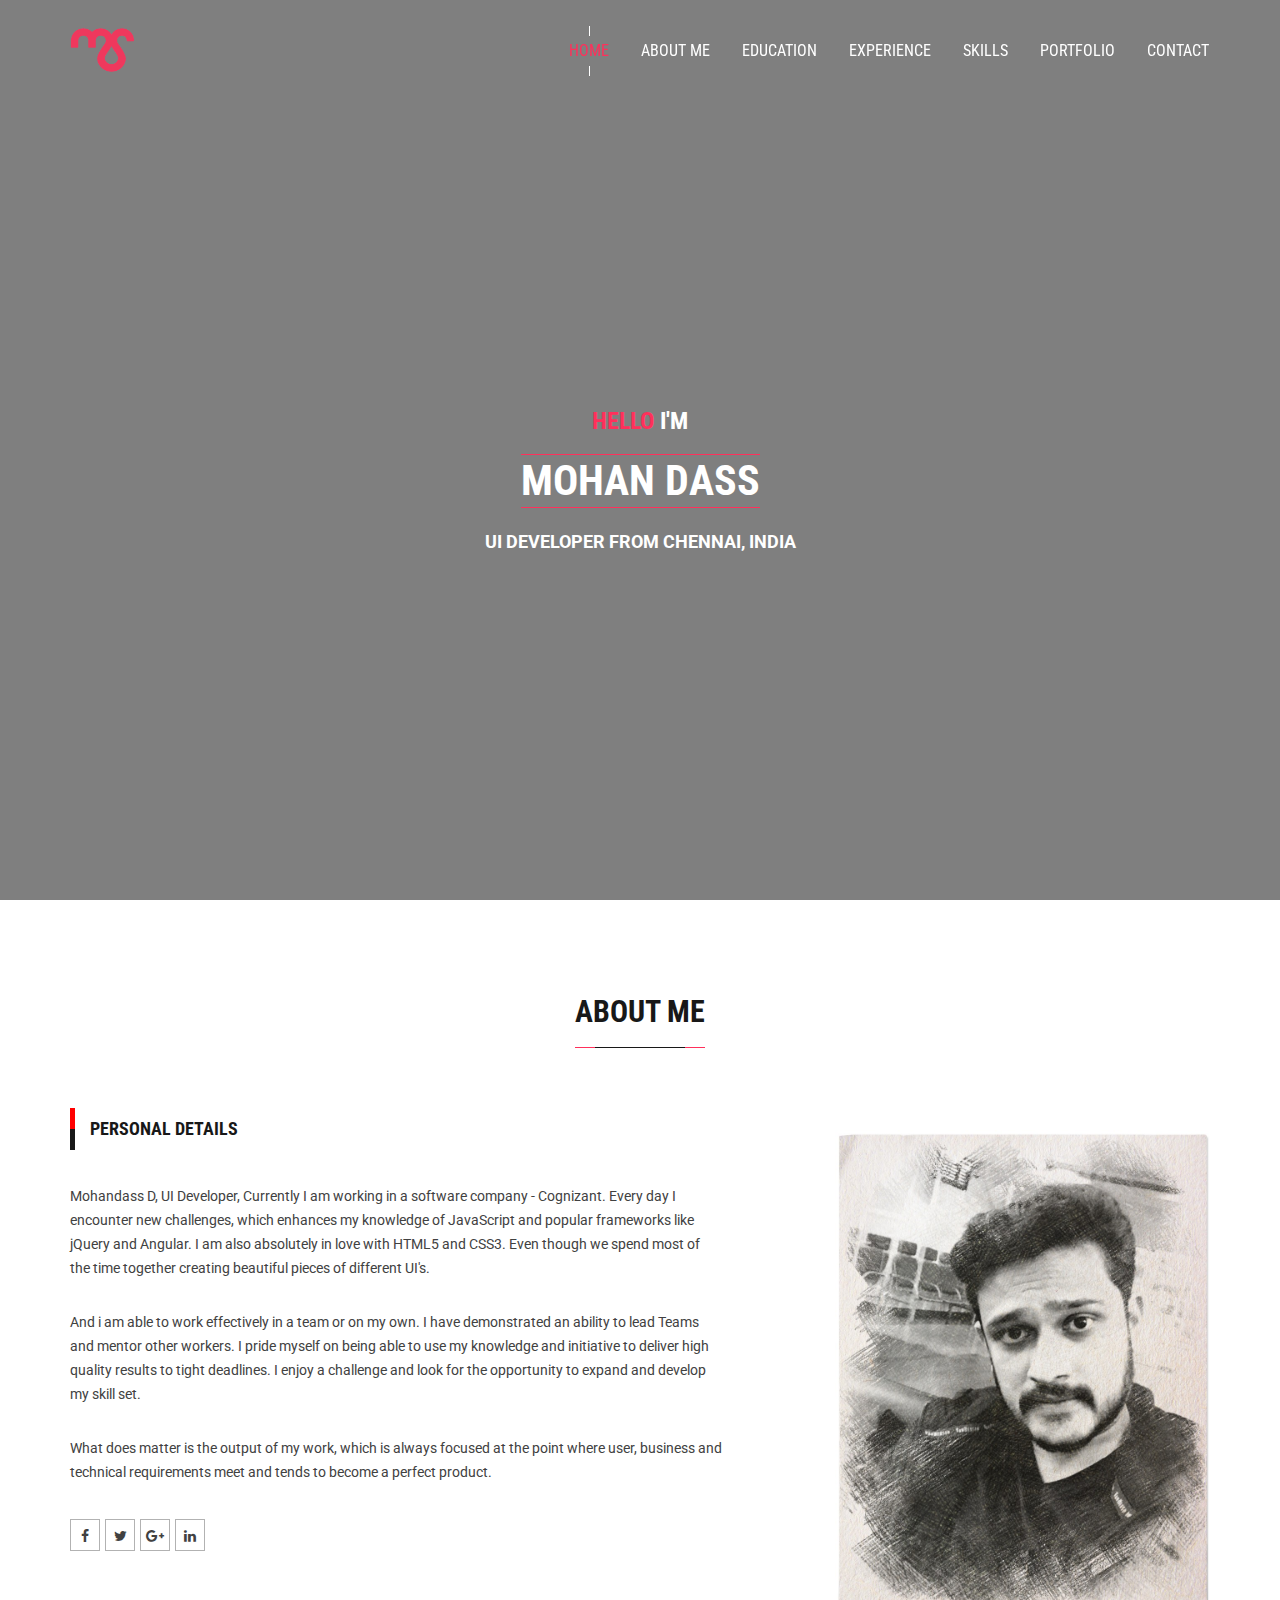
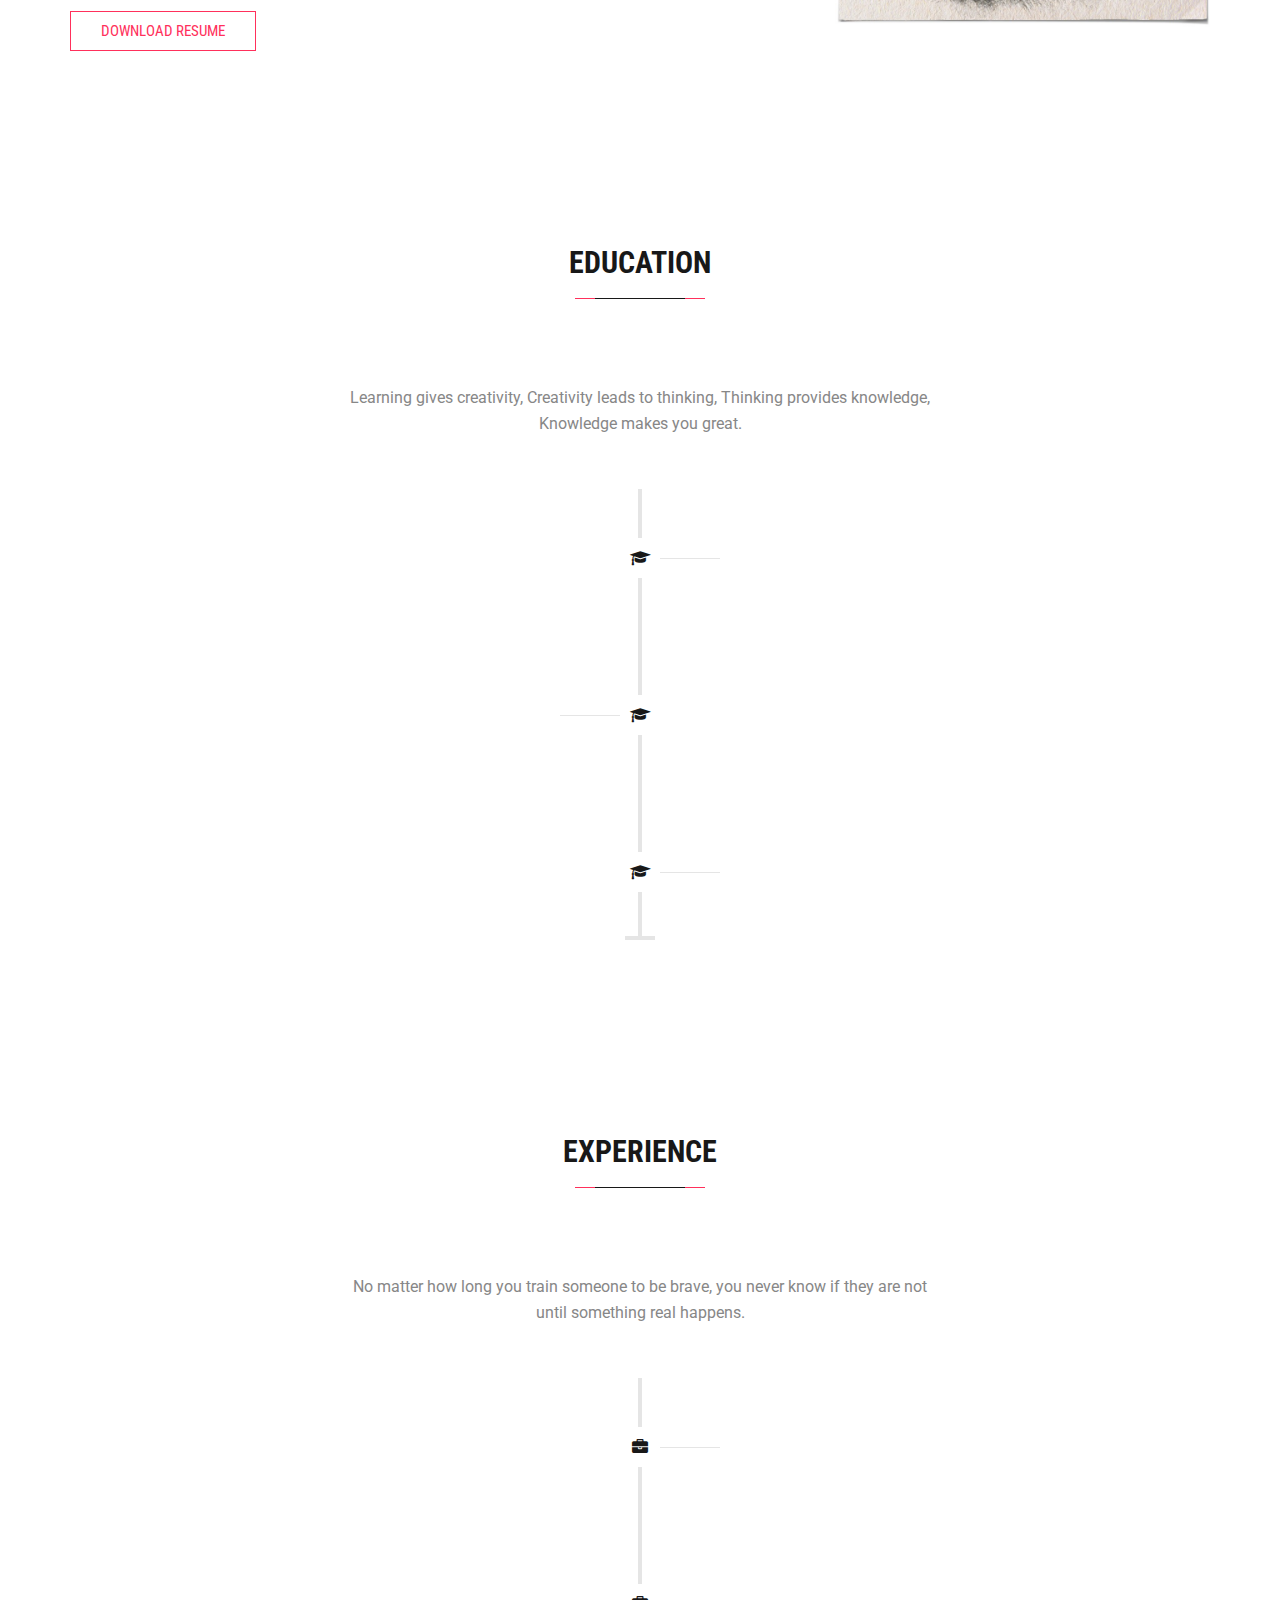
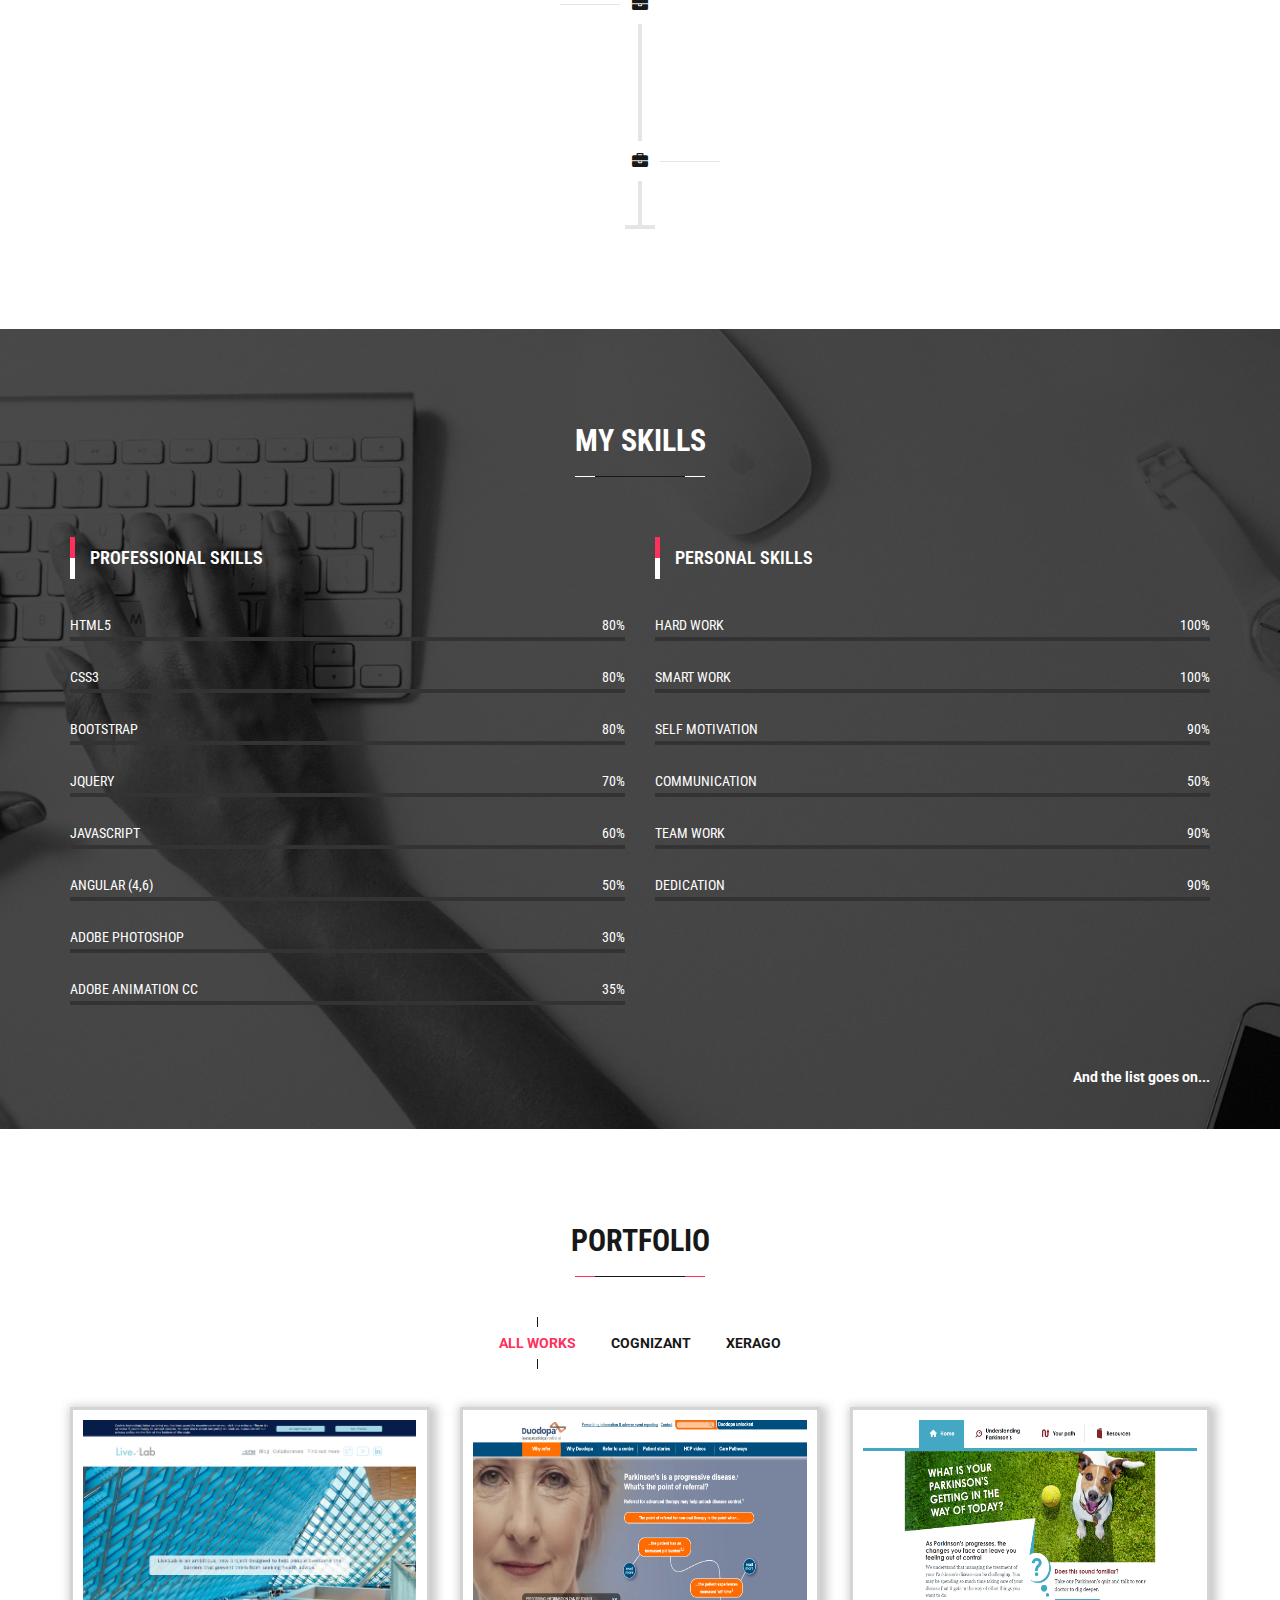
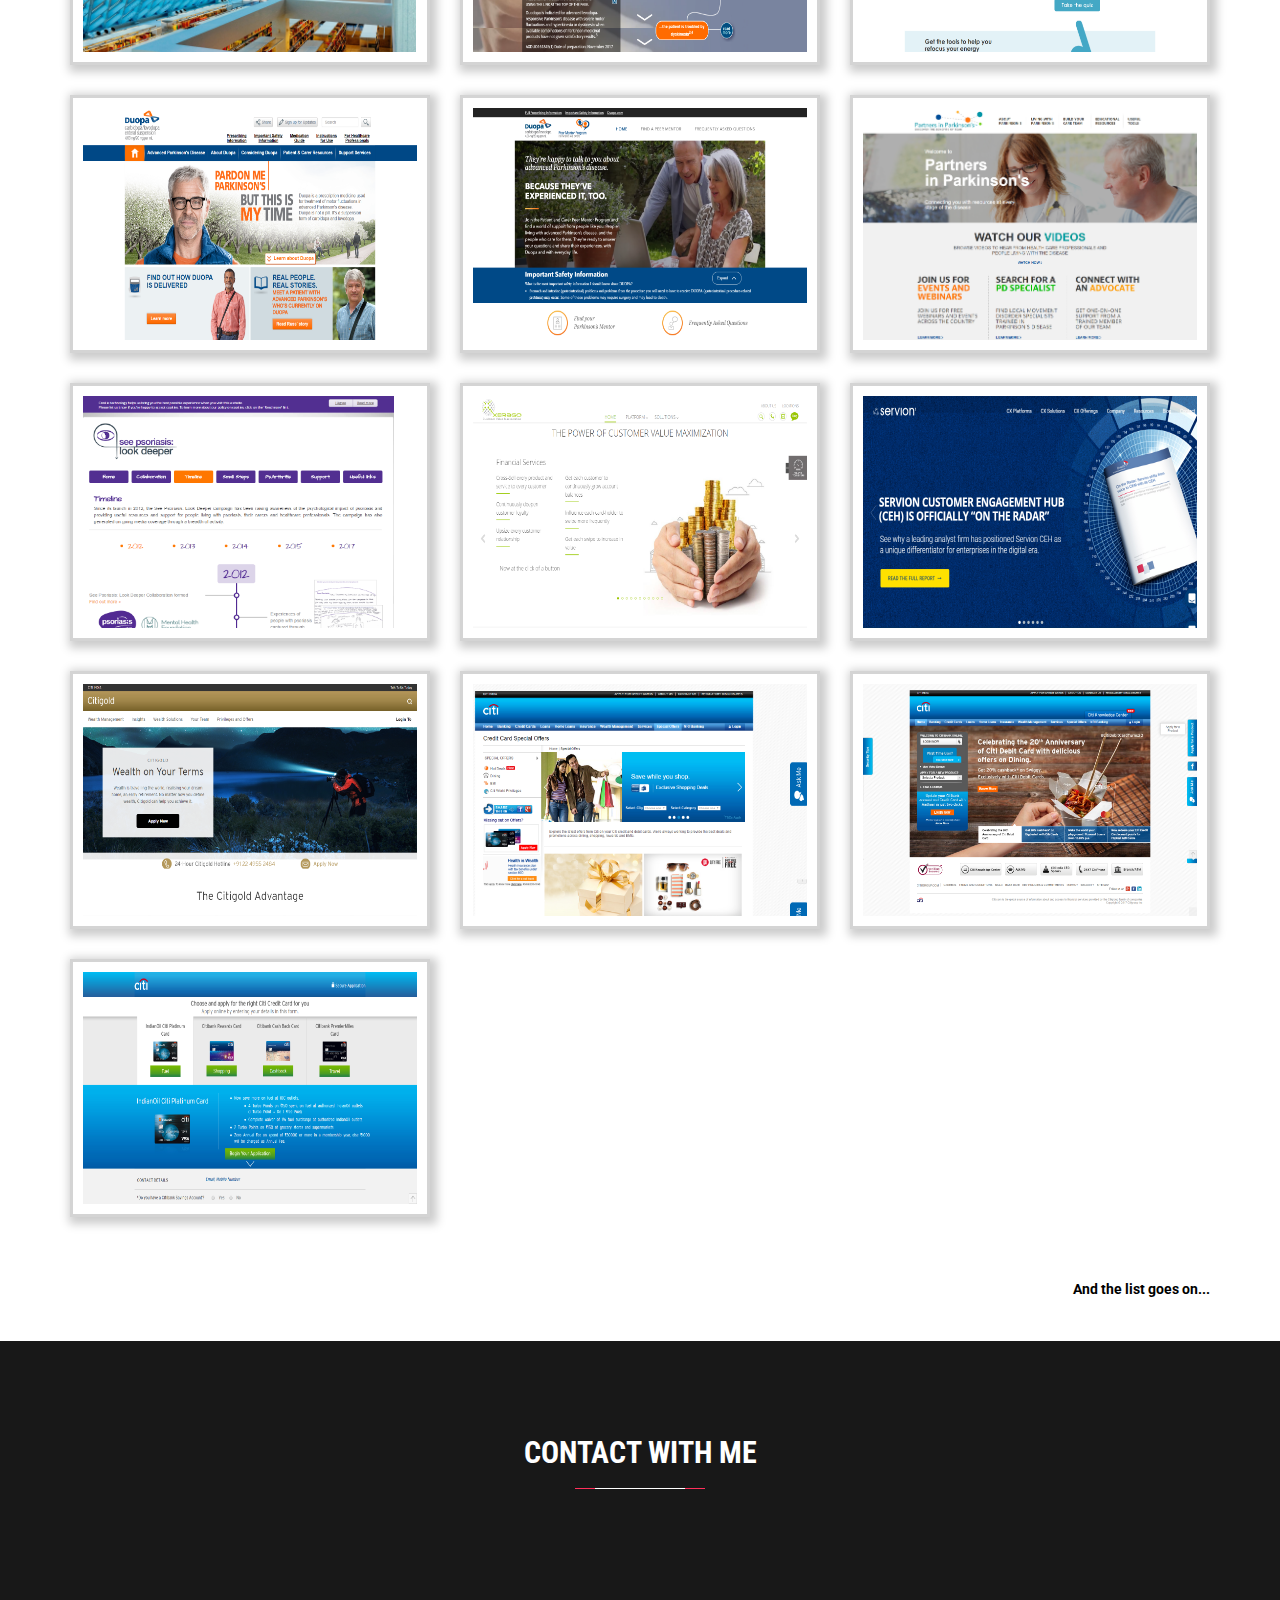
==== index.html @ 323aca43 "Update index.html" ====
<!DOCTYPE html>
<html dir="ltr" lang="en">
<head>
    <meta charset="utf-8">
    <meta http-equiv="X-UA-Compatible" content="IE=edge">
    <meta name="viewport" content="width=device-width, initial-scale=1">

    <!-- ==== Document Title ==== -->
    <title>Mohandass - UI Developer</title>
    
    <!-- ==== Document Meta ==== -->
    <meta name="keywords" content="personal portfolio">

    <!-- ==== Favicon ==== -->
    <link rel="icon" href="img/Ms_logo.png" type="image/png" sizes="10x10">

    <!-- ==== Google Font ==== -->
    <link rel="stylesheet" href="https://fonts.googleapis.com/css?family=Roboto:300,400,500,700%7CRoboto+Condensed:300,400,700">
    
    <!-- ==== Plugins Bundle ==== -->
    <link rel="stylesheet" href="css/plugins.min.css">
    
    <!-- ==== Main Stylesheet ==== -->
    <link rel="stylesheet" href="css/style.min.css">
    
    <!-- ==== Responsive Stylesheet ==== -->
    <link rel="stylesheet" href="css/responsive-style.min.css">
    
    <!-- ==== Color Scheme Stylesheet ==== -->
    <link rel="stylesheet" href="css/colors/color-1.css" id="changeColorScheme">
    
    <!-- ==== Custom Stylesheet ==== -->
    <link rel="stylesheet" href="css/custom.css">

    <!-- ==== HTML5 Shim and Respond.js IE8 support of HTML5 elements and media queries ==== -->
    <!--[if lt IE 9]>
        <script src="https://oss.maxcdn.com/libs/html5shiv/3.7.0/html5shiv.js"></script>
        <script src="https://oss.maxcdn.com/libs/respond.js/1.4.2/respond.min.js"></script>
    <![endif]-->
</head>
<body data-spy="scroll" data-target="#headerNav" data-offset="100">

    <!-- Preloader Start -->
    <div id="preloader" class="bg-primary">
        <div class="preloader--spinner"></div>
    </div>
    <!-- Preloader End -->

    <!-- Wrapper Start -->
    <div class="wrapper">
        <!-- Header Section Start -->
        <header id="header" class="header--section">
            <!-- Header Navbar Start -->
            <nav class="header--navbar navbar">
                <div class="container">
                    <div class="navbar-header">
                        <button type="button" class="navbar-toggle collapsed" data-toggle="collapse" data-target="#headerNav">
                            <span class="sr-only">Toggle Navigation</span>
                            <span class="icon-bar"></span>
                            <span class="icon-bar"></span>
                            <span class="icon-bar"></span>
                        </button>

                        <!-- Logo Start -->
                        <a href="index.html" class="navbar-brand">
                            <span class="vc--parent">
                                <span class="vc--child">
                                    <img src="img/Logopink.png" alt="" width="65" height="32">
                                </span>
                            </span>
                        </a>
                        <!-- Logo End -->
                    </div>

                    <div id="headerNav" class="navbar-collapse collapse">
                        <!-- Header Nav Links Start -->
                        <ul class="header--nav-links ff--primary nav navbar-right">
                            <li class="active"><a href="#header" data-trigger="scroll">Home</a></li>
                            <li><a href="#aboutme" data-trigger="scroll">About Me</a></li>
							<li><a href="#education" data-trigger="scroll">Education</a></li>
							<li><a href="#experience" data-trigger="scroll">Experience</a></li>
							<li><a href="#skills" data-trigger="scroll">Skills</a></li>
							<li><a href="#portfolio" data-trigger="scroll">Portfolio</a></li>
							<li><a href="#contact" data-trigger="scroll">Contact</a></li>
                        </ul>
                        <!-- Header Nav Links End -->
                    </div>
                </div>
            </nav>
            <!-- Header Navbar End -->
        </header>
        <!-- Header Section End -->
		<!-- Banner Section Start -->
        <section id="banner" class="banner--section" data-bg-parallax="img/mohandass.jpg" data-overlay="0.8">
            <div class="vc--parent">
                <div class="vc--child">
                    <div class="container">
                        <div class="row">
                            <div class="col-md-8 col-md-offset-2">
                                <!-- Banner Content Start -->
                                <div class="banner--content text-center pt--160 pb--100">
                                    <div class="title text-uppercase">
                                        <h2 class="h3 text-white"><span class="text-primary">Hello</span> I'm</h2>
                                    </div>

                                    <div class="name text-uppercase">
                                        <h3 class="h2 text-white">Mohan dass</h3>
                                    </div>

                                    <div class="role fs--18 fw--700 text-white">
                                        <p>UI DEVELOPER FROM CHENNAI, INDIA</p>
                                    </div>

                                   <!--  <div class="desc">
                                        <p>Lorem ipsum dolor sit amet, consectetur adipisicing elit. Alias ullam iure, libero assumenda mollitia, architecto voluptate, vel quasi voluptatibus, dolorum illum.</p>
                                    </div>

                                    <div class="action">
                                        <a href="#" class="btn btn-default">Hire Me</a>
                                        <a href="#" class="btn btn-white">My Works</a>
                                    </div> -->
                                </div>
                                <!-- Banner Content End -->
                            </div>
                        </div>
                    </div>
                </div>
            </div>
        </section>
        <!-- Banner Section End -->
		<!-- About Section Start -->
        <section id="aboutme" class="section pt--100 pb--40">
            <div class="container">
                <!-- Section Title Start -->
                <div class="section--title pb--60 text-center">
                    <h2 class="h2 text-uppercase">About Me</h2>
                </div>
                <!-- Section Title End -->

                <div class="row row--md-vc">
                   
                    
                    <div class="col-md-7 pb--60">
                        <!-- About Block Start -->
                        <div class="about--block">
                            <div class="title">
                                <h2 class="h4 fw--700 text-uppercase">Personal Details</h2>
                            </div>

                            <div class="details pt--30 text-dark">
                                <p>Mohandass D, UI Developer, Currently I am working in a software company - Cognizant. Every day I encounter new challenges, which enhances my knowledge of JavaScript and popular frameworks like jQuery and Angular. I am also absolutely in love with HTML5 and CSS3. Even though we spend most of the time together creating beautiful pieces of different UI's.</p>
                            </div>

                            <div class="details pt--30 text-dark">
                                <p>And i am able to work effectively in a team or on my own. I have demonstrated an ability to lead Teams and mentor other workers. I pride myself on being able to use my knowledge and initiative to deliver high quality results to tight deadlines. I enjoy a challenge and look for the opportunity to expand and develop my skill set.</p>
                            </div>
                             <div class="details pt--30 text-dark">
                                <p>What does matter is the output of my work, which is always focused at the point where user, business and technical requirements meet and tends to become a perfect product.
                                </p>
                            </div>
                            <div class="social text-dark pt--30">
                                <ul class="nav">
                                    <li><a href="#"><span class="fa fa-facebook"></span></a></li>
                                    <li><a href="#"><span class="fa fa-twitter"></span></a></li>
                                    <li><a href="#"><span class="fa fa-google-plus"></span></a></li>
                                    <li><a href="#"><span class="fa fa-linkedin"></span></a></li>
                                </ul>
                            </div>

                            <div class="action pt--60">
                                <a href="#" class="btn btn-default">Download Resume</a>
                            </div>
                        </div>
                        <!-- About Block End -->
                    </div>
                     <div class="col-md-5 pb--60">
                        <!-- Image Block Start -->
                        <div class="img--block mohan_pic">
                            <img src="img/moh.jpg" alt="">
                        </div>
                        <!-- Image Block End -->
                    </div>
                </div>
            </div>
        </section>
        <!-- About Section End -->
		<!-- Resume Section Start -->
        <section id="education" class="section pt--100 pb--100">
            <div class="container">
                <!-- Section Title Start -->
                <div class="section--title pb--60 text-center">
                    <h2 class="h2 text-uppercase">Education</h2>
                </div>
                <!-- Section Title End -->

                <!-- Timeline Block Start -->
                <div class="timeline--block">
                   
                    <div class="sub-title">
                        <p class="fs--16">Learning gives creativity, Creativity leads to thinking, Thinking provides knowledge, Knowledge makes you great.</p>
                    </div>

                    <!-- Timeline Items Start -->
                    <ul class="timeline--items nav">
                        <li>
                            <!-- Timeline Item Start -->
                            <div class="timeline--item">
                                <div class="icon bg-default">
                                    <i class="fa fa-graduation-cap"></i>
                                </div>

                                <table class="table" data-scroll-reveal="bottom">
                                    <tr>
                                        <td>
                                            <p class="date bg-primary">JULY 2010 - MAR 2013</p>

                                            <div class="bottom">
                                                <h4 class="name h6 fw--700">BE - Computer Science and Engineering</h4>

                                                <p class="institute ff--primary">Theni Kammavar Sangam College Of Technology</p>

                                                <p class="location fs--12">Theni, India</p>
                                            </div>
                                        </td>
                                        <!-- <td>
                                            <div class="content">
                                                <p>Lorem ipsum dolor sit amet, consectetur adipisicing elit. Tempora ad, officiis! Saepe amet beatae nihil, tempora, qui odio sapiente aliquid sit quia ipsa quae.</p>
                                            </div>
                                        </td> -->
                                    </tr>
                                </table>
                            </div>
                            <!-- Timeline Item End -->
                        </li>
                        <li>
                            <!-- Timeline Item Start -->
                            <div class="timeline--item">
                                <div class="icon bg-default">
                                    <i class="fa fa-graduation-cap"></i>
                                </div>

                                <table class="table" data-scroll-reveal="bottom">
                                    <tr>
                                        <td>
                                            <p class="date bg-primary">JUN 2007 - MAR 2010</p>

                                            <div class="bottom">
                                                <h4 class="name h6 fw--700">Diplomo - Computer Science and Engineering</h4>

                                                <p class="institute ff--primary">The Karur Polytechnic College</p>

                                                <p class="location fs--12">Karur, India</p>
                                            </div>
                                        </td>
                                      <!--   <td>
                                            <div class="content">
                                                <p>Lorem ipsum dolor sit amet, consectetur adipisicing elit. Tempora ad, officiis! Saepe amet beatae nihil, tempora, qui odio sapiente aliquid sit quia ipsa quae.</p>
                                            </div>
                                        </td> -->
                                    </tr>
                                </table>
                            </div>
                            <!-- Timeline Item End -->
                        </li>
                        <li>
                            <!-- Timeline Item Start -->
                            <div class="timeline--item">
                                <div class="icon bg-default">
                                    <i class="fa fa-graduation-cap"></i>
                                </div>

                                <table class="table" data-scroll-reveal="bottom">
                                    <tr>
                                        <td>
                                            <p class="date bg-primary">JULY 2006 - APRIL 2007</p>

                                            <div class="bottom">
                                                <h4 class="name h6 fw--700">SSLC</h4>

                                                <p class="institute ff--primary">Theni Melapattai Hindu Nadar Uravinmurai Metric Hr Sec School</p>

                                                <p class="location fs--12">Theni, India</p>
                                            </div>
                                        </td>
                                       <!--  <td>
                                            <div class="content">
                                                <p>Lorem ipsum dolor sit amet, consectetur adipisicing elit. Tempora ad, officiis! Saepe amet beatae nihil, tempora, qui odio sapiente aliquid sit quia ipsa quae.</p>
                                            </div>
                                        </td> -->
                                    </tr>
                                </table>
                            </div>
                            <!-- Timeline Item End -->
                        </li>
                        
                    </ul>
                    <!-- Timeline Items End -->
                </div>
                <!-- Timeline Block End -->
            </div>
        </section>
        <!-- Resume Section End -->
		<!-- Experience Section Start -->
        <section id="experience" class="section pt--100 pb--100 bg-light">
            <div class="container">
				 <div class="section--title pb--60 text-center">
                    <h2 class="h2 text-uppercase">Experience</h2>
                </div>
                <!-- Timeline Block Start -->
                <div class="timeline--block">
                  <!--   <div class="title">
                        <h3 class="h5">Experience</h3>
                    </div> -->

                    <div class="sub-title">
                        <p class="fs--16">No matter how long you train someone to be brave, you never know if they are not until something real happens.</p>
                    </div>

                    <!-- Timeline Items Start -->
                    <ul class="timeline--items nav">
                        <li>
                            <!-- Timeline Item Start -->
                            <div class="timeline--item">
                                <div class="icon bg-light">
                                    <i class="fa fa-briefcase"></i>
                                </div>

                                <table class="table" data-scroll-reveal="bottom">
                                    <tr>
                                        <td>
                                            <p class="date bg-primary">March 2016 - Till</p>

                                            <div class="bottom">
                                                <h4 class="name h6 fw--700">Cognizant</h4>

                                                <p class="institute ff--primary">Programmer Analyst</p>

                                                <p class="location fs--12">Chennai, India</p>
                                            </div>
                                        </td>
                                        <!-- <td>
                                            <div class="content">
                                                <p>Lorem ipsum dolor sit amet, consectetur adipisicing elit. Tempora ad, officiis! Saepe amet beatae nihil, tempora, qui odio sapiente aliquid sit quia ipsa quae.</p>
                                            </div>
                                        </td> -->
                                    </tr>
                                </table>
                            </div>
                            <!-- Timeline Item End -->
                        </li>
                        <li>
                            <!-- Timeline Item Start -->
                            <div class="timeline--item">
                                <div class="icon bg-light">
                                    <i class="fa fa-briefcase"></i>
                                </div>

                                <table class="table" data-scroll-reveal="bottom">
                                    <tr>
                                        <td>
                                            <p class="date bg-primary">August 2014 - February 2016</p>

                                            <div class="bottom">
                                                <h4 class="name h6 fw--700">Xerago</h4>

                                                <p class="institute ff--primary">Associate UI Engineer</p>

                                                <p class="location fs--12">Chennai, India</p>
                                            </div>
                                        </td>
                                      <!--   <td>
                                            <div class="content">
                                                <p>Lorem ipsum dolor sit amet, consectetur adipisicing elit. Tempora ad, officiis! Saepe amet beatae nihil, tempora, qui odio sapiente aliquid sit quia ipsa quae.</p>
                                            </div>
                                        </td> -->
                                    </tr>
                                </table>
                            </div>
                            <!-- Timeline Item End -->
                        </li>
                        <li>
                            <!-- Timeline Item Start -->
                            <div class="timeline--item">
                                <div class="icon bg-light">
                                    <i class="fa fa-briefcase"></i>
                                </div>

                                <table class="table" data-scroll-reveal="bottom">
                                    <tr>
                                        <td>
                                            <p class="date bg-primary">June 2013 - August 2014</p>

                                            <div class="bottom">
                                                <h4 class="name h6 fw--700">Xplore Information Technology</h4>

                                                <p class="institute ff--primary">Web developer</p>

                                                <p class="location fs--12">Chennai, India</p>
                                            </div>
                                        </td>
                                        <!-- <td>
                                            <div class="content">
                                                <p>Lorem ipsum dolor sit amet, consectetur adipisicing elit. Tempora ad, officiis! Saepe amet beatae nihil, tempora, qui odio sapiente aliquid sit quia ipsa quae.</p>
                                            </div>
                                        </td> -->
                                    </tr>
                                </table>
                            </div>
                            <!-- Timeline Item End -->
                        </li>
                       
                         <!-- Timeline Item End -->
                    </ul>
                    <!-- Timeline Items End -->
                </div>
                <!-- Timeline Block End -->
            </div>
        </section>
        <!-- Experience Section End -->
		<!-- Skills Section Start -->
        <section id="skills" class="section pt--100 pb--40" data-bg-img="img/skills-img/bg.jpg" data-overlay="0.7">
            <div class="container">
                <!-- Section Title Start -->
                <div class="section--title pb--60 text-center">
                    <h2 class="h2 text-white text-uppercase">My Skills</h2>
                </div>
                <!-- Section Title End -->

                <div class="row">
                    

                    <div class="col-md-6 pb--60">
                        <!-- Skills Items Start -->
                        <div class="skills--items">
                            <div class="skill--title text-uppercase">
                                <h3 class="h4 text-white">Professional Skills</h3>
                            </div>


                             <!-- Skill Item Start -->
                            <div class="skill--item">
                                <h4 class="h6 fw--400 text-white text-uppercase clearfix">
                                    <span class="skill--text">HTML5</span>
                                    <span class="skill--count float--right">80%</span>
                                </h4>

                                <p class="skill--progress" style="width: 80%;" data-trigger="progress_bar"></p>
                            </div>
                            <!-- Skill Item End -->

                             <!-- Skill Item Start -->
                            <div class="skill--item">
                                <h4 class="h6 fw--400 text-white text-uppercase clearfix">
                                    <span class="skill--text">CSS3</span>
                                    <span class="skill--count float--right">80%</span>
                                </h4>

                                <p class="skill--progress" style="width: 80%;" data-trigger="progress_bar"></p>
                            </div>
                            <!-- Skill Item End -->

                             <!-- Skill Item Start -->
                            <div class="skill--item">
                                <h4 class="h6 fw--400 text-white text-uppercase clearfix">
                                    <span class="skill--text">BOOTSTRAP</span>
                                    <span class="skill--count float--right">80%</span>
                                </h4>

                                <p class="skill--progress" style="width: 80%;" data-trigger="progress_bar"></p>
                            </div>
                            <!-- Skill Item End -->
                             <!-- Skill Item Start -->
                            <div class="skill--item">
                                <h4 class="h6 fw--400 text-white text-uppercase clearfix">
                                    <span class="skill--text">JQUERY</span>
                                    <span class="skill--count float--right">70%</span>
                                </h4>

                                <p class="skill--progress" style="width: 70%;" data-trigger="progress_bar"></p>
                            </div>
                            <!-- Skill Item End -->
                             <!-- Skill Item Start -->
                            <div class="skill--item">
                                <h4 class="h6 fw--400 text-white text-uppercase clearfix">
                                    <span class="skill--text">JAVASCRIPT</span>
                                    <span class="skill--count float--right">60%</span>
                                </h4>

                                <p class="skill--progress" style="width: 60%;" data-trigger="progress_bar"></p>
                            </div>
                            <!-- Skill Item End -->
                             <!-- Skill Item Start -->
                            <div class="skill--item">
                                <h4 class="h6 fw--400 text-white text-uppercase clearfix">
                                    <span class="skill--text">ANGULAR (4,6)</span>
                                    <span class="skill--count float--right">50%</span>
                                </h4>

                                <p class="skill--progress" style="width: 50%;" data-trigger="progress_bar"></p>
                            </div>
                            <!-- Skill Item End -->
                            <!-- Skill Item Start -->
                            <div class="skill--item">
                                <h4 class="h6 fw--400 text-white text-uppercase clearfix">
                                    <span class="skill--text">Adobe Photoshop</span>
                                    <span class="skill--count float--right">30%</span>
                                </h4>

                                <p class="skill--progress" style="width: 30%;" data-trigger="progress_bar"></p>
                            </div>
                            <!-- Skill Item End -->
							<div class="skill--item">
                                <h4 class="h6 fw--400 text-white text-uppercase clearfix">
                                    <span class="skill--text">Adobe Animation cc</span>
                                    <span class="skill--count float--right">35%</span>
                                </h4>

                                <p class="skill--progress" style="width: 35%;" data-trigger="progress_bar"></p>
                            </div>
                            <!-- Skill Item End -->
                        </div>
                        <!-- Skills Items End -->
                    </div>
                    <div class="col-md-6 pb--60">
                        <!-- Skills Items Start -->
                        <div class="skills--items">
                            <div class="skill--title text-uppercase">
                                <h3 class="h4 text-white">Personal Skills</h3>
                            </div>

                            <!-- Skill Item Start -->
                            <div class="skill--item">
                                <h4 class="h6 fw--400 text-white text-uppercase clearfix">
                                    <span class="skill--text">Hard Work</span>
                                    <span class="skill--count float--right">100%</span>
                                </h4>

                                <p class="skill--progress" style="width: 100%;" data-trigger="progress_bar"></p>
                            </div>
                            <!-- Skill Item End -->
							<!-- Skill Item Start -->
                            <div class="skill--item">
                                <h4 class="h6 fw--400 text-white text-uppercase clearfix">
                                    <span class="skill--text">Smart Work</span>
                                    <span class="skill--count float--right">100%</span>
                                </h4>

                                <p class="skill--progress" style="width: 100%;" data-trigger="progress_bar"></p>
                            </div>
                            <!-- Skill Item End -->

                            <!-- Skill Item Start -->
                            <div class="skill--item">
                                <h4 class="h6 fw--400 text-white text-uppercase clearfix">
                                    <span class="skill--text">Self Motivation</span>
                                    <span class="skill--count float--right">90%</span>
                                </h4>

                                <p class="skill--progress" style="width: 90%;" data-trigger="progress_bar"></p>
                            </div>
                            <!-- Skill Item End -->

                            <!-- Skill Item Start -->
                            <div class="skill--item">
                                <h4 class="h6 fw--400 text-white text-uppercase clearfix">
                                    <span class="skill--text">Communication</span>
                                    <span class="skill--count float--right">50%</span>
                                </h4>

                                <p class="skill--progress" style="width: 50%;" data-trigger="progress_bar"></p>
                            </div>
                            <!-- Skill Item End -->

                            <!-- Skill Item Start -->
                            <div class="skill--item">
                                <h4 class="h6 fw--400 text-white text-uppercase clearfix">
                                    <span class="skill--text">Team Work</span>
                                    <span class="skill--count float--right">90%</span>
                                </h4>

                                <p class="skill--progress" style="width: 90%;" data-trigger="progress_bar"></p>
                            </div>
                            <!-- Skill Item End -->

                            <!-- Skill Item Start -->
                            <div class="skill--item">
                                <h4 class="h6 fw--400 text-white text-uppercase clearfix">
                                    <span class="skill--text">Dedication</span>
                                    <span class="skill--count float--right">90%</span>
                                </h4>

                                <p class="skill--progress" style="width: 90%;" data-trigger="progress_bar"></p>
                            </div>
                            <!-- Skill Item End -->
                        </div>
                        <!-- Skills Items End -->
                    </div>
                    
                </div>
                <p class="blink white"><span>And the list goes on...</span></p>
            </div>
        </section>
        <!-- Skills Section End -->
		<!-- Portfolio Section Start -->
        <section id="portfolio" class="section pt--100 pb--40">
            <div class="container">
                <!-- Section Title Start -->
                <div class="section--title pb--60 text-center">
                    <h2 class="h2 text-uppercase">Portfolio</h2>
                </div>
                <!-- Section Title End -->

                <!-- Portfolio Filter Menu Start -->
                <div class="portfolio--filter-menu pb--50">
                    <ul class="nav">
                        <li data-target="ui-design" class="active">All Works</li>
                        <li data-target="Cognizant">Cognizant</li>
                        <li data-target="Xerago">Xerago</li>
                    </ul>
                </div>
                <!-- Portfolio Filter Menu End -->

                <!-- Portfolio Items Start -->
                <div class="portfolio--items row pb--30 port_gallary">
                    <div class="col-md-4 col-xs-6 col-xxs-12 pb--30" data-cat="Cognizant ui-design">
                        <!-- Portfolio Item Start -->
                        <div class="portfolio--item">
                            <a href="https://www.live-lab.co.uk/" target="_blank"><img src="img/cognizant/livelab.png" alt=""></a>
                        </div>
                        <!-- Portfolio Item End -->
                    </div>

                    <div class="col-md-4 col-xs-6 col-xxs-12 pb--30" data-cat="ui-design Cognizant">
                        <!-- Portfolio Item Start -->
                        <div class="portfolio--item">
                            <a href="https://www.duodopa.co.uk/" target="_blank"><img src="img/cognizant/duodopa.png" alt=""></a>

                        </div>
                        <!-- Portfolio Item End -->
                    </div>

                    <div class="col-md-4 col-xs-6 col-xxs-12 pb--30" data-cat="Cognizant ui-design">
                        <!-- Portfolio Item Start -->
                        <div class="portfolio--item">
                            <a href="https://www.myparkinsonspath.com/" target="_blank"><img src="img/cognizant/myparkinsons.png" alt=""></a>

                        </div>
                        <!-- Portfolio Item End -->
                    </div>

                    <div class="col-md-4 col-xs-6 col-xxs-12 pb--30" data-cat="ui-design Cognizant">
                        <!-- Portfolio Item Start -->
                        <div class="portfolio--item">
                            <a href="https://duopa.com/" target="_blank"><img src="img/cognizant/duopa.png" alt=""></a>

                        </div>
                        <!-- Portfolio Item End -->
                    </div>

                    <div class="col-md-4 col-xs-6 col-xxs-12 pb--30" data-cat="Cognizant ui-design">
                        <!-- Portfolio Item Start -->
                        <div class="portfolio--item">
                            <a href="https://www.duopamentor.com" target="_blank"><img src="img/cognizant/duopamentor.png" alt=""></a>

                        </div>
                        <!-- Portfolio Item End -->
                    </div>

                    <div class="col-md-4 col-xs-6 col-xxs-12 pb--30" data-cat="ui-design Cognizant">
                        <!-- Portfolio Item Start -->
                        <div class="portfolio--item"> 
                            <a href="https://www.partnersinparkinsons.org/" target="_blank"><img src="img/cognizant/parkinsons.png" alt=""></a>

                        </div>
                        <!-- Portfolio Item End -->
                    </div>

                    <div class="col-md-4 col-xs-6 col-xxs-12 pb--30" data-cat="Cognizant ui-design">
                        <!-- Portfolio Item Start -->
                        <div class="portfolio--item">
                            <a href="http://seepsoriasislookdeeper.co.uk/" target="_blank"><img src="img/cognizant/sooriasis.png" alt=""></a>

                           
                        </div>
                        <!-- Portfolio Item End -->
                    </div>

                    <div class="col-md-4 col-xs-6 col-xxs-12 pb--30" data-cat="ui-design Xerago">
                        <!-- Portfolio Item Start -->
                        <div class="portfolio--item">
                            <a href="https://www.xerago.com/" target="_blank"><img src="img/xerago/xerago.png" alt=""></a>

                          
                        </div>
                    </div>

                        <!-- Portfolio Item End -->
                     <div class="col-md-4 col-xs-6 col-xxs-12 pb--30" data-cat="ui-design Xerago">
                        <!-- Portfolio Item Start -->
                        <div class="portfolio--item">
                        <a href="http://servion.com/" target="_blank"><img src="img/xerago/servion.png" alt=""></a>

                          
                            
                        </div>
                    </div>
                    <!-- Portfolio Item End -->
                    <div class="col-md-4 col-xs-6 col-xxs-12 pb--30" data-cat="ui-design Xerago">
                        <!-- Portfolio Item Start -->
                        <div class="portfolio--item">
                            <a href="https://www.online.citibank.co.in/products-services/banking/citigold/citigold.htm" target="_blank"><img src="img/xerago/citigold.png" alt=""></a>

                          
                        </div>
                    </div>
                        <!-- Portfolio Item End -->
                        <div class="col-md-4 col-xs-6 col-xxs-12 pb--30" data-cat="ui-design Xerago">
                        <!-- Portfolio Item Start -->
                        <div class="portfolio--item">
                            <a href="https://www.online.citibank.co.in/card-offers/special-offers.htm" target="_blank"><img src="img/xerago/citibank4.png" alt=""></a>

                           
                        </div>
                        </div>
                        <!-- Portfolio Item End -->
                        <div class="col-md-4 col-xs-6 col-xxs-12 pb--30" data-cat="ui-design Xerago">
                        <!-- Portfolio Item Start -->
                        <div class="portfolio--item">
                            <a href="https://www.online.citibank.co.in/" target="_blank"><img src="img/xerago/citibank3.png" alt=""></a>

                        </div>
                        </div>
                        <!-- Portfolio Item End -->
                        <div class="col-md-4 col-xs-6 col-xxs-12 pb--30" data-cat="ui-design Xerago">
                        <!-- Portfolio Item Start -->
                        <div class="portfolio--item">
                            <a href="https://www.online.citibank.co.in/portal/newgen/cards/tab/apply-now.htm" target="_blank"><img src="img/xerago/citibank2.png" alt=""></a>

                          
                        </div>
                        </div>
                        <!-- Portfolio Item End -->
                    </div>
                      <p class="blink black"><span>And the list goes on...</span></p>
                </div>
                <!-- Portfolio Items End -->
              
            
        </section>
        <!-- Portfolio Section End -->

		<!-- Contact Section Start -->
        <section id="contact" class="section pt--100 pb--40 bg-light">
            <div class="container">
                <!-- Section Title Start -->
                <div class="section--title pb--60 text-center">
                    <h2 class="h2 text-uppercase" style="color:#fff">Contact With Me</h2>
                </div>
                <!-- Section Title End -->

                <div class="row AdjustRow pb--10">
                    <div class="col-md-4 col-xs-12 pb--40">
                        <!-- Contact Info Block Start -->
                        <div class="contact--info-block" data-scroll-reveal="bottom">
                            <div class="icon">
                                <i class="fa fa-phone" style="color:#181818"></i>
                            </div>

                            <div class="title text-uppercase">
                                <h3 class="h4">Call Me</h3>
                            </div>

                            <div class="desc">
                                <p><a href="tel:+919677635255" class="btn-link" style="color:#fff">(+91) 9677635255</a></p>
                            </div>
                        </div>
                        <!-- Contact Info Block End -->
                    </div>

                    <div class="col-md-4 col-xs-12 pb--40">
                        <!-- Contact Info Block Start -->
                        <div class="contact--info-block" data-scroll-reveal="bottom">
                            <div class="icon">
                                <i class="fa fa-map-marker" style="color:#181818"></i>
                            </div>

                            <div class="title text-uppercase">
                                <h3 class="h4">Visit Me</h3>
                            </div>

                            <div class="desc">
                                <p style="color:#fff">47a1,a3 muthu samandi pillai street, Cumbum - 625516, Theni Dt - TN </p>
                            </div>
                        </div>
                        <!-- Contact Info Block End -->
                    </div>

                    <div class="col-md-4 col-xs-12 pb--40">
                        <!-- Contact Info Block Start -->
                        <div class="contact--info-block" data-scroll-reveal="bottom">
                            <div class="icon">
                                <i class="fa fa-envelope-o" style="color:#181818"></i>
                            </div>

                            <div class="title text-uppercase">
                                <h3 class="h4">Send A Message</h3>
                            </div>

                            <div class="desc">
                                <p><a href="#" class="btn-link"><span class="__cf_email__" style="color:#fff">mohandasscse09@gmail.com</span></a></p>
                            </div>
                        </div>
                        <!-- Contact Info Block End -->
                    </div>
                </div>
            </div>
        </section>
        <!-- Contact Section End -->
		
    </div>

    <!-- Wrapper End -->

    <!-- Back To Top Button Start -->
    <div id="backToTop">
        <a href="#" class="btn btn-default active"><i class="fa fa-long-arrow-up"></i></a>
    </div>
    <!-- Back To Top Button End -->

    <!-- ==== Plugins Bundle ==== -->
   <script src="js/plugins.min.js"></script>

    <!-- ==== Color Switcher Plugin ==== -->
	<!-- <script src="js/color-switcher.min.js"></script> -->

    <!-- ==== Main Script ==== -->
    <script src="js/main.min.js"></script>

</body>
</html>
---- css/style.min.css ----
@-webkit-keyframes preloaderRotate{0%{-webkit-transform:perspective(120px)}50%{-webkit-transform:perspective(120px) rotateY(180deg)}to{-webkit-transform:perspective(120px) rotateY(180deg) rotateX(180deg)}}@keyframes preloaderRotate{0%{transform:perspective(120px) rotateX(0deg) rotateY(0deg);-webkit-transform:perspective(120px) rotateX(0deg) rotateY(0deg)}50%{transform:perspective(120px) rotateX(-180.1deg) rotateY(0deg);-webkit-transform:perspective(120px) rotateX(-180.1deg) rotateY(0deg)}to{transform:perspective(120px) rotateX(-180deg) rotateY(-179.9deg);-webkit-transform:perspective(120px) rotateX(-180deg) rotateY(-179.9deg)}}body,html{height:100%}body{color:#878787;font-family:"Roboto",sans-serif;font-size:14px;line-height:24px;font-weight:400;word-wrap:break-word}.table:last-child,p:last-child,ul:last-child{margin-bottom:0}.nav>li>a>img,img{max-width:100%;height:auto}p:last-child>img{margin-bottom:15px}::-moz-selection{color:#fff;background-color:#ff305b}::selection{color:#fff;background-color:#ff305b}.del{text-decoration:line-through}.wrapper{height:100%}.h1,.h2,.h3,.h4,.h5,.h6,h1,h2,h3,h4,h5,h6{color:#181818;font-family:"Roboto Condensed",sans-serif}.h1,.h2,.h3,h1,h2,h3{font-weight:700}.h4,.h5,.h6,h4,h5,h6{font-weight:600}.h1,.h2,.h3,.h4,.h5,.h6{margin-top:0;margin-bottom:0}.h5,h5{font-size:16px}.h6,h6{font-size:14px}.h1,h1{line-height:46px}.h2,h2{line-height:40px}.h3,h3{line-height:34px}.h4,h4{line-height:28px}.h5,h5{line-height:26px}.h6,h6{line-height:24px}.btn-link,a{-webkit-transition-property:color,border-color,background-color,box-shadow;transition-property:color,border-color,background-color,box-shadow;-webkit-transition-duration:.35s;transition-duration:.35s;-webkit-transition-timing-function:ease,ease,ease-in-out,ease-in-out;transition-timing-function:ease,ease,ease-in-out,ease-in-out}.btn-link,.btn-link:active,.btn-link:focus,.btn-link:hover,.btn-link:link,.btn-link:visited,a,a:active,a:focus,a:hover,a:link,a:visited{text-decoration:none;outline:0}a{color:#ff305b}.btn-link.active,.btn-link:focus,.btn-link:hover,a:focus,a:hover{color:#ff305b}.btn-link{display:inline-block;color:inherit;font-weight:inherit}.nav li a:focus,.nav li a:hover,.nav li.open>a,.nav li.open>a:focus,.nav li.open>a:hover{background-color:transparent}.nav li a{color:inherit}.nav li a:focus{color:inherit}.nav li a:hover,.nav li.active>a,.nav li.active>a:focus,.nav li.active>a:hover,.nav li.open>a,.nav li.open>a:focus,.nav li.open>a:hover{color:#ff305b}.nav>li{float:left}.nav>li>a{display:inline-block}.btn{position:relative;padding:7px 30px 6px;border-radius:0;font-family:"Roboto Condensed",sans-serif;font-size:15px;line-height:25px;-webkit-transition-property:color,border-color,background-color;transition-property:color,border-color,background-color;-webkit-transition-duration:.35s;transition-duration:.35s;-webkit-transition-timing-function:ease-in-out;transition-timing-function:ease-in-out;text-transform:uppercase;z-index:0}.btn.active,.btn:active{box-shadow:none}.btn.active.focus,.btn.active:focus,.btn.focus,.btn:active.focus,.btn:active:focus,.btn:focus{outline:0}.btn:before{content:" ";position:absolute;top:0;left:0;right:0;bottom:0;-webkit-transform:scaleX(0);transform:scaleX(0);-webkit-transition:-webkit-transform .35s ease-in-out;transition:transform .35s ease-in-out;transition:transform .35s ease-in-out,-webkit-transform .35s ease-in-out;z-index:-1}.btn.active:before,.btn:focus:before,.btn:hover:before{-webkit-transform:scaleX(1);transform:scaleX(1)}.btn-default,.btn-default.disabled.focus,.btn-default.disabled:focus,.btn-default.disabled:hover,.btn-default[disabled].focus,.btn-default[disabled]:focus,.btn-default[disabled]:hover{color:#ff305b;background-color:transparent;border-color:#ff305b}.btn-default:before{background-color:#ff305b}.btn-default.active,.btn-default.active.focus,.btn-default.active:focus,.btn-default.active:hover,.btn-default.focus,.btn-default:active,.btn-default:active.focus,.btn-default:active:focus,.btn-default:active:hover,.btn-default:focus,.btn-default:hover,.nav>li.active>a.btn-default,.nav>li>a.btn-default:focus,.nav>li>a.btn-default:hover,.open>.dropdown-toggle.btn-default,.open>.dropdown-toggle.btn-default.focus,.open>.dropdown-toggle.btn-default:focus,.open>.dropdown-toggle.btn-default:hover{color:#fff;background-color:transparent;border-color:#ff305b}.btn-white,.btn-white.disabled.focus,.btn-white.disabled:focus,.btn-white.disabled:hover,.btn-white[disabled].focus,.btn-white[disabled]:focus,.btn-white[disabled]:hover{color:#fff;background-color:transparent;border-color:#fff}.btn-white:before{background-color:#fff}.btn-white.active,.btn-white.active.focus,.btn-white.active:focus,.btn-white.active:hover,.btn-white.focus,.btn-white:active,.btn-white:active.focus,.btn-white:active:focus,.btn-white:active:hover,.btn-white:focus,.btn-white:hover,.nav>li.active>a.btn-white,.nav>li>a.btn-white:focus,.nav>li>a.btn-white:hover,.open>.dropdown-toggle.btn-white,.open>.dropdown-toggle.btn-white.focus,.open>.dropdown-toggle.btn-white:focus,.open>.dropdown-toggle.btn-white:hover{color:#ff305b;background-color:transparent;border-color:#fff}.btn-primary,.btn-primary.disabled.focus,.btn-primary.disabled:focus,.btn-primary.disabled:hover,.btn-primary[disabled].focus,.btn-primary[disabled]:focus,.btn-primary[disabled]:hover{color:#fff;background-color:#ff305b;border-color:#ff305b}.btn-primary:before{background-color:#181818}.btn-primary.active,.btn-primary.active.focus,.btn-primary.active:focus,.btn-primary.active:hover,.btn-primary.focus,.btn-primary:active,.btn-primary:active.focus,.btn-primary:active:focus,.btn-primary:active:hover,.btn-primary:focus,.btn-primary:hover,.nav>li.active>a.btn-primary,.nav>li>a.btn-primary:focus,.nav>li>a.btn-primary:hover,.open>.dropdown-toggle.btn-primary,.open>.dropdown-toggle.btn-primary.focus,.open>.dropdown-toggle.btn-primary:focus,.open>.dropdown-toggle.btn-primary:hover{color:#fff;background-color:transparent;border-color:#181818}.form-group{margin-bottom:20px}.form-control{height:40px;padding:8px 15px;border-color:#e5e5e5;border-radius:0;box-shadow:none;font-family:"Roboto Condensed",sans-serif;font-size:14px;line-height:24px;font-weight:400;-webkit-transition-duration:.25s;transition-duration:.25s;outline:0}.form-control:focus{border-color:#ff305b;box-shadow:none}textarea.form-control{height:auto;min-height:120px;resize:vertical}select.form-control{cursor:pointer}.alert{border-radius:0}.float--left{float:left}.float--right{float:right}.ov--h{overflow:hidden}.pt--10{padding-top:10px}.pt--20{padding-top:20px}.pt--30{padding-top:30px}.pt--40{padding-top:40px}.pt--50{padding-top:50px}.pt--60{padding-top:60px}.pt--70{padding-top:70px}.pt--80{padding-top:80px}.pt--90{padding-top:90px}.pt--100{padding-top:100px}.pt--130{padding-top:130px}.pt--160{padding-top:160px}.pb--10{padding-bottom:10px}.pb--20{padding-bottom:20px}.pb--30{padding-bottom:30px}.pb--40{padding-bottom:40px}.pb--50{padding-bottom:50px}.pb--60{padding-bottom:60px}.pb--70{padding-bottom:70px}.pb--80{padding-bottom:80px}.pb--90{padding-bottom:90px}.pb--100{padding-bottom:100px}.pb--130{padding-bottom:130px}.pb--160{padding-bottom:160px}.text-dark{color:#414141}.text-default{color:#878787}.post--date a,.service--block:hover .title .h4,.text-white{color:#fff}.page--breadcrumb .breadcrumb li.active,.portfolio--filter-menu .nav>li.active,.portfolio--filter-menu .nav>li:hover,.text-primary{color:#ff305b}.bg--img{background-size:cover;background-position:center;background-repeat:no-repeat}.section--title .h2,[data-overlay]{position:relative;z-index:0}[data-overlay]:before{content:" ";position:absolute;top:0;left:0;width:100%;height:100%;background-color:#000;-webkit-transition:opacity .25s ease-in-out;transition:opacity .25s ease-in-out;z-index:-1}[data-overlay="0"]:before{opacity:0;-ms-filter:"progid:DXImageTransform.Microsoft.Alpha(Opacity=0)"}[data-overlay="0.1"]:before{opacity:.1;-ms-filter:"progid:DXImageTransform.Microsoft.Alpha(Opacity=10)"}[data-overlay="0.15"]:before{opacity:.15;-ms-filter:"progid:DXImageTransform.Microsoft.Alpha(Opacity=15)"}[data-overlay="0.2"]:before{opacity:.2;-ms-filter:"progid:DXImageTransform.Microsoft.Alpha(Opacity=20)"}[data-overlay="0.25"]:before{opacity:.25;-ms-filter:"progid:DXImageTransform.Microsoft.Alpha(Opacity=25)"}[data-overlay="0.3"]:before{opacity:.3;-ms-filter:"progid:DXImageTransform.Microsoft.Alpha(Opacity=30)"}[data-overlay="0.35"]:before{opacity:.35;-ms-filter:"progid:DXImageTransform.Microsoft.Alpha(Opacity=35)"}[data-overlay="0.4"]:before{opacity:.4;-ms-filter:"progid:DXImageTransform.Microsoft.Alpha(Opacity=40)"}[data-overlay="0.45"]:before{opacity:.45;-ms-filter:"progid:DXImageTransform.Microsoft.Alpha(Opacity=45)"}[data-overlay="0.5"]:before{opacity:.5;-ms-filter:"progid:DXImageTransform.Microsoft.Alpha(Opacity=50)"}[data-overlay="0.55"]:before{opacity:.55;-ms-filter:"progid:DXImageTransform.Microsoft.Alpha(Opacity=55)"}[data-overlay="0.6"]:before{opacity:.6;-ms-filter:"progid:DXImageTransform.Microsoft.Alpha(Opacity=60)"}[data-overlay="0.65"]:before{opacity:.65;-ms-filter:"progid:DXImageTransform.Microsoft.Alpha(Opacity=65)"}[data-overlay="0.7"]:before{opacity:.7;-ms-filter:"progid:DXImageTransform.Microsoft.Alpha(Opacity=70)"}[data-overlay="0.75"]:before{opacity:.75;-ms-filter:"progid:DXImageTransform.Microsoft.Alpha(Opacity=75)"}[data-overlay="0.8"]:before{opacity:.5;-ms-filter:"progid:DXImageTransform.Microsoft.Alpha(Opacity=80)"}[data-overlay="0.85"]:before{opacity:.85;-ms-filter:"progid:DXImageTransform.Microsoft.Alpha(Opacity=85)"}[data-overlay="0.9"]:before{opacity:.9;-ms-filter:"progid:DXImageTransform.Microsoft.Alpha(Opacity=90)"}[data-overlay="0.95"]:before{opacity:.95;-ms-filter:"progid:DXImageTransform.Microsoft.Alpha(Opacity=95)"}[data-overlay="1"]:before{opacity:1;-ms-filter:"progid:DXImageTransform.Microsoft.Alpha(Opacity=100)"}.bg-light{background-color:#fff}.bg-default,.section--title .h2.text-white:before{background-color:#fff}.bg-primary{background-color:#ff305b}.ff--default{font-family:"Roboto",sans-serif}.ff--primary{font-family:"Roboto Condensed",sans-serif}.fw--100{font-weight:100}.fw--200{font-weight:200}.fw--300{font-weight:300}.fw--400{font-weight:400}.fw--500{font-weight:500}.fw--600{font-weight:600}.fw--700{font-weight:700}.fw--800{font-weight:800}.fw--900{font-weight:900}.fs--12{font-size:12px;line-height:22px}.fs--14{font-size:14px;line-height:24px}.fs--16{font-size:16px;line-height:26px}.fs--18{font-size:18px;line-height:28px}.fs--20{font-size:20px;line-height:30px}.fs--22{font-size:22px;line-height:32px}.fs--24{font-size:24px;line-height:34px}.fs--26{font-size:26px;line-height:36px}.fs--28{font-size:28px;line-height:38px}.fs--30{font-size:30px;line-height:40px}.vc--parent{width:100%;height:100%;display:table}.row--vc>div,.vc--child{display:table-cell;vertical-align:middle}.row--vc>div{float:none}#preloader{position:fixed;top:0;left:0;right:0;bottom:0;z-index:99999}.preloader--spinner{position:absolute;top:50%;left:0;right:0;width:30px;height:30px;margin:-15px auto 0;background-color:#fff;-webkit-animation:preloaderRotate 1.2s infinite ease-in-out;animation:preloaderRotate 1.2s infinite ease-in-out}.section--title .h2{display:inline-block;margin-top:-8px;padding-bottom:16px}.section--title .h2:after,.section--title .h2:before{content:" ";position:absolute;left:0;right:0;bottom:0;max-width:130px;height:1px;margin:0 auto;background-color:#ff305b}.section--title .h2:after{max-width:90px;background-color:#181818}.page--breadcrumb .breadcrumb{padding:0;color:#fff;background-color:transparent;border-radius:0;font-size:24px;line-height:34px;font-weight:700;text-transform:uppercase}.owl-dots{margin-top:22px;text-align:center}.owl-dot{display:inline-block;width:10px;height:6px;margin:0 5px;border:1px solid #fff;-webkit-transition:background-color .25s ease-in-out;transition:background-color .25s ease-in-out}.owl-dot.active{background-color:#fff}.portfolio--filter-menu .nav{margin-top:-26px;margin-bottom:2px;color:#181818;font-weight:700;text-align:center;text-transform:uppercase}.portfolio--filter-menu .nav>li{float:none;display:inline-block;margin:20px 16px 0;-webkit-transition:color .25s;transition:color .25s;cursor:pointer}.portfolio--filter-menu .nav>li:after,.portfolio--filter-menu .nav>li:before{content:" ";position:absolute;top:0;left:0;right:0;width:1px;height:10px;margin:0 auto;background-color:#181818;opacity:0;-ms-filter:"progid:DXImageTransform.Microsoft.Alpha(Opacity=0)";visibility:hidden;-webkit-transition-property:opacity,visibility,top,bottom;transition-property:opacity,visibility,top,bottom;-webkit-transition-duration:.35s;transition-duration:.35s;-webkit-transition-timing-function:ease-in-out;transition-timing-function:ease-in-out}.portfolio--filter-menu .nav>li:after{top:auto;bottom:0}.portfolio--filter-menu .nav>li.active:before,.portfolio--filter-menu .nav>li:hover:before{top:-14px;opacity:1;-ms-filter:"progid:DXImageTransform.Microsoft.Alpha(Opacity=100)";visibility:visible}.portfolio--filter-menu .nav>li.active:after,.portfolio--filter-menu .nav>li:hover:after{bottom:-14px;opacity:1;-ms-filter:"progid:DXImageTransform.Microsoft.Alpha(Opacity=100)";visibility:visible}.pagination{display:block;margin:0;border-radius:0}.pagination>li>a,.pagination>li>a:focus,.pagination>li>a:hover,.pagination>li>span,.pagination>li>span:focus,.pagination>li>span:hover{color:#181818;background-color:transparent}.pagination>li:first-child>a,.pagination>li:first-child>span,.pagination>li:last-child>a,.pagination>li:last-child>span{border-radius:0}.pagination>li.active>a,.pagination>li.active>a:hover,.pagination>li.active>span,.pagination>li.active>span:hover,.pagination>li>a:hover,.pagination>li>span:hover{color:#fff;background-color:#ff305b;border-color:#ff305b}#backToTop{position:fixed;right:30px;bottom:20px;opacity:0;-ms-filter:"progid:DXImageTransform.Microsoft.Alpha(Opacity=0)";visibility:hidden;-webkit-transition-property:bottom,opacity,visibility;transition-property:bottom,opacity,visibility;-webkit-transition-duration:.25s;transition-duration:.25s;-webkit-transition-timing-function:ease-in-out;transition-timing-function:ease-in-out;z-index:999}body.isScrolling #backToTop{bottom:30px;opacity:1;-ms-filter:"progid:DXImageTransform.Microsoft.Alpha(Opacity=100)";visibility:visible}#backToTop .btn{width:35px;padding:0;font-size:18px;line-height:45px}.widget{padding:10px;background-color:#f2f2f2}.widget+.widget{margin-top:30px}.widget--title{margin-bottom:5px;padding:18px 20px;background-color:#fff;text-align:center;text-transform:uppercase}.widget--title:last-child{margin-bottom:0}.widget--title .h4{position:relative;display:inline-block;z-index:0}.widget--title .h4:before{content:" ";position:absolute;top:50%;left:-20px;right:-20px;margin-top:-1px;height:1px;border-style:solid;border-width:0 10px;border-color:#ff305b}.search--widget{position:relative;margin:20px;z-index:0}.search--widget .form-control{border-color:transparent}.search--widget .form-control:focus{border-color:#ff305b}.search--widget button{position:absolute;top:0;right:0;padding:8px 20px;border-width:0}.newsletter--widget{padding:25px 20px;text-align:center}.newsletter--widget .desc{margin-bottom:16px;color:#555}.newsletter--widget .form-control{background-color:#f2f2f2}.newsletter--widget .btn{margin-top:30px}.links--widget{padding:23px 30px 22px}.links--widget .nav>li{float:none}.links--widget .nav>li+li{margin-top:10px}.about--block .title,.links--widget .nav>li>a{position:relative;padding:0 0 0 16px;z-index:0}.links--widget .nav>li>a:before{content:"\f101";position:absolute;top:0;left:0;font-family:"FontAwesome"}.tags--widget{padding:16px 20px}.tags--widget .nav>li>a{padding:6px 10px}.about--block .title{margin-bottom:4px;padding:7px 0 7px 15px;border-left:5px solid #181818}.about--block .title:before{content:" ";position:absolute;top:0;left:-5px;width:5px;height:50%;background-color:red;z-index:1}.about--block .info{color:#696969;font-size:16px;line-height:26px}.about--block .info th{position:relative;padding-right:15px;text-transform:uppercase;z-index:0}.about--block .info th:after{content:":";position:absolute;top:-1px;right:0;font-weight:400}.about--block .info th .fa{min-width:16px;margin-right:15px}.about--block .info td{padding-left:8px}.about--block .info tr+tr td,.about--block .info tr+tr th{padding-top:18px}.about--block .info tr+tr th:after{top:17px}.about--block .social .nav{margin:0 -2.5px}.about--block .social .nav li a{min-width:30px;margin:5px 2.5px 0;padding:2px 0 0;border:1px solid #b2b2b2;line-height:28px;text-align:center}.about--block .social .nav li a:focus,.about--block .social .nav li a:hover{color:#fff;background-color:#181818;border-color:#181818}.service--block{padding:30px 20px 22px;background-color:#fff;border-top:3px solid #181818;box-shadow:0 2px 10px rgba(0,0,0,.05);-webkit-transition:border-color .55s,background-color .55s ease-in-out;transition:border-color .55s,background-color .55s ease-in-out}.service--block:hover{background-color:#181818;border-color:#ff305b}.service--block .icon{max-width:60px;margin:0 auto 23px;padding-top:2px;color:#fff;background-color:#ff305b;border:1px solid #ff305b;font-size:22px;line-height:56px;text-align:center;-webkit-transition:background-color .55s ease-in-out;transition:background-color .55s ease-in-out}.service--block:hover .icon{background-color:transparent}.service--block .title .h4{margin-bottom:14px;text-transform:uppercase}.service--block .desc,.service--block .title .h4{-webkit-transition:color .55s;transition:color .55s}.service--block:hover .desc{color:#eee}.timeline--block .title .h5{position:relative;margin-top:-6px;padding-bottom:17px;color:#414141;text-align:center;text-transform:uppercase;z-index:0}.timeline--block .title .h5:after,.timeline--block .title .h5:before{content:" ";position:absolute;left:15px;right:0;bottom:0;width:20px;height:5px;margin:0 auto;background-color:#181818}.timeline--block .title .h5:after{left:0;right:25px;background-color:#ff305b}.timeline--block .sub-title{max-width:600px;margin:26px auto 27px;text-align:center}.contact--info-block,.service--block{text-align:center}.contact--info-block .icon{position:relative;max-width:55px;margin:0 auto 13px;color:#fff;background-color:#fff;font-size:24px;line-height:55px;z-index:0}.contact--info-block .icon:before{content:" ";position:absolute;top:50%;left:-15px;right:-15px;height:1px;margin-top:-1px;border-style:solid;border-width:0 10px;border-color:#ff305b}.contact--info-block .desc{margin-top:6px;margin-bottom:2px;color:#555}.contact--form .title .h4{margin-top:-7px;margin-bottom:2px}.comment--block-inner{padding:53px 30px 60px;background-color:#f2f2f2}.cta--block .title .h2{margin-top:2px}.portfolio--item,.timeline--items>li{position:relative;z-index:0}.portfolio--item .caption{position:absolute;top:0;left:0;right:0;bottom:0;padding:30px 20px;color:#fff;text-align:center;opacity:0;-ms-filter:"progid:DXImageTransform.Microsoft.Alpha(Opacity=0)";visibility:hidden;-webkit-transition:opacity .35s ease-in-out,visibility .35s ease-in-out;transition:opacity .35s ease-in-out,visibility .35s ease-in-out;z-index:1}.portfolio--item:hover .caption{opacity:1;-ms-filter:"progid:DXImageTransform.Microsoft.Alpha(Opacity=100)";visibility:visible}.portfolio--item .caption:before{content:" ";position:absolute;top:0;left:0;right:0;bottom:0;background-color:#181818;opacity:.85;-ms-filter:"progid:DXImageTransform.Microsoft.Alpha(Opacity=85)";z-index:-1}.portfolio--item .caption:after{content:" ";position:absolute;top:0;left:0;right:0;bottom:0;width:1px;margin:0 auto;border-style:solid;border-width:25px 0;border-color:#fff}.portfolio--item .caption .h6{color:#fff;text-transform:uppercase}.timeline--items{margin-top:52px}.timeline--items>li{width:50%;margin-left:50%;padding-top:20px;padding-left:80px}.timeline--items>li:first-child{padding-top:0}.timeline--items>li:before{content:" ";position:absolute;top:0;left:-2px;bottom:0;border-left:4px solid #e5e5e5}.timeline--items>li:nth-child(even){margin-left:0;padding-left:0;padding-right:80px}.timeline--items>li:nth-child(even):before{left:auto;right:-2px}.timeline--items>li:last-child:after{content:" ";position:absolute;left:-15px;bottom:0;width:30px;height:4px;background-color:#e5e5e5}.timeline--items>li:nth-child(even):last-child:after{left:auto;right:-15px}.timeline--item{position:relative;background-color:#fff;z-index:0}.timeline--item:before{content:" ";position:absolute;top:50%;left:-80px;width:80px;height:1px;background-color:#e5e5e5}.timeline--items>li:nth-child(even) .timeline--item:before{left:auto;right:-80px}.timeline--item .icon{content:"\f19d";position:absolute;top:50%;left:-100px;width:40px;margin-top:-20px;color:#181818;font-family:"FontAwesome";font-size:16px;line-height:40px;text-align:center}.timeline--items>li:nth-child(even) .timeline--item .icon{left:auto;right:-100px}.timeline--item .content,.timeline--item .info{display:table-cell;vertical-align:top}.timeline--item .table tbody tr td{min-width:190px;padding:0;border:1px solid #e5e5e5}.timeline--item .info{min-width:190px}.timeline--item .date{position:relative;margin:-1px -1px 0;padding:7px 20px 5px;z-index:0}.timeline--item .bottom{padding:16px 20px 15px}.timeline--item .name{margin-top:0;text-transform:uppercase}.timeline--item .institute{margin-top:6px;margin-bottom:1px;color:#555}.timeline--item .content{padding:22px 30px}.timeline--item .info+.content{border-left-width:0}.skill--title{margin-bottom:34px;padding:7px 0 7px 15px;border-left:5px solid #fff}.skill--title:before{content:" ";position:absolute;top:0;left:-5px;width:5px;height:50%;background-color:#ff305b;z-index:1}.skill--item,.skill--title{position:relative;z-index:0}.post--img .date:before,.skill--item:before{content:" ";position:absolute;left:0;right:0;bottom:0;z-index:-1}.skill--item:before{height:4px;background-color:#333}.skill--item+.skill--item{margin-top:24px}.skill--progress{height:4px;background-color:#ff305b;-webkit-transition:width .85s ease .25s;transition:width .85s ease .25s}.pricing--item{max-width:380px;margin-left:auto;margin-right:auto;background-color:#fff;border:1px solid #e5e5e5;box-shadow:0 2px 5px rgba(0,0,0,.05);-webkit-transition:border-color .25s,box-shadow .25s ease-in-out;transition:border-color .25s,box-shadow .25s ease-in-out;text-align:center}.pricing--item:hover{border-color:transparent;box-shadow:0 5px 15px rgba(0,0,0,.15)}.pricing--header{padding:60px 20px 47px}.pricing--header .plan{display:inline-block;padding:13px 30px;background-color:#fff;text-transform:uppercase}.pricing--header .plan .h3{font-weight:400}.pricing--header .price{margin-top:48px;font-size:18px;line-height:28px;font-weight:700}.pricing--header .price span{font-size:54px;line-height:64px;font-weight:400}.pricing--features .nav{color:#555}.pricing--features .nav>li{float:none;padding:15px 20px;border-bottom:1px solid #e5e5e5}.pricing--action{padding:40px 20px}.team--member{position:relative;max-width:380px;margin-left:auto;margin-right:auto;z-index:0}.team--member .img img{display:block;width:100%}.team--member .caption{position:absolute;top:0;left:0;right:0;bottom:0;padding:20px;color:#fff;background-color:rgba(0,0,0,.8);text-align:center;opacity:0;-ms-filter:"progid:DXImageTransform.Microsoft.Alpha(Opacity=0)";visibility:hidden;-webkit-transform:scale(.8);transform:scale(.8);-webkit-transition-property:opacity,visibility,-webkit-transform;transition-property:opacity,visibility,transform;transition-property:opacity,visibility,transform,-webkit-transform;-webkit-transition-duration:.35s;transition-duration:.35s;-webkit-transition-timing-function:ease-in-out;transition-timing-function:ease-in-out;z-index:1}.team--member:hover .caption{opacity:1;-ms-filter:"progid:DXImageTransform.Microsoft.Alpha(Opacity=100)";visibility:visible;-webkit-transform:scale(1);transform:scale(1)}.team--member .name .h3{margin-bottom:0;color:#fff}.team--member .social .nav{margin-top:17px}.team--member .social .nav>li{float:none;display:inline-block}.team--member .social .nav>li>a{display:block;width:35px;margin:0 1.5px;padding:0;border:1px solid rgba(255,255,255,.4);font-size:16px;line-height:33px}.post--item,.team--member .social .nav>li>a:hover{background-color:#fff}.post--item{max-width:380px;margin-left:auto;margin-right:auto;padding:20px 20px 22px}.post--items .post--item{max-width:none;padding:0}.post--items .post--item+.post--item{margin-top:52px;padding-top:60px;border-top:1px solid #e5e5e5}.post--header{margin-bottom:30px}.post--date{float:left;width:80px;margin-right:30px;padding:11px 0;font-size:16px;line-height:24px;text-align:center}.post--img{position:relative;margin-bottom:28px;z-index:0}.post--img img{width:100%}.post--img .date{position:absolute;left:0;bottom:1px;width:60px;padding:12px 0;color:#fff;font-size:12px;line-height:18px;text-align:center;z-index:0}.post--img .date:before{top:0;background-color:#ff305b;opacity:.8;-ms-filter:"progid:DXImageTransform.Microsoft.Alpha(Opacity=80)";-webkit-transition:opacity .25s ease-in-out;transition:opacity .25s ease-in-out}.post--img .date:hover:before{opacity:1;-ms-filter:"progid:DXImageTransform.Microsoft.Alpha(Opacity=100)"}.post--meta{margin:0;color:#999}.post--meta .nav{margin:0 -5px}.post--meta .nav>li{padding:0 5px}.post--meta .nav>li>.fa,.post--nav .prev .fa{margin-right:8px}.post--single .post--meta .nav>li>.fa{color:#414141}.post--meta .nav>li>a{padding:0}.post--meta .nav>li>a:after{content:",";color:#999}.post--meta .nav>li>a:last-child:after{display:none}.post--excerpt{margin-top:13px}.post--action{margin-top:16px;color:#555;font-weight:500}.post--action a .fa,.post--nav .next .fa{margin-left:8px}.post--footer{margin-top:22px;padding-top:20px;border-top:1px solid #e5e5e5}.post--share .nav,.post--share>span{display:inline-block;vertical-align:middle}.post--share>span{margin-right:15px;color:#181818}.post--share .nav{color:#999}.post--share .nav>li>a{width:30px;margin:0 2.5px;padding:2px 0 0;border:1px solid #e5e5e5;font-size:14px;line-height:26px;text-align:center}.post--share .nav>li>a:hover{color:#fff;background-color:#181818;border-color:#181818}.post--nav{margin-top:4px}.post--nav .divider{margin:0 5px}.testimonial--slider{margin:1px 0 2px}.testimonial--item{text-align:center}.testimonial--item .icon{margin-bottom:20px;font-size:36px;line-height:46px}.testimonial--item blockquote{max-width:720px;margin:0 auto;padding:0;border-width:0;font-size:16px;line-height:26px}.testimonial--item blockquote p{font-style:italic}.testimonial--item blockquote p:before{content:"\f10d";margin-right:8px;font-family:"FontAwesome";font-style:normal;font-size:22px}.testimonial--item blockquote p:after{content:"\f10e";margin-left:8px;font-family:"FontAwesome";font-style:normal;font-size:22px}.testimonial--item blockquote footer{margin-top:30px;color:inherit;font-size:14px;line-height:24px;font-weight:700;text-transform:uppercase}.comment--items .comment--items{padding-top:30px;padding-left:130px}.comment--items>li+li{margin-top:30px}.comment--item .img{position:relative;max-width:100px;margin-right:30px;z-index:0}.comment--item .img:before{content:" ";position:absolute;top:50%;left:0;right:-30px;height:1px;margin-top:-1px;background-color:#e5e5e5;z-index:-1}.comment--item .info{padding:15px 20px 14px;border:1px solid #e5e5e5}.comment--item .date{margin-top:2px}.comment--item .action{margin-top:5px}.comment--item .content{margin-top:7px;color:#555}.header--navbar{position:fixed;top:0;left:0;right:0;margin-bottom:0;border-width:0;border-radius:0;-webkit-transition:background-color .25s ease-in-out,box-shadow .25s ease-in-out;transition:background-color .25s ease-in-out,box-shadow .25s ease-in-out;z-index:999}body.isScrolling .header--navbar{background-color:#181818;box-shadow:0 5px 10px rgba(0,0,0,.15)}.header--navbar .navbar-toggle{margin:33px 0;border-color:#fff;border-radius:0}.header--navbar .navbar-toggle .icon-bar{background-color:#fff;border-radius:0}.header--navbar .navbar-brand{height:100px;padding:20px 0}.header--navbar>.container .navbar-brand{margin-left:0;margin-right:0}.header--navbar .navbar-collapse{padding:0}.header--nav-links{margin:0 -15px;padding:38px 0;color:#fff;font-size:16px;line-height:26px;text-transform:uppercase}.header--nav-links>li>a{position:relative;padding:0 16px;z-index:0}.header--nav-links>li>a:before{content:" ";position:absolute;top:0;left:0;right:0;bottom:0;width:1px;margin:0 auto;border-style:solid;border-width:10px 0;border-color:#fff;opacity:0;-ms-filter:"progid:DXImageTransform.Microsoft.Alpha(Opacity=0)";visibility:hidden;-webkit-transition-property:opacity,visibility,top,bottom,border-color;transition-property:opacity,visibility,top,bottom,border-color;-webkit-transition-duration:.35s;transition-duration:.35s;-webkit-transition-timing-function:ease-in-out;transition-timing-function:ease-in-out;z-index:-1}.header--nav-links>li.active>a:before,.header--nav-links>li>a:hover:before{top:-12px;bottom:-12px;opacity:1;-ms-filter:"progid:DXImageTransform.Microsoft.Alpha(Opacity=100)";visibility:visible}.header--nav-links>li>a>.caret{margin-left:5px}.dropdown-menu{margin-top:10px;padding:11px 0 9px;color:#222;border-width:0;border-radius:0;box-shadow:0 5px 10px rgba(0,0,0,.05);font-size:16px;line-height:26px}.dropdown-menu>li>a{padding:5px 20px}.banner--section{height:100%}.banner--content .title{margin-bottom:16px}.banner--content .name .h2{display:inline-block;font-size:42px;line-height:52px;border-style:solid;border-width:1px 0;border-color:#ff305b}.banner--content .role{margin-top:20px}.banner--content .desc{margin-top:16px;color:#ccc}.banner--content .action{margin-top:10px}.banner--content .action .btn{margin:15px 15px 0}.footer--section{color:#999;background-color:#181818}.footer--social .nav>li{float:none;display:inline-block}.footer--social .nav>li>a{width:30px;margin:0 1px;padding:2px 0 0;color:#181818;background-color:#fff;font-size:14px;line-height:28px}.footer--social .nav>li>a:hover{color:#fff;background-color:#ff305b}.copyright--text:last-child{margin-bottom:-8px}.footer--social+.copyright--text{margin-top:34px}.coming-soon--section,.f0f--section{height:100%}.f0f--content .title{position:relative;z-index:0}.f0f--content .title .h1{font-size:160px;line-height:180px;font-weight:400}.f0f--content .title p{display:inline-block;position:absolute;top:50%;left:50%;-webkit-transform:translate(-50%,-50%);transform:translate(-50%,-50%);padding:0 10px;background-color:#000}.f0f--content .desc{max-width:630px;margin:0 auto}.f0f--content .search{position:relative;max-width:520px;margin:52px auto 0;z-index:0}.f0f--content .search button{position:absolute;top:0;right:0;padding:6px 20px 7px}.f0f--content .buttons{margin-top:30px}.f0f--content .buttons .or{display:inline-block;margin-top:30px;margin-left:30px;margin-right:30px;vertical-align:middle}.f0f--content .buttons .btn{margin:30px 0 0;vertical-align:middle}.cs--content .logo{margin-bottom:48px}.cs--content .title .h2{position:relative;padding-bottom:19px;font-size:48px;line-height:58px;z-index:0}.cs--content .title .h2:after,.cs--content .title .h2:before{content:" ";position:absolute;left:0;right:0;bottom:0;margin:0 auto}.cs--content .title .h2:before{border-bottom:1px solid rgba(255,255,255,.5);max-width:150px}.cs--content .title .h2:after{max-width:30px;border-bottom:1px solid #ff305b}.cs--content .countdown ul{margin:0;padding:0;list-style:none}.cs--content .countdown ul li{display:inline-block;margin:0 15px}.cs--content .countdown strong{display:block;font-size:36px;line-height:46px}.cs--content .countdown span{display:block;font-size:16px;line-height:26px}.cs--content .desc{max-width:560px;margin:30px auto 0}.cs--content .newsletter{position:relative;max-width:440px;margin:30px auto 0;z-index:0}.cs--content .newsletter button{position:absolute;top:0;right:0;padding:7px 12px 6px}.cs--content .social{display:inline-block;margin:60px 0 0}.cs--content .social .nav>li>a{min-width:34px;margin:5px 2.5px 0;padding:4px 0;border:1px solid rgba(255,255,255,.5);text-align:center}.cs--content .social .nav>li>a:hover{color:#fff;background-color:#ff305b;border-color:#ff305b}.cs--content .copyright{color:#999;font-size:16px;line-height:26px}
---- css/responsive-style.min.css ----
@media screen and (min-width:992px){.row--md-vc>div{float:none;display:table-cell;vertical-align:middle}}@media screen and (max-width:991px){.timeline--items>li{width:100%;margin-left:0}.timeline--items>li:before{left:13px}.timeline--items>li:nth-child(even){padding-left:80px;padding-right:0}.timeline--items>li:nth-child(even):before{left:13px;right:auto}.timeline--items>li:nth-child(even) .timeline--item:before{left:-80px;right:auto}.timeline--item .icon{left:-85px}.timeline--items>li:nth-child(even) .timeline--item .icon{left:-85px;right:auto}.timeline--items>li:nth-child(even):last-child:after{left:0;right:auto}.comment--items .comment--items{padding-left:0}.header--nav-links>li,.header--navbar .navbar-header{float:none}.header--nav-links>li>a,.header--navbar .navbar-toggle{display:block}.header--navbar .navbar-collapse{display:none!important;position:absolute;top:100%;left:0;right:0;max-width:720px;max-height:320px;margin:0 auto;padding:15px;background-color:#181818;box-shadow:0 5px 10px rgba(0,0,0,.1);overflow:auto!important}.header--navbar .navbar-collapse.collapsing,.header--navbar .navbar-collapse.in{display:block!important}.header--nav-links{float:none!important;padding-top:0;padding-bottom:0}.header--nav-links>li+li{margin-top:20px}.header--nav-links>.dropdown>.dropdown-menu{float:none;position:relative;box-shadow:none}.header--nav-links>.dropdown>.dropdown-backdrop,.header--nav-links>li.active>a:before,.header--nav-links>li>a:hover:before{display:none}.post--date+.post--title .h3{margin-top:-8px}}@media screen and (max-width:767px){.timeline--item .table tbody tr td{display:block}.timeline--item .table tbody tr td+td{border-top-width:0}.header--navbar .navbar-header{margin-left:0;margin-right:0}.header--navbar .navbar-collapse{max-width:none}}@media screen and (max-width:480px){.col-xxs-12{float:none;width:100%;margin-left:0;margin-right:0}.comment--item .img{float:none;margin-bottom:20px}.comment--item .img:before{top:0;left:50%;right:auto;bottom:-20px;margin-top:0;margin-left:-1px;height:auto;width:1px}.post--nav,.post--share{float:none}.post--nav{margin-top:15px}.f0f--content .buttons .or{display:block}}
---- css/custom.css ----
#contact{background-color:#181818}
#contact .section--title .h2:after{background-color:#fff;}
.port_gallary .pb--30 .portfolio--item{border: 3px solid #0000002b;padding: 10px;box-shadow: 3px 3px 9px 4px #ccc;}
.port_gallary .pb--30 .portfolio--item img{height:232px;}
.black{color:#000;}
.white{color: #fff;}
.blink span{
	font-weight:bold;
	float:right;
	animation: blink 1s linear infinite;
}

@keyframes blink{
0%{opacity: 0;}
50%{opacity: .5;}
100%{opacity: 1;}
}
.mohan_pic img{height: 500px;
    float: right;}
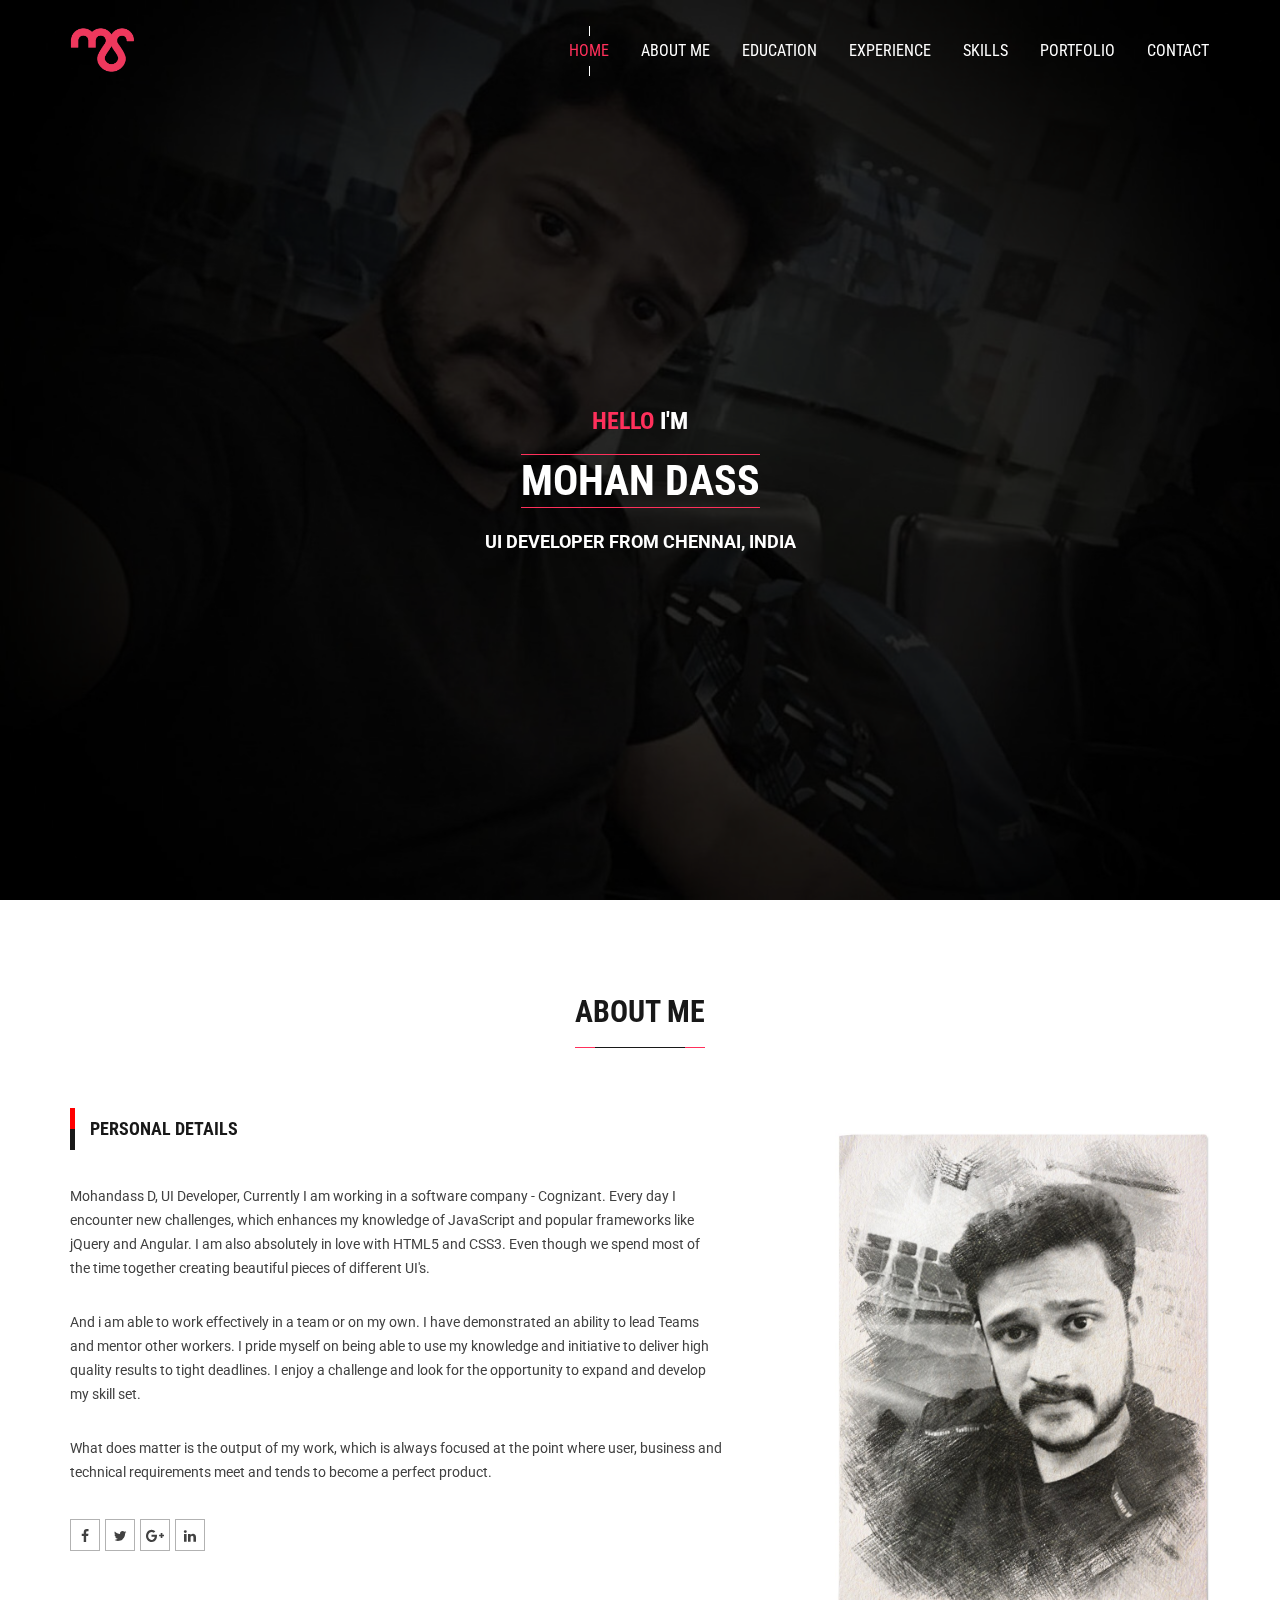
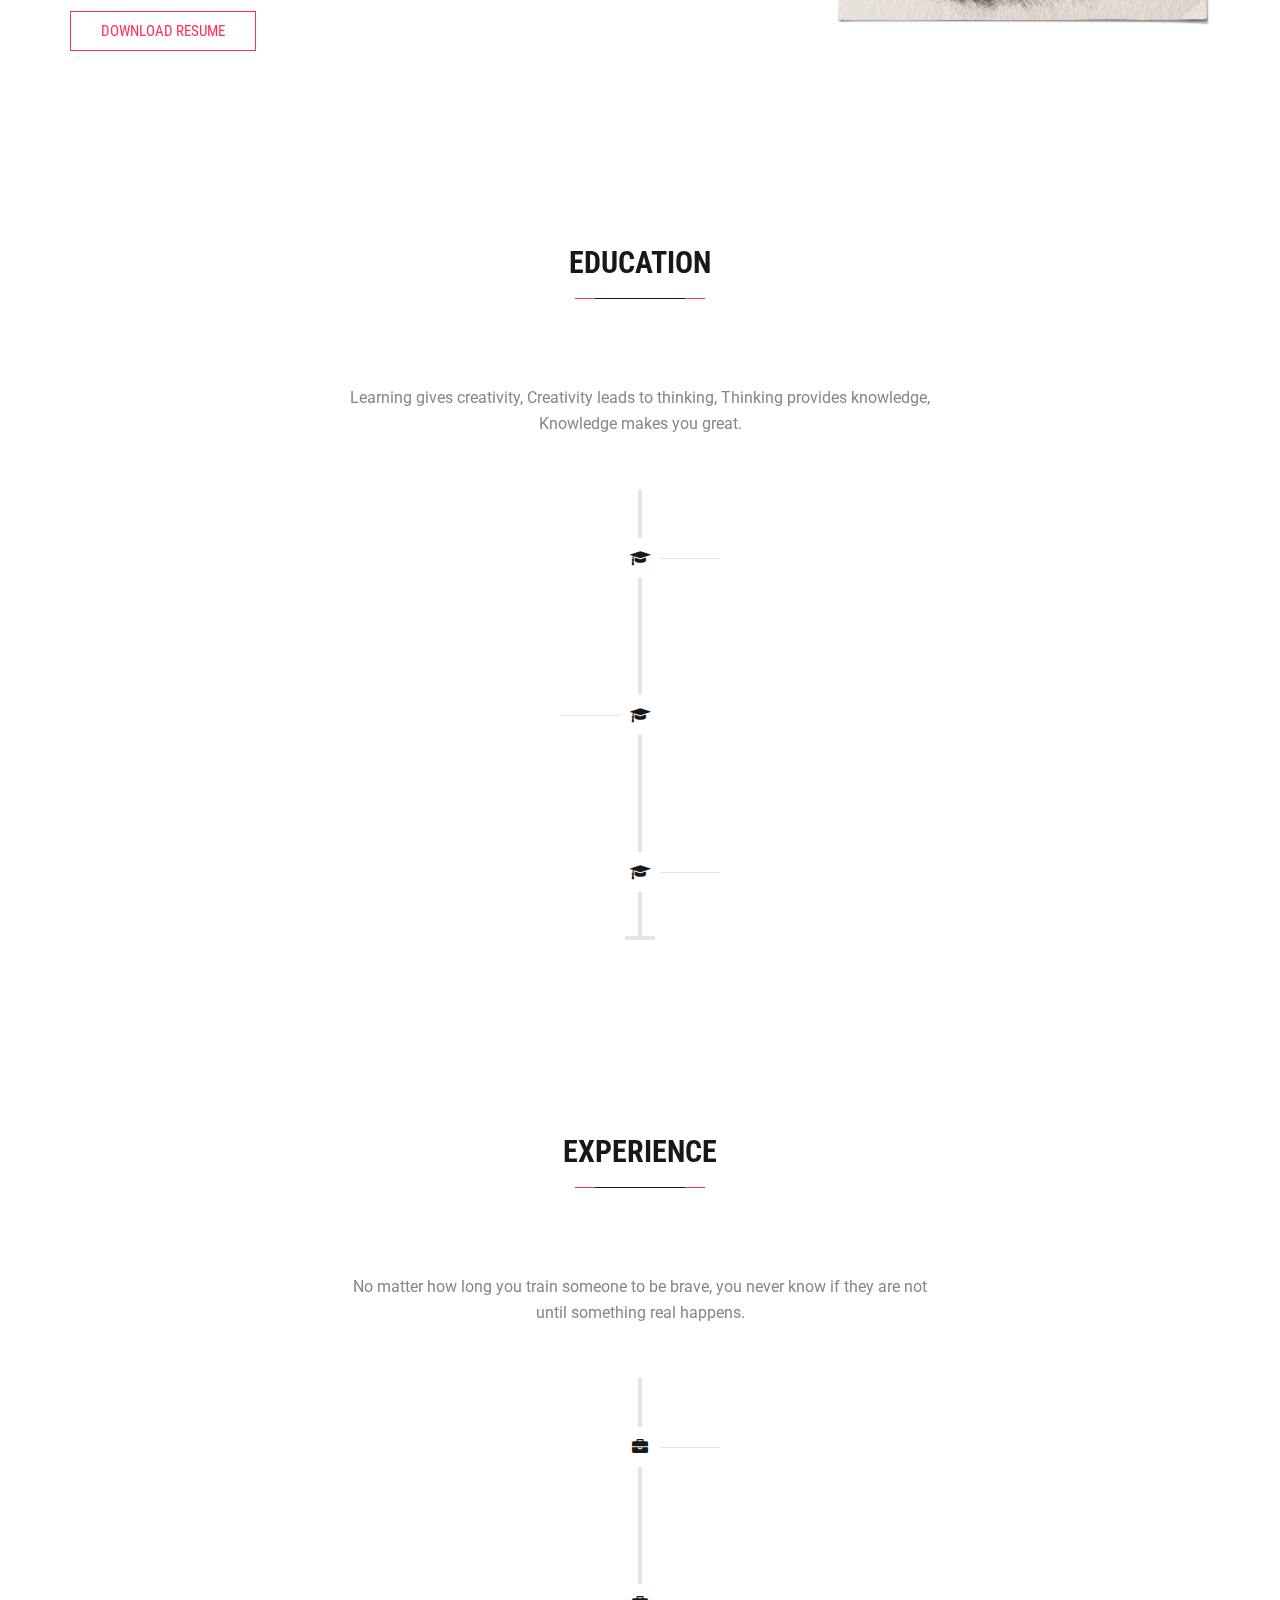
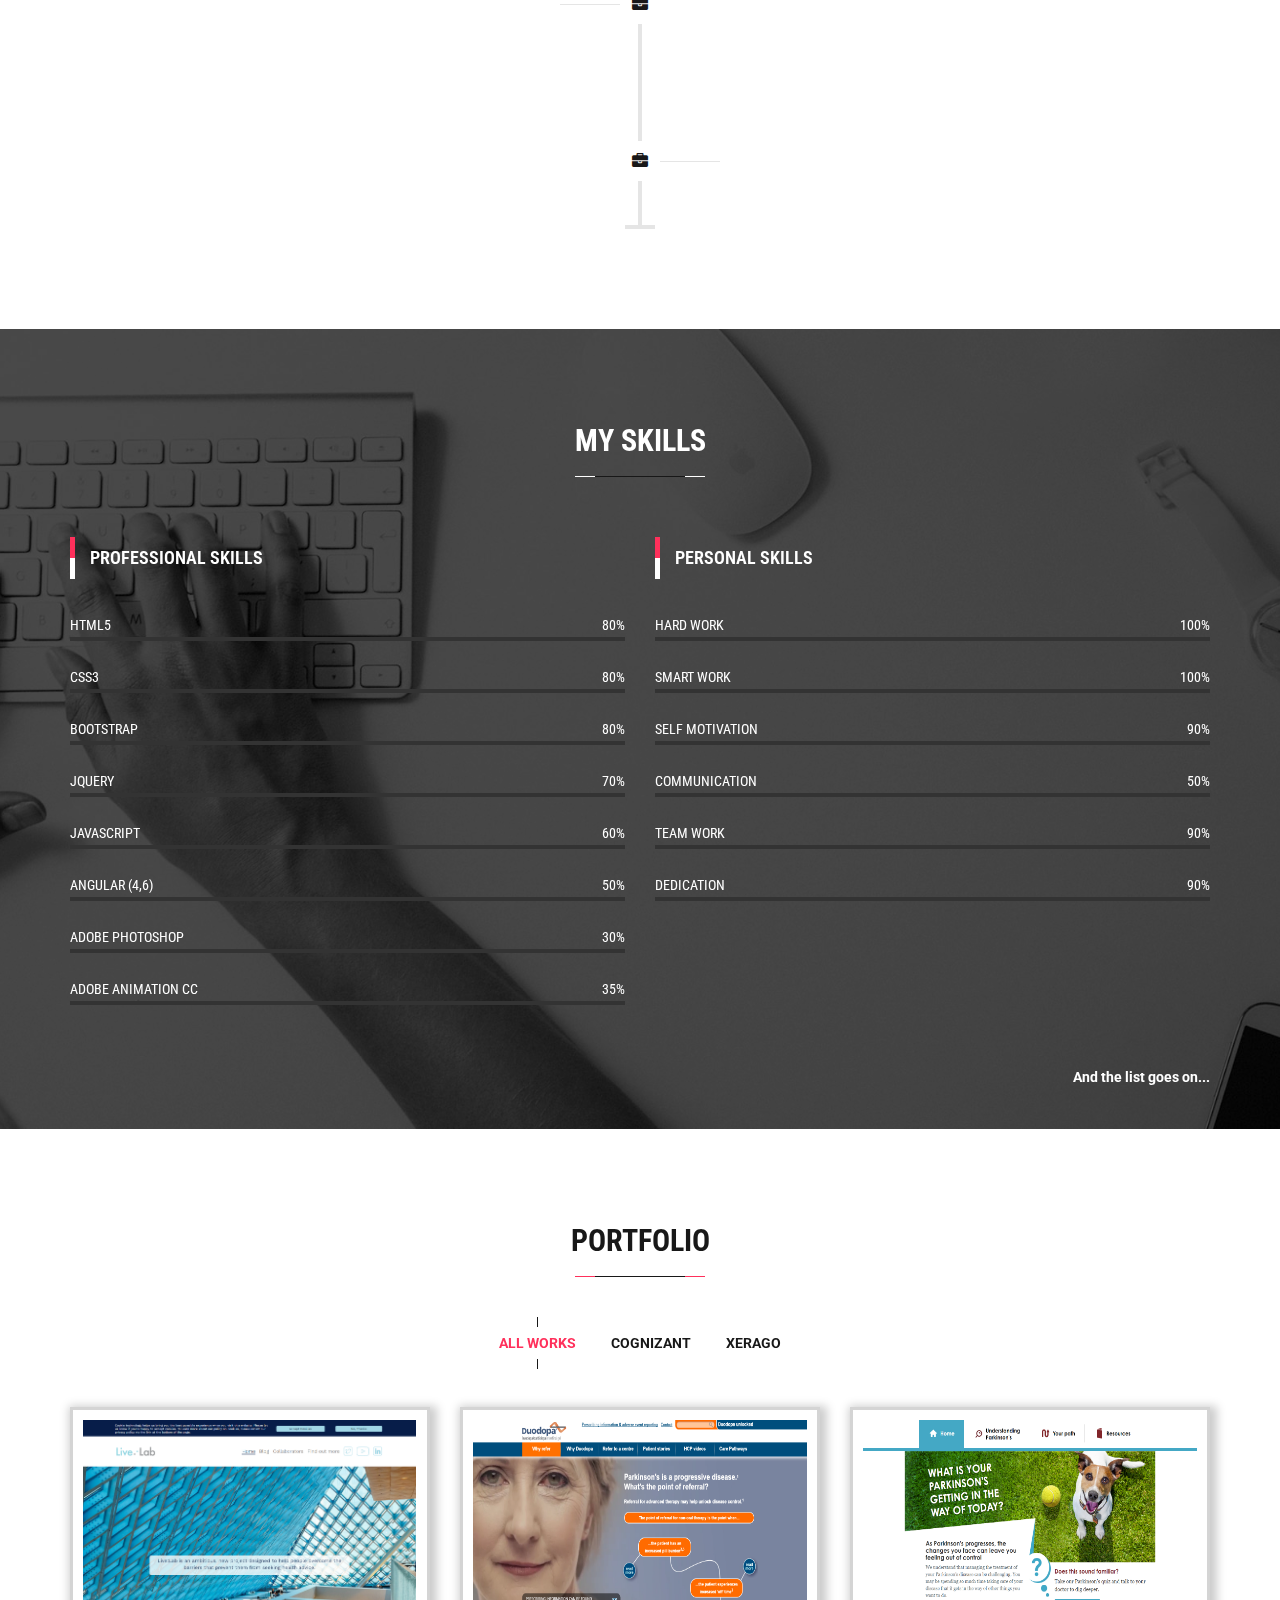
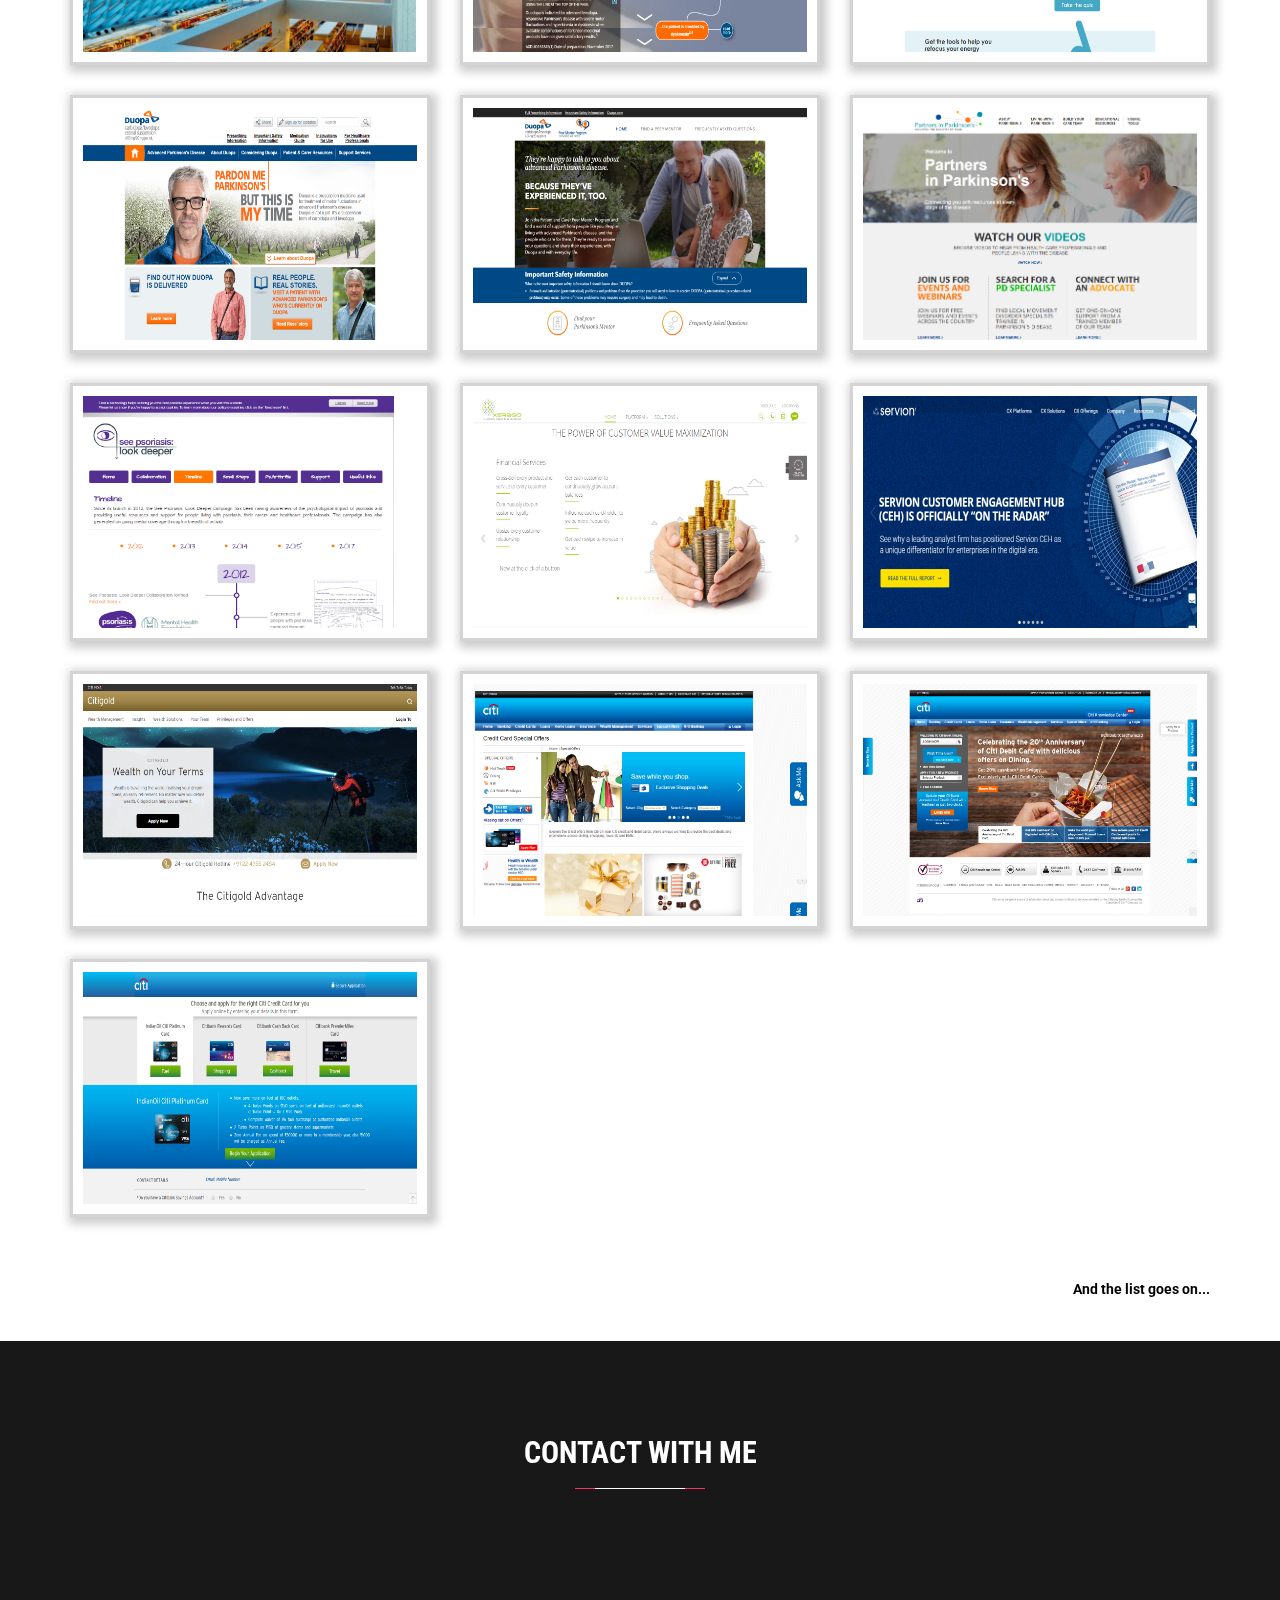
==== commit e7724cf6: "Update index.html" ====
--- a/index.html
+++ b/index.html
@@ -92,7 +92,7 @@
         </header>
         <!-- Header Section End -->
 		<!-- Banner Section Start -->
-        <section id="banner" class="banner--section" data-bg-parallax="img/mohandass.jpg" data-overlay="0.8">
+        <section id="banner" class="banner--section" data-bg-parallax="img/mohandass.JPG" data-overlay="0.8">
             <div class="vc--parent">
                 <div class="vc--child">
                     <div class="container">
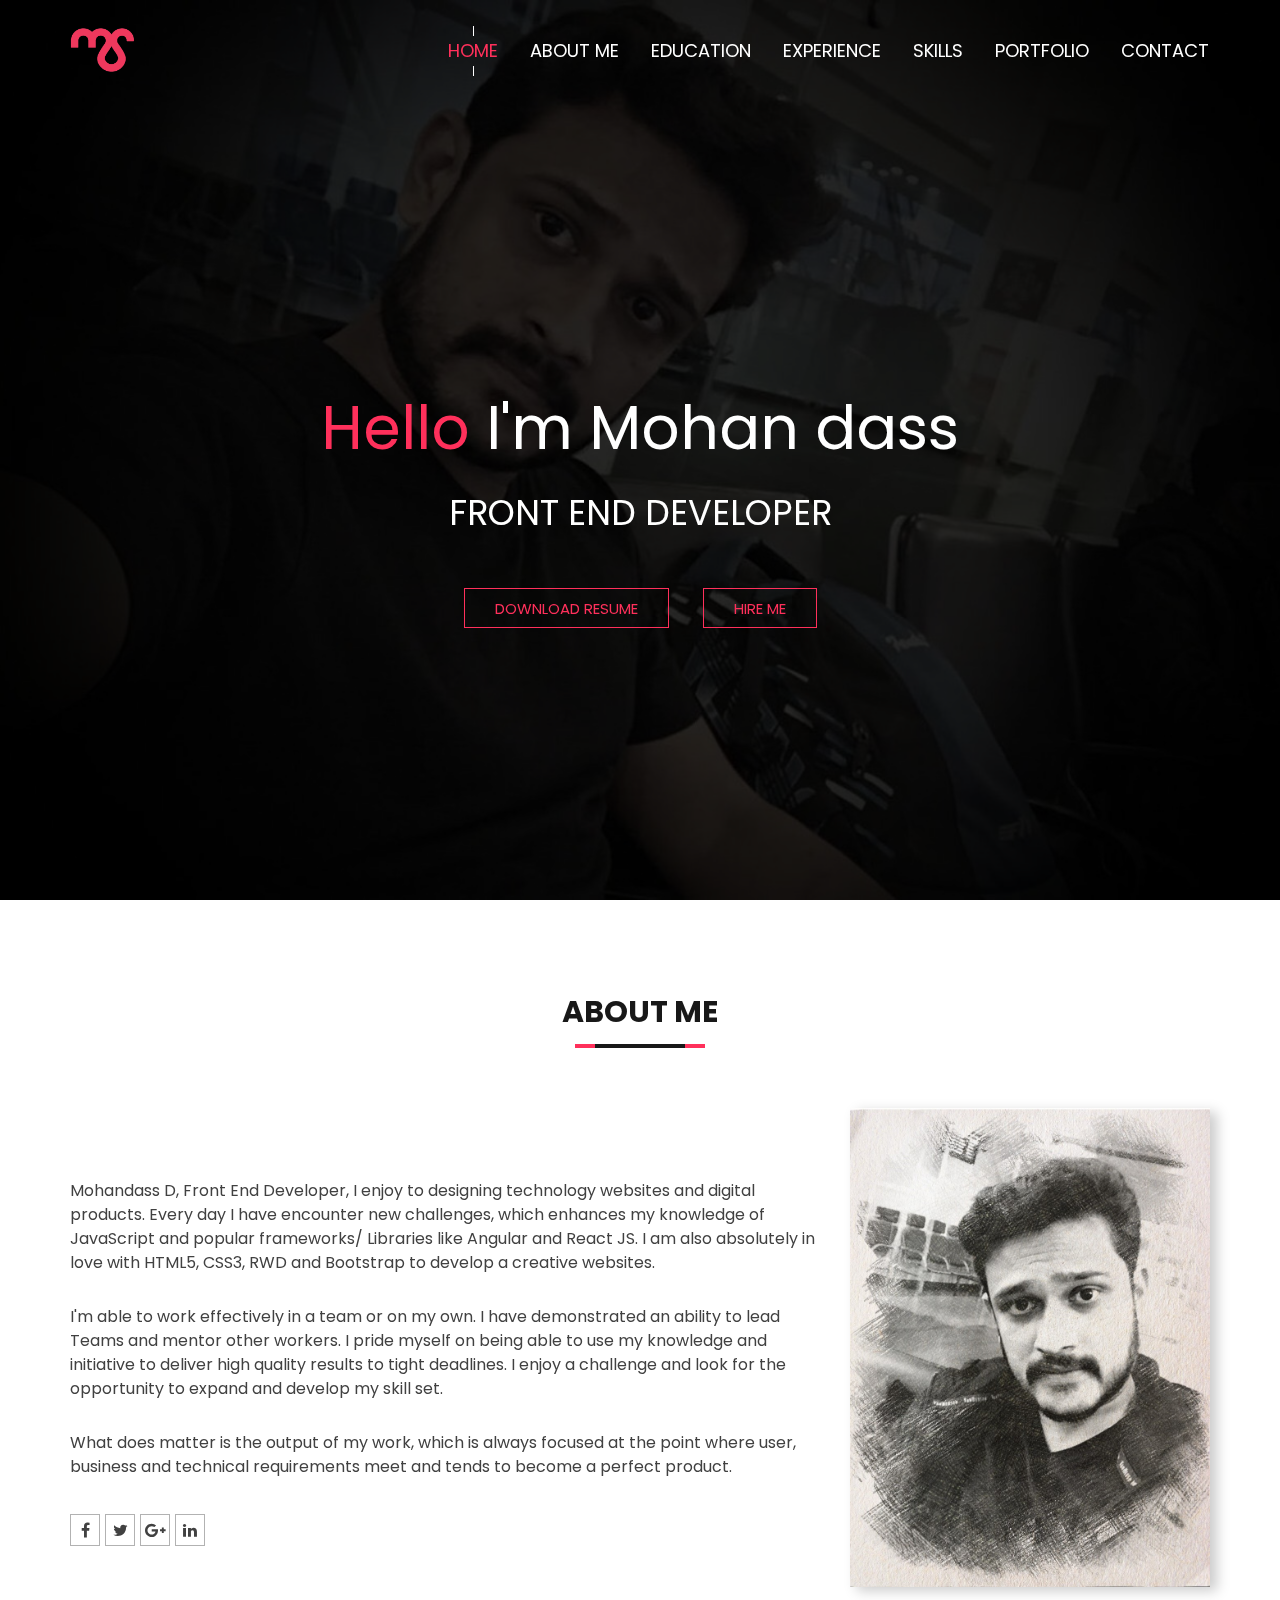
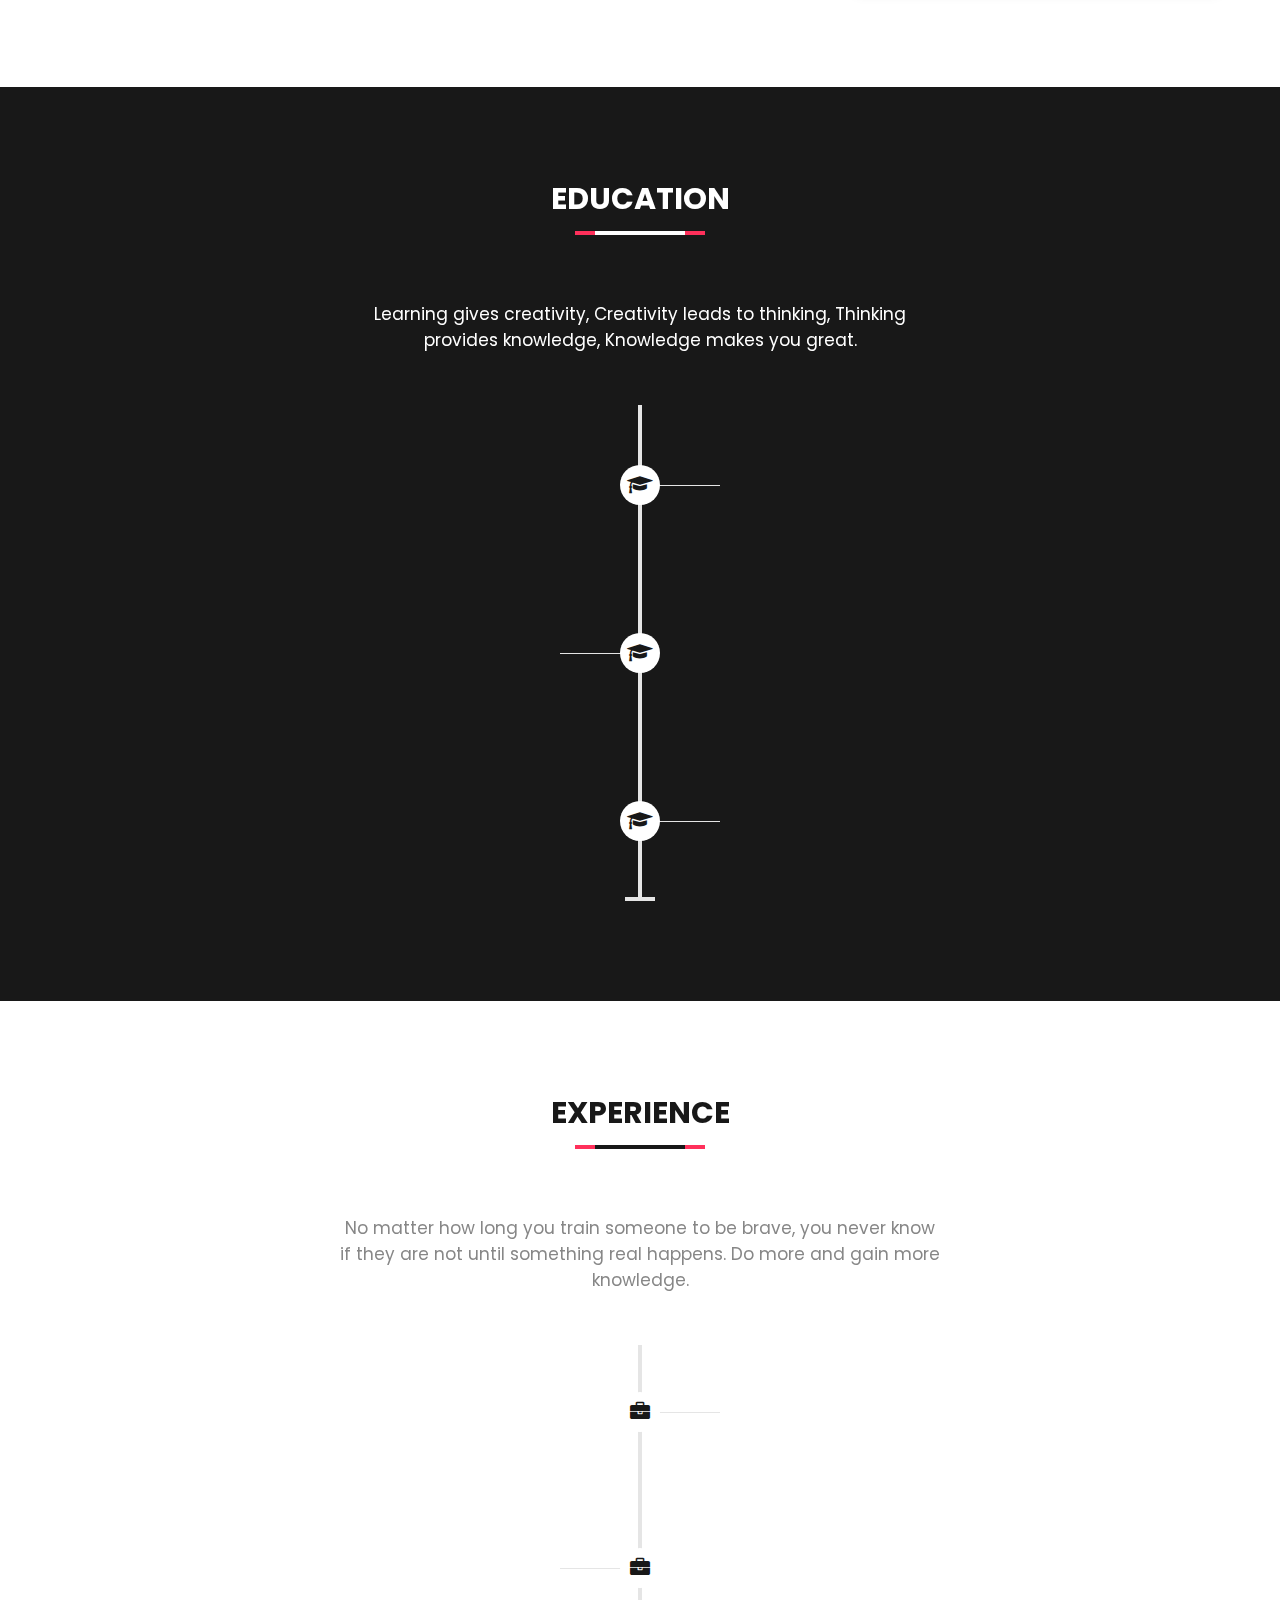
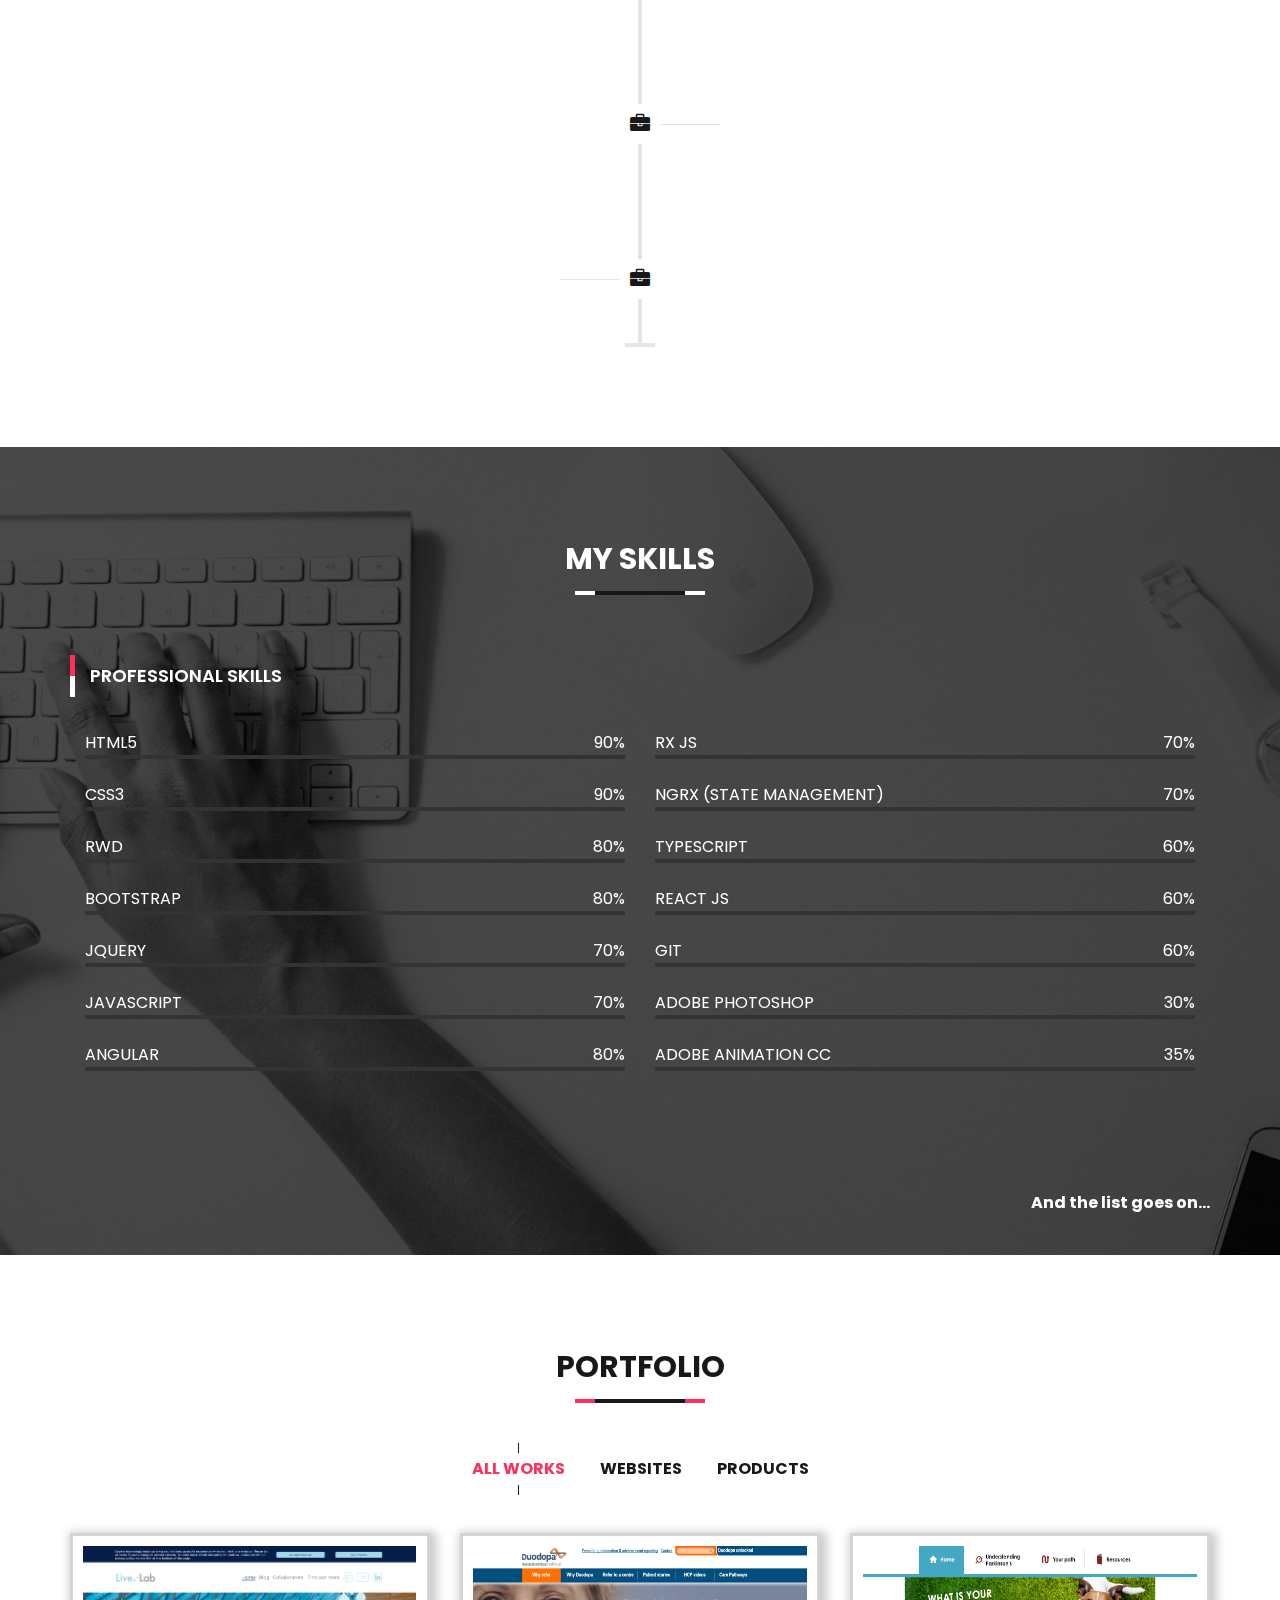
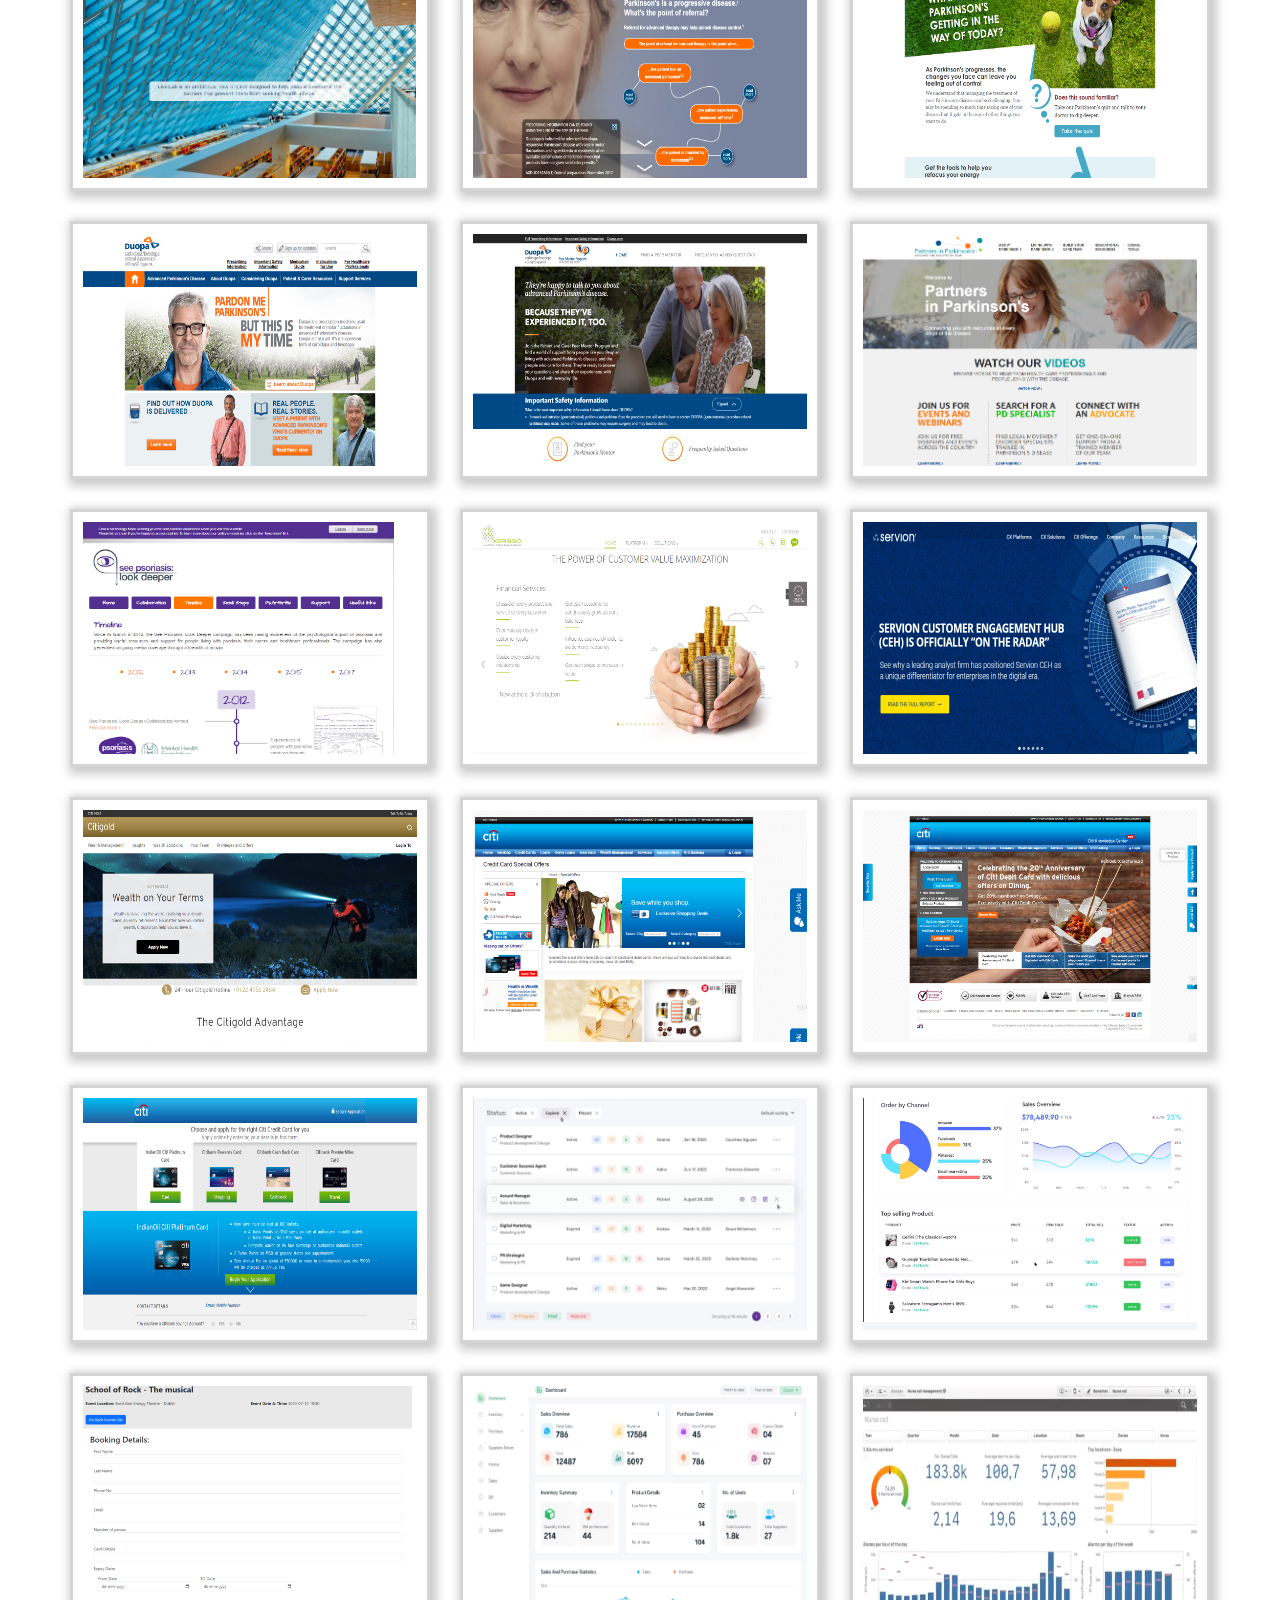
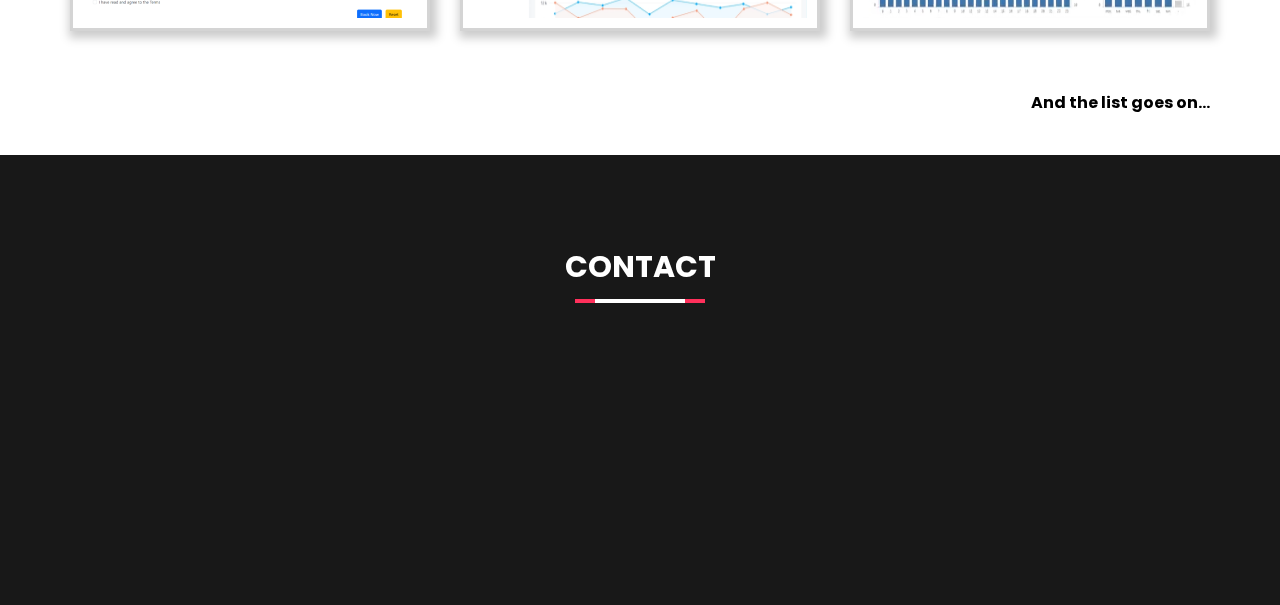
==== commit a206fe77: "Add files via upload" ====
--- a/index.html
+++ b/index.html
@@ -1,841 +1,1051 @@
-
 <!DOCTYPE html>
 <html dir="ltr" lang="en">
-<head>
-    <meta charset="utf-8">
-    <meta http-equiv="X-UA-Compatible" content="IE=edge">
-    <meta name="viewport" content="width=device-width, initial-scale=1">
+  <head>
+    <meta charset="utf-8" />
+    <meta http-equiv="X-UA-Compatible" content="IE=edge" />
+    <meta name="viewport" content="width=device-width, initial-scale=1" />
 
     <!-- ==== Document Title ==== -->
-    <title>Mohandass - UI Developer</title>
-    
+    <title>Mohandass - Front End developer</title>
+
     <!-- ==== Document Meta ==== -->
-    <meta name="keywords" content="personal portfolio">
+    <meta name="keywords" content="Personal portfolio" />
 
     <!-- ==== Favicon ==== -->
-    <link rel="icon" href="img/Ms_logo.png" type="image/png" sizes="10x10">
+    <link rel="icon" href="img/Logopink.png" type="image/png" width="10" height="10"/> 
 
     <!-- ==== Google Font ==== -->
-    <link rel="stylesheet" href="https://fonts.googleapis.com/css?family=Roboto:300,400,500,700%7CRoboto+Condensed:300,400,700">
-    
-    <!-- ==== Plugins Bundle ==== -->
-    <link rel="stylesheet" href="css/plugins.min.css">
-    
-    <!-- ==== Main Stylesheet ==== -->
-    <link rel="stylesheet" href="css/style.min.css">
-    
-    <!-- ==== Responsive Stylesheet ==== -->
-    <link rel="stylesheet" href="css/responsive-style.min.css">
-    
-    <!-- ==== Color Scheme Stylesheet ==== -->
-    <link rel="stylesheet" href="css/colors/color-1.css" id="changeColorScheme">
-    
-    <!-- ==== Custom Stylesheet ==== -->
-    <link rel="stylesheet" href="css/custom.css">
-
-    <!-- ==== HTML5 Shim and Respond.js IE8 support of HTML5 elements and media queries ==== -->
-    <!--[if lt IE 9]>
-        <script src="https://oss.maxcdn.com/libs/html5shiv/3.7.0/html5shiv.js"></script>
-        <script src="https://oss.maxcdn.com/libs/respond.js/1.4.2/respond.min.js"></script>
-    <![endif]-->
-</head>
-<body data-spy="scroll" data-target="#headerNav" data-offset="100">
-
+    <link
+      rel="stylesheet"
+      href="https://fonts.googleapis.com/css?family=Roboto:300,400,500,700%7CRoboto+Condensed:300,400,700"
+    />
+
+    <link rel="stylesheet" href="css/plugins.min.css" />
+
+    <link rel="stylesheet" href="css/style.min.css" />
+
+    <link rel="stylesheet" href="css/responsive-style.min.css" />
+    <link href='https://fonts.googleapis.com/css?family=Poppins' rel='stylesheet'>
+
+    <link
+      rel="stylesheet"
+      href="css/colors/color-1.css"
+      id="changeColorScheme"
+    />
+    <link rel="stylesheet" href="css/custom.css" />
+
+  </head>
+  <body data-spy="scroll" data-target="#headerNav" data-offset="100">
     <!-- Preloader Start -->
     <div id="preloader" class="bg-primary">
-        <div class="preloader--spinner"></div>
+      <div class="preloader--spinner"></div>
     </div>
     <!-- Preloader End -->
 
     <!-- Wrapper Start -->
     <div class="wrapper">
-        <!-- Header Section Start -->
-        <header id="header" class="header--section">
-            <!-- Header Navbar Start -->
-            <nav class="header--navbar navbar">
-                <div class="container">
-                    <div class="navbar-header">
-                        <button type="button" class="navbar-toggle collapsed" data-toggle="collapse" data-target="#headerNav">
-                            <span class="sr-only">Toggle Navigation</span>
-                            <span class="icon-bar"></span>
-                            <span class="icon-bar"></span>
-                            <span class="icon-bar"></span>
-                        </button>
-
-                        <!-- Logo Start -->
-                        <a href="index.html" class="navbar-brand">
-                            <span class="vc--parent">
-                                <span class="vc--child">
-                                    <img src="img/Logopink.png" alt="" width="65" height="32">
-                                </span>
-                            </span>
-                        </a>
-                        <!-- Logo End -->
+      <!-- Header Section Start -->
+      <header id="header" class="header--section">
+        <!-- Header Navbar Start -->
+        <nav class="header--navbar navbar">
+          <div class="container">
+            <div class="navbar-header">
+              <button
+                type="button"
+                class="navbar-toggle collapsed"
+                data-toggle="collapse"
+                data-target="#headerNav"
+              >
+                <span class="sr-only">Toggle Navigation</span>
+                <span class="icon-bar"></span>
+                <span class="icon-bar"></span>
+                <span class="icon-bar"></span>
+              </button>
+
+              <!-- Logo Start -->
+              <a href="index.html" class="navbar-brand">
+                <span class="vc--parent">
+                  <span class="vc--child">
+                    <img src="img/Logopink.png" alt="" width="65" height="32" />
+                  </span>
+                </span>
+              </a>
+              <!-- Logo End -->
+            </div>
+
+            <div id="headerNav" class="navbar-collapse collapse">
+              <!-- Header Nav Links Start -->
+              <ul class="header--nav-links ff--primary nav navbar-right">
+                <li class="active">
+                  <a href="#header" data-trigger="scroll">Home</a>
+                </li>
+                <li><a href="#aboutme" data-trigger="scroll">About Me</a></li>
+                <li>
+                  <a href="#education" data-trigger="scroll">Education</a>
+                </li>
+                 <li>
+                  <a href="#experience" data-trigger="scroll">Experience</a>
+                </li>
+                 <li><a href="#skills" data-trigger="scroll">Skills</a></li>
+                <li>
+                     <a href="#portfolio" data-trigger="scroll">Portfolio</a>
+                </li>
+                
+                <li><a href="#contact" data-trigger="scroll">Contact</a></li>
+              </ul>
+              <!-- Header Nav Links End -->
+            </div>
+          </div>
+        </nav>
+        <!-- Header Navbar End -->
+      </header>
+      <!-- Header Section End -->
+      <!-- Banner Section Start -->
+      <section id="banner" class="banner--section" data-bg-parallax="img/mohandass.JPG" data-overlay="0.8">
+        <div class="vc--parent">
+          <div class="vc--child">
+            <div class="container">
+              <div class="row">
+                <div class="col-md-8 col-md-offset-2">
+                  <!-- Banner Content Start -->
+                  <div
+                    class="banner--content text-center pt--100 fs--60 pb--35"
+                  >
+                    <div class="role text-white">
+                      <p>
+                        <span class="text-primary">Hello</span> I'm Mohan dass
+                      </p>
+
+                      <p class="fs--35">FRONT END DEVELOPER</p>
                     </div>
-
-                    <div id="headerNav" class="navbar-collapse collapse">
-                        <!-- Header Nav Links Start -->
-                        <ul class="header--nav-links ff--primary nav navbar-right">
-                            <li class="active"><a href="#header" data-trigger="scroll">Home</a></li>
-                            <li><a href="#aboutme" data-trigger="scroll">About Me</a></li>
-							<li><a href="#education" data-trigger="scroll">Education</a></li>
-							<li><a href="#experience" data-trigger="scroll">Experience</a></li>
-							<li><a href="#skills" data-trigger="scroll">Skills</a></li>
-							<li><a href="#portfolio" data-trigger="scroll">Portfolio</a></li>
-							<li><a href="#contact" data-trigger="scroll">Contact</a></li>
-                        </ul>
-                        <!-- Header Nav Links End -->
-                    </div>
-                </div>
-            </nav>
-            <!-- Header Navbar End -->
-        </header>
-        <!-- Header Section End -->
-		<!-- Banner Section Start -->
-        <section id="banner" class="banner--section" data-bg-parallax="img/mohandass.JPG" data-overlay="0.8">
-            <div class="vc--parent">
-                <div class="vc--child">
-                    <div class="container">
-                        <div class="row">
-                            <div class="col-md-8 col-md-offset-2">
-                                <!-- Banner Content Start -->
-                                <div class="banner--content text-center pt--160 pb--100">
-                                    <div class="title text-uppercase">
-                                        <h2 class="h3 text-white"><span class="text-primary">Hello</span> I'm</h2>
-                                    </div>
-
-                                    <div class="name text-uppercase">
-                                        <h3 class="h2 text-white">Mohan dass</h3>
-                                    </div>
-
-                                    <div class="role fs--18 fw--700 text-white">
-                                        <p>UI DEVELOPER FROM CHENNAI, INDIA</p>
-                                    </div>
-
-                                   <!--  <div class="desc">
-                                        <p>Lorem ipsum dolor sit amet, consectetur adipisicing elit. Alias ullam iure, libero assumenda mollitia, architecto voluptate, vel quasi voluptatibus, dolorum illum.</p>
-                                    </div>
-
-                                    <div class="action">
-                                        <a href="#" class="btn btn-default">Hire Me</a>
-                                        <a href="#" class="btn btn-white">My Works</a>
-                                    </div> -->
-                                </div>
-                                <!-- Banner Content End -->
-                            </div>
+                  </div>
+                  <div class="action text-center">
+                  <a href="resume/Mohandass_Resume.docx" class="btn btn-default">Download Resume</a> 
+                  
+                  <a href="#contact" data-trigger="scroll" class="btn btn-default">HIRE ME</a>
+                </div>
+                
+                  </div>
+                  <!-- Banner Content End -->
+                </div>
+              </div>
+            </div>
+          </div>
+        </div>
+      </section>
+      <!-- Banner Section End -->
+      <!-- About Section Start -->
+      <section id="aboutme" class="section pt--100 pb--40">
+        <div class="container">
+          <!-- Section Title Start -->
+          <div class="section--title pb--60 text-center">
+            <h2 class="h2 text-uppercase">About Me</h2>
+          </div>
+          <!-- Section Title End -->
+
+          <div class="row row--md-vc">
+            <div class="col-md-8 pb--60">
+              <!-- About Block Start -->
+              <div class="about--block">
+                <!-- <div class="title">
+                  <h2 class="h4 fw--700 text-uppercase">Personal Details</h2>
+                </div> -->
+
+                <div class="details pt--30 text-dark">
+                  <p>
+                    Mohandass D, Front End Developer, I enjoy to designing technology websites and digital products. Every day I have encounter new challenges, 
+                    which enhances my knowledge of JavaScript and
+                    popular frameworks/ Libraries like Angular and React JS. I am also
+                    absolutely in love with HTML5, CSS3, RWD and Bootstrap to develop a creative websites.
+                  </p>
+                </div>
+
+                <div class="details pt--30 text-dark">
+                  <p>
+                    I'm able to work effectively in a team or on my own. I
+                    have demonstrated an ability to lead Teams and mentor other
+                    workers. I pride myself on being able to use my knowledge
+                    and initiative to deliver high quality results to tight
+                    deadlines. I enjoy a challenge and look for the opportunity
+                    to expand and develop my skill set.
+                  </p>
+                </div>
+                <div class="details pt--30 text-dark">
+                  <p>
+                    What does matter is the output of my work, which is always
+                    focused at the point where user, business and technical
+                    requirements meet and tends to become a perfect product.
+                  </p>
+                </div>
+                <div class="social text-dark pt--30">
+                    <ul class="nav">
+                      <li>
+                        <a href="https://www.facebook.com/profile.php?id=100082642794452" target="_blank"><span class="fa fa-facebook"></span></a>
+                      </li>
+                      <li>
+                        <a href="#"><span class="fa fa-twitter"></span></a>
+                      </li>
+                      <li>
+                        <a href="#"><span class="fa fa-google-plus"></span></a>
+                      </li>
+                      <li>
+                        <a href="https://www.linkedin.com/in/mohandas-deepavaliraja-62b36ba0" target="_blank"><span class="fa fa-linkedin"></span></a>
+                      </li>
+                    </ul></div>
+
+               
+              </div>
+              <!-- About Block End -->
+            </div>
+            <div class="col-md-4 pb--60">
+              <!-- Image Block Start -->
+              <div class="img--block mohan_pic">
+                <img src="img/moh.jpg" alt="" />
+              </div>
+              <!-- Image Block End -->
+            </div>
+          </div>
+        </div>
+      </section>
+      <!-- About Section End -->
+      <!-- Resume Section Start -->
+      <section id="education" class="section pt--100 pb--100">
+        <div class="container">
+          <!-- Section Title Start -->
+          <div class="section--title pb--40 text-center">
+            <h2 class="h2 text-uppercase">Education</h2>
+          </div>
+          <!-- Section Title End -->
+
+          <!-- Timeline Block Start -->
+          <div class="timeline--block">
+            <div class="sub-title">
+              <p class="fs--16">
+                Learning gives creativity, Creativity leads to thinking,
+                Thinking provides knowledge, Knowledge makes you great.
+              </p>
+            </div>
+
+            <!-- Timeline Items Start -->
+            <ul class="timeline--items nav">
+              <li>
+                <!-- Timeline Item Start -->
+                <div class="timeline--item">
+                  <div class="icon bg-default">
+                    <i class="fa fa-graduation-cap"></i>
+                  </div>
+
+                  <table class="table" data-scroll-reveal="bottom">
+                    <tr>
+                      <td>
+                        <p class="date bg-primary">JULY 2010 - MAR 2013</p>
+
+                        <div class="bottom">
+                          <h4 class="name h6 fw--700">
+                            Bachelor' Degree of Computer Engineering
+                          </h4>
+
+                          <p class="institute ff--primary">
+                            Theni Kammavar Sangam College Of Technology, Theni
+                          </p>
+
+                          <p class="location fs--12">Tamil Nadu, India</p>
                         </div>
-                    </div>
-                </div>
-            </div>
-        </section>
-        <!-- Banner Section End -->
-		<!-- About Section Start -->
-        <section id="aboutme" class="section pt--100 pb--40">
-            <div class="container">
-                <!-- Section Title Start -->
-                <div class="section--title pb--60 text-center">
-                    <h2 class="h2 text-uppercase">About Me</h2>
-                </div>
-                <!-- Section Title End -->
-
-                <div class="row row--md-vc">
+                      </td>
                    
+                    </tr>
+                  </table>
+                </div>
+                <!-- Timeline Item End -->
+              </li>
+              <li>
+                <!-- Timeline Item Start -->
+                <div class="timeline--item">
+                  <div class="icon bg-default">
+                    <i class="fa fa-graduation-cap"></i>
+                  </div>
+
+                  <table class="table" data-scroll-reveal="bottom">
+                    <tr>
+                      <td>
+                        <p class="date bg-primary">JUN 2007 - MAR 2010</p>
+
+                        <div class="bottom">
+                          <h4 class="name h6 fw--700">
+                            Diplomo - Computer Science and Engineering
+                          </h4>
+
+                          <p class="institute ff--primary">
+                            The Karur Polytechnic College, Karur
+                          </p>
+
+                          <p class="location fs--12">Tamil Nadu, India</p>
+                        </div>
+                      </td>
                     
-                    <div class="col-md-7 pb--60">
-                        <!-- About Block Start -->
-                        <div class="about--block">
-                            <div class="title">
-                                <h2 class="h4 fw--700 text-uppercase">Personal Details</h2>
-                            </div>
-
-                            <div class="details pt--30 text-dark">
-                                <p>Mohandass D, UI Developer, Currently I am working in a software company - Cognizant. Every day I encounter new challenges, which enhances my knowledge of JavaScript and popular frameworks like jQuery and Angular. I am also absolutely in love with HTML5 and CSS3. Even though we spend most of the time together creating beautiful pieces of different UI's.</p>
-                            </div>
-
-                            <div class="details pt--30 text-dark">
-                                <p>And i am able to work effectively in a team or on my own. I have demonstrated an ability to lead Teams and mentor other workers. I pride myself on being able to use my knowledge and initiative to deliver high quality results to tight deadlines. I enjoy a challenge and look for the opportunity to expand and develop my skill set.</p>
-                            </div>
-                             <div class="details pt--30 text-dark">
-                                <p>What does matter is the output of my work, which is always focused at the point where user, business and technical requirements meet and tends to become a perfect product.
-                                </p>
-                            </div>
-                            <div class="social text-dark pt--30">
-                                <ul class="nav">
-                                    <li><a href="#"><span class="fa fa-facebook"></span></a></li>
-                                    <li><a href="#"><span class="fa fa-twitter"></span></a></li>
-                                    <li><a href="#"><span class="fa fa-google-plus"></span></a></li>
-                                    <li><a href="#"><span class="fa fa-linkedin"></span></a></li>
-                                </ul>
-                            </div>
-
-                            <div class="action pt--60">
-                                <a href="#" class="btn btn-default">Download Resume</a>
-                            </div>
+                    </tr>
+                  </table>
+                </div>
+                <!-- Timeline Item End -->
+              </li>
+              <li>
+                <!-- Timeline Item Start -->
+                <div class="timeline--item">
+                  <div class="icon bg-default">
+                    <i class="fa fa-graduation-cap"></i>
+                  </div>
+
+                  <table class="table" data-scroll-reveal="bottom">
+                    <tr>
+                      <td>
+                        <p class="date bg-primary">JULY 2006 - APRIL 2007</p>
+
+                        <div class="bottom">
+                          <h4 class="name h6 fw--700">10th</h4>
+
+                          <p class="institute ff--primary">
+                            Theni Melapattai Hindu Nadar Uravinmurai Metric Hr
+                            Sec School, Theni
+                          </p>
+
+                           <p class="location fs--12">Tamil Nadu, India</p>
                         </div>
-                        <!-- About Block End -->
-                    </div>
-                     <div class="col-md-5 pb--60">
-                        <!-- Image Block Start -->
-                        <div class="img--block mohan_pic">
-                            <img src="img/moh.jpg" alt="">
-                        </div>
-                        <!-- Image Block End -->
-                    </div>
-                </div>
-            </div>
-        </section>
-        <!-- About Section End -->
-		<!-- Resume Section Start -->
-        <section id="education" class="section pt--100 pb--100">
-            <div class="container">
-                <!-- Section Title Start -->
-                <div class="section--title pb--60 text-center">
-                    <h2 class="h2 text-uppercase">Education</h2>
-                </div>
-                <!-- Section Title End -->
-
-                <!-- Timeline Block Start -->
-                <div class="timeline--block">
-                   
-                    <div class="sub-title">
-                        <p class="fs--16">Learning gives creativity, Creativity leads to thinking, Thinking provides knowledge, Knowledge makes you great.</p>
-                    </div>
-
-                    <!-- Timeline Items Start -->
-                    <ul class="timeline--items nav">
-                        <li>
-                            <!-- Timeline Item Start -->
-                            <div class="timeline--item">
-                                <div class="icon bg-default">
-                                    <i class="fa fa-graduation-cap"></i>
-                                </div>
-
-                                <table class="table" data-scroll-reveal="bottom">
-                                    <tr>
-                                        <td>
-                                            <p class="date bg-primary">JULY 2010 - MAR 2013</p>
-
-                                            <div class="bottom">
-                                                <h4 class="name h6 fw--700">BE - Computer Science and Engineering</h4>
-
-                                                <p class="institute ff--primary">Theni Kammavar Sangam College Of Technology</p>
-
-                                                <p class="location fs--12">Theni, India</p>
-                                            </div>
-                                        </td>
-                                        <!-- <td>
-                                            <div class="content">
-                                                <p>Lorem ipsum dolor sit amet, consectetur adipisicing elit. Tempora ad, officiis! Saepe amet beatae nihil, tempora, qui odio sapiente aliquid sit quia ipsa quae.</p>
-                                            </div>
-                                        </td> -->
-                                    </tr>
-                                </table>
-                            </div>
-                            <!-- Timeline Item End -->
-                        </li>
-                        <li>
-                            <!-- Timeline Item Start -->
-                            <div class="timeline--item">
-                                <div class="icon bg-default">
-                                    <i class="fa fa-graduation-cap"></i>
-                                </div>
-
-                                <table class="table" data-scroll-reveal="bottom">
-                                    <tr>
-                                        <td>
-                                            <p class="date bg-primary">JUN 2007 - MAR 2010</p>
-
-                                            <div class="bottom">
-                                                <h4 class="name h6 fw--700">Diplomo - Computer Science and Engineering</h4>
-
-                                                <p class="institute ff--primary">The Karur Polytechnic College</p>
-
-                                                <p class="location fs--12">Karur, India</p>
-                                            </div>
-                                        </td>
-                                      <!--   <td>
-                                            <div class="content">
-                                                <p>Lorem ipsum dolor sit amet, consectetur adipisicing elit. Tempora ad, officiis! Saepe amet beatae nihil, tempora, qui odio sapiente aliquid sit quia ipsa quae.</p>
-                                            </div>
-                                        </td> -->
-                                    </tr>
-                                </table>
-                            </div>
-                            <!-- Timeline Item End -->
-                        </li>
-                        <li>
-                            <!-- Timeline Item Start -->
-                            <div class="timeline--item">
-                                <div class="icon bg-default">
-                                    <i class="fa fa-graduation-cap"></i>
-                                </div>
-
-                                <table class="table" data-scroll-reveal="bottom">
-                                    <tr>
-                                        <td>
-                                            <p class="date bg-primary">JULY 2006 - APRIL 2007</p>
-
-                                            <div class="bottom">
-                                                <h4 class="name h6 fw--700">SSLC</h4>
-
-                                                <p class="institute ff--primary">Theni Melapattai Hindu Nadar Uravinmurai Metric Hr Sec School</p>
-
-                                                <p class="location fs--12">Theni, India</p>
-                                            </div>
-                                        </td>
-                                       <!--  <td>
-                                            <div class="content">
-                                                <p>Lorem ipsum dolor sit amet, consectetur adipisicing elit. Tempora ad, officiis! Saepe amet beatae nihil, tempora, qui odio sapiente aliquid sit quia ipsa quae.</p>
-                                            </div>
-                                        </td> -->
-                                    </tr>
-                                </table>
-                            </div>
-                            <!-- Timeline Item End -->
-                        </li>
-                        
-                    </ul>
-                    <!-- Timeline Items End -->
-                </div>
-                <!-- Timeline Block End -->
-            </div>
-        </section>
-        <!-- Resume Section End -->
-		<!-- Experience Section Start -->
-        <section id="experience" class="section pt--100 pb--100 bg-light">
-            <div class="container">
-				 <div class="section--title pb--60 text-center">
-                    <h2 class="h2 text-uppercase">Experience</h2>
-                </div>
-                <!-- Timeline Block Start -->
-                <div class="timeline--block">
-                  <!--   <div class="title">
+                      </td>
+                    </tr>
+                  </table>
+                </div>
+                <!-- Timeline Item End -->
+              </li>
+            </ul>
+            <!-- Timeline Items End -->
+          </div>
+          <!-- Timeline Block End -->
+        </div>
+      </section>
+      <!-- Resume Section End -->
+       <!-- Experience Section Start -->
+      <section id="experience" class="section pt--100 pb--100 bg-light">
+        <div class="container">
+          <div class="section--title pb--40 text-center">
+            <h2 class="h2 text-uppercase">Experience</h2>
+          </div>
+          <!-- Timeline Block Start -->
+          <div class="timeline--block">
+            <!--   <div class="title">
                         <h3 class="h5">Experience</h3>
                     </div> -->
 
-                    <div class="sub-title">
-                        <p class="fs--16">No matter how long you train someone to be brave, you never know if they are not until something real happens.</p>
-                    </div>
-
-                    <!-- Timeline Items Start -->
-                    <ul class="timeline--items nav">
-                        <li>
-                            <!-- Timeline Item Start -->
-                            <div class="timeline--item">
-                                <div class="icon bg-light">
-                                    <i class="fa fa-briefcase"></i>
-                                </div>
-
-                                <table class="table" data-scroll-reveal="bottom">
-                                    <tr>
-                                        <td>
-                                            <p class="date bg-primary">March 2016 - Till</p>
-
-                                            <div class="bottom">
-                                                <h4 class="name h6 fw--700">Cognizant</h4>
-
-                                                <p class="institute ff--primary">Programmer Analyst</p>
-
-                                                <p class="location fs--12">Chennai, India</p>
-                                            </div>
-                                        </td>
-                                        <!-- <td>
-                                            <div class="content">
-                                                <p>Lorem ipsum dolor sit amet, consectetur adipisicing elit. Tempora ad, officiis! Saepe amet beatae nihil, tempora, qui odio sapiente aliquid sit quia ipsa quae.</p>
-                                            </div>
-                                        </td> -->
-                                    </tr>
-                                </table>
-                            </div>
-                            <!-- Timeline Item End -->
-                        </li>
-                        <li>
-                            <!-- Timeline Item Start -->
-                            <div class="timeline--item">
-                                <div class="icon bg-light">
-                                    <i class="fa fa-briefcase"></i>
-                                </div>
-
-                                <table class="table" data-scroll-reveal="bottom">
-                                    <tr>
-                                        <td>
-                                            <p class="date bg-primary">August 2014 - February 2016</p>
-
-                                            <div class="bottom">
-                                                <h4 class="name h6 fw--700">Xerago</h4>
-
-                                                <p class="institute ff--primary">Associate UI Engineer</p>
-
-                                                <p class="location fs--12">Chennai, India</p>
-                                            </div>
-                                        </td>
-                                      <!--   <td>
-                                            <div class="content">
-                                                <p>Lorem ipsum dolor sit amet, consectetur adipisicing elit. Tempora ad, officiis! Saepe amet beatae nihil, tempora, qui odio sapiente aliquid sit quia ipsa quae.</p>
-                                            </div>
-                                        </td> -->
-                                    </tr>
-                                </table>
-                            </div>
-                            <!-- Timeline Item End -->
-                        </li>
-                        <li>
-                            <!-- Timeline Item Start -->
-                            <div class="timeline--item">
-                                <div class="icon bg-light">
-                                    <i class="fa fa-briefcase"></i>
-                                </div>
-
-                                <table class="table" data-scroll-reveal="bottom">
-                                    <tr>
-                                        <td>
-                                            <p class="date bg-primary">June 2013 - August 2014</p>
-
-                                            <div class="bottom">
-                                                <h4 class="name h6 fw--700">Xplore Information Technology</h4>
-
-                                                <p class="institute ff--primary">Web developer</p>
-
-                                                <p class="location fs--12">Chennai, India</p>
-                                            </div>
-                                        </td>
-                                        <!-- <td>
-                                            <div class="content">
-                                                <p>Lorem ipsum dolor sit amet, consectetur adipisicing elit. Tempora ad, officiis! Saepe amet beatae nihil, tempora, qui odio sapiente aliquid sit quia ipsa quae.</p>
-                                            </div>
-                                        </td> -->
-                                    </tr>
-                                </table>
-                            </div>
-                            <!-- Timeline Item End -->
-                        </li>
-                       
-                         <!-- Timeline Item End -->
-                    </ul>
-                    <!-- Timeline Items End -->
-                </div>
-                <!-- Timeline Block End -->
-            </div>
-        </section>
-        <!-- Experience Section End -->
-		<!-- Skills Section Start -->
-        <section id="skills" class="section pt--100 pb--40" data-bg-img="img/skills-img/bg.jpg" data-overlay="0.7">
-            <div class="container">
-                <!-- Section Title Start -->
-                <div class="section--title pb--60 text-center">
-                    <h2 class="h2 text-white text-uppercase">My Skills</h2>
-                </div>
-                <!-- Section Title End -->
-
-                <div class="row">
+            <div class="sub-title">
+              <p class="fs--16">
+                No matter how long you train someone to be brave, you never know
+                if they are not until something real happens. Do more and gain more knowledge.
+              </p>
+            </div>
+
+            <!-- Timeline Items Start -->
+            <ul class="timeline--items nav">
+             <li>
+                <!-- Timeline Item Start -->
+                <div class="timeline--item">
+                  <div class="icon bg-light">
+                    <i class="fa fa-briefcase"></i>
+                  </div>
+
+                  <table class="table" data-scroll-reveal="bottom">
+                    <tr>
+                      <td>
+                        <p class="date bg-primary">Jun 2023 - till</p>
+
+                        <div class="bottom">
+                          <h4 class="name h6 fw--700">Freelancer / Own projects</h4>
+
+                          <p class="institute ff--primary">
+                            FRONT END DEVELOPER
+                          </p>
+
+                          <p class="location fs--12">Maynooth, Ireland</p>
+                        </div>
+                      </td>
+                   
+                    </tr>
+                  </table>
+                </div>
+                <!-- Timeline Item End -->
+              </li>
+              <li>
+                <!-- Timeline Item Start -->
+                <div class="timeline--item">
+                  <div class="icon bg-light">
+                    <i class="fa fa-briefcase"></i>
+                  </div>
+
+                  <table class="table" data-scroll-reveal="bottom">
+                    <tr>
+                      <td>
+                        <p class="date bg-primary">January 2020 - Jun 2023</p>
+
+                        <div class="bottom">
+                          <h4 class="name h6 fw--700">Cognizant Technology solutions</h4>
+
+                          <p class="institute ff--primary">
+                            Senior Associate
+                          </p>
+
+                          <p class="location fs--12">Toronto, Canada</p>
+                        </div>
+                      </td>
+                   
+                    </tr>
+                  </table>
+                </div>
+                <!-- Timeline Item End -->
+              </li>
+              <li>
+                <!-- Timeline Item Start -->
+                <div class="timeline--item">
+                  <div class="icon bg-light">
+                    <i class="fa fa-briefcase"></i>
+                  </div>
+
+                  <table class="table" data-scroll-reveal="bottom">
+                    <tr>
+                      <td>
+                        <p class="date bg-primary">
+                         March 2016 - December 2019
+                        </p>
+
+                        <div class="bottom">
+                          <h4 class="name h6 fw--700">Cognizant Technology solutions</h4>
+
+                          <p class="institute ff--primary">
+                             Associate
+                          </p>
+
+                          <p class="location fs--12">Chennai, India</p>
+                        </div>
+                      </td>
+                    </tr>
+                  </table>
+                </div>
+                <!-- Timeline Item End -->
+              </li>
+              <li>
+                <!-- Timeline Item Start -->
+                <div class="timeline--item">
+                  <div class="icon bg-light">
+                    <i class="fa fa-briefcase"></i>
+                  </div>
+
+                  <table class="table" data-scroll-reveal="bottom">
+                    <tr>
+                      <td>
+                        <p class="date bg-primary">August 2014 - February 2016</p>
+
+                        <div class="bottom">
+                          <h4 class="name h6 fw--700">
+                            Xerago E-Biz Solutions
+                          </h4>
+
+                          <p class="institute ff--primary">Associate UI Developer</p>
+
+                          <p class="location fs--12">Chennai, India</p>
+                        </div>
+                      </td>
                     
-
-                    <div class="col-md-6 pb--60">
-                        <!-- Skills Items Start -->
-                        <div class="skills--items">
-                            <div class="skill--title text-uppercase">
-                                <h3 class="h4 text-white">Professional Skills</h3>
-                            </div>
-
-
-                             <!-- Skill Item Start -->
-                            <div class="skill--item">
-                                <h4 class="h6 fw--400 text-white text-uppercase clearfix">
-                                    <span class="skill--text">HTML5</span>
-                                    <span class="skill--count float--right">80%</span>
-                                </h4>
-
-                                <p class="skill--progress" style="width: 80%;" data-trigger="progress_bar"></p>
-                            </div>
-                            <!-- Skill Item End -->
-
-                             <!-- Skill Item Start -->
-                            <div class="skill--item">
-                                <h4 class="h6 fw--400 text-white text-uppercase clearfix">
-                                    <span class="skill--text">CSS3</span>
-                                    <span class="skill--count float--right">80%</span>
-                                </h4>
-
-                                <p class="skill--progress" style="width: 80%;" data-trigger="progress_bar"></p>
-                            </div>
-                            <!-- Skill Item End -->
-
-                             <!-- Skill Item Start -->
-                            <div class="skill--item">
-                                <h4 class="h6 fw--400 text-white text-uppercase clearfix">
-                                    <span class="skill--text">BOOTSTRAP</span>
-                                    <span class="skill--count float--right">80%</span>
-                                </h4>
-
-                                <p class="skill--progress" style="width: 80%;" data-trigger="progress_bar"></p>
-                            </div>
-                            <!-- Skill Item End -->
-                             <!-- Skill Item Start -->
-                            <div class="skill--item">
-                                <h4 class="h6 fw--400 text-white text-uppercase clearfix">
-                                    <span class="skill--text">JQUERY</span>
-                                    <span class="skill--count float--right">70%</span>
-                                </h4>
-
-                                <p class="skill--progress" style="width: 70%;" data-trigger="progress_bar"></p>
-                            </div>
-                            <!-- Skill Item End -->
-                             <!-- Skill Item Start -->
-                            <div class="skill--item">
-                                <h4 class="h6 fw--400 text-white text-uppercase clearfix">
-                                    <span class="skill--text">JAVASCRIPT</span>
-                                    <span class="skill--count float--right">60%</span>
-                                </h4>
-
-                                <p class="skill--progress" style="width: 60%;" data-trigger="progress_bar"></p>
-                            </div>
-                            <!-- Skill Item End -->
-                             <!-- Skill Item Start -->
-                            <div class="skill--item">
-                                <h4 class="h6 fw--400 text-white text-uppercase clearfix">
-                                    <span class="skill--text">ANGULAR (4,6)</span>
-                                    <span class="skill--count float--right">50%</span>
-                                </h4>
-
-                                <p class="skill--progress" style="width: 50%;" data-trigger="progress_bar"></p>
-                            </div>
-                            <!-- Skill Item End -->
-                            <!-- Skill Item Start -->
-                            <div class="skill--item">
-                                <h4 class="h6 fw--400 text-white text-uppercase clearfix">
-                                    <span class="skill--text">Adobe Photoshop</span>
-                                    <span class="skill--count float--right">30%</span>
-                                </h4>
-
-                                <p class="skill--progress" style="width: 30%;" data-trigger="progress_bar"></p>
-                            </div>
-                            <!-- Skill Item End -->
-							<div class="skill--item">
-                                <h4 class="h6 fw--400 text-white text-uppercase clearfix">
-                                    <span class="skill--text">Adobe Animation cc</span>
-                                    <span class="skill--count float--right">35%</span>
-                                </h4>
-
-                                <p class="skill--progress" style="width: 35%;" data-trigger="progress_bar"></p>
-                            </div>
-                            <!-- Skill Item End -->
-                        </div>
-                        <!-- Skills Items End -->
-                    </div>
-                    <div class="col-md-6 pb--60">
-                        <!-- Skills Items Start -->
-                        <div class="skills--items">
-                            <div class="skill--title text-uppercase">
-                                <h3 class="h4 text-white">Personal Skills</h3>
-                            </div>
-
-                            <!-- Skill Item Start -->
-                            <div class="skill--item">
-                                <h4 class="h6 fw--400 text-white text-uppercase clearfix">
-                                    <span class="skill--text">Hard Work</span>
-                                    <span class="skill--count float--right">100%</span>
-                                </h4>
-
-                                <p class="skill--progress" style="width: 100%;" data-trigger="progress_bar"></p>
-                            </div>
-                            <!-- Skill Item End -->
-							<!-- Skill Item Start -->
-                            <div class="skill--item">
-                                <h4 class="h6 fw--400 text-white text-uppercase clearfix">
-                                    <span class="skill--text">Smart Work</span>
-                                    <span class="skill--count float--right">100%</span>
-                                </h4>
-
-                                <p class="skill--progress" style="width: 100%;" data-trigger="progress_bar"></p>
-                            </div>
-                            <!-- Skill Item End -->
-
-                            <!-- Skill Item Start -->
-                            <div class="skill--item">
-                                <h4 class="h6 fw--400 text-white text-uppercase clearfix">
-                                    <span class="skill--text">Self Motivation</span>
-                                    <span class="skill--count float--right">90%</span>
-                                </h4>
-
-                                <p class="skill--progress" style="width: 90%;" data-trigger="progress_bar"></p>
-                            </div>
-                            <!-- Skill Item End -->
-
-                            <!-- Skill Item Start -->
-                            <div class="skill--item">
-                                <h4 class="h6 fw--400 text-white text-uppercase clearfix">
-                                    <span class="skill--text">Communication</span>
-                                    <span class="skill--count float--right">50%</span>
-                                </h4>
-
-                                <p class="skill--progress" style="width: 50%;" data-trigger="progress_bar"></p>
-                            </div>
-                            <!-- Skill Item End -->
-
-                            <!-- Skill Item Start -->
-                            <div class="skill--item">
-                                <h4 class="h6 fw--400 text-white text-uppercase clearfix">
-                                    <span class="skill--text">Team Work</span>
-                                    <span class="skill--count float--right">90%</span>
-                                </h4>
-
-                                <p class="skill--progress" style="width: 90%;" data-trigger="progress_bar"></p>
-                            </div>
-                            <!-- Skill Item End -->
-
-                            <!-- Skill Item Start -->
-                            <div class="skill--item">
-                                <h4 class="h6 fw--400 text-white text-uppercase clearfix">
-                                    <span class="skill--text">Dedication</span>
-                                    <span class="skill--count float--right">90%</span>
-                                </h4>
-
-                                <p class="skill--progress" style="width: 90%;" data-trigger="progress_bar"></p>
-                            </div>
-                            <!-- Skill Item End -->
-                        </div>
-                        <!-- Skills Items End -->
-                    </div>
-                    
-                </div>
-                <p class="blink white"><span>And the list goes on...</span></p>
-            </div>
-        </section>
-        <!-- Skills Section End -->
-		<!-- Portfolio Section Start -->
-        <section id="portfolio" class="section pt--100 pb--40">
-            <div class="container">
-                <!-- Section Title Start -->
-                <div class="section--title pb--60 text-center">
-                    <h2 class="h2 text-uppercase">Portfolio</h2>
-                </div>
-                <!-- Section Title End -->
-
-                <!-- Portfolio Filter Menu Start -->
-                <div class="portfolio--filter-menu pb--50">
-                    <ul class="nav">
-                        <li data-target="ui-design" class="active">All Works</li>
-                        <li data-target="Cognizant">Cognizant</li>
-                        <li data-target="Xerago">Xerago</li>
-                    </ul>
-                </div>
-                <!-- Portfolio Filter Menu End -->
-
-                <!-- Portfolio Items Start -->
-                <div class="portfolio--items row pb--30 port_gallary">
-                    <div class="col-md-4 col-xs-6 col-xxs-12 pb--30" data-cat="Cognizant ui-design">
-                        <!-- Portfolio Item Start -->
-                        <div class="portfolio--item">
-                            <a href="https://www.live-lab.co.uk/" target="_blank"><img src="img/cognizant/livelab.png" alt=""></a>
-                        </div>
-                        <!-- Portfolio Item End -->
-                    </div>
-
-                    <div class="col-md-4 col-xs-6 col-xxs-12 pb--30" data-cat="ui-design Cognizant">
-                        <!-- Portfolio Item Start -->
-                        <div class="portfolio--item">
-                            <a href="https://www.duodopa.co.uk/" target="_blank"><img src="img/cognizant/duodopa.png" alt=""></a>
-
-                        </div>
-                        <!-- Portfolio Item End -->
-                    </div>
-
-                    <div class="col-md-4 col-xs-6 col-xxs-12 pb--30" data-cat="Cognizant ui-design">
-                        <!-- Portfolio Item Start -->
-                        <div class="portfolio--item">
-                            <a href="https://www.myparkinsonspath.com/" target="_blank"><img src="img/cognizant/myparkinsons.png" alt=""></a>
-
-                        </div>
-                        <!-- Portfolio Item End -->
-                    </div>
-
-                    <div class="col-md-4 col-xs-6 col-xxs-12 pb--30" data-cat="ui-design Cognizant">
-                        <!-- Portfolio Item Start -->
-                        <div class="portfolio--item">
-                            <a href="https://duopa.com/" target="_blank"><img src="img/cognizant/duopa.png" alt=""></a>
-
-                        </div>
-                        <!-- Portfolio Item End -->
-                    </div>
-
-                    <div class="col-md-4 col-xs-6 col-xxs-12 pb--30" data-cat="Cognizant ui-design">
-                        <!-- Portfolio Item Start -->
-                        <div class="portfolio--item">
-                            <a href="https://www.duopamentor.com" target="_blank"><img src="img/cognizant/duopamentor.png" alt=""></a>
-
-                        </div>
-                        <!-- Portfolio Item End -->
-                    </div>
-
-                    <div class="col-md-4 col-xs-6 col-xxs-12 pb--30" data-cat="ui-design Cognizant">
-                        <!-- Portfolio Item Start -->
-                        <div class="portfolio--item"> 
-                            <a href="https://www.partnersinparkinsons.org/" target="_blank"><img src="img/cognizant/parkinsons.png" alt=""></a>
-
-                        </div>
-                        <!-- Portfolio Item End -->
-                    </div>
-
-                    <div class="col-md-4 col-xs-6 col-xxs-12 pb--30" data-cat="Cognizant ui-design">
-                        <!-- Portfolio Item Start -->
-                        <div class="portfolio--item">
-                            <a href="http://seepsoriasislookdeeper.co.uk/" target="_blank"><img src="img/cognizant/sooriasis.png" alt=""></a>
-
-                           
-                        </div>
-                        <!-- Portfolio Item End -->
-                    </div>
-
-                    <div class="col-md-4 col-xs-6 col-xxs-12 pb--30" data-cat="ui-design Xerago">
-                        <!-- Portfolio Item Start -->
-                        <div class="portfolio--item">
-                            <a href="https://www.xerago.com/" target="_blank"><img src="img/xerago/xerago.png" alt=""></a>
-
-                          
-                        </div>
-                    </div>
-
-                        <!-- Portfolio Item End -->
-                     <div class="col-md-4 col-xs-6 col-xxs-12 pb--30" data-cat="ui-design Xerago">
-                        <!-- Portfolio Item Start -->
-                        <div class="portfolio--item">
-                        <a href="http://servion.com/" target="_blank"><img src="img/xerago/servion.png" alt=""></a>
-
-                          
-                            
-                        </div>
-                    </div>
-                    <!-- Portfolio Item End -->
-                    <div class="col-md-4 col-xs-6 col-xxs-12 pb--30" data-cat="ui-design Xerago">
-                        <!-- Portfolio Item Start -->
-                        <div class="portfolio--item">
-                            <a href="https://www.online.citibank.co.in/products-services/banking/citigold/citigold.htm" target="_blank"><img src="img/xerago/citigold.png" alt=""></a>
-
-                          
-                        </div>
-                    </div>
-                        <!-- Portfolio Item End -->
-                        <div class="col-md-4 col-xs-6 col-xxs-12 pb--30" data-cat="ui-design Xerago">
-                        <!-- Portfolio Item Start -->
-                        <div class="portfolio--item">
-                            <a href="https://www.online.citibank.co.in/card-offers/special-offers.htm" target="_blank"><img src="img/xerago/citibank4.png" alt=""></a>
-
-                           
-                        </div>
-                        </div>
-                        <!-- Portfolio Item End -->
-                        <div class="col-md-4 col-xs-6 col-xxs-12 pb--30" data-cat="ui-design Xerago">
-                        <!-- Portfolio Item Start -->
-                        <div class="portfolio--item">
-                            <a href="https://www.online.citibank.co.in/" target="_blank"><img src="img/xerago/citibank3.png" alt=""></a>
-
-                        </div>
-                        </div>
-                        <!-- Portfolio Item End -->
-                        <div class="col-md-4 col-xs-6 col-xxs-12 pb--30" data-cat="ui-design Xerago">
-                        <!-- Portfolio Item Start -->
-                        <div class="portfolio--item">
-                            <a href="https://www.online.citibank.co.in/portal/newgen/cards/tab/apply-now.htm" target="_blank"><img src="img/xerago/citibank2.png" alt=""></a>
-
-                          
-                        </div>
-                        </div>
-                        <!-- Portfolio Item End -->
-                    </div>
-                      <p class="blink black"><span>And the list goes on...</span></p>
-                </div>
-                <!-- Portfolio Items End -->
-              
-            
-        </section>
-        <!-- Portfolio Section End -->
-
-		<!-- Contact Section Start -->
-        <section id="contact" class="section pt--100 pb--40 bg-light">
-            <div class="container">
-                <!-- Section Title Start -->
-                <div class="section--title pb--60 text-center">
-                    <h2 class="h2 text-uppercase" style="color:#fff">Contact With Me</h2>
-                </div>
-                <!-- Section Title End -->
-
-                <div class="row AdjustRow pb--10">
-                    <div class="col-md-4 col-xs-12 pb--40">
-                        <!-- Contact Info Block Start -->
-                        <div class="contact--info-block" data-scroll-reveal="bottom">
-                            <div class="icon">
-                                <i class="fa fa-phone" style="color:#181818"></i>
-                            </div>
-
-                            <div class="title text-uppercase">
-                                <h3 class="h4">Call Me</h3>
-                            </div>
-
-                            <div class="desc">
-                                <p><a href="tel:+919677635255" class="btn-link" style="color:#fff">(+91) 9677635255</a></p>
-                            </div>
-                        </div>
-                        <!-- Contact Info Block End -->
-                    </div>
-
-                    <div class="col-md-4 col-xs-12 pb--40">
-                        <!-- Contact Info Block Start -->
-                        <div class="contact--info-block" data-scroll-reveal="bottom">
-                            <div class="icon">
-                                <i class="fa fa-map-marker" style="color:#181818"></i>
-                            </div>
-
-                            <div class="title text-uppercase">
-                                <h3 class="h4">Visit Me</h3>
-                            </div>
-
-                            <div class="desc">
-                                <p style="color:#fff">47a1,a3 muthu samandi pillai street, Cumbum - 625516, Theni Dt - TN </p>
-                            </div>
-                        </div>
-                        <!-- Contact Info Block End -->
-                    </div>
-
-                    <div class="col-md-4 col-xs-12 pb--40">
-                        <!-- Contact Info Block Start -->
-                        <div class="contact--info-block" data-scroll-reveal="bottom">
-                            <div class="icon">
-                                <i class="fa fa-envelope-o" style="color:#181818"></i>
-                            </div>
-
-                            <div class="title text-uppercase">
-                                <h3 class="h4">Send A Message</h3>
-                            </div>
-
-                            <div class="desc">
-                                <p><a href="#" class="btn-link"><span class="__cf_email__" style="color:#fff">mohandasscse09@gmail.com</span></a></p>
-                            </div>
-                        </div>
-                        <!-- Contact Info Block End -->
-                    </div>
-                </div>
-            </div>
-        </section>
-        <!-- Contact Section End -->
-		
+                    </tr>
+                  </table>
+                </div>
+                <!-- Timeline Item End -->
+              </li>
+              <!-- Timeline Item End -->
+            </ul>
+            <!-- Timeline Items End -->
+          </div>
+          <!-- Timeline Block End -->
+        </div>
+      </section>
+      <!-- Experience Section End -->
+      
+      <!-- Skills Section Start -->
+      <section
+        id="skills"
+        class="section pt--100 pb--40"
+        data-bg-img="img/skills-img/bg.jpg"
+        data-overlay="0.7"
+      >
+        <div class="container">
+          <!-- Section Title Start -->
+          <div class="section--title pb--60 text-center">
+            <h2 class="h2 text-white text-uppercase">My Skills</h2>
+          </div>
+          <!-- Section Title End -->
+
+          <div class="row">
+            <div class="col-md-12 pb--60">
+              <!-- Skills Items Start -->
+              <div class="skills--items">
+                <div class="skill--title text-uppercase">
+                  <h3 class="h4 text-white">Professional Skills</h3>
+                </div>
+
+                <div class="col-md-6 pb--60">
+                <!-- Skill Item Start -->
+                <div class="skill--item">
+                  <h4 class="h6 fw--400 text-white text-uppercase clearfix">
+                    <span class="skill--text">HTML5</span>
+                    <span class="skill--count float--right">90%</span>
+                  </h4>
+
+                  <p
+                    class="skill--progress"
+                    style="width: 90%"
+                    data-trigger="progress_bar"
+                  ></p>
+                </div>
+                <!-- Skill Item End -->
+
+                <!-- Skill Item Start -->
+                <div class="skill--item">
+                  <h4 class="h6 fw--400 text-white text-uppercase clearfix">
+                    <span class="skill--text">CSS3</span>
+                    <span class="skill--count float--right">90%</span>
+                  </h4>
+
+                  <p
+                    class="skill--progress"
+                    style="width: 90%"
+                    data-trigger="progress_bar"
+                  ></p>
+                </div>
+                <!-- Skill Item End -->
+                 <!-- Skill Item Start -->
+                <div class="skill--item">
+                  <h4 class="h6 fw--400 text-white text-uppercase clearfix">
+                    <span class="skill--text">RWD</span>
+                    <span class="skill--count float--right">80%</span>
+                  </h4>
+
+                  <p
+                    class="skill--progress"
+                    style="width: 90%"
+                    data-trigger="progress_bar"
+                  ></p>
+                </div>
+                <!-- Skill Item End -->
+
+                <!-- Skill Item Start -->
+                <div class="skill--item">
+                  <h4 class="h6 fw--400 text-white text-uppercase clearfix">
+                    <span class="skill--text">BOOTSTRAP</span>
+                    <span class="skill--count float--right">80%</span>
+                  </h4>
+
+                  <p
+                    class="skill--progress"
+                    style="width: 80%"
+                    data-trigger="progress_bar"
+                  ></p>
+                </div>
+                <!-- Skill Item End -->
+                <!-- Skill Item Start -->
+                <div class="skill--item">
+                  <h4 class="h6 fw--400 text-white text-uppercase clearfix">
+                    <span class="skill--text">JQUERY</span>
+                    <span class="skill--count float--right">70%</span>
+                  </h4>
+
+                  <p
+                    class="skill--progress"
+                    style="width: 70%"
+                    data-trigger="progress_bar"
+                  ></p>
+                </div>
+                <!-- Skill Item End -->
+                <!-- Skill Item Start -->
+                <div class="skill--item">
+                  <h4 class="h6 fw--400 text-white text-uppercase clearfix">
+                    <span class="skill--text">JAVASCRIPT</span>
+                    <span class="skill--count float--right">70%</span>
+                  </h4>
+
+                  <p
+                    class="skill--progress"
+                    style="width: 70%"
+                    data-trigger="progress_bar"
+                  ></p>
+                </div>
+                <!-- Skill Item End -->
+                
+                <!-- Skill Item Start -->
+                <div class="skill--item">
+                  <h4 class="h6 fw--400 text-white text-uppercase clearfix">
+                    <span class="skill--text">ANGULAR</span>
+                    <span class="skill--count float--right">80%</span>
+                  </h4>
+
+                  <p
+                    class="skill--progress"
+                    style="width: 80%"
+                    data-trigger="progress_bar"
+                  ></p>
+                </div>
+                <!-- Skill Item End -->
+                </div>
+                <div class="col-md-6 pb--60">
+                <!-- Skill Item Start -->
+                <div class="skill--item">
+                  <h4 class="h6 fw--400 text-white text-uppercase clearfix">
+                    <span class="skill--text">Rx Js</span>
+                    <span class="skill--count float--right">70%</span>
+                  </h4>
+
+                  <p
+                    class="skill--progress"
+                    style="width: 70%"
+                    data-trigger="progress_bar"
+                  ></p>
+                </div>
+                <!-- Skill Item End -->
+                <!-- Skill Item Start -->
+                <div class="skill--item">
+                  <h4 class="h6 fw--400 text-white text-uppercase clearfix">
+                    <span class="skill--text">NGRx (State Management)</span>
+                    <span class="skill--count float--right">70%</span>
+                  </h4>
+
+                  <p
+                    class="skill--progress"
+                    style="width: 70%"
+                    data-trigger="progress_bar"
+                  ></p>
+                </div>
+                <!-- Skill Item End -->
+                 <!-- Skill Item Start -->
+                <div class="skill--item">
+                  <h4 class="h6 fw--400 text-white text-uppercase clearfix">
+                    <span class="skill--text">TYPESCRIPT</span>
+                    <span class="skill--count float--right">60%</span>
+                  </h4>
+
+                  <p
+                    class="skill--progress"
+                    style="width: 60%"
+                    data-trigger="progress_bar"
+                  ></p>
+                </div>
+                <!-- Skill Item End -->
+                <!-- Skill Item Start -->
+                <div class="skill--item">
+                  <h4 class="h6 fw--400 text-white text-uppercase clearfix">
+                    <span class="skill--text">REACT JS</span>
+                    <span class="skill--count float--right">60%</span>
+                  </h4>
+
+                  <p
+                    class="skill--progress"
+                    style="width: 60%"
+                    data-trigger="progress_bar"
+                  ></p>
+                </div>
+                <!-- Skill Item End -->
+                <!-- Skill Item Start -->
+                <div class="skill--item">
+                  <h4 class="h6 fw--400 text-white text-uppercase clearfix">
+                    <span class="skill--text">Git</span>
+                    <span class="skill--count float--right">60%</span>
+                  </h4>
+                  <p
+                    class="skill--progress"
+                    style="width: 60%"
+                    data-trigger="progress_bar"
+                  ></p>
+                </div>
+                <!-- Skill Item End -->
+                <!-- Skill Item Start -->
+                <div class="skill--item">
+                  <h4 class="h6 fw--400 text-white text-uppercase clearfix">
+                    <span class="skill--text">Adobe Photoshop</span>
+                    <span class="skill--count float--right">30%</span>
+                  </h4>
+
+                  <p
+                    class="skill--progress"
+                    style="width: 30%"
+                    data-trigger="progress_bar"
+                  ></p>
+                </div>
+                <!-- Skill Item End -->
+                <div class="skill--item">
+                  <h4 class="h6 fw--400 text-white text-uppercase clearfix">
+                    <span class="skill--text">Adobe Animation cc</span>
+                    <span class="skill--count float--right">35%</span>
+                  </h4>
+
+                  <p
+                    class="skill--progress"
+                    style="width: 35%"
+                    data-trigger="progress_bar"
+                  ></p>
+                </div>
+                <!-- Skill Item End -->
+                </div>
+              </div>
+              <!-- Skills Items End -->
+            </div>
+           
+          </div>
+          <p class="blink white"><span>And the list goes on...</span></p>
+        </div>
+      </section>
+      <!-- Skills Section End -->
+      <!-- Portfolio Section Start -->
+      <section id="portfolio" class="section pt--100 pb--40">
+        <div class="container">
+          <!-- Section Title Start -->
+          <div class="section--title pb--60 text-center">
+            <h2 class="h2 text-uppercase">Portfolio</h2>
+          </div>
+          <!-- Section Title End -->
+
+          <!-- Portfolio Filter Menu Start -->
+          <div class="portfolio--filter-menu pb--50">
+            <ul class="nav">
+              <li data-target="ui-design" class="active">All Works</li>
+              <li data-target="webpages">Websites</li>
+              <li data-target="products">Products</li>
+            </ul>
+          </div>
+          <!-- Portfolio Filter Menu End -->
+
+          <!-- Portfolio Items Start -->
+          <div class="portfolio--items row pb--30 port_gallary">
+            <div
+              class="col-md-4 col-xs-6 col-xxs-12 pb--30"
+              data-cat="webpages ui-design"
+            >
+              <!-- Portfolio Item Start -->
+              <div class="portfolio--item">
+                <a href="#" 
+                  ><img src="img/cognizant/livelab.png" alt=""
+                /></a>
+              </div>
+              <!-- Portfolio Item End -->
+            </div>
+
+            <div
+              class="col-md-4 col-xs-6 col-xxs-12 pb--30"
+              data-cat="ui-design webpages"
+            >
+              <!-- Portfolio Item Start -->
+              <div class="portfolio--item">
+                <a href="#"
+                  ><img src="img/cognizant/duodopa.png" alt=""
+                /></a>
+              </div>
+              <!-- Portfolio Item End -->
+            </div>
+
+            <div
+              class="col-md-4 col-xs-6 col-xxs-12 pb--30"
+              data-cat="webpages ui-design"
+            >
+              <!-- Portfolio Item Start -->
+              <div class="portfolio--item">
+                <a href="#"
+                  ><img src="img/cognizant/myparkinsons.png" alt=""
+                /></a>
+              </div>
+              <!-- Portfolio Item End -->
+            </div>
+
+            <div
+              class="col-md-4 col-xs-6 col-xxs-12 pb--30"
+              data-cat="ui-design webpages"
+            >
+              <!-- Portfolio Item Start -->
+              <div class="portfolio--item">
+                <a href="#"
+                  ><img src="img/cognizant/duopa.png" alt=""
+                /></a>
+              </div>
+              <!-- Portfolio Item End -->
+            </div>
+
+            <div
+              class="col-md-4 col-xs-6 col-xxs-12 pb--30"
+              data-cat="webpages ui-design"
+            >
+              <!-- Portfolio Item Start -->
+              <div class="portfolio--item">
+                <a href="#"
+                  ><img src="img/cognizant/duopamentor.png" alt=""
+                /></a>
+              </div>
+              <!-- Portfolio Item End -->
+            </div>
+
+            <div
+              class="col-md-4 col-xs-6 col-xxs-12 pb--30"
+              data-cat="ui-design webpages"
+            >
+              <!-- Portfolio Item Start -->
+              <div class="portfolio--item">
+                <a href="#"
+                  ><img src="img/cognizant/parkinsons.png" alt=""
+                /></a>
+              </div>
+              <!-- Portfolio Item End -->
+            </div>
+
+            <div
+              class="col-md-4 col-xs-6 col-xxs-12 pb--30"
+              data-cat="webpages ui-design"
+            >
+              <!-- Portfolio Item Start -->
+              <div class="portfolio--item">
+                <a href="#"
+                  ><img src="img/cognizant/sooriasis.png" alt=""
+                /></a>
+              </div>
+              <!-- Portfolio Item End -->
+            </div>
+
+            <div
+              class="col-md-4 col-xs-6 col-xxs-12 pb--30"
+              data-cat="ui-design webpages"
+            >
+              <!-- Portfolio Item Start -->
+              <div class="portfolio--item">
+                <a href="#"
+                  ><img src="img/xerago/xerago.png" alt=""
+                /></a>
+              </div>
+            </div>
+
+            <!-- Portfolio Item End -->
+            <div
+              class="col-md-4 col-xs-6 col-xxs-12 pb--30"
+              data-cat="ui-design webpages"
+            >
+              <!-- Portfolio Item Start -->
+              <div class="portfolio--item">
+                <a href="#"
+                  ><img src="img/xerago/servion.png" alt=""
+                /></a>
+              </div>
+            </div>
+            <!-- Portfolio Item End -->
+            <div
+              class="col-md-4 col-xs-6 col-xxs-12 pb--30"
+              data-cat="ui-design webpages"
+            >
+              <!-- Portfolio Item Start -->
+              <div class="portfolio--item">
+                <a
+                  href="#"
+                  ><img src="img/xerago/citigold.png" alt=""
+                /></a>
+              </div>
+            </div>
+            <!-- Portfolio Item End -->
+            <div
+              class="col-md-4 col-xs-6 col-xxs-12 pb--30"
+              data-cat="ui-design webpages"
+            >
+              <!-- Portfolio Item Start -->
+              <div class="portfolio--item">
+                <a
+                  href="#"
+                  ><img src="img/xerago/citibank4.png" alt=""
+                /></a>
+              </div>
+            </div>
+            <!-- Portfolio Item End -->
+            <div
+              class="col-md-4 col-xs-6 col-xxs-12 pb--30"
+              data-cat="ui-design webpages"
+            >
+              <!-- Portfolio Item Start -->
+              <div class="portfolio--item">
+                <a href="#"
+                  ><img src="img/xerago/citibank3.png" alt=""
+                /></a>
+              </div>
+            </div>
+            <!-- Portfolio Item End -->
+            <div
+              class="col-md-4 col-xs-6 col-xxs-12 pb--30"
+              data-cat="ui-design webpages"
+            >
+              <!-- Portfolio Item Start -->
+              <div class="portfolio--item">
+                <a
+                  href="#"
+                  ><img src="img/xerago/citibank2.png" alt=""
+                /></a>
+              </div>
+            </div>
+            <!-- Portfolio Item End -->
+            <div
+              class="col-md-4 col-xs-6 col-xxs-12 pb--30"
+              data-cat="ui-design products"
+            >
+              <!-- Portfolio Item Start -->
+              <div class="portfolio--item">
+                <a
+                  href="#"
+                  ><img src="img/portfolio/product1.png" alt=""
+                /></a>
+              </div>
+            </div>
+            <!-- Portfolio Item End -->
+             <div
+              class="col-md-4 col-xs-6 col-xxs-12 pb--30"
+              data-cat="ui-design products"
+            >
+              <!-- Portfolio Item Start -->
+              <div class="portfolio--item">
+                <a
+                  href="#"
+                  ><img src="img/portfolio/products5.png" alt=""
+                /></a>
+              </div>
+            </div>
+            <!-- Portfolio Item End -->
+            <div
+              class="col-md-4 col-xs-6 col-xxs-12 pb--30"
+              data-cat="ui-design products"
+            >
+              <!-- Portfolio Item Start -->
+              <div class="portfolio--item">
+                <a
+                  href="#"
+                  ><img src="img/portfolio/product2.png" alt=""
+                /></a>
+              </div>
+            </div>
+            <!-- Portfolio Item End -->
+            <div
+              class="col-md-4 col-xs-6 col-xxs-12 pb--30"
+              data-cat="ui-design products"
+            >
+              <!-- Portfolio Item Start -->
+              <div class="portfolio--item">
+                <a
+                  href="#"
+                  ><img src="img/portfolio/products3.png" alt=""
+                /></a>
+              </div>
+            </div>
+            <!-- Portfolio Item End -->
+             <div
+              class="col-md-4 col-xs-6 col-xxs-12 pb--30"
+              data-cat="ui-design products"
+            >
+              <!-- Portfolio Item Start -->
+              <div class="portfolio--item">
+                <a
+                  href="#"
+                  ><img src="img/portfolio/products4.png" alt=""
+                /></a>
+              </div>
+            </div>
+            <!-- Portfolio Item End -->
+          </div>
+          <p class="blink black"><span>And the list goes on...</span></p>
+        </div>
+        <!-- Portfolio Items End -->
+      </section>
+      <!-- Portfolio Section End -->
+      <!-- Contact Section Start -->
+      <section id="contact" class="section pt--100 pb--40 bg-light">
+        <div class="container">
+          <!-- Section Title Start -->
+          <div class="section--title pb--60 text-center">
+            <h2 class="h2 text-uppercase" style="color: #fff">
+              Contact
+            </h2>
+          </div>
+          <!-- Section Title End -->
+
+          <div class="row AdjustRow pb--10">
+            <div class="col-md-4 col-xs-12 pb--40">
+              <!-- Contact Info Block Start -->
+              <div class="contact--info-block" data-scroll-reveal="bottom">
+                <div class="icon">
+                  <i class="fa fa-phone" style="color: #181818"></i>
+                </div>
+
+                <div class="title text-uppercase">
+                  <h3 class="h4">Call Me</h3>
+                </div>
+
+                <div class="desc">
+                  <p>
+                    <a
+                      href="tel:+353 892685070"
+                      class="btn-link"
+                      style="color: #fff"
+                      >(+353) 892685070</a
+                    >
+                  </p>
+                </div>
+              </div>
+              <!-- Contact Info Block End -->
+            </div>
+
+            <div class="col-md-4 col-xs-12 pb--40">
+              <!-- Contact Info Block Start -->
+              <div class="contact--info-block" data-scroll-reveal="bottom">
+                <div class="icon">
+                  <i class="fa fa-map-marker" style="color: #181818"></i>
+                </div>
+
+                <div class="title text-uppercase">
+                  <h3 class="h4">Visit Me</h3>
+                </div>
+
+                <div class="desc">
+                  <p style="color: #fff">
+                    276 OLD GREEENFIELD STREET, MAYNOOTH, IRELAND
+                  </p>
+                </div>
+              </div>
+              <!-- Contact Info Block End -->
+            </div>
+
+            <div class="col-md-4 col-xs-12 pb--40">
+              <!-- Contact Info Block Start -->
+              <div class="contact--info-block" data-scroll-reveal="bottom">
+                <div class="icon">
+                  <i class="fa fa-envelope-o" style="color: #181818"></i>
+                </div>
+                <div class="title text-uppercase">
+                  <h3 class="h4">Send A Message</h3>
+                </div>
+                <div class="desc">
+                  <p>
+                    <a class="btn-link"
+                      ><span class="__cf_email__" style="color: #fff"
+                        >mohandasscse09@gmail.com</span
+                      ></a
+                    >
+                  </p>
+                </div>
+              </div>
+              <!-- Contact Info Block End -->
+            </div>
+          </div>
+        </div>
+      </section>
+      <!-- Contact Section End -->
     </div>
-
-    <!-- Wrapper End -->
-
-    <!-- Back To Top Button Start -->
     <div id="backToTop">
-        <a href="#" class="btn btn-default active"><i class="fa fa-long-arrow-up"></i></a>
+      <a href="#" class="btn btn-default active"
+        ><i class="fa fa-long-arrow-up"></i
+      ></a>
     </div>
-    <!-- Back To Top Button End -->
-
-    <!-- ==== Plugins Bundle ==== -->
-   <script src="js/plugins.min.js"></script>
-
-    <!-- ==== Color Switcher Plugin ==== -->
-	<!-- <script src="js/color-switcher.min.js"></script> -->
-
-    <!-- ==== Main Script ==== -->
+    <script src="js/plugins.min.js"></script>
     <script src="js/main.min.js"></script>
-
-</body>
+  </body>
 </html>
--- a/css/style.min.css
+++ b/css/style.min.css
@@ -1,4 +1,1804 @@
-
-@-webkit-keyframes preloaderRotate{0%{-webkit-transform:perspective(120px)}50%{-webkit-transform:perspective(120px) rotateY(180deg)}to{-webkit-transform:perspective(120px) rotateY(180deg) rotateX(180deg)}}@keyframes preloaderRotate{0%{transform:perspective(120px) rotateX(0deg) rotateY(0deg);-webkit-transform:perspective(120px) rotateX(0deg) rotateY(0deg)}50%{transform:perspective(120px) rotateX(-180.1deg) rotateY(0deg);-webkit-transform:perspective(120px) rotateX(-180.1deg) rotateY(0deg)}to{transform:perspective(120px) rotateX(-180deg) rotateY(-179.9deg);-webkit-transform:perspective(120px) rotateX(-180deg) rotateY(-179.9deg)}}body,html{height:100%}body{color:#878787;font-family:"Roboto",sans-serif;font-size:14px;line-height:24px;font-weight:400;word-wrap:break-word}.table:last-child,p:last-child,ul:last-child{margin-bottom:0}.nav>li>a>img,img{max-width:100%;height:auto}p:last-child>img{margin-bottom:15px}::-moz-selection{color:#fff;background-color:#ff305b}::selection{color:#fff;background-color:#ff305b}.del{text-decoration:line-through}.wrapper{height:100%}.h1,.h2,.h3,.h4,.h5,.h6,h1,h2,h3,h4,h5,h6{color:#181818;font-family:"Roboto Condensed",sans-serif}.h1,.h2,.h3,h1,h2,h3{font-weight:700}.h4,.h5,.h6,h4,h5,h6{font-weight:600}.h1,.h2,.h3,.h4,.h5,.h6{margin-top:0;margin-bottom:0}.h5,h5{font-size:16px}.h6,h6{font-size:14px}.h1,h1{line-height:46px}.h2,h2{line-height:40px}.h3,h3{line-height:34px}.h4,h4{line-height:28px}.h5,h5{line-height:26px}.h6,h6{line-height:24px}.btn-link,a{-webkit-transition-property:color,border-color,background-color,box-shadow;transition-property:color,border-color,background-color,box-shadow;-webkit-transition-duration:.35s;transition-duration:.35s;-webkit-transition-timing-function:ease,ease,ease-in-out,ease-in-out;transition-timing-function:ease,ease,ease-in-out,ease-in-out}.btn-link,.btn-link:active,.btn-link:focus,.btn-link:hover,.btn-link:link,.btn-link:visited,a,a:active,a:focus,a:hover,a:link,a:visited{text-decoration:none;outline:0}a{color:#ff305b}.btn-link.active,.btn-link:focus,.btn-link:hover,a:focus,a:hover{color:#ff305b}.btn-link{display:inline-block;color:inherit;font-weight:inherit}.nav li a:focus,.nav li a:hover,.nav li.open>a,.nav li.open>a:focus,.nav li.open>a:hover{background-color:transparent}.nav li a{color:inherit}.nav li a:focus{color:inherit}.nav li a:hover,.nav li.active>a,.nav li.active>a:focus,.nav li.active>a:hover,.nav li.open>a,.nav li.open>a:focus,.nav li.open>a:hover{color:#ff305b}.nav>li{float:left}.nav>li>a{display:inline-block}.btn{position:relative;padding:7px 30px 6px;border-radius:0;font-family:"Roboto Condensed",sans-serif;font-size:15px;line-height:25px;-webkit-transition-property:color,border-color,background-color;transition-property:color,border-color,background-color;-webkit-transition-duration:.35s;transition-duration:.35s;-webkit-transition-timing-function:ease-in-out;transition-timing-function:ease-in-out;text-transform:uppercase;z-index:0}.btn.active,.btn:active{box-shadow:none}.btn.active.focus,.btn.active:focus,.btn.focus,.btn:active.focus,.btn:active:focus,.btn:focus{outline:0}.btn:before{content:" ";position:absolute;top:0;left:0;right:0;bottom:0;-webkit-transform:scaleX(0);transform:scaleX(0);-webkit-transition:-webkit-transform .35s ease-in-out;transition:transform .35s ease-in-out;transition:transform .35s ease-in-out,-webkit-transform .35s ease-in-out;z-index:-1}.btn.active:before,.btn:focus:before,.btn:hover:before{-webkit-transform:scaleX(1);transform:scaleX(1)}.btn-default,.btn-default.disabled.focus,.btn-default.disabled:focus,.btn-default.disabled:hover,.btn-default[disabled].focus,.btn-default[disabled]:focus,.btn-default[disabled]:hover{color:#ff305b;background-color:transparent;border-color:#ff305b}.btn-default:before{background-color:#ff305b}.btn-default.active,.btn-default.active.focus,.btn-default.active:focus,.btn-default.active:hover,.btn-default.focus,.btn-default:active,.btn-default:active.focus,.btn-default:active:focus,.btn-default:active:hover,.btn-default:focus,.btn-default:hover,.nav>li.active>a.btn-default,.nav>li>a.btn-default:focus,.nav>li>a.btn-default:hover,.open>.dropdown-toggle.btn-default,.open>.dropdown-toggle.btn-default.focus,.open>.dropdown-toggle.btn-default:focus,.open>.dropdown-toggle.btn-default:hover{color:#fff;background-color:transparent;border-color:#ff305b}.btn-white,.btn-white.disabled.focus,.btn-white.disabled:focus,.btn-white.disabled:hover,.btn-white[disabled].focus,.btn-white[disabled]:focus,.btn-white[disabled]:hover{color:#fff;background-color:transparent;border-color:#fff}.btn-white:before{background-color:#fff}.btn-white.active,.btn-white.active.focus,.btn-white.active:focus,.btn-white.active:hover,.btn-white.focus,.btn-white:active,.btn-white:active.focus,.btn-white:active:focus,.btn-white:active:hover,.btn-white:focus,.btn-white:hover,.nav>li.active>a.btn-white,.nav>li>a.btn-white:focus,.nav>li>a.btn-white:hover,.open>.dropdown-toggle.btn-white,.open>.dropdown-toggle.btn-white.focus,.open>.dropdown-toggle.btn-white:focus,.open>.dropdown-toggle.btn-white:hover{color:#ff305b;background-color:transparent;border-color:#fff}.btn-primary,.btn-primary.disabled.focus,.btn-primary.disabled:focus,.btn-primary.disabled:hover,.btn-primary[disabled].focus,.btn-primary[disabled]:focus,.btn-primary[disabled]:hover{color:#fff;background-color:#ff305b;border-color:#ff305b}.btn-primary:before{background-color:#181818}.btn-primary.active,.btn-primary.active.focus,.btn-primary.active:focus,.btn-primary.active:hover,.btn-primary.focus,.btn-primary:active,.btn-primary:active.focus,.btn-primary:active:focus,.btn-primary:active:hover,.btn-primary:focus,.btn-primary:hover,.nav>li.active>a.btn-primary,.nav>li>a.btn-primary:focus,.nav>li>a.btn-primary:hover,.open>.dropdown-toggle.btn-primary,.open>.dropdown-toggle.btn-primary.focus,.open>.dropdown-toggle.btn-primary:focus,.open>.dropdown-toggle.btn-primary:hover{color:#fff;background-color:transparent;border-color:#181818}.form-group{margin-bottom:20px}.form-control{height:40px;padding:8px 15px;border-color:#e5e5e5;border-radius:0;box-shadow:none;font-family:"Roboto Condensed",sans-serif;font-size:14px;line-height:24px;font-weight:400;-webkit-transition-duration:.25s;transition-duration:.25s;outline:0}.form-control:focus{border-color:#ff305b;box-shadow:none}textarea.form-control{height:auto;min-height:120px;resize:vertical}select.form-control{cursor:pointer}.alert{border-radius:0}.float--left{float:left}.float--right{float:right}.ov--h{overflow:hidden}.pt--10{padding-top:10px}.pt--20{padding-top:20px}.pt--30{padding-top:30px}.pt--40{padding-top:40px}.pt--50{padding-top:50px}.pt--60{padding-top:60px}.pt--70{padding-top:70px}.pt--80{padding-top:80px}.pt--90{padding-top:90px}.pt--100{padding-top:100px}.pt--130{padding-top:130px}.pt--160{padding-top:160px}.pb--10{padding-bottom:10px}.pb--20{padding-bottom:20px}.pb--30{padding-bottom:30px}.pb--40{padding-bottom:40px}.pb--50{padding-bottom:50px}.pb--60{padding-bottom:60px}.pb--70{padding-bottom:70px}.pb--80{padding-bottom:80px}.pb--90{padding-bottom:90px}.pb--100{padding-bottom:100px}.pb--130{padding-bottom:130px}.pb--160{padding-bottom:160px}.text-dark{color:#414141}.text-default{color:#878787}.post--date a,.service--block:hover .title .h4,.text-white{color:#fff}.page--breadcrumb .breadcrumb li.active,.portfolio--filter-menu .nav>li.active,.portfolio--filter-menu .nav>li:hover,.text-primary{color:#ff305b}.bg--img{background-size:cover;background-position:center;background-repeat:no-repeat}.section--title .h2,[data-overlay]{position:relative;z-index:0}[data-overlay]:before{content:" ";position:absolute;top:0;left:0;width:100%;height:100%;background-color:#000;-webkit-transition:opacity .25s ease-in-out;transition:opacity .25s ease-in-out;z-index:-1}[data-overlay="0"]:before{opacity:0;-ms-filter:"progid:DXImageTransform.Microsoft.Alpha(Opacity=0)"}[data-overlay="0.1"]:before{opacity:.1;-ms-filter:"progid:DXImageTransform.Microsoft.Alpha(Opacity=10)"}[data-overlay="0.15"]:before{opacity:.15;-ms-filter:"progid:DXImageTransform.Microsoft.Alpha(Opacity=15)"}[data-overlay="0.2"]:before{opacity:.2;-ms-filter:"progid:DXImageTransform.Microsoft.Alpha(Opacity=20)"}[data-overlay="0.25"]:before{opacity:.25;-ms-filter:"progid:DXImageTransform.Microsoft.Alpha(Opacity=25)"}[data-overlay="0.3"]:before{opacity:.3;-ms-filter:"progid:DXImageTransform.Microsoft.Alpha(Opacity=30)"}[data-overlay="0.35"]:before{opacity:.35;-ms-filter:"progid:DXImageTransform.Microsoft.Alpha(Opacity=35)"}[data-overlay="0.4"]:before{opacity:.4;-ms-filter:"progid:DXImageTransform.Microsoft.Alpha(Opacity=40)"}[data-overlay="0.45"]:before{opacity:.45;-ms-filter:"progid:DXImageTransform.Microsoft.Alpha(Opacity=45)"}[data-overlay="0.5"]:before{opacity:.5;-ms-filter:"progid:DXImageTransform.Microsoft.Alpha(Opacity=50)"}[data-overlay="0.55"]:before{opacity:.55;-ms-filter:"progid:DXImageTransform.Microsoft.Alpha(Opacity=55)"}[data-overlay="0.6"]:before{opacity:.6;-ms-filter:"progid:DXImageTransform.Microsoft.Alpha(Opacity=60)"}[data-overlay="0.65"]:before{opacity:.65;-ms-filter:"progid:DXImageTransform.Microsoft.Alpha(Opacity=65)"}[data-overlay="0.7"]:before{opacity:.7;-ms-filter:"progid:DXImageTransform.Microsoft.Alpha(Opacity=70)"}[data-overlay="0.75"]:before{opacity:.75;-ms-filter:"progid:DXImageTransform.Microsoft.Alpha(Opacity=75)"}[data-overlay="0.8"]:before{opacity:.5;-ms-filter:"progid:DXImageTransform.Microsoft.Alpha(Opacity=80)"}[data-overlay="0.85"]:before{opacity:.85;-ms-filter:"progid:DXImageTransform.Microsoft.Alpha(Opacity=85)"}[data-overlay="0.9"]:before{opacity:.9;-ms-filter:"progid:DXImageTransform.Microsoft.Alpha(Opacity=90)"}[data-overlay="0.95"]:before{opacity:.95;-ms-filter:"progid:DXImageTransform.Microsoft.Alpha(Opacity=95)"}[data-overlay="1"]:before{opacity:1;-ms-filter:"progid:DXImageTransform.Microsoft.Alpha(Opacity=100)"}.bg-light{background-color:#fff}.bg-default,.section--title .h2.text-white:before{background-color:#fff}.bg-primary{background-color:#ff305b}.ff--default{font-family:"Roboto",sans-serif}.ff--primary{font-family:"Roboto Condensed",sans-serif}.fw--100{font-weight:100}.fw--200{font-weight:200}.fw--300{font-weight:300}.fw--400{font-weight:400}.fw--500{font-weight:500}.fw--600{font-weight:600}.fw--700{font-weight:700}.fw--800{font-weight:800}.fw--900{font-weight:900}.fs--12{font-size:12px;line-height:22px}.fs--14{font-size:14px;line-height:24px}.fs--16{font-size:16px;line-height:26px}.fs--18{font-size:18px;line-height:28px}.fs--20{font-size:20px;line-height:30px}.fs--22{font-size:22px;line-height:32px}.fs--24{font-size:24px;line-height:34px}.fs--26{font-size:26px;line-height:36px}.fs--28{font-size:28px;line-height:38px}.fs--30{font-size:30px;line-height:40px}.vc--parent{width:100%;height:100%;display:table}.row--vc>div,.vc--child{display:table-cell;vertical-align:middle}.row--vc>div{float:none}#preloader{position:fixed;top:0;left:0;right:0;bottom:0;z-index:99999}.preloader--spinner{position:absolute;top:50%;left:0;right:0;width:30px;height:30px;margin:-15px auto 0;background-color:#fff;-webkit-animation:preloaderRotate 1.2s infinite ease-in-out;animation:preloaderRotate 1.2s infinite ease-in-out}.section--title .h2{display:inline-block;margin-top:-8px;padding-bottom:16px}.section--title .h2:after,.section--title .h2:before{content:" ";position:absolute;left:0;right:0;bottom:0;max-width:130px;height:1px;margin:0 auto;background-color:#ff305b}.section--title .h2:after{max-width:90px;background-color:#181818}.page--breadcrumb .breadcrumb{padding:0;color:#fff;background-color:transparent;border-radius:0;font-size:24px;line-height:34px;font-weight:700;text-transform:uppercase}.owl-dots{margin-top:22px;text-align:center}.owl-dot{display:inline-block;width:10px;height:6px;margin:0 5px;border:1px solid #fff;-webkit-transition:background-color .25s ease-in-out;transition:background-color .25s ease-in-out}.owl-dot.active{background-color:#fff}.portfolio--filter-menu .nav{margin-top:-26px;margin-bottom:2px;color:#181818;font-weight:700;text-align:center;text-transform:uppercase}.portfolio--filter-menu .nav>li{float:none;display:inline-block;margin:20px 16px 0;-webkit-transition:color .25s;transition:color .25s;cursor:pointer}.portfolio--filter-menu .nav>li:after,.portfolio--filter-menu .nav>li:before{content:" ";position:absolute;top:0;left:0;right:0;width:1px;height:10px;margin:0 auto;background-color:#181818;opacity:0;-ms-filter:"progid:DXImageTransform.Microsoft.Alpha(Opacity=0)";visibility:hidden;-webkit-transition-property:opacity,visibility,top,bottom;transition-property:opacity,visibility,top,bottom;-webkit-transition-duration:.35s;transition-duration:.35s;-webkit-transition-timing-function:ease-in-out;transition-timing-function:ease-in-out}.portfolio--filter-menu .nav>li:after{top:auto;bottom:0}.portfolio--filter-menu .nav>li.active:before,.portfolio--filter-menu .nav>li:hover:before{top:-14px;opacity:1;-ms-filter:"progid:DXImageTransform.Microsoft.Alpha(Opacity=100)";visibility:visible}.portfolio--filter-menu .nav>li.active:after,.portfolio--filter-menu .nav>li:hover:after{bottom:-14px;opacity:1;-ms-filter:"progid:DXImageTransform.Microsoft.Alpha(Opacity=100)";visibility:visible}.pagination{display:block;margin:0;border-radius:0}.pagination>li>a,.pagination>li>a:focus,.pagination>li>a:hover,.pagination>li>span,.pagination>li>span:focus,.pagination>li>span:hover{color:#181818;background-color:transparent}.pagination>li:first-child>a,.pagination>li:first-child>span,.pagination>li:last-child>a,.pagination>li:last-child>span{border-radius:0}.pagination>li.active>a,.pagination>li.active>a:hover,.pagination>li.active>span,.pagination>li.active>span:hover,.pagination>li>a:hover,.pagination>li>span:hover{color:#fff;background-color:#ff305b;border-color:#ff305b}#backToTop{position:fixed;right:30px;bottom:20px;opacity:0;-ms-filter:"progid:DXImageTransform.Microsoft.Alpha(Opacity=0)";visibility:hidden;-webkit-transition-property:bottom,opacity,visibility;transition-property:bottom,opacity,visibility;-webkit-transition-duration:.25s;transition-duration:.25s;-webkit-transition-timing-function:ease-in-out;transition-timing-function:ease-in-out;z-index:999}body.isScrolling #backToTop{bottom:30px;opacity:1;-ms-filter:"progid:DXImageTransform.Microsoft.Alpha(Opacity=100)";visibility:visible}#backToTop .btn{width:35px;padding:0;font-size:18px;line-height:45px}.widget{padding:10px;background-color:#f2f2f2}.widget+.widget{margin-top:30px}.widget--title{margin-bottom:5px;padding:18px 20px;background-color:#fff;text-align:center;text-transform:uppercase}.widget--title:last-child{margin-bottom:0}.widget--title .h4{position:relative;display:inline-block;z-index:0}.widget--title .h4:before{content:" ";position:absolute;top:50%;left:-20px;right:-20px;margin-top:-1px;height:1px;border-style:solid;border-width:0 10px;border-color:#ff305b}.search--widget{position:relative;margin:20px;z-index:0}.search--widget .form-control{border-color:transparent}.search--widget .form-control:focus{border-color:#ff305b}.search--widget button{position:absolute;top:0;right:0;padding:8px 20px;border-width:0}.newsletter--widget{padding:25px 20px;text-align:center}.newsletter--widget .desc{margin-bottom:16px;color:#555}.newsletter--widget .form-control{background-color:#f2f2f2}.newsletter--widget .btn{margin-top:30px}.links--widget{padding:23px 30px 22px}.links--widget .nav>li{float:none}.links--widget .nav>li+li{margin-top:10px}.about--block .title,.links--widget .nav>li>a{position:relative;padding:0 0 0 16px;z-index:0}.links--widget .nav>li>a:before{content:"\f101";position:absolute;top:0;left:0;font-family:"FontAwesome"}.tags--widget{padding:16px 20px}.tags--widget .nav>li>a{padding:6px 10px}.about--block .title{margin-bottom:4px;padding:7px 0 7px 15px;border-left:5px solid #181818}.about--block .title:before{content:" ";position:absolute;top:0;left:-5px;width:5px;height:50%;background-color:red;z-index:1}.about--block .info{color:#696969;font-size:16px;line-height:26px}.about--block .info th{position:relative;padding-right:15px;text-transform:uppercase;z-index:0}.about--block .info th:after{content:":";position:absolute;top:-1px;right:0;font-weight:400}.about--block .info th .fa{min-width:16px;margin-right:15px}.about--block .info td{padding-left:8px}.about--block .info tr+tr td,.about--block .info tr+tr th{padding-top:18px}.about--block .info tr+tr th:after{top:17px}.about--block .social .nav{margin:0 -2.5px}.about--block .social .nav li a{min-width:30px;margin:5px 2.5px 0;padding:2px 0 0;border:1px solid #b2b2b2;line-height:28px;text-align:center}.about--block .social .nav li a:focus,.about--block .social .nav li a:hover{color:#fff;background-color:#181818;border-color:#181818}.service--block{padding:30px 20px 22px;background-color:#fff;border-top:3px solid #181818;box-shadow:0 2px 10px rgba(0,0,0,.05);-webkit-transition:border-color .55s,background-color .55s ease-in-out;transition:border-color .55s,background-color .55s ease-in-out}.service--block:hover{background-color:#181818;border-color:#ff305b}.service--block .icon{max-width:60px;margin:0 auto 23px;padding-top:2px;color:#fff;background-color:#ff305b;border:1px solid #ff305b;font-size:22px;line-height:56px;text-align:center;-webkit-transition:background-color .55s ease-in-out;transition:background-color .55s ease-in-out}.service--block:hover .icon{background-color:transparent}.service--block .title .h4{margin-bottom:14px;text-transform:uppercase}.service--block .desc,.service--block .title .h4{-webkit-transition:color .55s;transition:color .55s}.service--block:hover .desc{color:#eee}.timeline--block .title .h5{position:relative;margin-top:-6px;padding-bottom:17px;color:#414141;text-align:center;text-transform:uppercase;z-index:0}.timeline--block .title .h5:after,.timeline--block .title .h5:before{content:" ";position:absolute;left:15px;right:0;bottom:0;width:20px;height:5px;margin:0 auto;background-color:#181818}.timeline--block .title .h5:after{left:0;right:25px;background-color:#ff305b}.timeline--block .sub-title{max-width:600px;margin:26px auto 27px;text-align:center}.contact--info-block,.service--block{text-align:center}.contact--info-block .icon{position:relative;max-width:55px;margin:0 auto 13px;color:#fff;background-color:#fff;font-size:24px;line-height:55px;z-index:0}.contact--info-block .icon:before{content:" ";position:absolute;top:50%;left:-15px;right:-15px;height:1px;margin-top:-1px;border-style:solid;border-width:0 10px;border-color:#ff305b}.contact--info-block .desc{margin-top:6px;margin-bottom:2px;color:#555}.contact--form .title .h4{margin-top:-7px;margin-bottom:2px}.comment--block-inner{padding:53px 30px 60px;background-color:#f2f2f2}.cta--block .title .h2{margin-top:2px}.portfolio--item,.timeline--items>li{position:relative;z-index:0}.portfolio--item .caption{position:absolute;top:0;left:0;right:0;bottom:0;padding:30px 20px;color:#fff;text-align:center;opacity:0;-ms-filter:"progid:DXImageTransform.Microsoft.Alpha(Opacity=0)";visibility:hidden;-webkit-transition:opacity .35s ease-in-out,visibility .35s ease-in-out;transition:opacity .35s ease-in-out,visibility .35s ease-in-out;z-index:1}.portfolio--item:hover .caption{opacity:1;-ms-filter:"progid:DXImageTransform.Microsoft.Alpha(Opacity=100)";visibility:visible}.portfolio--item .caption:before{content:" ";position:absolute;top:0;left:0;right:0;bottom:0;background-color:#181818;opacity:.85;-ms-filter:"progid:DXImageTransform.Microsoft.Alpha(Opacity=85)";z-index:-1}.portfolio--item .caption:after{content:" ";position:absolute;top:0;left:0;right:0;bottom:0;width:1px;margin:0 auto;border-style:solid;border-width:25px 0;border-color:#fff}.portfolio--item .caption .h6{color:#fff;text-transform:uppercase}.timeline--items{margin-top:52px}.timeline--items>li{width:50%;margin-left:50%;padding-top:20px;padding-left:80px}.timeline--items>li:first-child{padding-top:0}.timeline--items>li:before{content:" ";position:absolute;top:0;left:-2px;bottom:0;border-left:4px solid #e5e5e5}.timeline--items>li:nth-child(even){margin-left:0;padding-left:0;padding-right:80px}.timeline--items>li:nth-child(even):before{left:auto;right:-2px}.timeline--items>li:last-child:after{content:" ";position:absolute;left:-15px;bottom:0;width:30px;height:4px;background-color:#e5e5e5}.timeline--items>li:nth-child(even):last-child:after{left:auto;right:-15px}.timeline--item{position:relative;background-color:#fff;z-index:0}.timeline--item:before{content:" ";position:absolute;top:50%;left:-80px;width:80px;height:1px;background-color:#e5e5e5}.timeline--items>li:nth-child(even) .timeline--item:before{left:auto;right:-80px}.timeline--item .icon{content:"\f19d";position:absolute;top:50%;left:-100px;width:40px;margin-top:-20px;color:#181818;font-family:"FontAwesome";font-size:16px;line-height:40px;text-align:center}.timeline--items>li:nth-child(even) .timeline--item .icon{left:auto;right:-100px}.timeline--item .content,.timeline--item .info{display:table-cell;vertical-align:top}.timeline--item .table tbody tr td{min-width:190px;padding:0;border:1px solid #e5e5e5}.timeline--item .info{min-width:190px}.timeline--item .date{position:relative;margin:-1px -1px 0;padding:7px 20px 5px;z-index:0}.timeline--item .bottom{padding:16px 20px 15px}.timeline--item .name{margin-top:0;text-transform:uppercase}.timeline--item .institute{margin-top:6px;margin-bottom:1px;color:#555}.timeline--item .content{padding:22px 30px}.timeline--item .info+.content{border-left-width:0}.skill--title{margin-bottom:34px;padding:7px 0 7px 15px;border-left:5px solid #fff}.skill--title:before{content:" ";position:absolute;top:0;left:-5px;width:5px;height:50%;background-color:#ff305b;z-index:1}.skill--item,.skill--title{position:relative;z-index:0}.post--img .date:before,.skill--item:before{content:" ";position:absolute;left:0;right:0;bottom:0;z-index:-1}.skill--item:before{height:4px;background-color:#333}.skill--item+.skill--item{margin-top:24px}.skill--progress{height:4px;background-color:#ff305b;-webkit-transition:width .85s ease .25s;transition:width .85s ease .25s}.pricing--item{max-width:380px;margin-left:auto;margin-right:auto;background-color:#fff;border:1px solid #e5e5e5;box-shadow:0 2px 5px rgba(0,0,0,.05);-webkit-transition:border-color .25s,box-shadow .25s ease-in-out;transition:border-color .25s,box-shadow .25s ease-in-out;text-align:center}.pricing--item:hover{border-color:transparent;box-shadow:0 5px 15px rgba(0,0,0,.15)}.pricing--header{padding:60px 20px 47px}.pricing--header .plan{display:inline-block;padding:13px 30px;background-color:#fff;text-transform:uppercase}.pricing--header .plan .h3{font-weight:400}.pricing--header .price{margin-top:48px;font-size:18px;line-height:28px;font-weight:700}.pricing--header .price span{font-size:54px;line-height:64px;font-weight:400}.pricing--features .nav{color:#555}.pricing--features .nav>li{float:none;padding:15px 20px;border-bottom:1px solid #e5e5e5}.pricing--action{padding:40px 20px}.team--member{position:relative;max-width:380px;margin-left:auto;margin-right:auto;z-index:0}.team--member .img img{display:block;width:100%}.team--member .caption{position:absolute;top:0;left:0;right:0;bottom:0;padding:20px;color:#fff;background-color:rgba(0,0,0,.8);text-align:center;opacity:0;-ms-filter:"progid:DXImageTransform.Microsoft.Alpha(Opacity=0)";visibility:hidden;-webkit-transform:scale(.8);transform:scale(.8);-webkit-transition-property:opacity,visibility,-webkit-transform;transition-property:opacity,visibility,transform;transition-property:opacity,visibility,transform,-webkit-transform;-webkit-transition-duration:.35s;transition-duration:.35s;-webkit-transition-timing-function:ease-in-out;transition-timing-function:ease-in-out;z-index:1}.team--member:hover .caption{opacity:1;-ms-filter:"progid:DXImageTransform.Microsoft.Alpha(Opacity=100)";visibility:visible;-webkit-transform:scale(1);transform:scale(1)}.team--member .name .h3{margin-bottom:0;color:#fff}.team--member .social .nav{margin-top:17px}.team--member .social .nav>li{float:none;display:inline-block}.team--member .social .nav>li>a{display:block;width:35px;margin:0 1.5px;padding:0;border:1px solid rgba(255,255,255,.4);font-size:16px;line-height:33px}.post--item,.team--member .social .nav>li>a:hover{background-color:#fff}.post--item{max-width:380px;margin-left:auto;margin-right:auto;padding:20px 20px 22px}.post--items .post--item{max-width:none;padding:0}.post--items .post--item+.post--item{margin-top:52px;padding-top:60px;border-top:1px solid #e5e5e5}.post--header{margin-bottom:30px}.post--date{float:left;width:80px;margin-right:30px;padding:11px 0;font-size:16px;line-height:24px;text-align:center}.post--img{position:relative;margin-bottom:28px;z-index:0}.post--img img{width:100%}.post--img .date{position:absolute;left:0;bottom:1px;width:60px;padding:12px 0;color:#fff;font-size:12px;line-height:18px;text-align:center;z-index:0}.post--img .date:before{top:0;background-color:#ff305b;opacity:.8;-ms-filter:"progid:DXImageTransform.Microsoft.Alpha(Opacity=80)";-webkit-transition:opacity .25s ease-in-out;transition:opacity .25s ease-in-out}.post--img .date:hover:before{opacity:1;-ms-filter:"progid:DXImageTransform.Microsoft.Alpha(Opacity=100)"}.post--meta{margin:0;color:#999}.post--meta .nav{margin:0 -5px}.post--meta .nav>li{padding:0 5px}.post--meta .nav>li>.fa,.post--nav .prev .fa{margin-right:8px}.post--single .post--meta .nav>li>.fa{color:#414141}.post--meta .nav>li>a{padding:0}.post--meta .nav>li>a:after{content:",";color:#999}.post--meta .nav>li>a:last-child:after{display:none}.post--excerpt{margin-top:13px}.post--action{margin-top:16px;color:#555;font-weight:500}.post--action a .fa,.post--nav .next .fa{margin-left:8px}.post--footer{margin-top:22px;padding-top:20px;border-top:1px solid #e5e5e5}.post--share .nav,.post--share>span{display:inline-block;vertical-align:middle}.post--share>span{margin-right:15px;color:#181818}.post--share .nav{color:#999}.post--share .nav>li>a{width:30px;margin:0 2.5px;padding:2px 0 0;border:1px solid #e5e5e5;font-size:14px;line-height:26px;text-align:center}.post--share .nav>li>a:hover{color:#fff;background-color:#181818;border-color:#181818}.post--nav{margin-top:4px}.post--nav .divider{margin:0 5px}.testimonial--slider{margin:1px 0 2px}.testimonial--item{text-align:center}.testimonial--item .icon{margin-bottom:20px;font-size:36px;line-height:46px}.testimonial--item blockquote{max-width:720px;margin:0 auto;padding:0;border-width:0;font-size:16px;line-height:26px}.testimonial--item blockquote p{font-style:italic}.testimonial--item blockquote p:before{content:"\f10d";margin-right:8px;font-family:"FontAwesome";font-style:normal;font-size:22px}.testimonial--item blockquote p:after{content:"\f10e";margin-left:8px;font-family:"FontAwesome";font-style:normal;font-size:22px}.testimonial--item blockquote footer{margin-top:30px;color:inherit;font-size:14px;line-height:24px;font-weight:700;text-transform:uppercase}.comment--items .comment--items{padding-top:30px;padding-left:130px}.comment--items>li+li{margin-top:30px}.comment--item .img{position:relative;max-width:100px;margin-right:30px;z-index:0}.comment--item .img:before{content:" ";position:absolute;top:50%;left:0;right:-30px;height:1px;margin-top:-1px;background-color:#e5e5e5;z-index:-1}.comment--item .info{padding:15px 20px 14px;border:1px solid #e5e5e5}.comment--item .date{margin-top:2px}.comment--item .action{margin-top:5px}.comment--item .content{margin-top:7px;color:#555}.header--navbar{position:fixed;top:0;left:0;right:0;margin-bottom:0;border-width:0;border-radius:0;-webkit-transition:background-color .25s ease-in-out,box-shadow .25s ease-in-out;transition:background-color .25s ease-in-out,box-shadow .25s ease-in-out;z-index:999}body.isScrolling .header--navbar{background-color:#181818;box-shadow:0 5px 10px rgba(0,0,0,.15)}.header--navbar .navbar-toggle{margin:33px 0;border-color:#fff;border-radius:0}.header--navbar .navbar-toggle .icon-bar{background-color:#fff;border-radius:0}.header--navbar .navbar-brand{height:100px;padding:20px 0}.header--navbar>.container .navbar-brand{margin-left:0;margin-right:0}.header--navbar .navbar-collapse{padding:0}.header--nav-links{margin:0 -15px;padding:38px 0;color:#fff;font-size:16px;line-height:26px;text-transform:uppercase}.header--nav-links>li>a{position:relative;padding:0 16px;z-index:0}.header--nav-links>li>a:before{content:" ";position:absolute;top:0;left:0;right:0;bottom:0;width:1px;margin:0 auto;border-style:solid;border-width:10px 0;border-color:#fff;opacity:0;-ms-filter:"progid:DXImageTransform.Microsoft.Alpha(Opacity=0)";visibility:hidden;-webkit-transition-property:opacity,visibility,top,bottom,border-color;transition-property:opacity,visibility,top,bottom,border-color;-webkit-transition-duration:.35s;transition-duration:.35s;-webkit-transition-timing-function:ease-in-out;transition-timing-function:ease-in-out;z-index:-1}.header--nav-links>li.active>a:before,.header--nav-links>li>a:hover:before{top:-12px;bottom:-12px;opacity:1;-ms-filter:"progid:DXImageTransform.Microsoft.Alpha(Opacity=100)";visibility:visible}.header--nav-links>li>a>.caret{margin-left:5px}.dropdown-menu{margin-top:10px;padding:11px 0 9px;color:#222;border-width:0;border-radius:0;box-shadow:0 5px 10px rgba(0,0,0,.05);font-size:16px;line-height:26px}.dropdown-menu>li>a{padding:5px 20px}.banner--section{height:100%}.banner--content .title{margin-bottom:16px}.banner--content .name .h2{display:inline-block;font-size:42px;line-height:52px;border-style:solid;border-width:1px 0;border-color:#ff305b}.banner--content .role{margin-top:20px}.banner--content .desc{margin-top:16px;color:#ccc}.banner--content .action{margin-top:10px}.banner--content .action .btn{margin:15px 15px 0}.footer--section{color:#999;background-color:#181818}.footer--social .nav>li{float:none;display:inline-block}.footer--social .nav>li>a{width:30px;margin:0 1px;padding:2px 0 0;color:#181818;background-color:#fff;font-size:14px;line-height:28px}.footer--social .nav>li>a:hover{color:#fff;background-color:#ff305b}.copyright--text:last-child{margin-bottom:-8px}.footer--social+.copyright--text{margin-top:34px}.coming-soon--section,.f0f--section{height:100%}.f0f--content .title{position:relative;z-index:0}.f0f--content .title .h1{font-size:160px;line-height:180px;font-weight:400}.f0f--content .title p{display:inline-block;position:absolute;top:50%;left:50%;-webkit-transform:translate(-50%,-50%);transform:translate(-50%,-50%);padding:0 10px;background-color:#000}.f0f--content .desc{max-width:630px;margin:0 auto}.f0f--content .search{position:relative;max-width:520px;margin:52px auto 0;z-index:0}.f0f--content .search button{position:absolute;top:0;right:0;padding:6px 20px 7px}.f0f--content .buttons{margin-top:30px}.f0f--content .buttons .or{display:inline-block;margin-top:30px;margin-left:30px;margin-right:30px;vertical-align:middle}.f0f--content .buttons .btn{margin:30px 0 0;vertical-align:middle}.cs--content .logo{margin-bottom:48px}.cs--content .title .h2{position:relative;padding-bottom:19px;font-size:48px;line-height:58px;z-index:0}.cs--content .title .h2:after,.cs--content .title .h2:before{content:" ";position:absolute;left:0;right:0;bottom:0;margin:0 auto}.cs--content .title .h2:before{border-bottom:1px solid rgba(255,255,255,.5);max-width:150px}.cs--content .title .h2:after{max-width:30px;border-bottom:1px solid #ff305b}.cs--content .countdown ul{margin:0;padding:0;list-style:none}.cs--content .countdown ul li{display:inline-block;margin:0 15px}.cs--content .countdown strong{display:block;font-size:36px;line-height:46px}.cs--content .countdown span{display:block;font-size:16px;line-height:26px}.cs--content .desc{max-width:560px;margin:30px auto 0}.cs--content .newsletter{position:relative;max-width:440px;margin:30px auto 0;z-index:0}.cs--content .newsletter button{position:absolute;top:0;right:0;padding:7px 12px 6px}.cs--content .social{display:inline-block;margin:60px 0 0}.cs--content .social .nav>li>a{min-width:34px;margin:5px 2.5px 0;padding:4px 0;border:1px solid rgba(255,255,255,.5);text-align:center}.cs--content .social .nav>li>a:hover{color:#fff;background-color:#ff305b;border-color:#ff305b}.cs--content .copyright{color:#999;font-size:16px;line-height:26px}
-
-
+ @-webkit-keyframes preloaderRotate{
+    0%{
+        -webkit-transform:perspective(120px)
+    }
+    50%{
+        -webkit-transform:perspective(120px) rotateY(180deg)
+    }
+    to{
+        -webkit-transform:perspective(120px) rotateY(180deg) rotateX(180deg)
+    }
+}
+@keyframes preloaderRotate{
+    0%{
+        transform:perspective(120px) rotateX(0deg) rotateY(0deg);
+        -webkit-transform:perspective(120px) rotateX(0deg) rotateY(0deg)
+    }
+    50%{
+        transform:perspective(120px) rotateX(-180.1deg) rotateY(0deg);
+        -webkit-transform:perspective(120px) rotateX(-180.1deg) rotateY(0deg)
+    }
+    to{
+        transform:perspective(120px) rotateX(-180deg) rotateY(-179.9deg);
+        -webkit-transform:perspective(120px) rotateX(-180deg) rotateY(-179.9deg)
+    }
+}
+body,html{
+    height:100%
+}
+body{
+    color:#878787;
+    font-family: 'Poppins';
+    font-size:16px;
+    line-height:24px;
+    font-weight:400;
+    word-wrap:break-word
+}
+.table:last-child,p:last-child,ul:last-child{
+    margin-bottom:0
+}
+.nav>li>a>img,img{
+    max-width:100%;
+    height:auto
+}
+p:last-child>img{
+    margin-bottom:15px
+}
+::-moz-selection{
+    color:#fff;
+    background-color:#ff305b
+}
+::selection{
+    color:#fff;
+    background-color:#ff305b
+}
+.del{
+    text-decoration:line-through
+}
+.wrapper{
+    height:100%
+}
+.h1,.h2,.h3,.h4,.h5,.h6,h1,h2,h3,h4,h5,h6{
+    color:#181818;
+    font-family:'Poppins';
+}
+.h1,.h2,.h3,h1,h2,h3{
+    font-weight:700
+}
+.h4,.h5,.h6,h4,h5,h6{
+    font-weight:600
+}
+.h1,.h2,.h3,.h4,.h5,.h6{
+    margin-top:0;
+    margin-bottom:0
+}
+.h5,h5{
+    font-size:16px
+}
+.h6,h6{
+    font-size:16px
+}
+.h1,h1{
+    line-height:46px
+}
+.h2,h2{
+    line-height:40px    
+}
+.h3,h3{
+    line-height:34px
+}
+.h4,h4{
+    line-height:28px
+}
+.h5,h5{
+    line-height:26px
+}
+.h6,h6{
+    line-height:24px
+}
+.btn-link,a{
+    -webkit-transition-property:color,border-color,background-color,box-shadow;
+    transition-property:color,border-color,background-color,box-shadow;
+    -webkit-transition-duration:.35s;
+    transition-duration:.35s;
+    -webkit-transition-timing-function:ease,ease,ease-in-out,ease-in-out;
+    transition-timing-function:ease,ease,ease-in-out,ease-in-out
+}
+.btn-link,.btn-link:active,.btn-link:focus,.btn-link:hover,.btn-link:link,.btn-link:visited,a,a:active,a:focus,a:hover,a:link,a:visited{
+    text-decoration:none;
+    outline:0
+}
+a{
+    color:#ff305b
+}
+.btn-link.active,.btn-link:focus,.btn-link:hover,a:focus,a:hover{
+    color:#ff305b
+}
+.btn-link{
+    display:inline-block;
+    color:inherit;
+    font-weight:inherit
+}
+.nav li a:focus,.nav li a:hover,.nav li.open>a,.nav li.open>a:focus,.nav li.open>a:hover{
+    background-color:transparent
+}
+.nav li a{
+    color:inherit
+}
+.nav li a:focus{
+    color:inherit
+}
+.nav li a:hover,.nav li.active>a,.nav li.active>a:focus,.nav li.active>a:hover,.nav li.open>a,.nav li.open>a:focus,.nav li.open>a:hover{
+    color:#ff305b
+}
+/* #banner{background: #000;} */
+.nav>li{
+    float:left
+}
+.nav>li>a{
+    display:inline-block
+}
+.btn{
+    position:relative;
+    padding:7px 30px 6px;
+    border-radius:0;
+    font-family:'Poppins';
+    font-size:15px;
+    line-height:25px;
+    -webkit-transition-property:color,border-color,background-color;
+    transition-property:color,border-color,background-color;
+    -webkit-transition-duration:.35s;
+    transition-duration:.35s;
+    -webkit-transition-timing-function:ease-in-out;
+    transition-timing-function:ease-in-out;
+    text-transform:uppercase;
+    z-index:0
+}
+.btn.active,.btn:active{
+    box-shadow:none
+}
+.btn.active.focus,.btn.active:focus,.btn.focus,.btn:active.focus,.btn:active:focus,.btn:focus{
+    outline:0
+}
+.btn:before{
+    content:" ";
+    position:absolute;
+    top:0;
+    left:0;
+    right:0;
+    bottom:0;
+    -webkit-transform:scaleX(0);
+    transform:scaleX(0);
+    -webkit-transition:-webkit-transform .35s ease-in-out;
+    transition:transform .35s ease-in-out;
+    transition:transform .35s ease-in-out,-webkit-transform .35s ease-in-out;
+    z-index:-1
+}
+.btn.active:before,.btn:focus:before,.btn:hover:before{
+    -webkit-transform:scaleX(1);
+    transform:scaleX(1)
+}
+.btn-default,.btn-default.disabled.focus,.btn-default.disabled:focus,.btn-default.disabled:hover,.btn-default[disabled].focus,.btn-default[disabled]:focus,.btn-default[disabled]:hover{
+    color:#ff305b;
+    background-color:transparent;
+    border-color:#ff305b
+}
+.btn-default:before{
+    background-color:#ff305b
+}
+.btn-default.active,.btn-default.active.focus,.btn-default.active:focus,.btn-default.active:hover,.btn-default.focus,.btn-default:active,.btn-default:active.focus,.btn-default:active:focus,.btn-default:active:hover,.btn-default:focus,.btn-default:hover,.nav>li.active>a.btn-default,.nav>li>a.btn-default:focus,.nav>li>a.btn-default:hover,.open>.dropdown-toggle.btn-default,.open>.dropdown-toggle.btn-default.focus,.open>.dropdown-toggle.btn-default:focus,.open>.dropdown-toggle.btn-default:hover{
+    color:#fff;
+    background-color:transparent;
+    border-color:#ff305b
+}
+.btn-white,.btn-white.disabled.focus,.btn-white.disabled:focus,.btn-white.disabled:hover,.btn-white[disabled].focus,.btn-white[disabled]:focus,.btn-white[disabled]:hover{
+    color:#fff;
+    background-color:transparent;
+    border-color:#fff
+}
+.btn-white:before{
+    background-color:#fff
+}
+.btn-white.active,.btn-white.active.focus,.btn-white.active:focus,.btn-white.active:hover,.btn-white.focus,.btn-white:active,.btn-white:active.focus,.btn-white:active:focus,.btn-white:active:hover,.btn-white:focus,.btn-white:hover,.nav>li.active>a.btn-white,.nav>li>a.btn-white:focus,.nav>li>a.btn-white:hover,.open>.dropdown-toggle.btn-white,.open>.dropdown-toggle.btn-white.focus,.open>.dropdown-toggle.btn-white:focus,.open>.dropdown-toggle.btn-white:hover{
+    color:#ff305b;
+    background-color:transparent;
+    border-color:#fff
+}
+.btn-primary,.btn-primary.disabled.focus,.btn-primary.disabled:focus,.btn-primary.disabled:hover,.btn-primary[disabled].focus,.btn-primary[disabled]:focus,.btn-primary[disabled]:hover{
+    color:#fff;
+    background-color:#ff305b;
+    border-color:#ff305b
+}
+.btn-primary:before{
+    background-color:#181818
+}
+.btn-primary.active,.btn-primary.active.focus,.btn-primary.active:focus,.btn-primary.active:hover,.btn-primary.focus,.btn-primary:active,.btn-primary:active.focus,.btn-primary:active:focus,.btn-primary:active:hover,.btn-primary:focus,.btn-primary:hover,.nav>li.active>a.btn-primary,.nav>li>a.btn-primary:focus,.nav>li>a.btn-primary:hover,.open>.dropdown-toggle.btn-primary,.open>.dropdown-toggle.btn-primary.focus,.open>.dropdown-toggle.btn-primary:focus,.open>.dropdown-toggle.btn-primary:hover{
+    color:#fff;
+    background-color:transparent;
+    border-color:#181818
+}
+.form-group{
+    margin-bottom:20px
+}
+.form-control{
+    height:40px;
+    padding:8px 15px;
+    border-color:#e5e5e5;
+    border-radius:0;
+    box-shadow:none;
+    font-family:'Poppins';
+    font-size:14px;
+    line-height:24px;
+    font-weight:400;
+    -webkit-transition-duration:.25s;
+    transition-duration:.25s;
+    outline:0
+}
+.form-control:focus{
+    border-color:#ff305b;
+    box-shadow:none
+}
+textarea.form-control{
+    height:auto;
+    min-height:120px;
+    resize:vertical
+}
+select.form-control{
+    cursor:pointer
+}
+.alert{
+    border-radius:0
+}
+.float--left{
+    float:left
+}
+.float--right{
+    float:right
+}
+.ov--h{
+    overflow:hidden
+}
+.pt--10{
+    padding-top:10px
+}
+.pt--20{
+    padding-top:20px
+}
+.pt--30{
+    padding-top:30px
+}
+.pt--40{
+    padding-top:40px
+}
+.pt--50{
+    padding-top:50px
+}
+.pt--60{
+    padding-top:60px
+}
+.pt--70{
+    padding-top:70px
+}
+.pt--80{
+    padding-top:80px
+}
+.pt--90{
+    padding-top:90px
+}
+.pt--100{
+    padding-top:100px
+}
+.pt--130{
+    padding-top:130px
+}
+.pt--160{
+    padding-top:160px
+}
+.pb--10{
+    padding-bottom:10px
+}
+.pb--20{
+    padding-bottom:20px
+}
+.pb--30{
+    padding-bottom:30px
+}
+.pb--35{
+    padding-bottom:35px
+}
+.pb--40{
+    padding-bottom:40px
+}
+.pb--50{
+    padding-bottom:50px
+}
+.pb--60{
+    padding-bottom:60px
+}
+.pb--70{
+    padding-bottom:70px
+}
+.pb--80{
+    padding-bottom:80px
+}
+.pb--90{
+    padding-bottom:90px
+}
+.pb--100{
+    padding-bottom:100px
+}
+.pb--130{
+    padding-bottom:130px
+}
+.pb--160{
+    padding-bottom:160px
+}
+.text-dark{
+    color:#414141
+}
+.text-default{
+    color:#878787
+}
+.post--date a,.service--block:hover .title .h4,.text-white{
+    color:#fff
+}
+.page--breadcrumb .breadcrumb li.active,.portfolio--filter-menu .nav>li.active,.portfolio--filter-menu .nav>li:hover,.text-primary{
+    color:#ff305b
+}
+.bg--img{
+    background-size:cover;
+    background-position:center;
+    background-repeat:no-repeat
+}
+.section--title .h2,[data-overlay]{
+    position:relative;
+    z-index:0
+}
+[data-overlay]:before{
+    content:" ";
+    position:absolute;
+    top:0;
+    left:0;
+    width:100%;
+    height:100%;
+    background-color:#000;
+    -webkit-transition:opacity .25s ease-in-out;
+    transition:opacity .25s ease-in-out;
+    z-index:-1
+}
+[data-overlay="0"]:before{
+    opacity:0;
+    -ms-filter:"progid:DXImageTransform.Microsoft.Alpha(Opacity=0)"
+}
+[data-overlay="0.1"]:before{
+    opacity:.1;
+    -ms-filter:"progid:DXImageTransform.Microsoft.Alpha(Opacity=10)"
+}
+[data-overlay="0.15"]:before{
+    opacity:.15;
+    -ms-filter:"progid:DXImageTransform.Microsoft.Alpha(Opacity=15)"
+}
+[data-overlay="0.2"]:before{
+    opacity:.2;
+    -ms-filter:"progid:DXImageTransform.Microsoft.Alpha(Opacity=20)"
+}
+[data-overlay="0.25"]:before{
+    opacity:.25;
+    -ms-filter:"progid:DXImageTransform.Microsoft.Alpha(Opacity=25)"
+}
+[data-overlay="0.3"]:before{
+    opacity:.3;
+    -ms-filter:"progid:DXImageTransform.Microsoft.Alpha(Opacity=30)"
+}
+[data-overlay="0.35"]:before{
+    opacity:.35;
+    -ms-filter:"progid:DXImageTransform.Microsoft.Alpha(Opacity=35)"
+}
+[data-overlay="0.4"]:before{
+    opacity:.4;
+    -ms-filter:"progid:DXImageTransform.Microsoft.Alpha(Opacity=40)"
+}
+[data-overlay="0.45"]:before{
+    opacity:.45;
+    -ms-filter:"progid:DXImageTransform.Microsoft.Alpha(Opacity=45)"
+}
+[data-overlay="0.5"]:before{
+    opacity:.5;
+    -ms-filter:"progid:DXImageTransform.Microsoft.Alpha(Opacity=50)"
+}
+[data-overlay="0.55"]:before{
+    opacity:.55;
+    -ms-filter:"progid:DXImageTransform.Microsoft.Alpha(Opacity=55)"
+}
+[data-overlay="0.6"]:before{
+    opacity:.6;
+    -ms-filter:"progid:DXImageTransform.Microsoft.Alpha(Opacity=60)"
+}
+[data-overlay="0.65"]:before{
+    opacity:.65;
+    -ms-filter:"progid:DXImageTransform.Microsoft.Alpha(Opacity=65)"
+}
+[data-overlay="0.7"]:before{
+    opacity:.7;
+    -ms-filter:"progid:DXImageTransform.Microsoft.Alpha(Opacity=70)"
+}
+[data-overlay="0.75"]:before{
+    opacity:.75;
+    -ms-filter:"progid:DXImageTransform.Microsoft.Alpha(Opacity=75)"
+}
+[data-overlay="0.8"]:before{
+    opacity:.5;
+    -ms-filter:"progid:DXImageTransform.Microsoft.Alpha(Opacity=80)"
+}
+[data-overlay="0.85"]:before{
+    opacity:.85;
+    -ms-filter:"progid:DXImageTransform.Microsoft.Alpha(Opacity=85)"
+}
+[data-overlay="0.9"]:before{
+    opacity:.9;
+    -ms-filter:"progid:DXImageTransform.Microsoft.Alpha(Opacity=90)"
+}
+[data-overlay="0.95"]:before{
+    opacity:.95;
+    -ms-filter:"progid:DXImageTransform.Microsoft.Alpha(Opacity=95)"
+}
+[data-overlay="1"]:before{
+    opacity:1;
+    -ms-filter:"progid:DXImageTransform.Microsoft.Alpha(Opacity=100)"
+}
+.bg-light{
+    background-color:#fff
+}
+.bg-default,.section--title .h2.text-white:before{
+    background-color:#fff
+}
+.bg-primary{
+    background-color:#fff
+}
+.ff--default{
+    font-family:'Poppins'
+}
+.ff--primary{
+    font-family:'Poppins'
+}
+.fw--100{
+    font-weight:100
+}
+.fw--200{
+    font-weight:200
+}
+.fw--300{
+    font-weight:300
+}
+.fw--400{
+    font-weight:400
+}
+.fw--500{
+    font-weight:500
+}
+.fw--600{
+    font-weight:600
+}
+.fw--700{
+    font-weight:700
+}
+.fw--800{
+    font-weight:800
+}
+.fw--900{
+    font-weight:900
+}
+.fs--12{
+    font-size:12px;
+    line-height:22px
+}
+.fs--14{
+    font-size:14px;
+    line-height:24px
+}
+.fs--16{
+    font-size:17px;
+    line-height:26px
+}
+.fs--18{
+    font-size:18px;
+    line-height:28px
+}
+.fs--20{
+    font-size:20px;
+    line-height:30px
+}
+.fs--22{
+    font-size:22px;
+    line-height:32px
+}
+.fs--24{
+    font-size:24px;
+    line-height:34px
+}
+.fs--26{
+    font-size:26px;
+    line-height:36px
+}
+.fs--28{
+    font-size:28px;
+    line-height:38px
+}
+.fs--30{
+    font-size:30px;
+    line-height:40px
+}
+.fs--35{
+    font-size:35px;
+    line-height:80px
+}
+.fs--46{
+    font-size:46px;
+    line-height:70px
+}
+.fs--60{
+    font-size:60px;
+    line-height:70px
+}
+.vc--parent{
+    width:100%;
+    height:100%;
+    display:table
+}
+.row--vc>div,.vc--child{
+    display:table-cell;
+    vertical-align:middle
+}
+.row--vc>div{
+    float:none
+}
+#preloader{
+    position:fixed;
+    top:0;
+    left:0;
+    right:0;
+    bottom:0;
+    z-index:99999
+}
+.preloader--spinner{
+    position:absolute;
+    top:50%;
+    left:0;
+    right:0;
+    width:30px;
+    height:30px;
+    margin:-15px auto 0;
+    background-color:#fff;
+    -webkit-animation:preloaderRotate 1.2s infinite ease-in-out;
+    animation:preloaderRotate 1.2s infinite ease-in-out
+}
+.section--title .h2{
+    display:inline-block;
+    margin-top:-8px;
+    padding-bottom:16px
+}
+.section--title .h2:after,.section--title .h2:before{
+    content:" ";
+    position:absolute;
+    left:0;
+    right:0;
+    bottom:0;
+    max-width:130px;
+    height:4px;
+    margin:0 auto;
+    background-color:#ff305b
+}
+.section--title .h2:after{
+    max-width:90px;
+    background-color:#181818
+}
+.page--breadcrumb .breadcrumb{
+    padding:0;
+    color:#fff;
+    background-color:transparent;
+    border-radius:0;
+    font-size:24px;
+    line-height:34px;
+    font-weight:700;
+    text-transform:uppercase
+}
+.owl-dots{
+    margin-top:22px;
+    text-align:center
+}
+.owl-dot{
+    display:inline-block;
+    width:10px;
+    height:6px;
+    margin:0 5px;
+    border:1px solid #fff;
+    -webkit-transition:background-color .25s ease-in-out;
+    transition:background-color .25s ease-in-out
+}
+.owl-dot.active{
+    background-color:#fff
+}
+.portfolio--filter-menu .nav{
+    margin-top:-26px;
+    margin-bottom:2px;
+    color:#181818;
+    font-weight:700;
+    text-align:center;
+    text-transform:uppercase
+}
+.portfolio--filter-menu .nav>li{
+    float:none;
+    display:inline-block;
+    margin:20px 16px 0;
+    -webkit-transition:color .25s;
+    transition:color .25s;
+    cursor:pointer
+}
+.portfolio--filter-menu .nav>li:after,.portfolio--filter-menu .nav>li:before{
+    content:" ";
+    position:absolute;
+    top:0;
+    left:0;
+    right:0;
+    width:1px;
+    height:10px;
+    margin:0 auto;
+    background-color:#181818;
+    opacity:0;
+    -ms-filter:"progid:DXImageTransform.Microsoft.Alpha(Opacity=0)";
+    visibility:hidden;
+    -webkit-transition-property:opacity,visibility,top,bottom;
+    transition-property:opacity,visibility,top,bottom;
+    -webkit-transition-duration:.35s;
+    transition-duration:.35s;
+    -webkit-transition-timing-function:ease-in-out;
+    transition-timing-function:ease-in-out
+}
+.portfolio--filter-menu .nav>li:after{
+    top:auto;
+    bottom:0
+}
+.portfolio--filter-menu .nav>li.active:before,.portfolio--filter-menu .nav>li:hover:before{
+    top:-14px;
+    opacity:1;
+    -ms-filter:"progid:DXImageTransform.Microsoft.Alpha(Opacity=100)";
+    visibility:visible
+}
+.portfolio--filter-menu .nav>li.active:after,.portfolio--filter-menu .nav>li:hover:after{
+    bottom:-14px;
+    opacity:1;
+    -ms-filter:"progid:DXImageTransform.Microsoft.Alpha(Opacity=100)";
+    visibility:visible
+}
+.pagination{
+    display:block;
+    margin:0;
+    border-radius:0
+}
+.pagination>li>a,.pagination>li>a:focus,.pagination>li>a:hover,.pagination>li>span,.pagination>li>span:focus,.pagination>li>span:hover{
+    color:#181818;
+    background-color:transparent
+}
+.pagination>li:first-child>a,.pagination>li:first-child>span,.pagination>li:last-child>a,.pagination>li:last-child>span{
+    border-radius:0
+}
+.pagination>li.active>a,.pagination>li.active>a:hover,.pagination>li.active>span,.pagination>li.active>span:hover,.pagination>li>a:hover,.pagination>li>span:hover{
+    color:#fff;
+    background-color:#ff305b;
+    border-color:#ff305b
+}
+#backToTop{
+    position:fixed;
+    right:30px;
+    bottom:20px;
+    opacity:0;
+    -ms-filter:"progid:DXImageTransform.Microsoft.Alpha(Opacity=0)";
+    visibility:hidden;
+    -webkit-transition-property:bottom,opacity,visibility;
+    transition-property:bottom,opacity,visibility;
+    -webkit-transition-duration:.25s;
+    transition-duration:.25s;
+    -webkit-transition-timing-function:ease-in-out;
+    transition-timing-function:ease-in-out;
+    z-index:999
+}
+body.isScrolling #backToTop{
+    bottom:30px;
+    opacity:1;
+    -ms-filter:"progid:DXImageTransform.Microsoft.Alpha(Opacity=100)";
+    visibility:visible
+}
+#backToTop .btn{
+    width:35px;
+    padding:0;
+    font-size:18px;
+    line-height:45px
+}
+.widget{
+    padding:10px;
+    background-color:#f2f2f2
+}
+.widget+.widget{
+    margin-top:30px
+}
+.widget--title{
+    margin-bottom:5px;
+    padding:18px 20px;
+    background-color:#fff;
+    text-align:center;
+    text-transform:uppercase
+}
+.widget--title:last-child{
+    margin-bottom:0
+}
+.widget--title .h4{
+    position:relative;
+    display:inline-block;
+    z-index:0
+}
+.widget--title .h4:before{
+    content:" ";
+    position:absolute;
+    top:50%;
+    left:-20px;
+    right:-20px;
+    margin-top:-1px;
+    height:1px;
+    border-style:solid;
+    border-width:0 10px;
+    border-color:#ff305b
+}
+.search--widget{
+    position:relative;
+    margin:20px;
+    z-index:0
+}
+.search--widget .form-control{
+    border-color:transparent
+}
+.search--widget .form-control:focus{
+    border-color:#ff305b
+}
+.search--widget button{
+    position:absolute;
+    top:0;
+    right:0;
+    padding:8px 20px;
+    border-width:0
+}
+.newsletter--widget{
+    padding:25px 20px;
+    text-align:center
+}
+.newsletter--widget .desc{
+    margin-bottom:16px;
+    color:#555
+}
+.newsletter--widget .form-control{
+    background-color:#f2f2f2
+}
+.newsletter--widget .btn{
+    margin-top:30px
+}
+.links--widget{
+    padding:23px 30px 22px
+}
+.links--widget .nav>li{
+    float:none
+}
+.links--widget .nav>li+li{
+    margin-top:10px
+}
+.about--block .title,.links--widget .nav>li>a{
+    position:relative;
+    padding:0 0 0 16px;
+    z-index:0
+}
+.links--widget .nav>li>a:before{
+    content:"\f101";
+    position:absolute;
+    top:0;
+    left:0;
+    font-family:"FontAwesome"
+}
+.tags--widget{
+    padding:16px 20px
+}
+.tags--widget .nav>li>a{
+    padding:6px 10px
+}
+.about--block .title{
+    margin-bottom:4px;
+    padding:7px 0 7px 15px;
+    border-left:5px solid #181818
+}
+.about--block .title:before{
+    content:" ";
+    position:absolute;
+    top:0;
+    left:-5px;
+    width:5px;
+    height:50%;
+    background-color:red;
+    z-index:1
+}
+.about--block .info{
+    color:#696969;
+    font-size:16px;
+    line-height:26px
+}
+.about--block .info th{
+    position:relative;
+    padding-right:15px;
+    text-transform:uppercase;
+    z-index:0
+}
+.about--block .info th:after{
+    content:":";
+    position:absolute;
+    top:-1px;
+    right:0;
+    font-weight:400
+}
+.about--block .info th .fa{
+    min-width:16px;
+    margin-right:15px
+}
+.about--block .info td{
+    padding-left:8px
+}
+.about--block .info tr+tr td,.about--block .info tr+tr th{
+    padding-top:18px
+}
+.about--block .info tr+tr th:after{
+    top:17px
+}
+.about--block .social .nav{
+    margin:0 -2.5px
+}
+.about--block .social .nav li a{
+    min-width:30px;
+    margin:5px 2.5px 0;
+    padding:2px 0 0;
+    border:1px solid #b2b2b2;
+    line-height:28px;
+    text-align:center
+}
+.about--block .social .nav li a:focus,.about--block .social .nav li a:hover{
+    color:#fff;
+    background-color:#181818;
+    border-color:#181818
+}
+.service--block{
+    padding:30px 20px 22px;
+    background-color:#fff;
+    border-top:3px solid #181818;
+    box-shadow:0 2px 10px rgba(0,0,0,.05);
+    -webkit-transition:border-color .55s,background-color .55s ease-in-out;
+    transition:border-color .55s,background-color .55s ease-in-out
+}
+.service--block:hover{
+    background-color:#181818;
+    border-color:#ff305b
+}
+.service--block .icon{
+    max-width:60px;
+    margin:0 auto 23px;
+    padding-top:2px;
+    color:#fff;
+    background-color:#ff305b;
+    border:1px solid #ff305b;
+    font-size:22px;
+    line-height:56px;
+    text-align:center;
+    -webkit-transition:background-color .55s ease-in-out;
+    transition:background-color .55s ease-in-out
+}
+.service--block:hover .icon{
+    background-color:transparent
+}
+.service--block .title .h4{
+    margin-bottom:14px;
+    text-transform:uppercase
+}
+.service--block .desc,.service--block .title .h4{
+    -webkit-transition:color .55s;
+    transition:color .55s
+}
+.service--block:hover .desc{
+    color:#eee
+}
+.timeline--block .title .h5{
+    position:relative;
+    margin-top:-6px;
+    padding-bottom:17px;
+    color:#414141;
+    text-align:center;
+    text-transform:uppercase;
+    z-index:0
+}
+.timeline--block .title .h5:after,.timeline--block .title .h5:before{
+    content:" ";
+    position:absolute;
+    left:15px;
+    right:0;
+    bottom:0;
+    width:20px;
+    height:5px;
+    margin:0 auto;
+    background-color:#181818
+}
+.timeline--block .title .h5:after{
+    left:0;
+    right:25px;
+    background-color:#ff305b
+}
+.timeline--block .sub-title{
+    max-width:600px;
+    margin:26px auto 27px;
+    text-align:center
+}
+.contact--info-block,.service--block{
+    text-align:center
+}
+.contact--info-block .icon{
+    position:relative;
+    max-width:55px;
+    margin:0 auto 13px;
+    color:#fff;
+    background-color:#fff;
+    font-size:24px;
+    line-height:55px;
+    z-index:0
+}
+.contact--info-block .icon:before{
+    content:" ";
+    position:absolute;
+    top:50%;
+    left:-15px;
+    right:-15px;
+    height:1px;
+    margin-top:-1px;
+    border-style:solid;
+    border-width:0 10px;
+    border-color:#ff305b
+}
+.contact--info-block .desc{
+    margin-top:6px;
+    margin-bottom:2px;
+    color:#555
+}
+.contact--form .title .h4{
+    margin-top:-7px;
+    margin-bottom:2px
+}
+.comment--block-inner{
+    padding:53px 30px 60px;
+    background-color:#f2f2f2
+}
+.cta--block .title .h2{
+    margin-top:2px
+}
+.portfolio--item,.timeline--items>li{
+    position:relative;
+    z-index:0
+}
+.portfolio--item .caption{
+    position:absolute;
+    top:0;
+    left:0;
+    right:0;
+    bottom:0;
+    padding:30px 20px;
+    color:#fff;
+    text-align:center;
+    opacity:0;
+    -ms-filter:"progid:DXImageTransform.Microsoft.Alpha(Opacity=0)";
+    visibility:hidden;
+    -webkit-transition:opacity .35s ease-in-out,visibility .35s ease-in-out;
+    transition:opacity .35s ease-in-out,visibility .35s ease-in-out;
+    z-index:1
+}
+.portfolio--item:hover .caption{
+    opacity:1;
+    -ms-filter:"progid:DXImageTransform.Microsoft.Alpha(Opacity=100)";
+    visibility:visible
+}
+.portfolio--item .caption:before{
+    content:" ";
+    position:absolute;
+    top:0;
+    left:0;
+    right:0;
+    bottom:0;
+    background-color:#181818;
+    opacity:.85;
+    -ms-filter:"progid:DXImageTransform.Microsoft.Alpha(Opacity=85)";
+    z-index:-1
+}
+.portfolio--item .caption:after{
+    content:" ";
+    position:absolute;
+    top:0;
+    left:0;
+    right:0;
+    bottom:0;
+    width:1px;
+    margin:0 auto;
+    border-style:solid;
+    border-width:25px 0;
+    border-color:#fff
+}
+.portfolio--item .caption .h6{
+    color:#fff;
+    text-transform:uppercase
+}
+.timeline--items{
+    margin-top:52px
+}
+.timeline--items>li{
+    width:50%;
+    margin-left:50%;
+    padding-top:20px;
+    padding-left:80px
+}
+.timeline--items>li:first-child{
+    padding-top:0
+}
+.timeline--items>li:before{
+    content:" ";
+    position:absolute;
+    top:0;
+    left:-2px;
+    bottom:0;
+    border-left:4px solid #e5e5e5
+}
+.timeline--items>li:nth-child(even){
+    margin-left:0;
+    padding-left:0;
+    padding-right:80px
+}
+.timeline--items>li:nth-child(even):before{
+    left:auto;
+    right:-2px
+}
+.timeline--items>li:last-child:after{
+    content:" ";
+    position:absolute;
+    left:-15px;
+    bottom:0;
+    width:30px;
+    height:4px;
+    background-color:#e5e5e5
+}
+.timeline--items>li:nth-child(even):last-child:after{
+    left:auto;
+    right:-15px
+}
+.timeline--item{
+    position:relative;
+    background-color:#fff;
+    z-index:0
+}
+.timeline--item:before{
+    content:" ";
+    position:absolute;
+    top:50%;
+    left:-80px;
+    width:80px;
+    height:1px;
+    background-color:#e5e5e5
+}
+.timeline--items>li:nth-child(even) .timeline--item:before{
+    left:auto;
+    right:-80px
+}
+.timeline--item .icon{
+    content:"\f19d";
+    position:absolute;
+    top:50%;
+    left:-100px;
+    width:40px;
+    margin-top:-20px;
+    color:#181818;
+    font-family:"FontAwesome";
+    font-size:20px;
+    line-height:40px;
+    text-align:center;
+    border-radius:25px;
+}
+.timeline--items>li:nth-child(even) .timeline--item .icon{
+    left:auto;
+    right:-100px
+}
+.timeline--item .content,.timeline--item .info{
+    display:table-cell;
+    vertical-align:top
+}
+.timeline--item .table tbody tr td{
+    min-width:190px;
+    padding:0;
+    text-align: center;
+    font-weight: bold;
+    font-size: 17px;
+}
+.timeline--item .info{
+    min-width:190px
+}
+.timeline--item .date{
+    position:relative;
+    margin:-1px -1px 0;
+    padding:10px 23px 10px;
+    z-index:0;
+    color:#ff305b
+}
+.timeline--item .bottom{
+    padding:7px 20px 7px
+}
+.timeline--item .name{
+    margin-top:0;
+    text-transform:uppercase
+}
+.timeline--item .institute{
+    margin-top:6px;
+    margin-bottom:1px;
+    color:#555
+}
+.timeline--item .content{
+    padding:22px 30px
+}
+.timeline--item .info+.content{
+    border-left-width:0
+}
+.skill--title{
+    margin-bottom:34px;
+    padding:7px 0 7px 15px;
+    border-left:5px solid #fff
+}
+.skill--title:before{
+    content:" ";
+    position:absolute;
+    top:0;
+    left:-5px;
+    width:5px;
+    height:50%;
+    background-color:#ff305b;
+    z-index:1
+}
+.skill--item,.skill--title{
+    position:relative;
+    z-index:0
+}
+.post--img .date:before,.skill--item:before{
+    content:" ";
+    position:absolute;
+    left:0;
+    right:0;
+    bottom:0;
+    z-index:-1
+}
+.skill--item:before{
+    height:4px;
+    background-color:#333
+}
+.skill--item+.skill--item{
+    margin-top:24px
+}
+.skill--progress{
+    height:4px;
+    background-color:#ff305b;
+    -webkit-transition:width .85s ease .25s;
+    transition:width .85s ease .25s
+}
+.pricing--item{
+    max-width:380px;
+    margin-left:auto;
+    margin-right:auto;
+    background-color:#fff;
+    border:1px solid #e5e5e5;
+    box-shadow:0 2px 5px rgba(0,0,0,.05);
+    -webkit-transition:border-color .25s,box-shadow .25s ease-in-out;
+    transition:border-color .25s,box-shadow .25s ease-in-out;
+    text-align:center
+}
+.pricing--item:hover{
+    border-color:transparent;
+    box-shadow:0 5px 15px rgba(0,0,0,.15)
+}
+.pricing--header{
+    padding:60px 20px 47px
+}
+.pricing--header .plan{
+    display:inline-block;
+    padding:13px 30px;
+    background-color:#fff;
+    text-transform:uppercase
+}
+.pricing--header .plan .h3{
+    font-weight:400
+}
+.pricing--header .price{
+    margin-top:48px;
+    font-size:18px;
+    line-height:28px;
+    font-weight:700
+}
+.pricing--header .price span{
+    font-size:54px;
+    line-height:64px;
+    font-weight:400
+}
+.pricing--features .nav{
+    color:#555
+}
+.pricing--features .nav>li{
+    float:none;
+    padding:15px 20px;
+    border-bottom:1px solid #e5e5e5
+}
+.pricing--action{
+    padding:40px 20px
+}
+.team--member{
+    position:relative;
+    max-width:380px;
+    margin-left:auto;
+    margin-right:auto;
+    z-index:0
+}
+.team--member .img img{
+    display:block;
+    width:100%
+}
+.team--member .caption{
+    position:absolute;
+    top:0;
+    left:0;
+    right:0;
+    bottom:0;
+    padding:20px;
+    color:#fff;
+    background-color:rgba(0,0,0,.8);
+    text-align:center;
+    opacity:0;
+    -ms-filter:"progid:DXImageTransform.Microsoft.Alpha(Opacity=0)";
+    visibility:hidden;
+    -webkit-transform:scale(.8);
+    transform:scale(.8);
+    -webkit-transition-property:opacity,visibility,-webkit-transform;
+    transition-property:opacity,visibility,transform;
+    transition-property:opacity,visibility,transform,-webkit-transform;
+    -webkit-transition-duration:.35s;
+    transition-duration:.35s;
+    -webkit-transition-timing-function:ease-in-out;
+    transition-timing-function:ease-in-out;
+    z-index:1
+}
+.team--member:hover .caption{
+    opacity:1;
+    -ms-filter:"progid:DXImageTransform.Microsoft.Alpha(Opacity=100)";
+    visibility:visible;
+    -webkit-transform:scale(1);
+    transform:scale(1)
+}
+.team--member .name .h3{
+    margin-bottom:0;
+    color:#fff
+}
+.team--member .social .nav{
+    margin-top:17px
+}
+.team--member .social .nav>li{
+    float:none;
+    display:inline-block
+}
+.team--member .social .nav>li>a{
+    display:block;
+    width:35px;
+    margin:0 1.5px;
+    padding:0;
+    border:1px solid rgba(255,255,255,.4);
+    font-size:16px;
+    line-height:33px
+}
+.post--item,.team--member .social .nav>li>a:hover{
+    background-color:#fff
+}
+.post--item{
+    max-width:380px;
+    margin-left:auto;
+    margin-right:auto;
+    padding:20px 20px 22px
+}
+.post--items .post--item{
+    max-width:none;
+    padding:0
+}
+.post--items .post--item+.post--item{
+    margin-top:52px;
+    padding-top:60px;
+    border-top:1px solid #e5e5e5
+}
+.post--header{
+    margin-bottom:30px
+}
+.post--date{
+    float:left;
+    width:80px;
+    margin-right:30px;
+    padding:11px 0;
+    font-size:16px;
+    line-height:24px;
+    text-align:center
+}
+.post--img{
+    position:relative;
+    margin-bottom:28px;
+    z-index:0
+}
+.post--img img{
+    width:100%
+}
+.post--img .date{
+    position:absolute;
+    left:0;
+    bottom:1px;
+    width:60px;
+    padding:12px 0;
+    color:#fff;
+    font-size:12px;
+    line-height:18px;
+    text-align:center;
+    z-index:0
+}
+.post--img .date:before{
+    top:0;
+    background-color:#ff305b;
+    opacity:.8;
+    -ms-filter:"progid:DXImageTransform.Microsoft.Alpha(Opacity=80)";
+    -webkit-transition:opacity .25s ease-in-out;
+    transition:opacity .25s ease-in-out
+}
+.post--img .date:hover:before{
+    opacity:1;
+    -ms-filter:"progid:DXImageTransform.Microsoft.Alpha(Opacity=100)"
+}
+.post--meta{
+    margin:0;
+    color:#999
+}
+.post--meta .nav{
+    margin:0 -5px
+}
+.post--meta .nav>li{
+    padding:0 5px
+}
+.post--meta .nav>li>.fa,.post--nav .prev .fa{
+    margin-right:8px
+}
+.post--single .post--meta .nav>li>.fa{
+    color:#414141
+}
+.post--meta .nav>li>a{
+    padding:0
+}
+.post--meta .nav>li>a:after{
+    content:",";
+    color:#999
+}
+.post--meta .nav>li>a:last-child:after{
+    display:none
+}
+.post--excerpt{
+    margin-top:13px
+}
+.post--action{
+    margin-top:16px;
+    color:#555;
+    font-weight:500
+}
+.post--action a .fa,.post--nav .next .fa{
+    margin-left:8px
+}
+.post--footer{
+    margin-top:22px;
+    padding-top:20px;
+    border-top:1px solid #e5e5e5
+}
+.post--share .nav,.post--share>span{
+    display:inline-block;
+    vertical-align:middle
+}
+.post--share>span{
+    margin-right:15px;
+    color:#181818
+}
+.post--share .nav{
+    color:#999
+}
+.post--share .nav>li>a{
+    width:30px;
+    margin:0 2.5px;
+    padding:2px 0 0;
+    border:1px solid #e5e5e5;
+    font-size:14px;
+    line-height:26px;
+    text-align:center
+}
+.post--share .nav>li>a:hover{
+    color:#fff;
+    background-color:#181818;
+    border-color:#181818
+}
+.post--nav{
+    margin-top:4px
+}
+.post--nav .divider{
+    margin:0 5px
+}
+.testimonial--slider{
+    margin:1px 0 2px
+}
+.testimonial--item{
+    text-align:center
+}
+.testimonial--item .icon{
+    margin-bottom:20px;
+    font-size:36px;
+    line-height:46px
+}
+.testimonial--item blockquote{
+    max-width:720px;
+    margin:0 auto;
+    padding:0;
+    border-width:0;
+    font-size:16px;
+    line-height:26px
+}
+.testimonial--item blockquote p{
+    font-style:italic
+}
+.testimonial--item blockquote p:before{
+    content:"\f10d";
+    margin-right:8px;
+    font-family:"FontAwesome";
+    font-style:normal;
+    font-size:22px
+}
+.testimonial--item blockquote p:after{
+    content:"\f10e";
+    margin-left:8px;
+    font-family:"FontAwesome";
+    font-style:normal;
+    font-size:22px
+}
+.testimonial--item blockquote footer{
+    margin-top:30px;
+    color:inherit;
+    font-size:14px;
+    line-height:24px;
+    font-weight:700;
+    text-transform:uppercase
+}
+.comment--items .comment--items{
+    padding-top:30px;
+    padding-left:130px
+}
+.comment--items>li+li{
+    margin-top:30px
+}
+.comment--item .img{
+    position:relative;
+    max-width:100px;
+    margin-right:30px;
+    z-index:0
+}
+.comment--item .img:before{
+    content:" ";
+    position:absolute;
+    top:50%;
+    left:0;
+    right:-30px;
+    height:1px;
+    margin-top:-1px;
+    background-color:#e5e5e5;
+    z-index:-1
+}
+.comment--item .info{
+    padding:15px 20px 14px;
+    border:1px solid #e5e5e5
+}
+.comment--item .date{
+    margin-top:2px
+}
+.comment--item .action{
+    margin-top:5px
+}
+.comment--item .content{
+    margin-top:7px;
+    color:#555
+}
+.header--navbar{
+    position:fixed;
+    top:0;
+    left:0;
+    right:0;
+    margin-bottom:0;
+    border-width:0;
+    border-radius:0;
+    -webkit-transition:background-color .25s ease-in-out,box-shadow .25s ease-in-out;
+    transition:background-color .25s ease-in-out,box-shadow .25s ease-in-out;
+    z-index:999
+}
+body.isScrolling .header--navbar{
+    background-color:#181818;
+    box-shadow:0 5px 10px rgba(0,0,0,.15)
+}
+.header--navbar .navbar-toggle{
+    margin:33px 0;
+    border-color:#fff;
+    border-radius:0
+}
+.header--navbar .navbar-toggle .icon-bar{
+    background-color:#fff;
+    border-radius:0
+}
+.header--navbar .navbar-brand{
+    height:100px;
+    padding:20px 0
+}
+.header--navbar>.container .navbar-brand{
+    margin-left:0;
+    margin-right:0
+}
+.header--navbar .navbar-collapse{
+    padding:0
+}
+.header--nav-links{
+    margin:0 -15px;
+    padding:38px 0;
+    color:#fff;
+    font-size:18px;
+    line-height:26px;
+    text-transform:uppercase
+}
+.header--nav-links>li>a{
+    position:relative;
+    padding:0 16px;
+    z-index:0
+}
+.header--nav-links>li>a:before{
+    content:" ";
+    position:absolute;
+    top:0;
+    left:0;
+    right:0;
+    bottom:0;
+    width:1px;
+    margin:0 auto;
+    border-style:solid;
+    border-width:10px 0;
+    border-color:#fff;
+    opacity:0;
+    -ms-filter:"progid:DXImageTransform.Microsoft.Alpha(Opacity=0)";
+    visibility:hidden;
+    -webkit-transition-property:opacity,visibility,top,bottom,border-color;
+    transition-property:opacity,visibility,top,bottom,border-color;
+    -webkit-transition-duration:.35s;
+    transition-duration:.35s;
+    -webkit-transition-timing-function:ease-in-out;
+    transition-timing-function:ease-in-out;
+    z-index:-1
+}
+.header--nav-links>li.active>a:before,.header--nav-links>li>a:hover:before{
+    top:-12px;
+    bottom:-12px;
+    opacity:1;
+    -ms-filter:"progid:DXImageTransform.Microsoft.Alpha(Opacity=100)";
+    visibility:visible
+}
+.header--nav-links>li>a>.caret{
+    margin-left:5px
+}
+.dropdown-menu{
+    margin-top:10px;
+    padding:11px 0 9px;
+    color:#222;
+    border-width:0;
+    border-radius:0;
+    box-shadow:0 5px 10px rgba(0,0,0,.05);
+    font-size:16px;
+    line-height:26px
+}
+.dropdown-menu>li>a{
+    padding:5px 20px
+}
+.banner--section{
+    height:100%
+}
+.banner--content .title{
+    margin-bottom:16px
+}
+.banner--content .name .h2{
+    display:inline-block;
+    font-size:42px;
+    line-height:52px;
+    border-style:solid;
+    border-width:1px 0;
+    border-color:#ff305b
+}
+.banner--content .role{
+    margin-top:20px
+}
+.banner--content .desc{
+    margin-top:16px;
+    color:#ccc
+}
+.banner--content .action{
+    margin-top:10px
+}
+.banner--content .action .btn{
+    margin:15px 15px 0
+}
+.footer--section{
+    color:#999;
+    background-color:#181818
+}
+.footer--social .nav>li{
+    float:none;
+    display:inline-block
+}
+.footer--social .nav>li>a{
+    width:30px;
+    margin:0 1px;
+    padding:2px 0 0;
+    color:#181818;
+    background-color:#fff;
+    font-size:14px;
+    line-height:28px
+}
+.footer--social .nav>li>a:hover{
+    color:#fff;
+    background-color:#ff305b
+}
+.copyright--text:last-child{
+    margin-bottom:-8px
+}
+.footer--social+.copyright--text{
+    margin-top:34px
+}
+.coming-soon--section,.f0f--section{
+    height:100%
+}
+.f0f--content .title{
+    position:relative;
+    z-index:0
+}
+.f0f--content .title .h1{
+    font-size:160px;
+    line-height:180px;
+    font-weight:400
+}
+.f0f--content .title p{
+    display:inline-block;
+    position:absolute;
+    top:50%;
+    left:50%;
+    -webkit-transform:translate(-50%,-50%);
+    transform:translate(-50%,-50%);
+    padding:0 10px;
+    background-color:#000
+}
+.f0f--content .desc{
+    max-width:630px;
+    margin:0 auto
+}
+.f0f--content .search{
+    position:relative;
+    max-width:520px;
+    margin:52px auto 0;
+    z-index:0
+}
+.f0f--content .search button{
+    position:absolute;
+    top:0;
+    right:0;
+    padding:6px 20px 7px
+}
+.f0f--content .buttons{
+    margin-top:30px
+}
+.f0f--content .buttons .or{
+    display:inline-block;
+    margin-top:30px;
+    margin-left:30px;
+    margin-right:30px;
+    vertical-align:middle
+}
+.f0f--content .buttons .btn{
+    margin:30px 0 0;
+    vertical-align:middle
+}
+.cs--content .logo{
+    margin-bottom:48px
+}
+.cs--content .title .h2{
+    position:relative;
+    padding-bottom:19px;
+    font-size:48px;
+    line-height:58px;
+    z-index:0
+}
+.cs--content .title .h2:after,.cs--content .title .h2:before{
+    content:" ";
+    position:absolute;
+    left:0;
+    right:0;
+    bottom:0;
+    margin:0 auto
+}
+.cs--content .title .h2:before{
+    border-bottom:1px solid rgba(255,255,255,.5);
+    max-width:150px
+}
+.cs--content .title .h2:after{
+    max-width:30px;
+    border-bottom:1px solid #ff305b
+}
+.cs--content .countdown ul{
+    margin:0;
+    padding:0;
+    list-style:none
+}
+.cs--content .countdown ul li{
+    display:inline-block;
+    margin:0 15px
+}
+.cs--content .countdown strong{
+    display:block;
+    font-size:36px;
+    line-height:46px
+}
+.cs--content .countdown span{
+    display:block;
+    font-size:16px;
+    line-height:26px
+}
+.cs--content .desc{
+    max-width:560px;
+    margin:30px auto 0
+}
+.cs--content .newsletter{
+    position:relative;
+    max-width:440px;
+    margin:30px auto 0;
+    z-index:0
+}
+.cs--content .newsletter button{
+    position:absolute;
+    top:0;
+    right:0;
+    padding:7px 12px 6px
+}
+.cs--content .social{
+    display:inline-block;
+    margin:60px 0 0
+}
+.cs--content .social .nav>li>a{
+    min-width:34px;
+    margin:5px 2.5px 0;
+    padding:4px 0;
+    border:1px solid rgba(255,255,255,.5);
+    text-align:center
+}
+.cs--content .social .nav>li>a:hover{
+    color:#fff;
+    background-color:#ff305b;
+    border-color:#ff305b
+}
+.cs--content .copyright{
+    color:#999;
+    font-size:16px;
+    line-height:26px
+}
+ --- a/css/custom.css
+++ b/css/custom.css
@@ -16,5 +16,13 @@
 50%{opacity: .5;}
 100%{opacity: 1;}
 }
-.mohan_pic img{height: 500px;
-    float: right;}+
+.mohan_pic img{float: right;box-shadow: 7px 4px 12px 0px #ccc;}
+#education{background-color: #181818;color:#fff}
+#education .bg-primary{background-color: #181818}
+#education .timeline--item .bottom{background: #181818;
+    color: #fff;}
+#education .timeline--item .name,#education .section--title .h2:after, #education .timeline--item .institute,#education .section--title .h2{color: #fff;}
+#education .timeline--item{background: #181818;}
+#education .section--title .h2:after{background-color: #fff;}
+.action a:first-child{margin-right:30px}
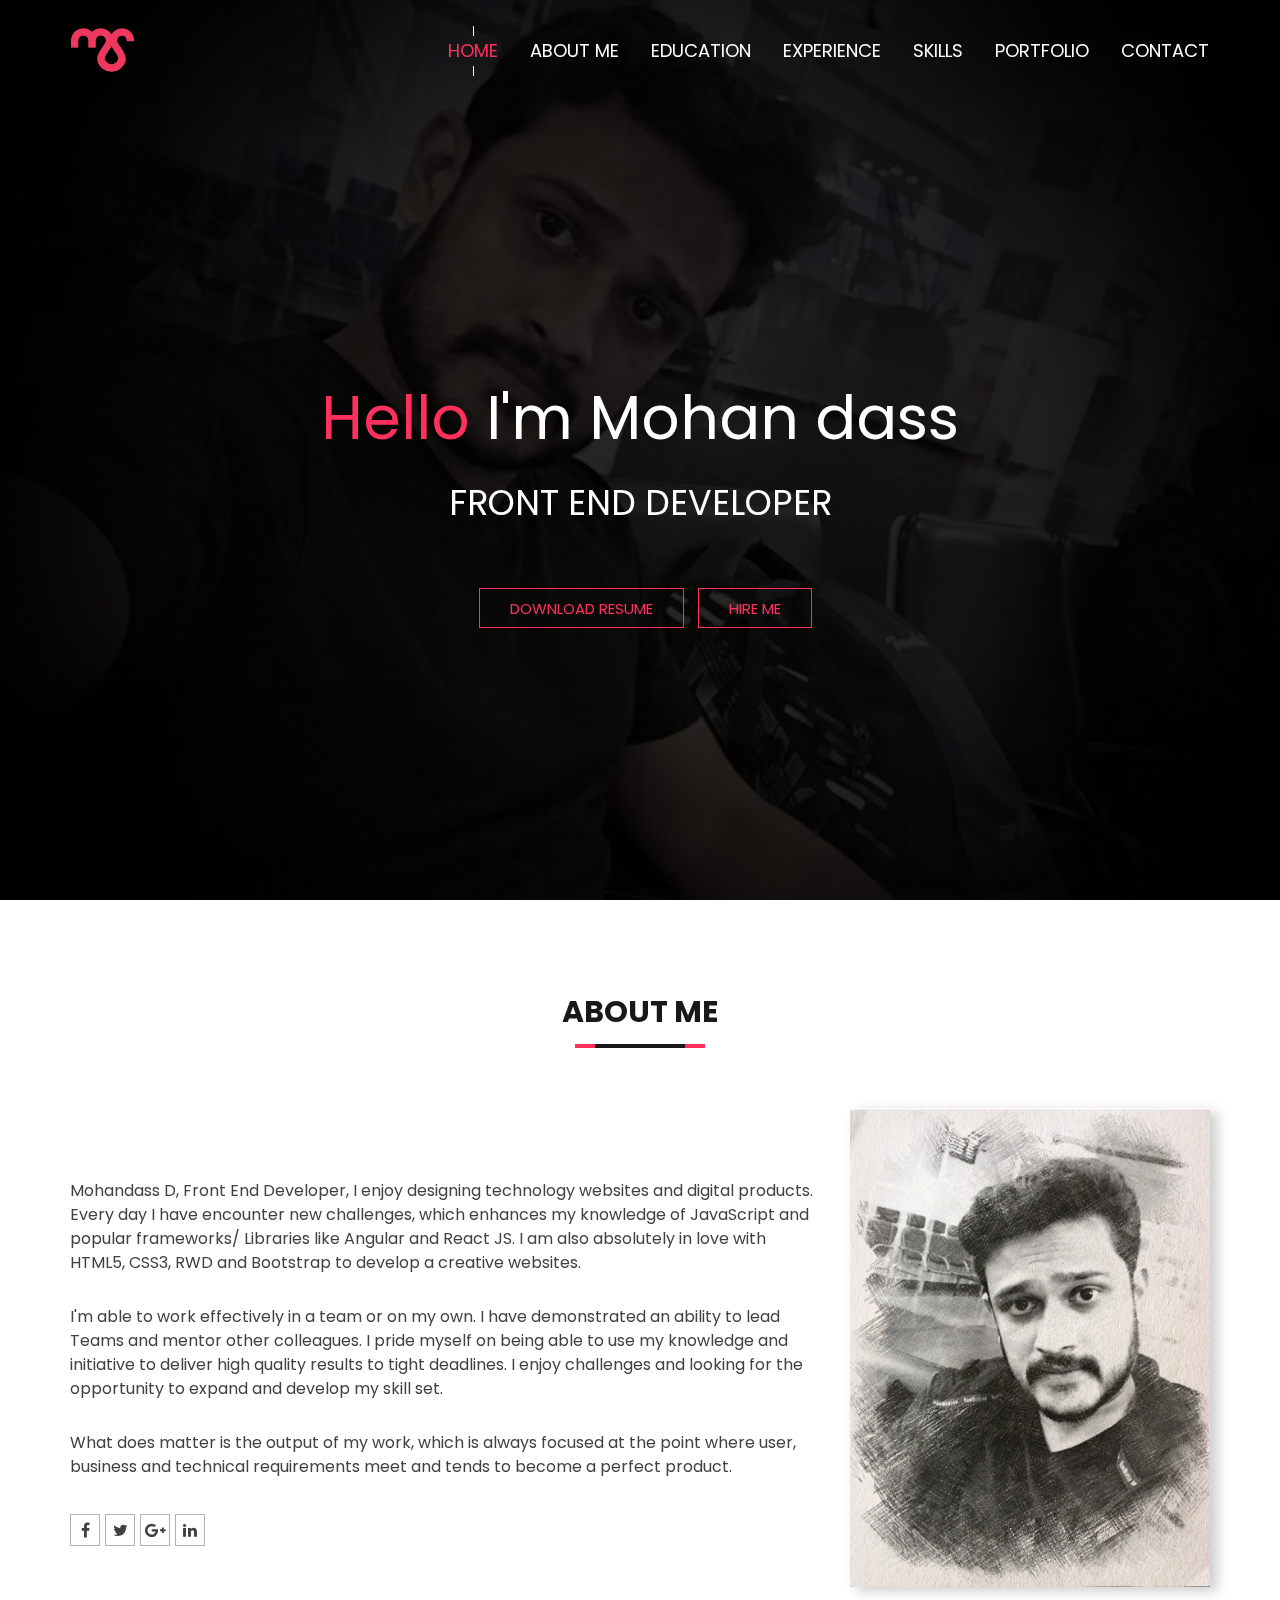
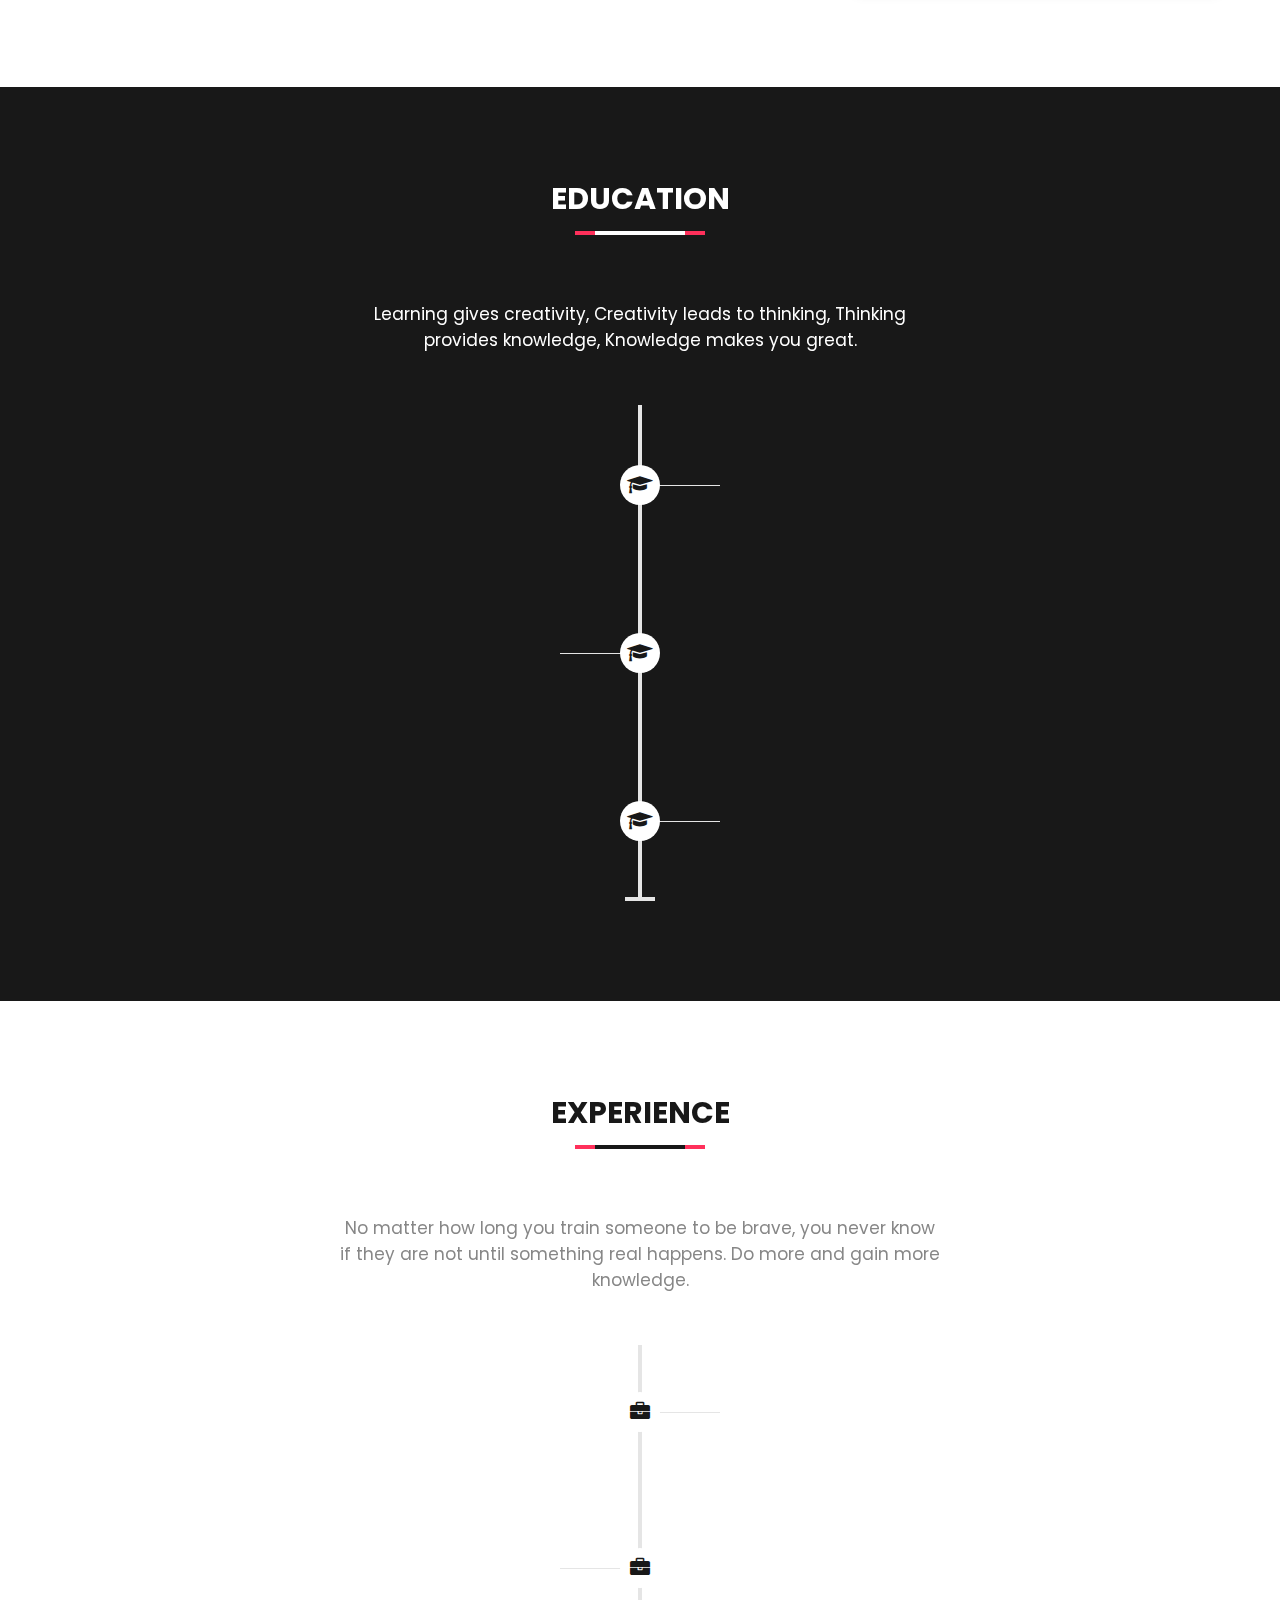
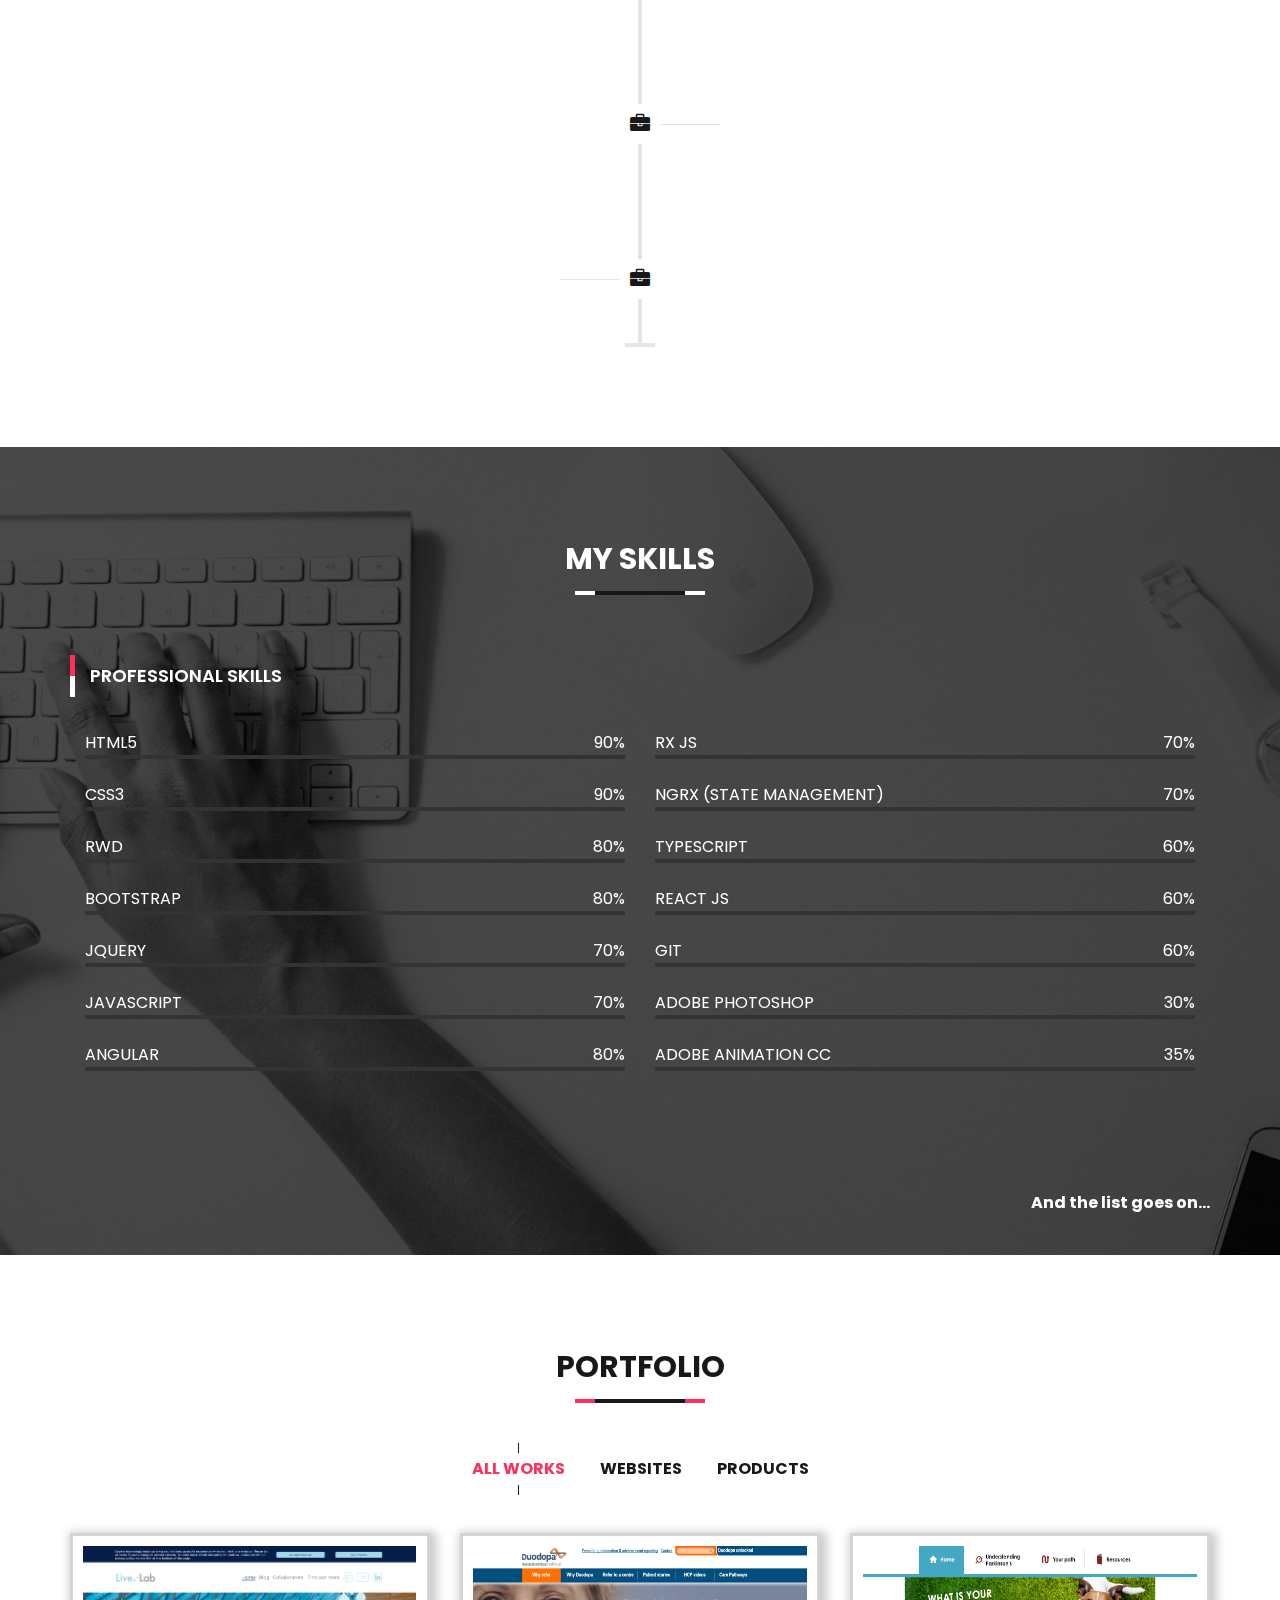
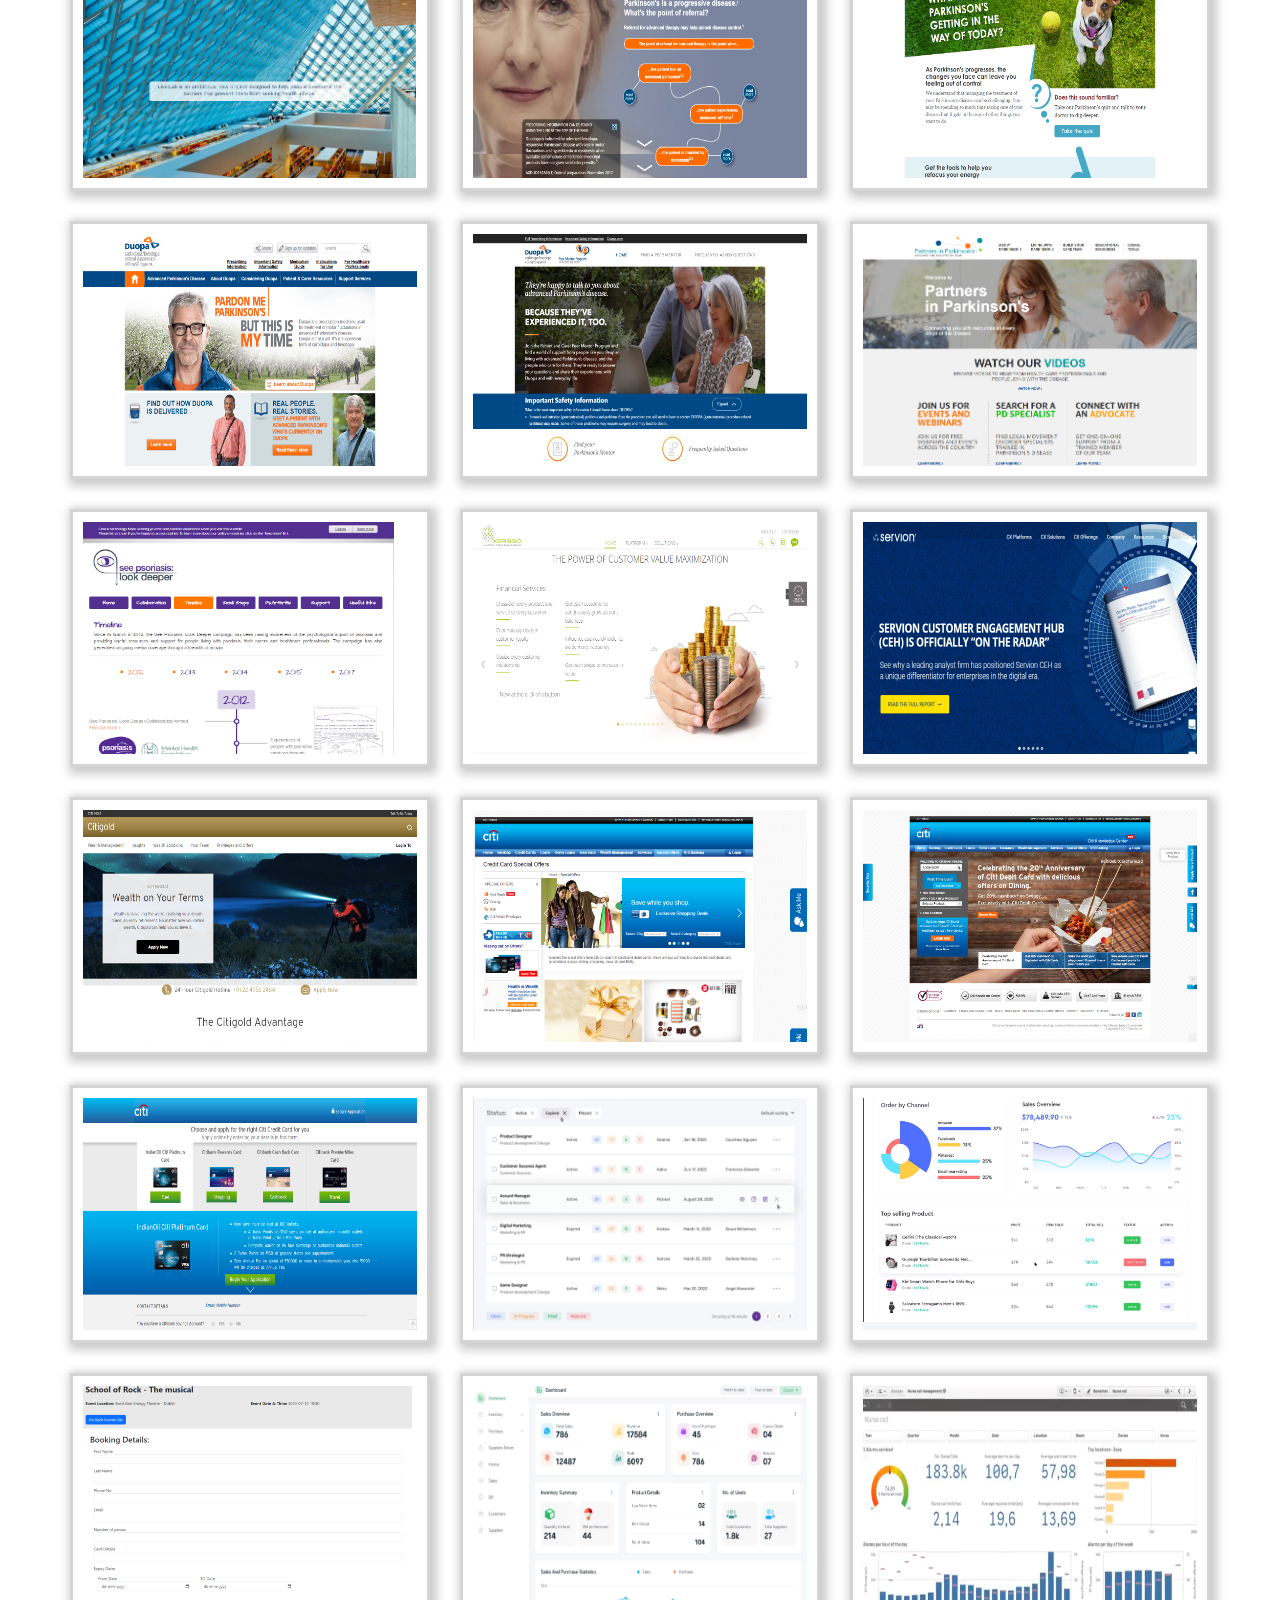
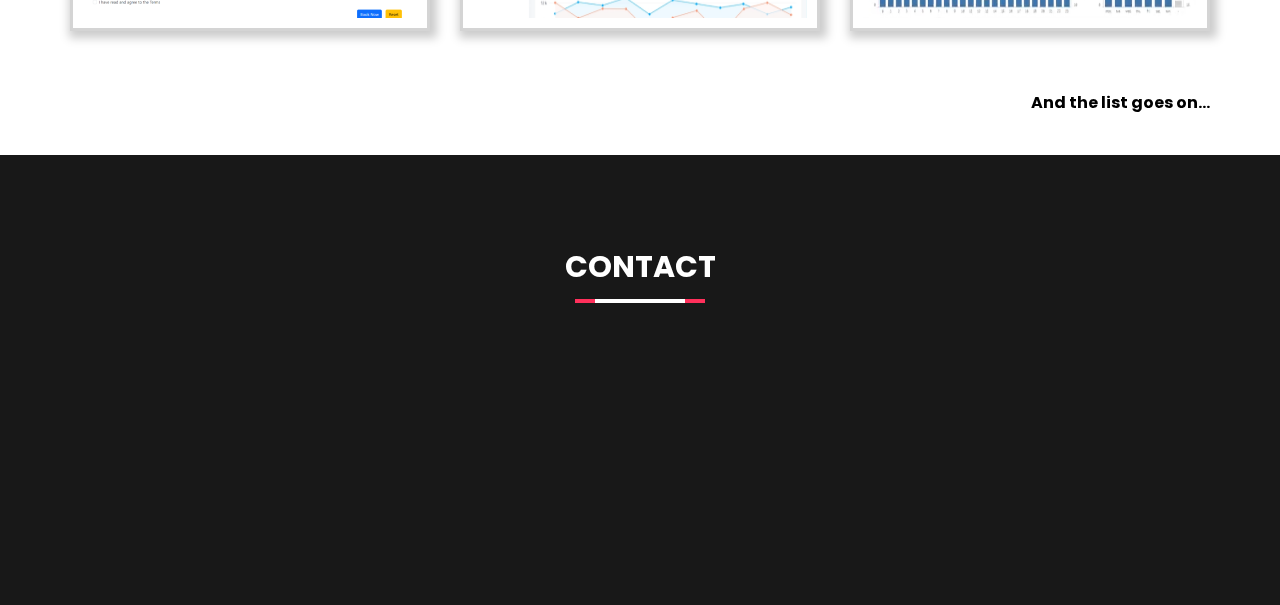
==== commit 2e900c61: "Add files via upload" ====
--- a/index.html
+++ b/index.html
@@ -120,7 +120,7 @@
                     </div>
                   </div>
                   <div class="action text-center">
-                  <a href="resume/Mohandass_Resume.docx" class="btn btn-default">Download Resume</a> 
+                  <a href="resume/Mohandass_FrontEndDeveloper.pdf"  target="_blank" class="btn btn-default">Download Resume</a> 
                   
                   <a href="#contact" data-trigger="scroll" class="btn btn-default">HIRE ME</a>
                 </div>
@@ -153,7 +153,7 @@
 
                 <div class="details pt--30 text-dark">
                   <p>
-                    Mohandass D, Front End Developer, I enjoy to designing technology websites and digital products. Every day I have encounter new challenges, 
+                    Mohandass D, Front End Developer, I enjoy designing technology websites and digital products. Every day I have encounter new challenges, 
                     which enhances my knowledge of JavaScript and
                     popular frameworks/ Libraries like Angular and React JS. I am also
                     absolutely in love with HTML5, CSS3, RWD and Bootstrap to develop a creative websites.
@@ -164,9 +164,9 @@
                   <p>
                     I'm able to work effectively in a team or on my own. I
                     have demonstrated an ability to lead Teams and mentor other
-                    workers. I pride myself on being able to use my knowledge
+                    colleagues. I pride myself on being able to use my knowledge
                     and initiative to deliver high quality results to tight
-                    deadlines. I enjoy a challenge and look for the opportunity
+                    deadlines. I enjoy challenges and looking for the opportunity
                     to expand and develop my skill set.
                   </p>
                 </div>
@@ -357,7 +357,7 @@
                         <p class="date bg-primary">Jun 2023 - till</p>
 
                         <div class="bottom">
-                          <h4 class="name h6 fw--700">Freelancer / Own projects</h4>
+                          <h4 class="name h6 fw--700">Freelancer</h4>
 
                           <p class="institute ff--primary">
                             FRONT END DEVELOPER
--- a/css/responsive-style.min.css
+++ b/css/responsive-style.min.css
@@ -1,2 +1,2 @@
 
-@media screen and (min-width:992px){.row--md-vc>div{float:none;display:table-cell;vertical-align:middle}}@media screen and (max-width:991px){.timeline--items>li{width:100%;margin-left:0}.timeline--items>li:before{left:13px}.timeline--items>li:nth-child(even){padding-left:80px;padding-right:0}.timeline--items>li:nth-child(even):before{left:13px;right:auto}.timeline--items>li:nth-child(even) .timeline--item:before{left:-80px;right:auto}.timeline--item .icon{left:-85px}.timeline--items>li:nth-child(even) .timeline--item .icon{left:-85px;right:auto}.timeline--items>li:nth-child(even):last-child:after{left:0;right:auto}.comment--items .comment--items{padding-left:0}.header--nav-links>li,.header--navbar .navbar-header{float:none}.header--nav-links>li>a,.header--navbar .navbar-toggle{display:block}.header--navbar .navbar-collapse{display:none!important;position:absolute;top:100%;left:0;right:0;max-width:720px;max-height:320px;margin:0 auto;padding:15px;background-color:#181818;box-shadow:0 5px 10px rgba(0,0,0,.1);overflow:auto!important}.header--navbar .navbar-collapse.collapsing,.header--navbar .navbar-collapse.in{display:block!important}.header--nav-links{float:none!important;padding-top:0;padding-bottom:0}.header--nav-links>li+li{margin-top:20px}.header--nav-links>.dropdown>.dropdown-menu{float:none;position:relative;box-shadow:none}.header--nav-links>.dropdown>.dropdown-backdrop,.header--nav-links>li.active>a:before,.header--nav-links>li>a:hover:before{display:none}.post--date+.post--title .h3{margin-top:-8px}}@media screen and (max-width:767px){.timeline--item .table tbody tr td{display:block}.timeline--item .table tbody tr td+td{border-top-width:0}.header--navbar .navbar-header{margin-left:0;margin-right:0}.header--navbar .navbar-collapse{max-width:none}}@media screen and (max-width:480px){.col-xxs-12{float:none;width:100%;margin-left:0;margin-right:0}.comment--item .img{float:none;margin-bottom:20px}.comment--item .img:before{top:0;left:50%;right:auto;bottom:-20px;margin-top:0;margin-left:-1px;height:auto;width:1px}.post--nav,.post--share{float:none}.post--nav{margin-top:15px}.f0f--content .buttons .or{display:block}}
+@media screen and (min-width:992px){.row--md-vc>div{float:none;display:table-cell;vertical-align:middle}}@media screen and (max-width:991px){.timeline--items>li{width:100%;margin-left:0}.timeline--items>li:before{left:13px}.timeline--items>li:nth-child(even){padding-left:80px;padding-right:0}.timeline--items>li:nth-child(even):before{left:13px;right:auto}.timeline--items>li:nth-child(even) .timeline--item:before{left:-80px;right:auto}.timeline--item .icon{left:-85px}.timeline--items>li:nth-child(even) .timeline--item .icon{left:-85px;right:auto}.timeline--items>li:nth-child(even):last-child:after{left:0;right:auto}.comment--items .comment--items{padding-left:0}.header--nav-links>li,.header--navbar .navbar-header{float:none}.header--nav-links>li>a,.header--navbar .navbar-toggle{display:block}.header--navbar .navbar-collapse{display:none!important;position:absolute;top:100%;left:0;right:0;max-width:720px;max-height:262px;margin:0 auto;padding:15px;background-color:#181818;box-shadow:0 5px 10px rgba(0,0,0,.1);overflow:auto!important}.header--navbar .navbar-collapse.collapsing,.header--navbar .navbar-collapse.in{display:block!important}.header--nav-links{float:none!important;padding-top:0;padding-bottom:0}.header--nav-links>li+li{margin-top:20px}.header--nav-links>.dropdown>.dropdown-menu{float:none;position:relative;box-shadow:none}.header--nav-links>.dropdown>.dropdown-backdrop,.header--nav-links>li.active>a:before,.header--nav-links>li>a:hover:before{display:none}.post--date+.post--title .h3{margin-top:-8px}}@media screen and (max-width:767px){.timeline--item .table tbody tr td{display:block}.timeline--item .table tbody tr td+td{border-top-width:0}.header--navbar .navbar-header{margin-left:0;margin-right:0}.header--navbar .navbar-collapse{max-width:none}}@media screen and (max-width:480px){.col-xxs-12{float:none;width:100%;margin-left:0;margin-right:0}.comment--item .img{float:none;margin-bottom:20px}.comment--item .img:before{top:0;left:50%;right:auto;bottom:-20px;margin-top:0;margin-left:-1px;height:auto;width:1px}.post--nav,.post--share{float:none}.post--nav{margin-top:15px}.f0f--content .buttons .or{display:block}}
--- a/css/custom.css
+++ b/css/custom.css
@@ -25,4 +25,4 @@
 #education .timeline--item .name,#education .section--title .h2:after, #education .timeline--item .institute,#education .section--title .h2{color: #fff;}
 #education .timeline--item{background: #181818;}
 #education .section--title .h2:after{background-color: #fff;}
-.action a:first-child{margin-right:30px}
+.action a:first-child{margin:10px 10px 10px 10px}
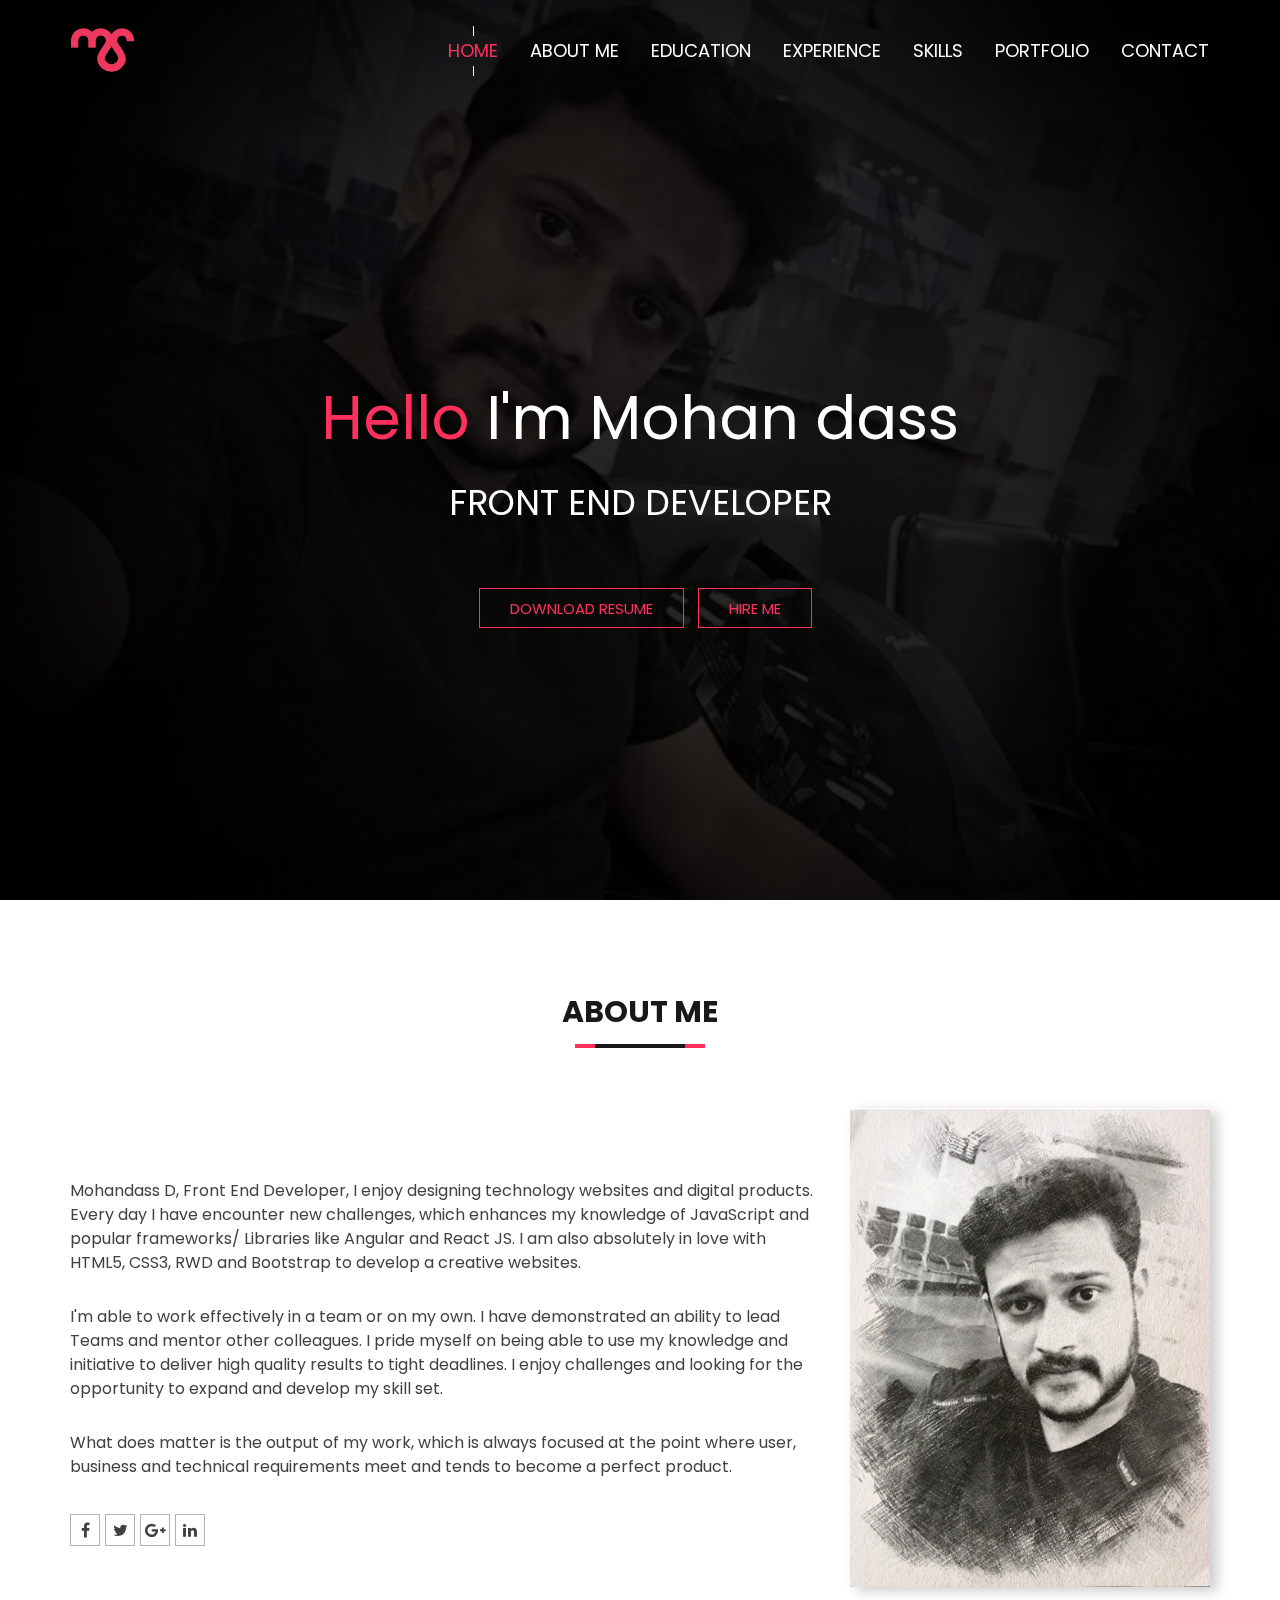
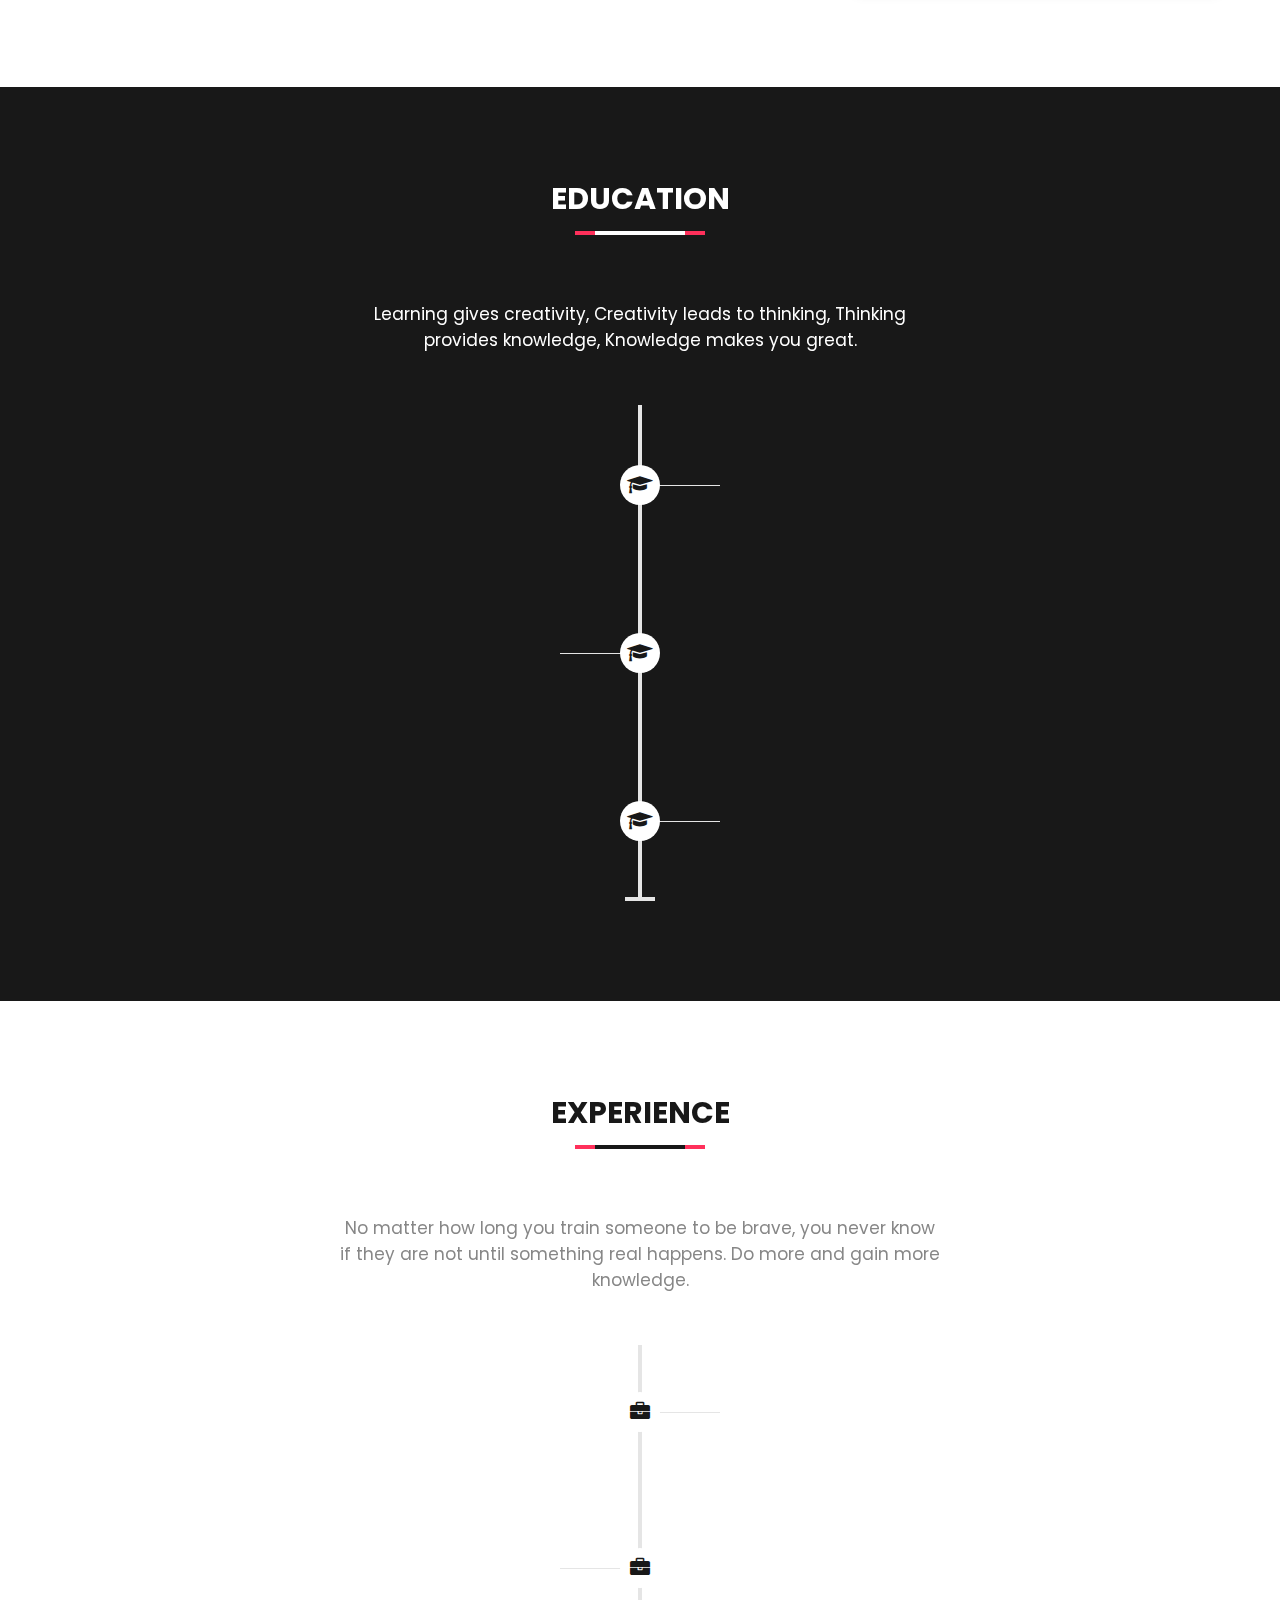
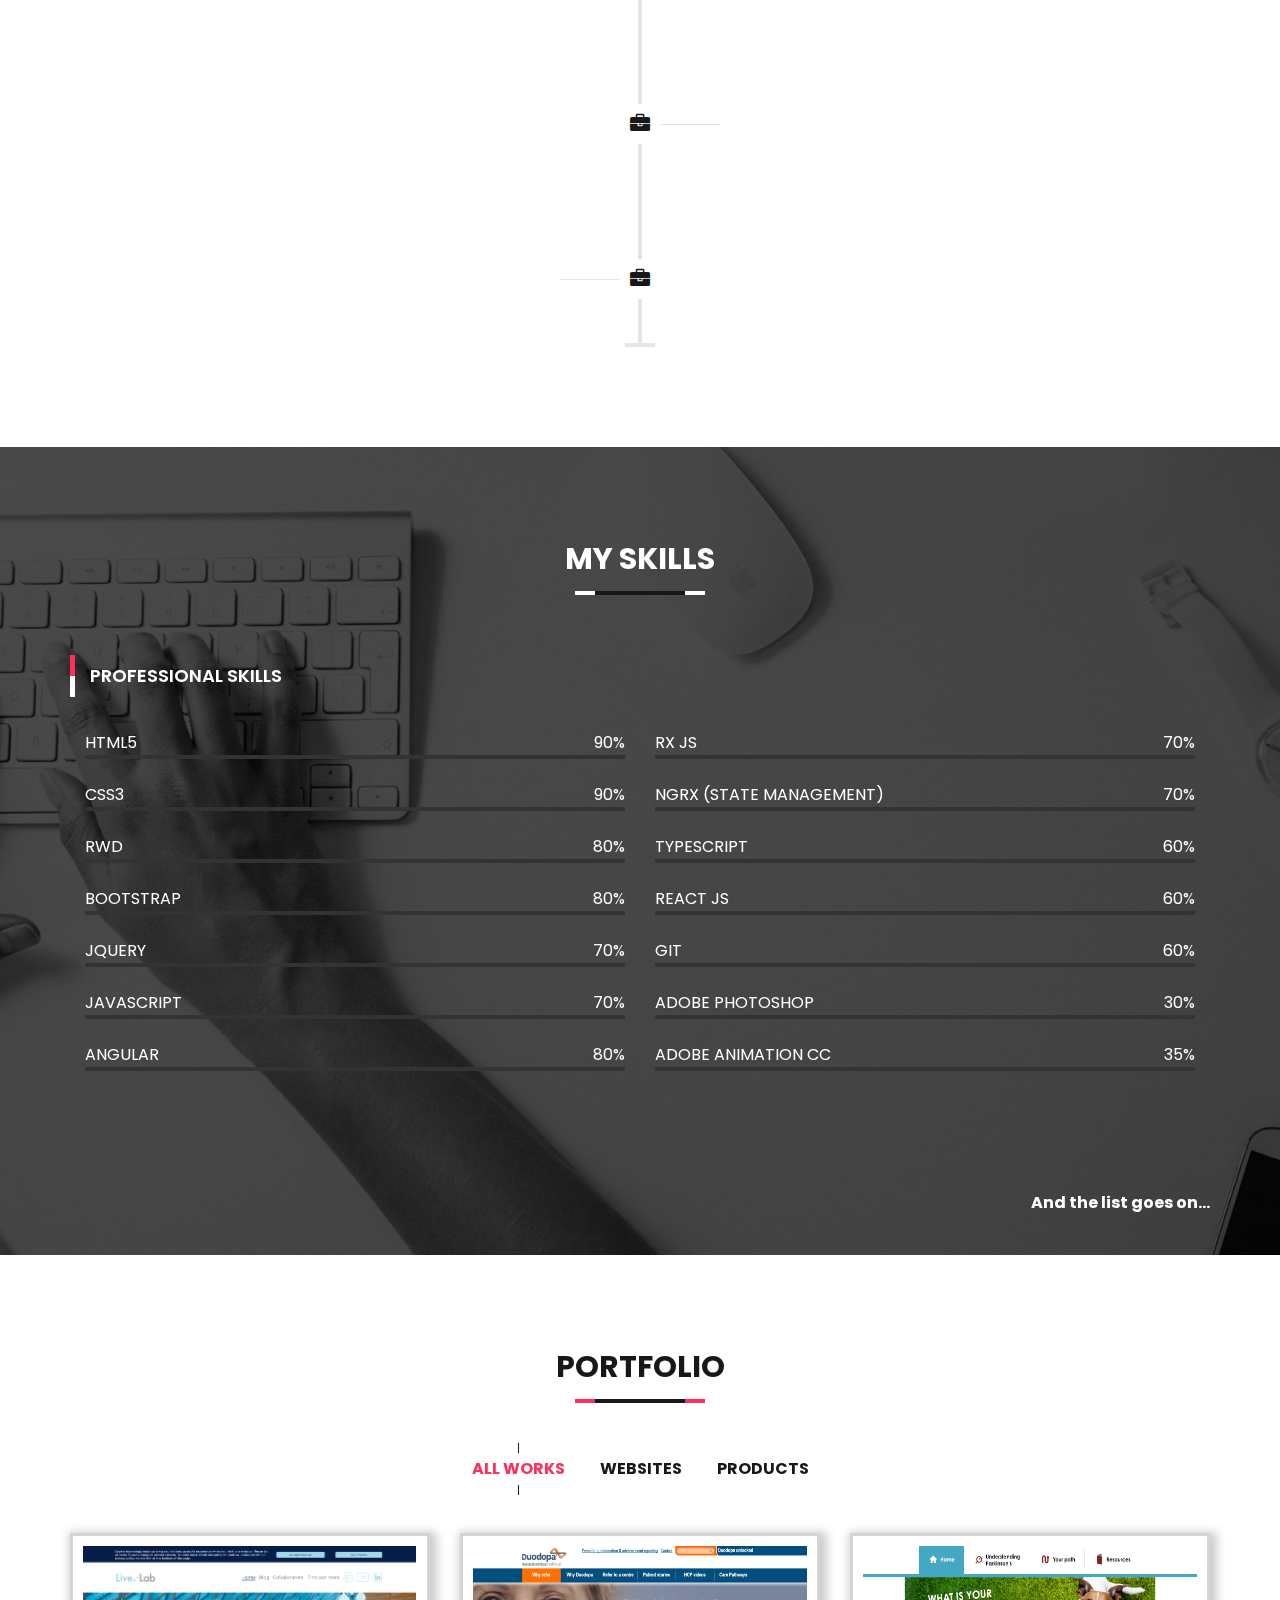
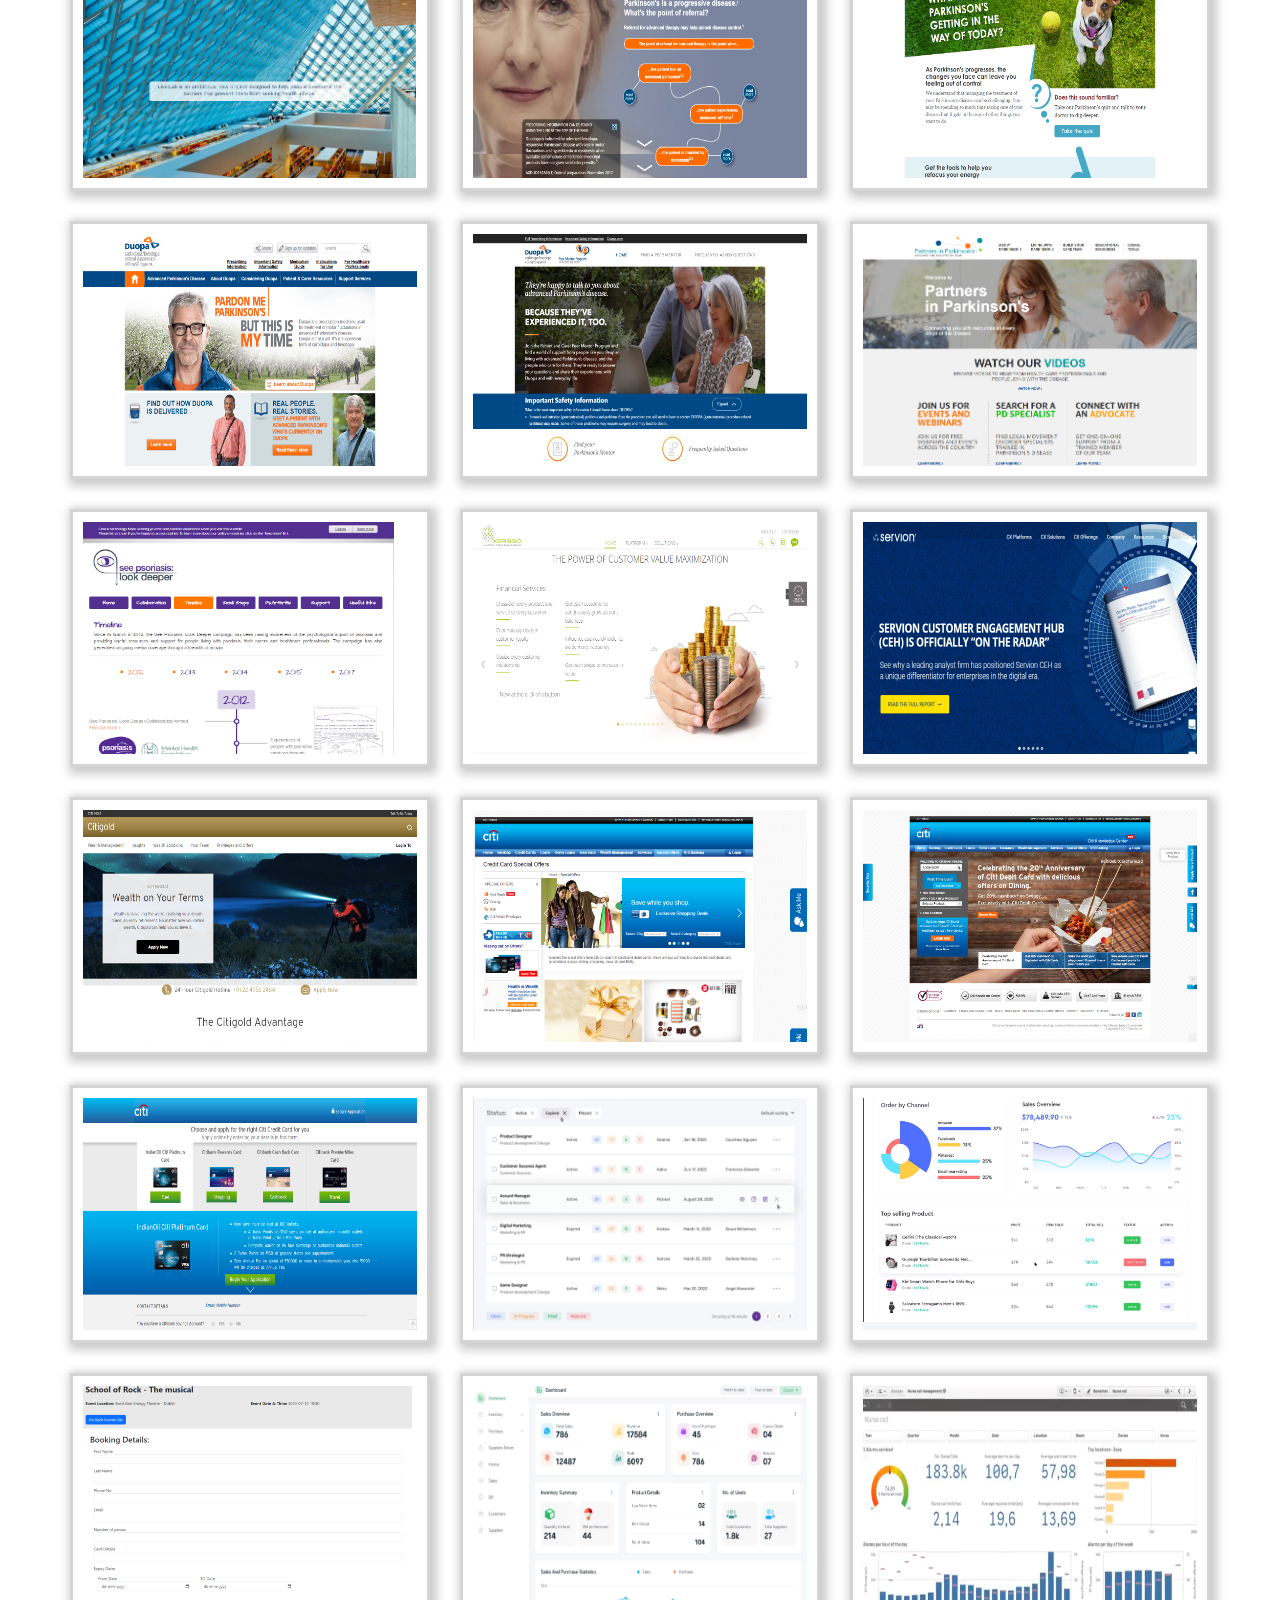
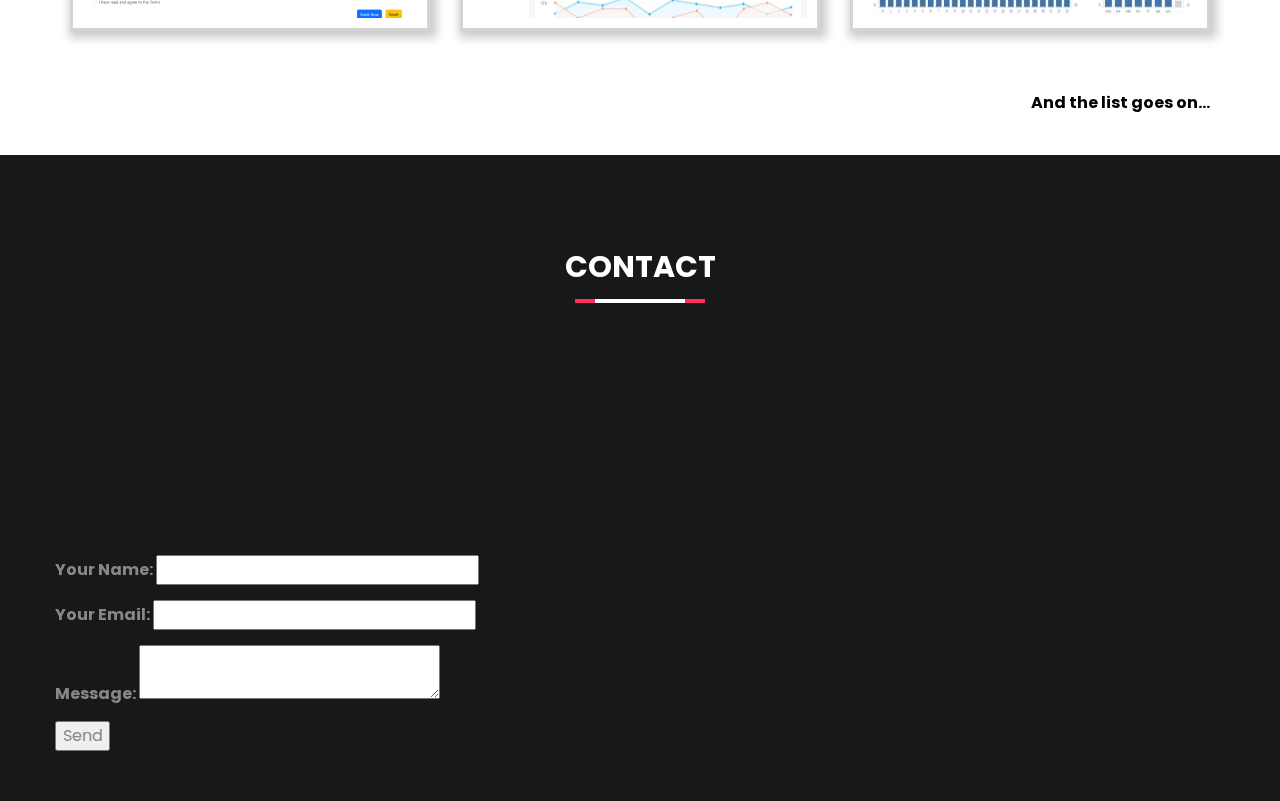
==== commit 980cff3c: "Add files via upload" ====
--- a/index.html
+++ b/index.html
@@ -1035,6 +1035,32 @@
               </div>
               <!-- Contact Info Block End -->
             </div>
+
+
+            <div class="row">
+              <div class="col-md-12">
+                <form name="contact" method="POST" data-netlify="true">
+                  <p>
+                    <label>Your Name: <input type="text" name="name" /></label>
+                  </p>
+                  <p>
+                    <label>Your Email: <input type="email" name="email" /></label>
+                  </p>
+                  <!-- <p>
+                    <label>Your Role: <select name="role[]" multiple>
+                      <option value="leader">Leader</option>
+                      <option value="follower">Follower</option>
+                    </select></label>
+                  </p> -->
+                  <p>
+                    <label>Message: <textarea name="message"></textarea></label>
+                  </p>
+                  <p>
+                    <button type="submit">Send</button>
+                  </p>
+                </form>
+              </div>
+            </div>
           </div>
         </div>
       </section>
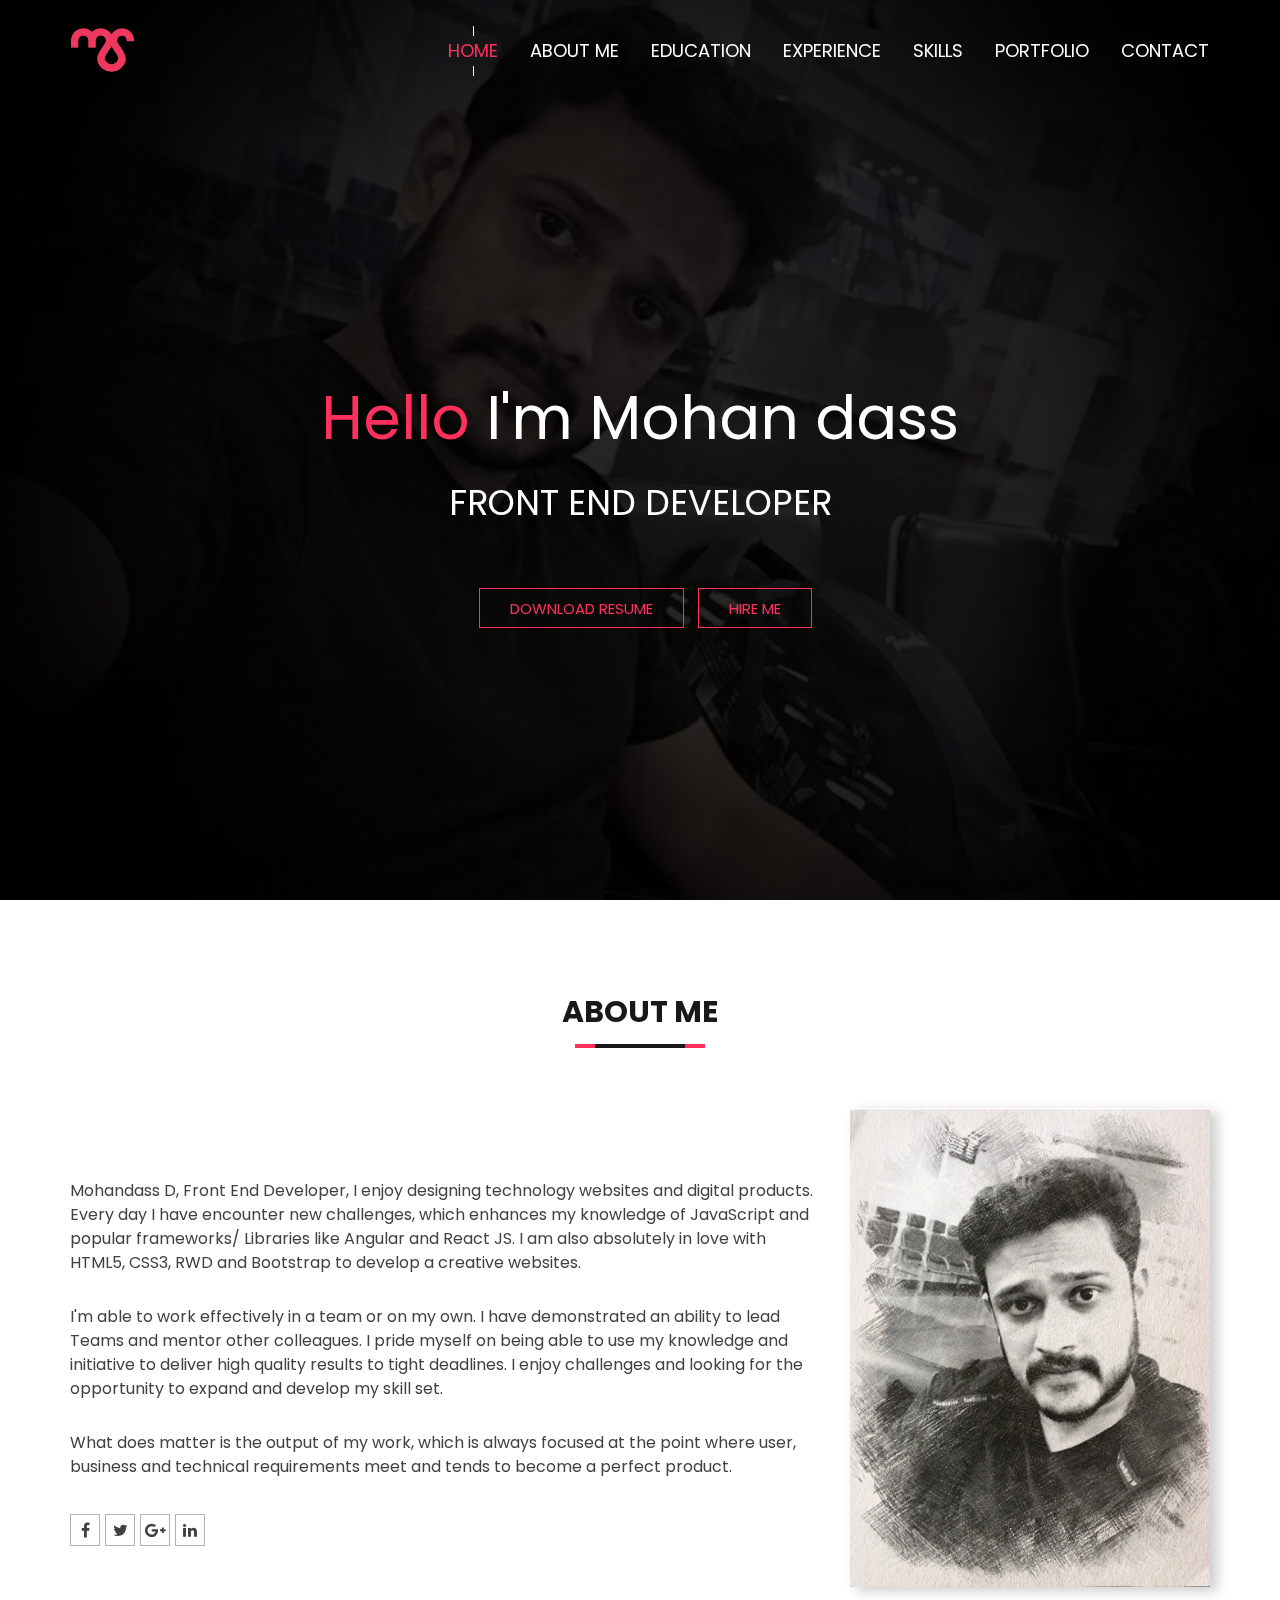
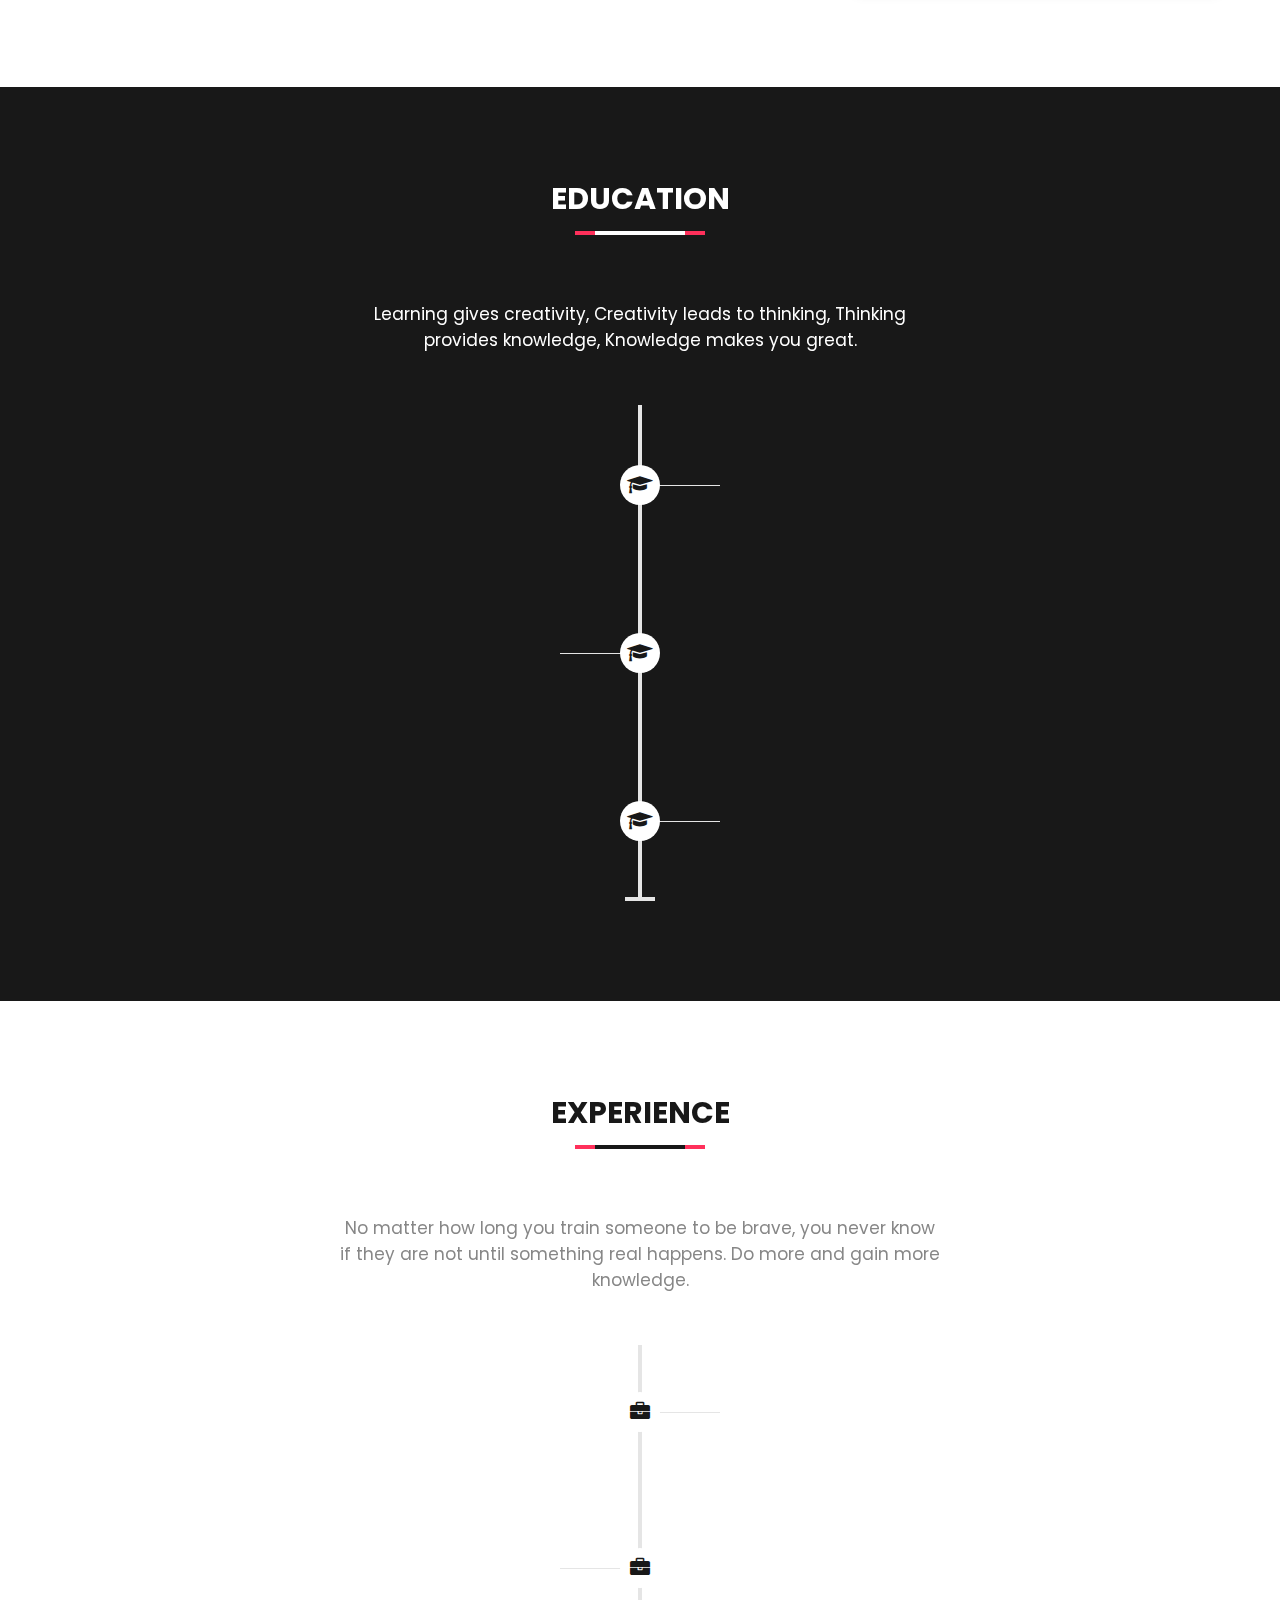
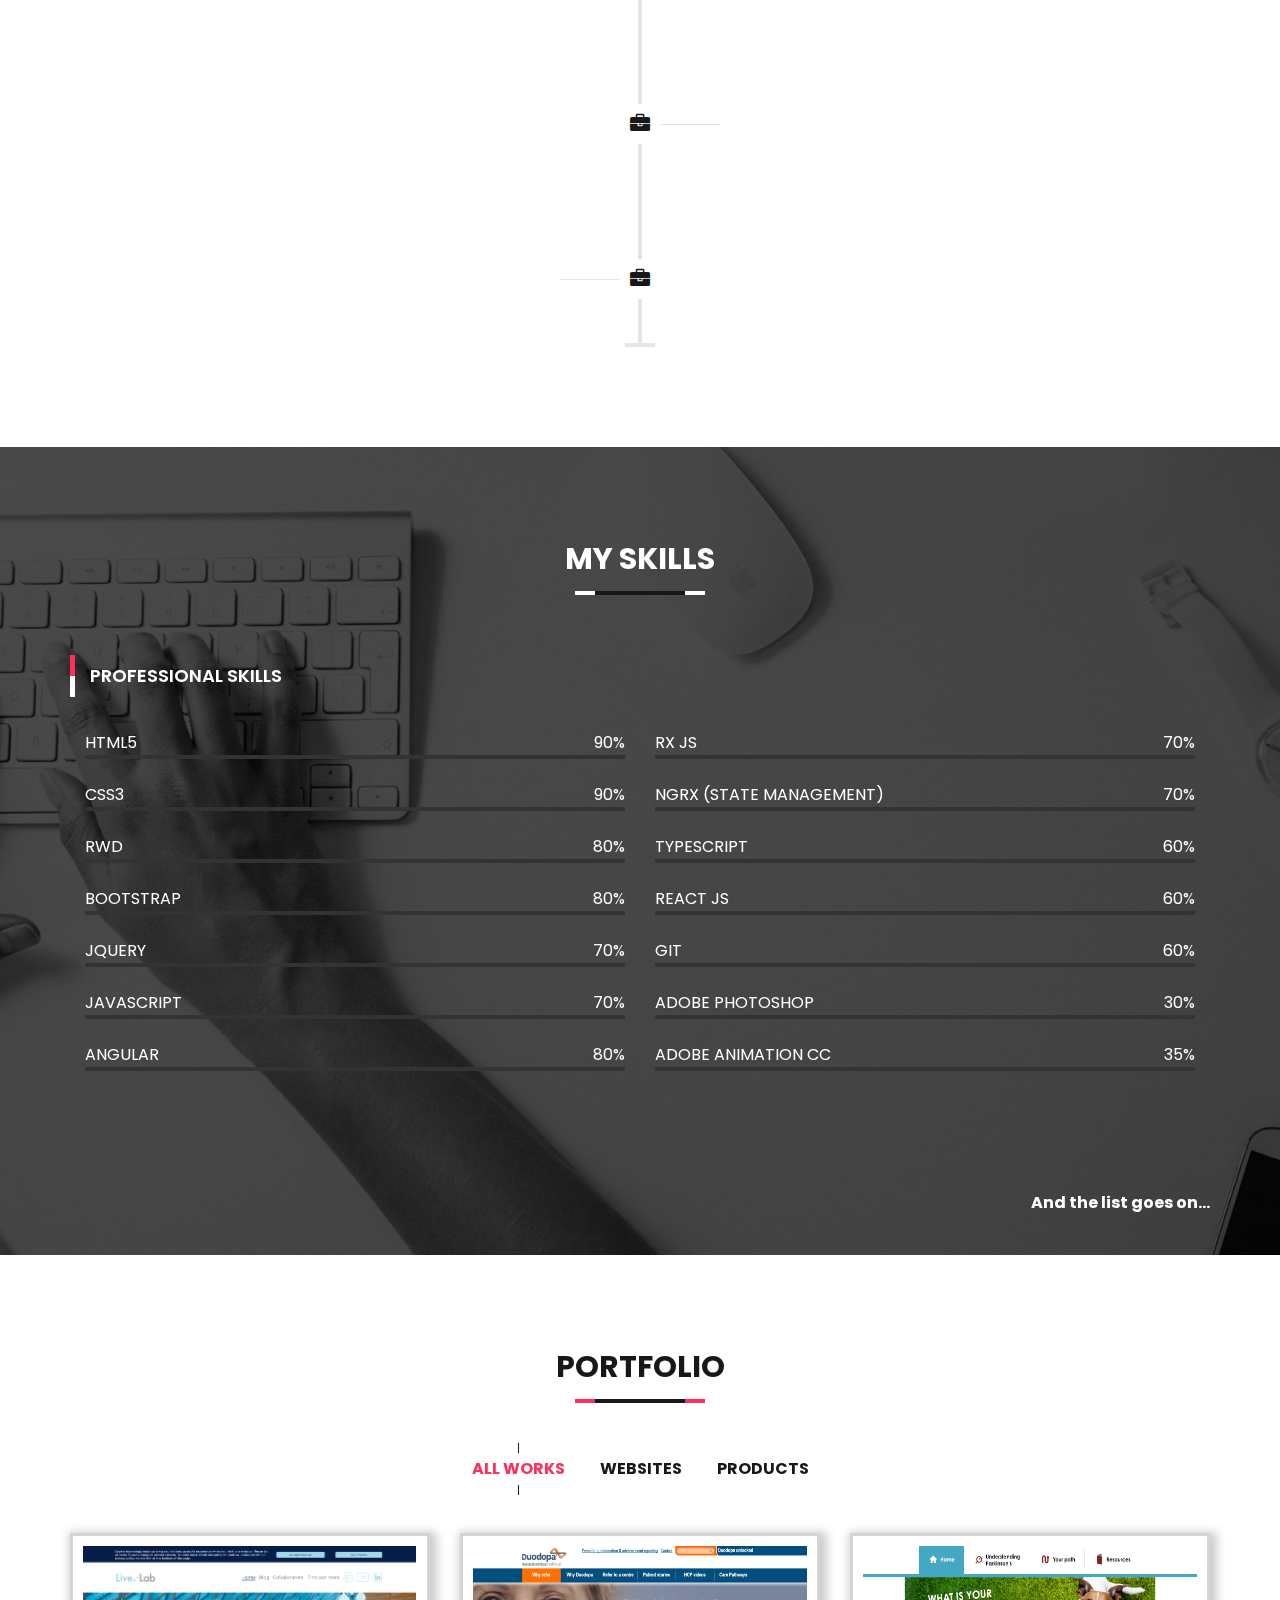
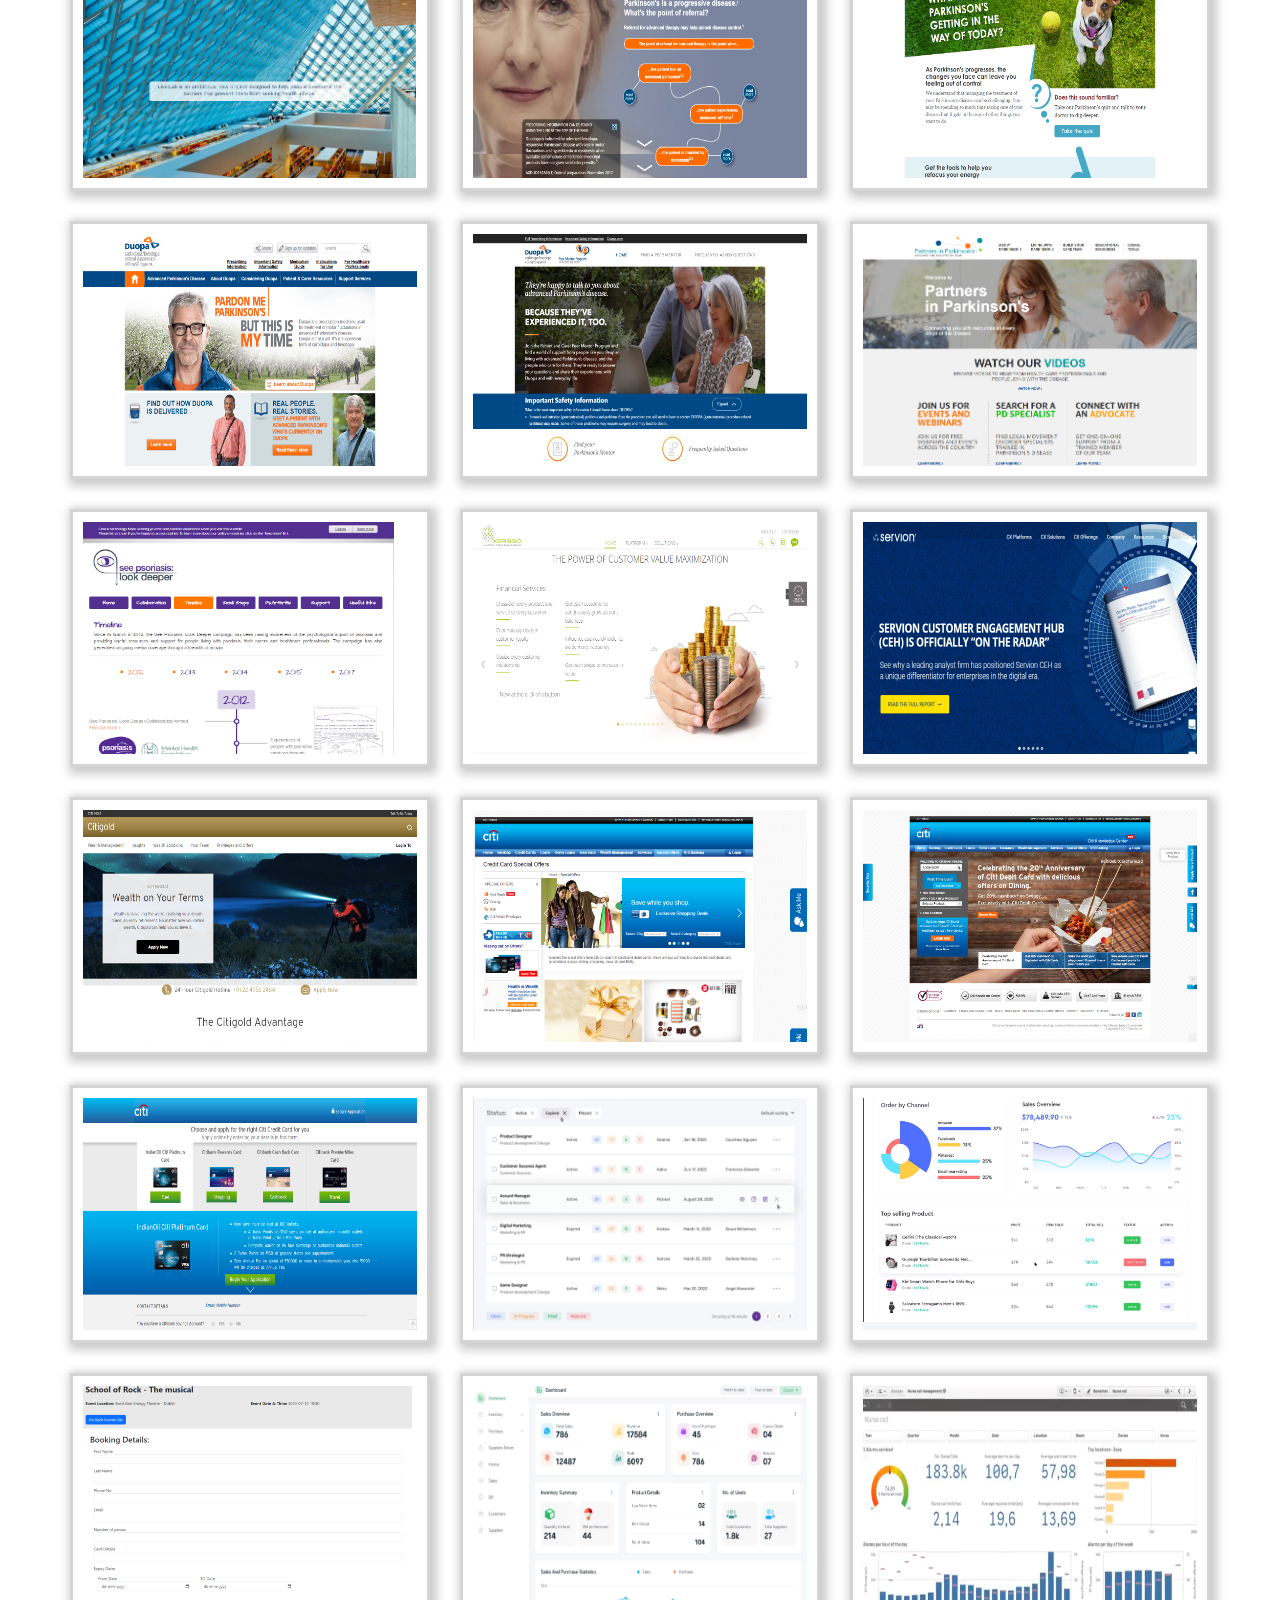
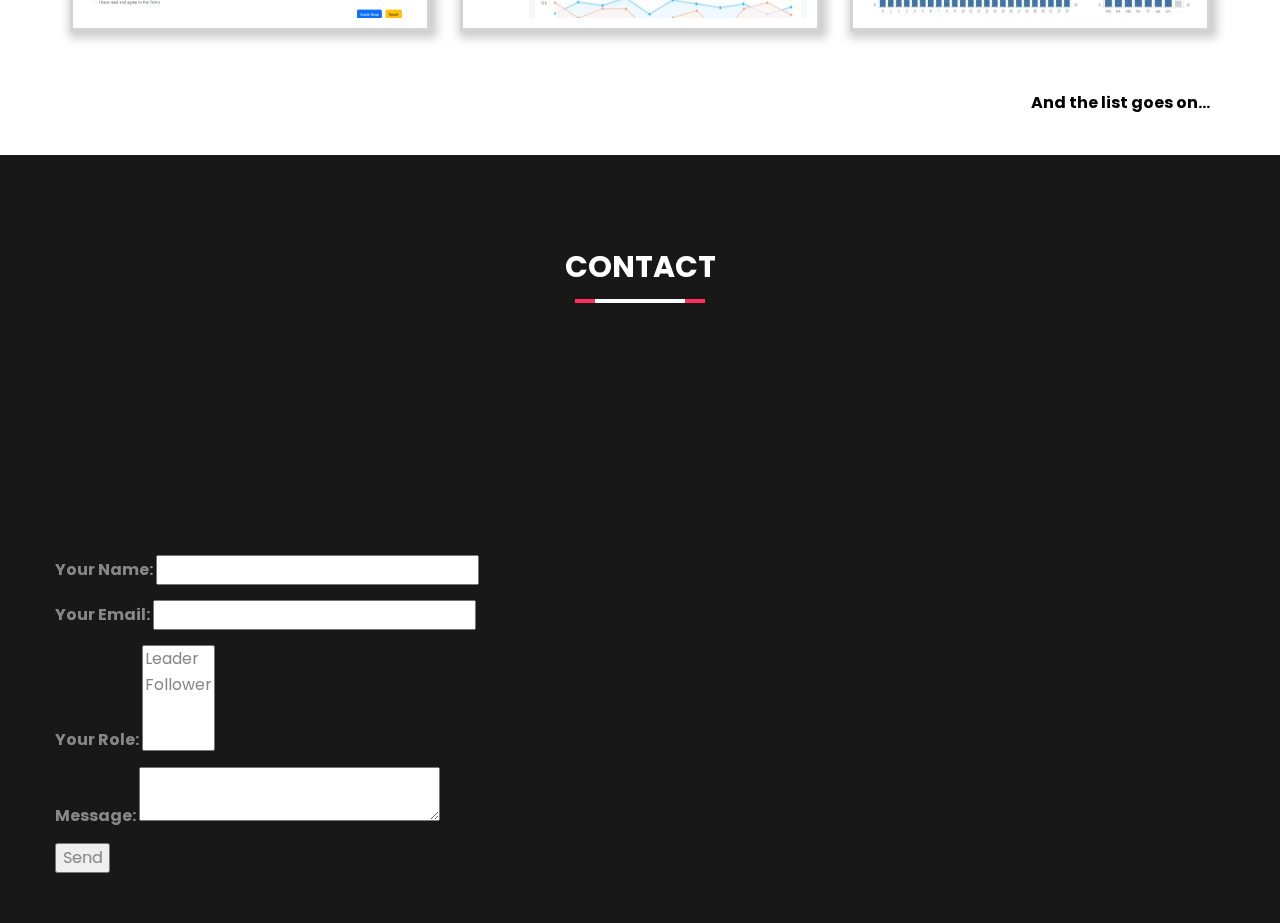
==== commit b6a373e5: "Add files via upload" ====
--- a/index.html
+++ b/index.html
@@ -1039,19 +1039,19 @@
 
             <div class="row">
               <div class="col-md-12">
-                <form name="contact" method="POST" data-netlify="true">
+                <form name="contact" method="POST" netlify>
                   <p>
                     <label>Your Name: <input type="text" name="name" /></label>
                   </p>
                   <p>
                     <label>Your Email: <input type="email" name="email" /></label>
                   </p>
-                  <!-- <p>
+                  <p>
                     <label>Your Role: <select name="role[]" multiple>
                       <option value="leader">Leader</option>
                       <option value="follower">Follower</option>
                     </select></label>
-                  </p> -->
+                  </p>
                   <p>
                     <label>Message: <textarea name="message"></textarea></label>
                   </p>
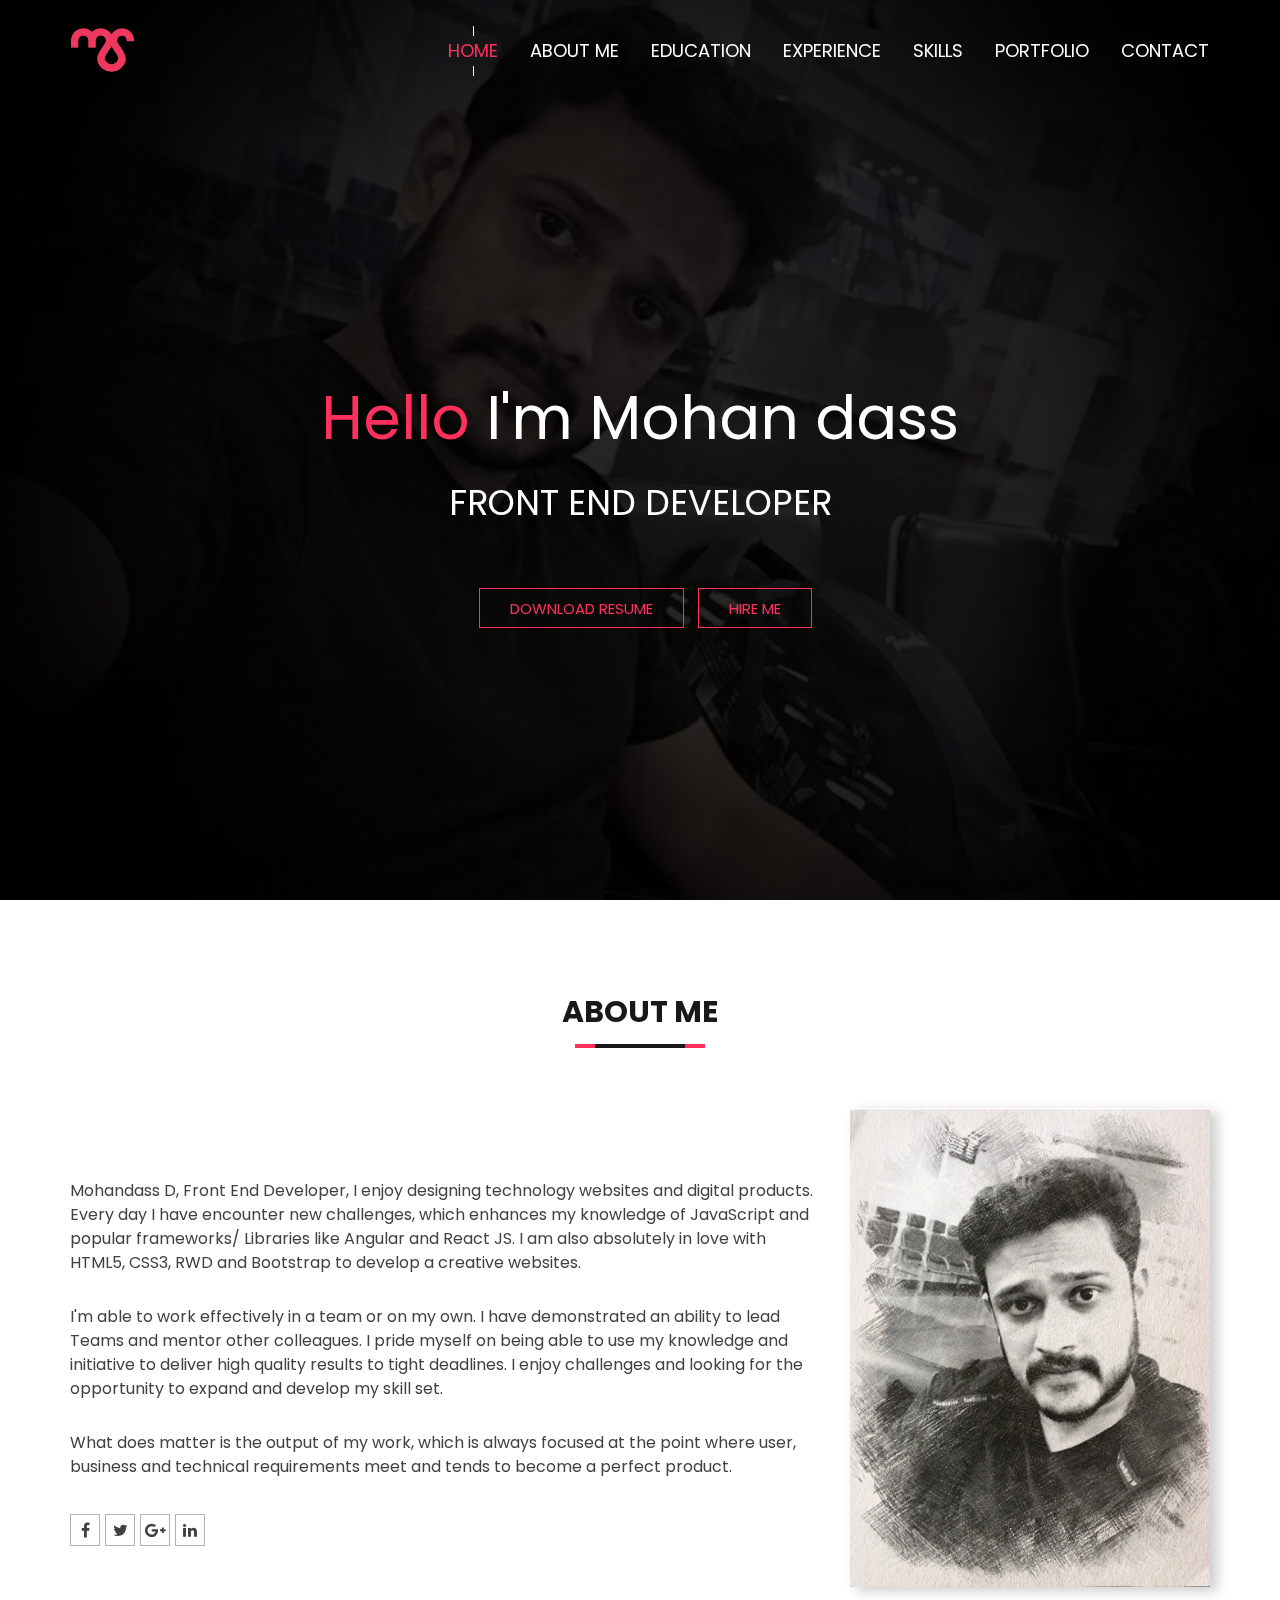
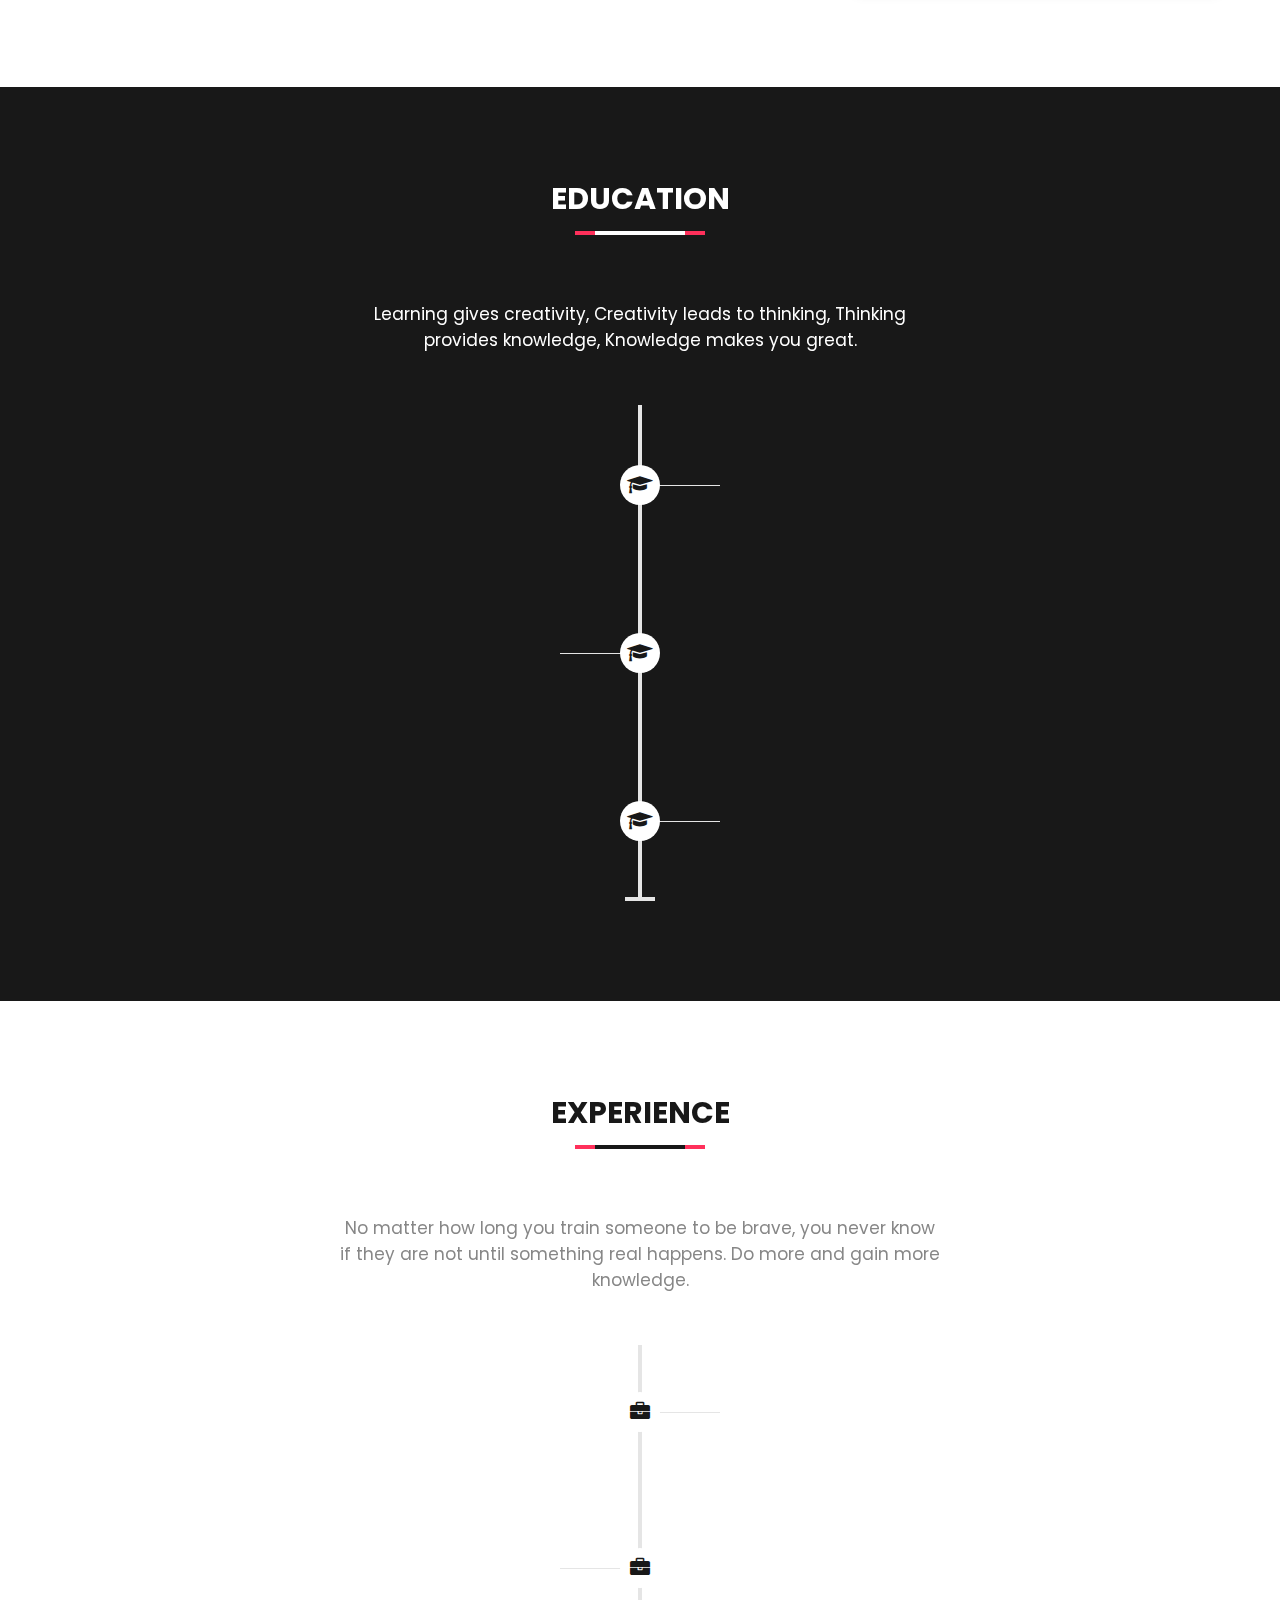
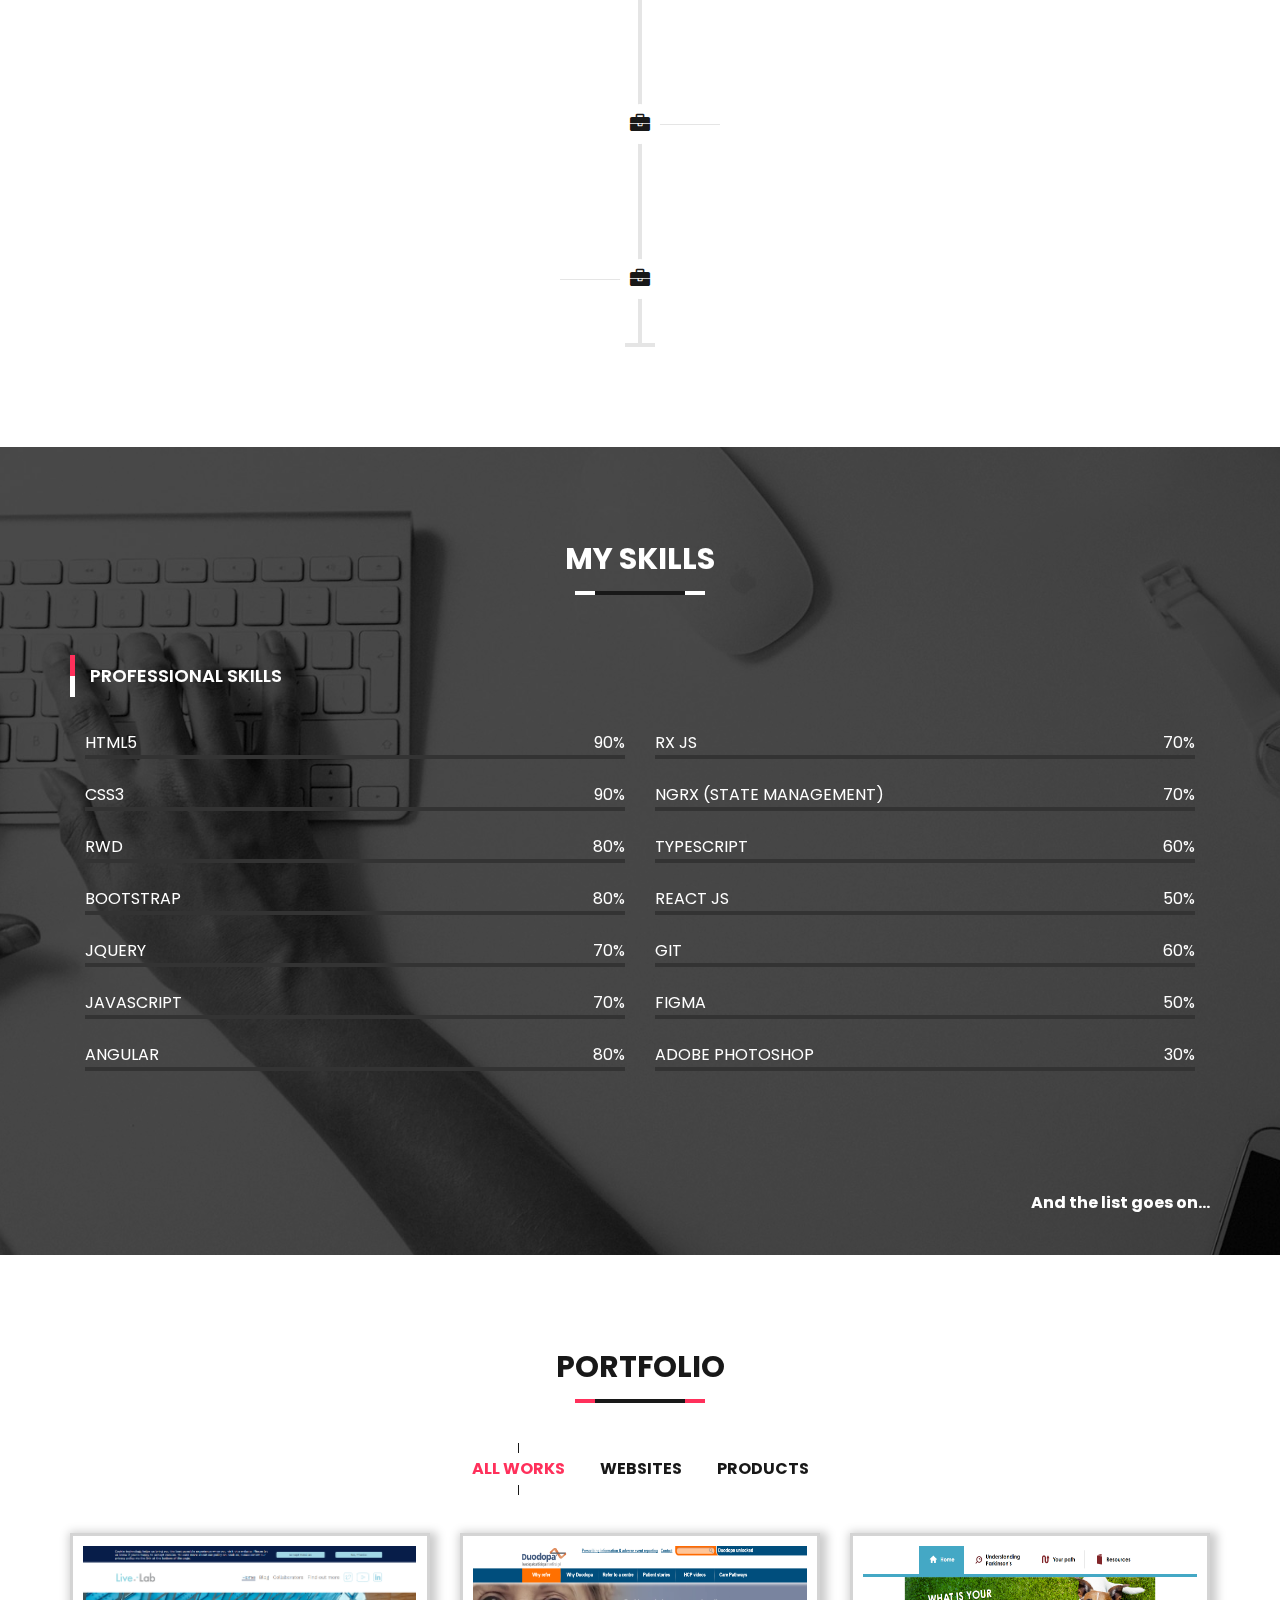
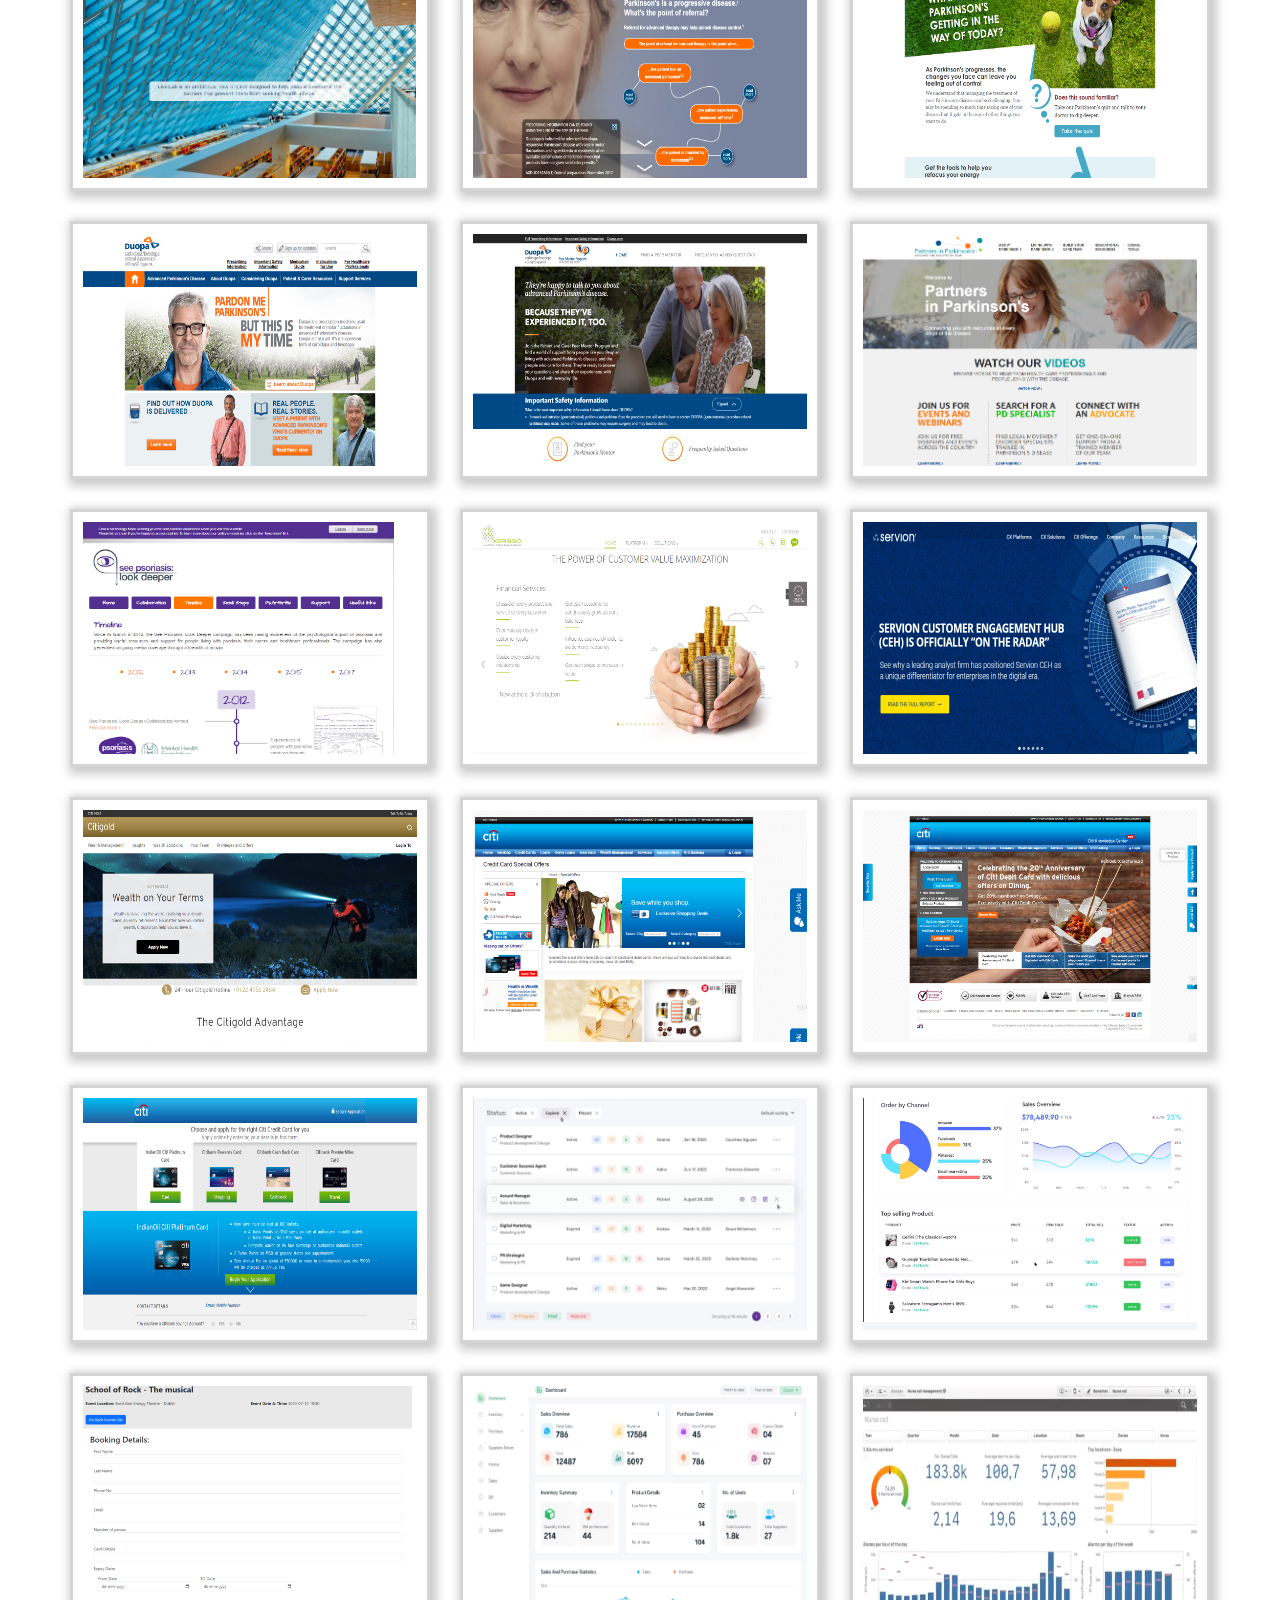
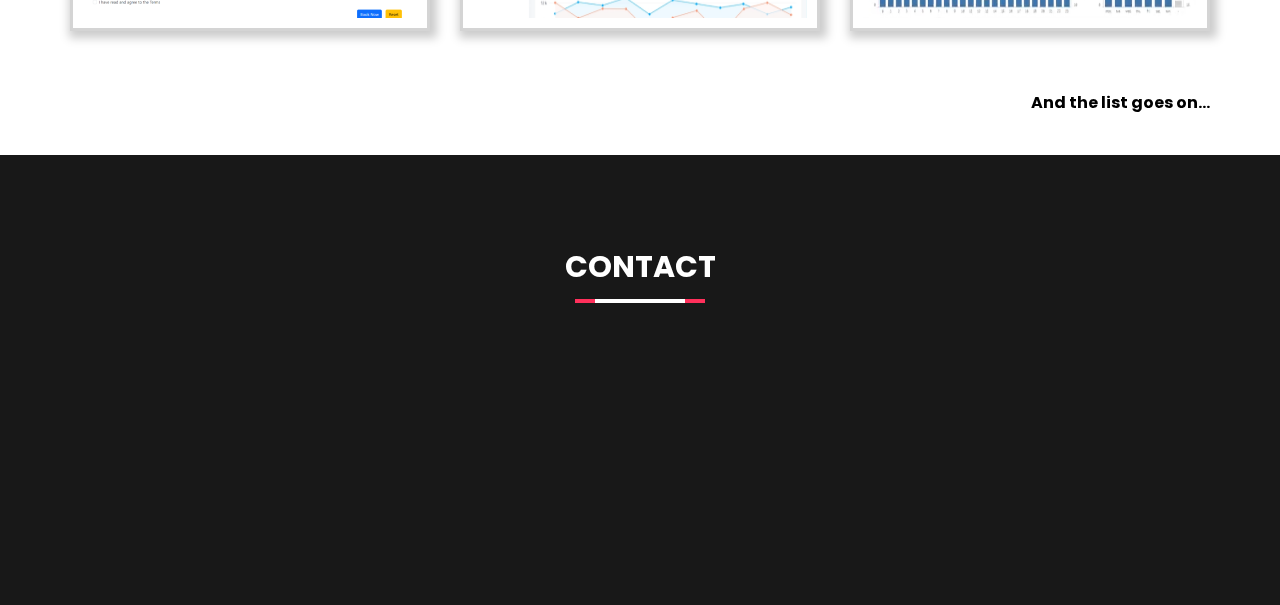
==== commit 3419a494: "Add files via upload" ====
--- a/index.html
+++ b/index.html
@@ -638,12 +638,12 @@
                 <div class="skill--item">
                   <h4 class="h6 fw--400 text-white text-uppercase clearfix">
                     <span class="skill--text">REACT JS</span>
-                    <span class="skill--count float--right">60%</span>
-                  </h4>
-
-                  <p
-                    class="skill--progress"
-                    style="width: 60%"
+                    <span class="skill--count float--right">50%</span>
+                  </h4>
+
+                  <p
+                    class="skill--progress"
+                    style="width: 50%"
                     data-trigger="progress_bar"
                   ></p>
                 </div>
@@ -661,6 +661,19 @@
                   ></p>
                 </div>
                 <!-- Skill Item End -->
+                 <div class="skill--item">
+                  <h4 class="h6 fw--400 text-white text-uppercase clearfix">
+                    <span class="skill--text">Figma</span>
+                    <span class="skill--count float--right">50%</span>
+                  </h4>
+
+                  <p
+                    class="skill--progress"
+                    style="width: 50%"
+                    data-trigger="progress_bar"
+                  ></p>
+                </div>
+                <!-- Skill Item End -->
                 <!-- Skill Item Start -->
                 <div class="skill--item">
                   <h4 class="h6 fw--400 text-white text-uppercase clearfix">
@@ -675,19 +688,7 @@
                   ></p>
                 </div>
                 <!-- Skill Item End -->
-                <div class="skill--item">
-                  <h4 class="h6 fw--400 text-white text-uppercase clearfix">
-                    <span class="skill--text">Adobe Animation cc</span>
-                    <span class="skill--count float--right">35%</span>
-                  </h4>
-
-                  <p
-                    class="skill--progress"
-                    style="width: 35%"
-                    data-trigger="progress_bar"
-                  ></p>
-                </div>
-                <!-- Skill Item End -->
+               
                 </div>
               </div>
               <!-- Skills Items End -->
@@ -1037,30 +1038,7 @@
             </div>
 
 
-            <div class="row">
-              <div class="col-md-12">
-                <form name="contact" method="POST" netlify>
-                  <p>
-                    <label>Your Name: <input type="text" name="name" /></label>
-                  </p>
-                  <p>
-                    <label>Your Email: <input type="email" name="email" /></label>
-                  </p>
-                  <p>
-                    <label>Your Role: <select name="role[]" multiple>
-                      <option value="leader">Leader</option>
-                      <option value="follower">Follower</option>
-                    </select></label>
-                  </p>
-                  <p>
-                    <label>Message: <textarea name="message"></textarea></label>
-                  </p>
-                  <p>
-                    <button type="submit">Send</button>
-                  </p>
-                </form>
-              </div>
-            </div>
+           
           </div>
         </div>
       </section>
